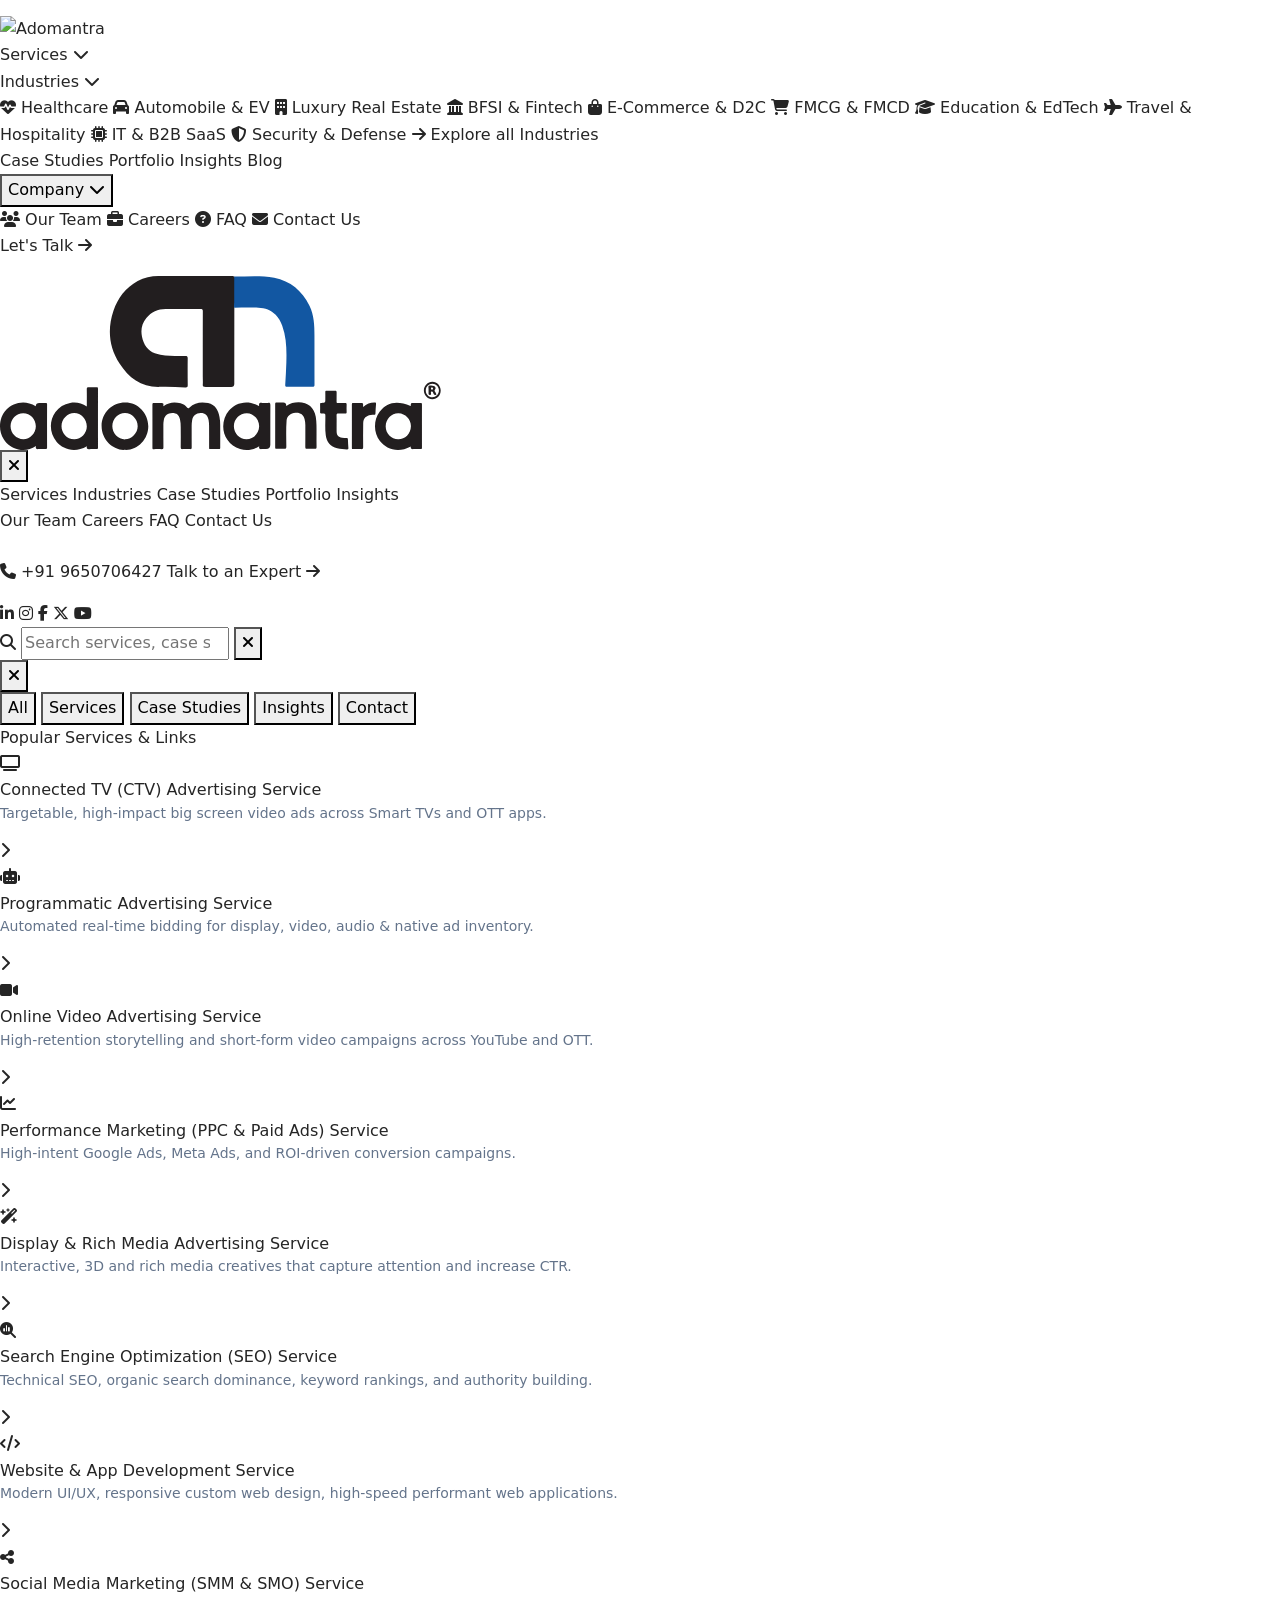
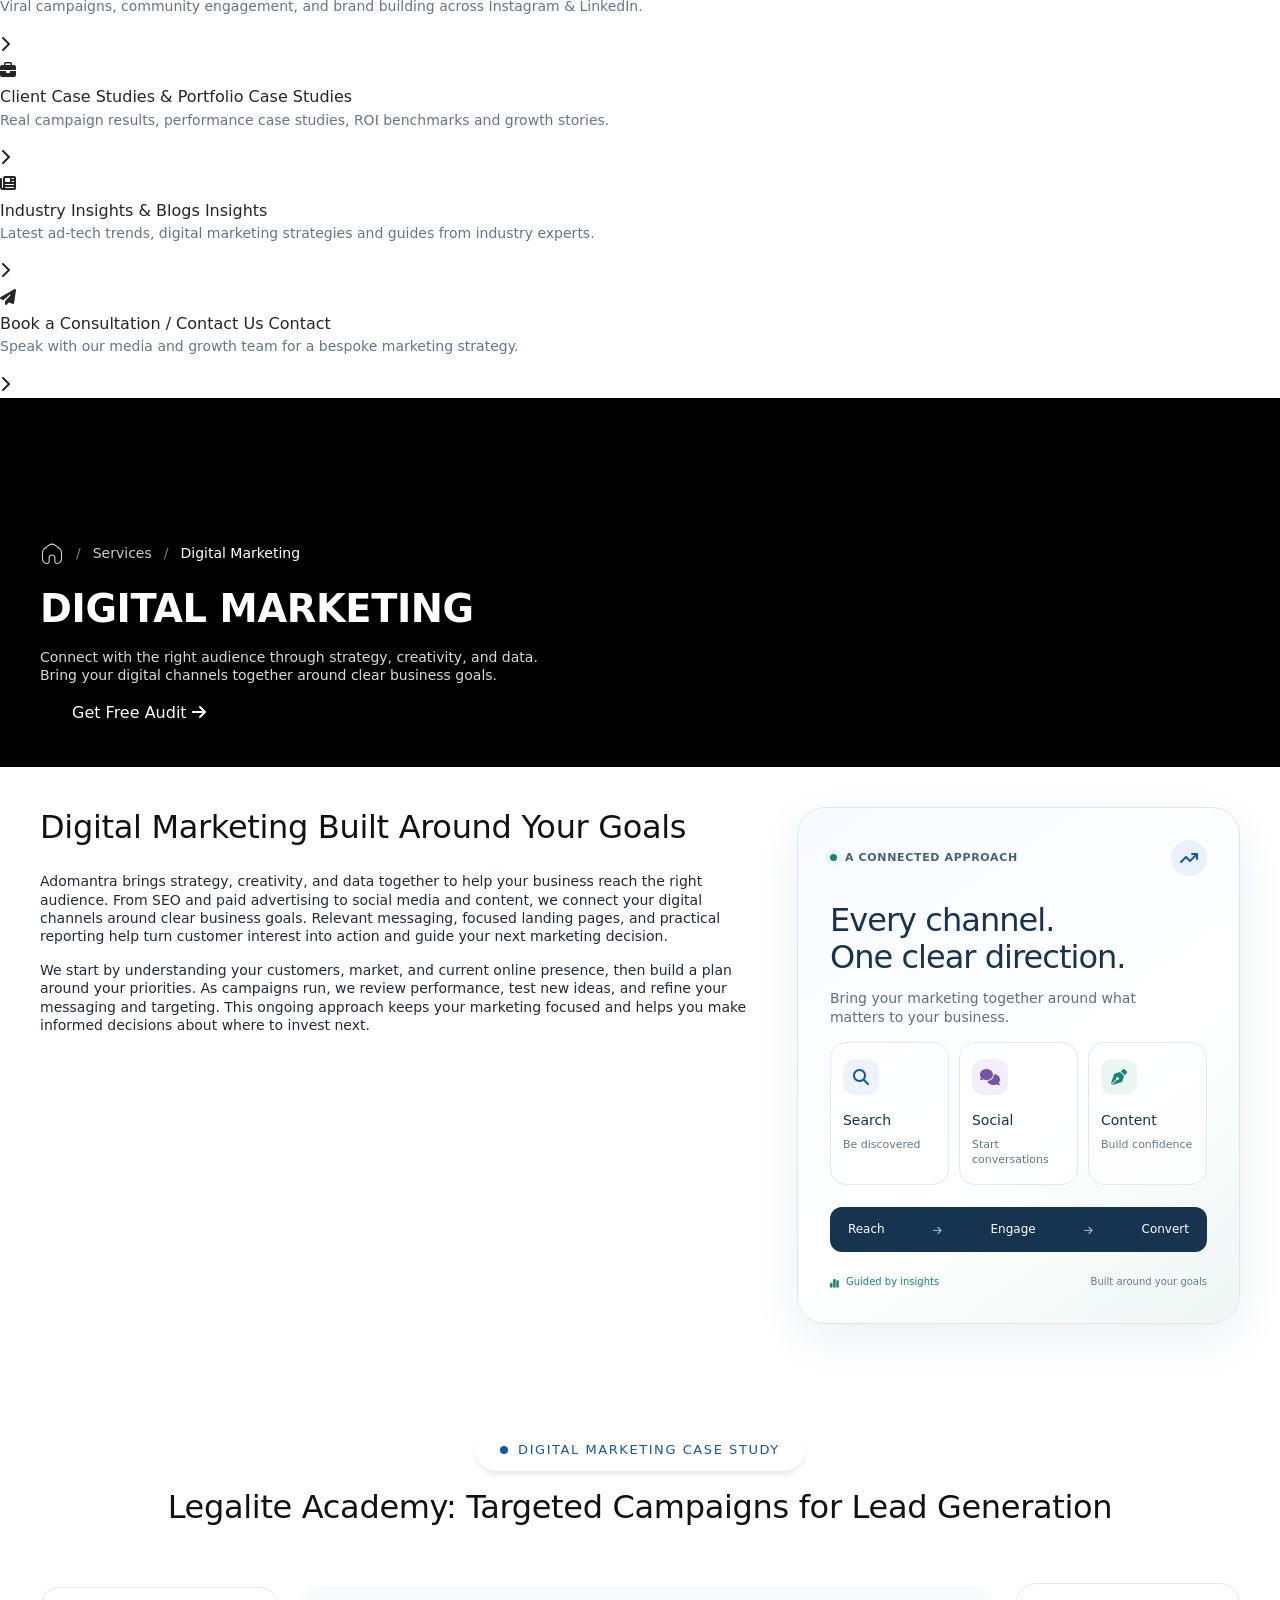
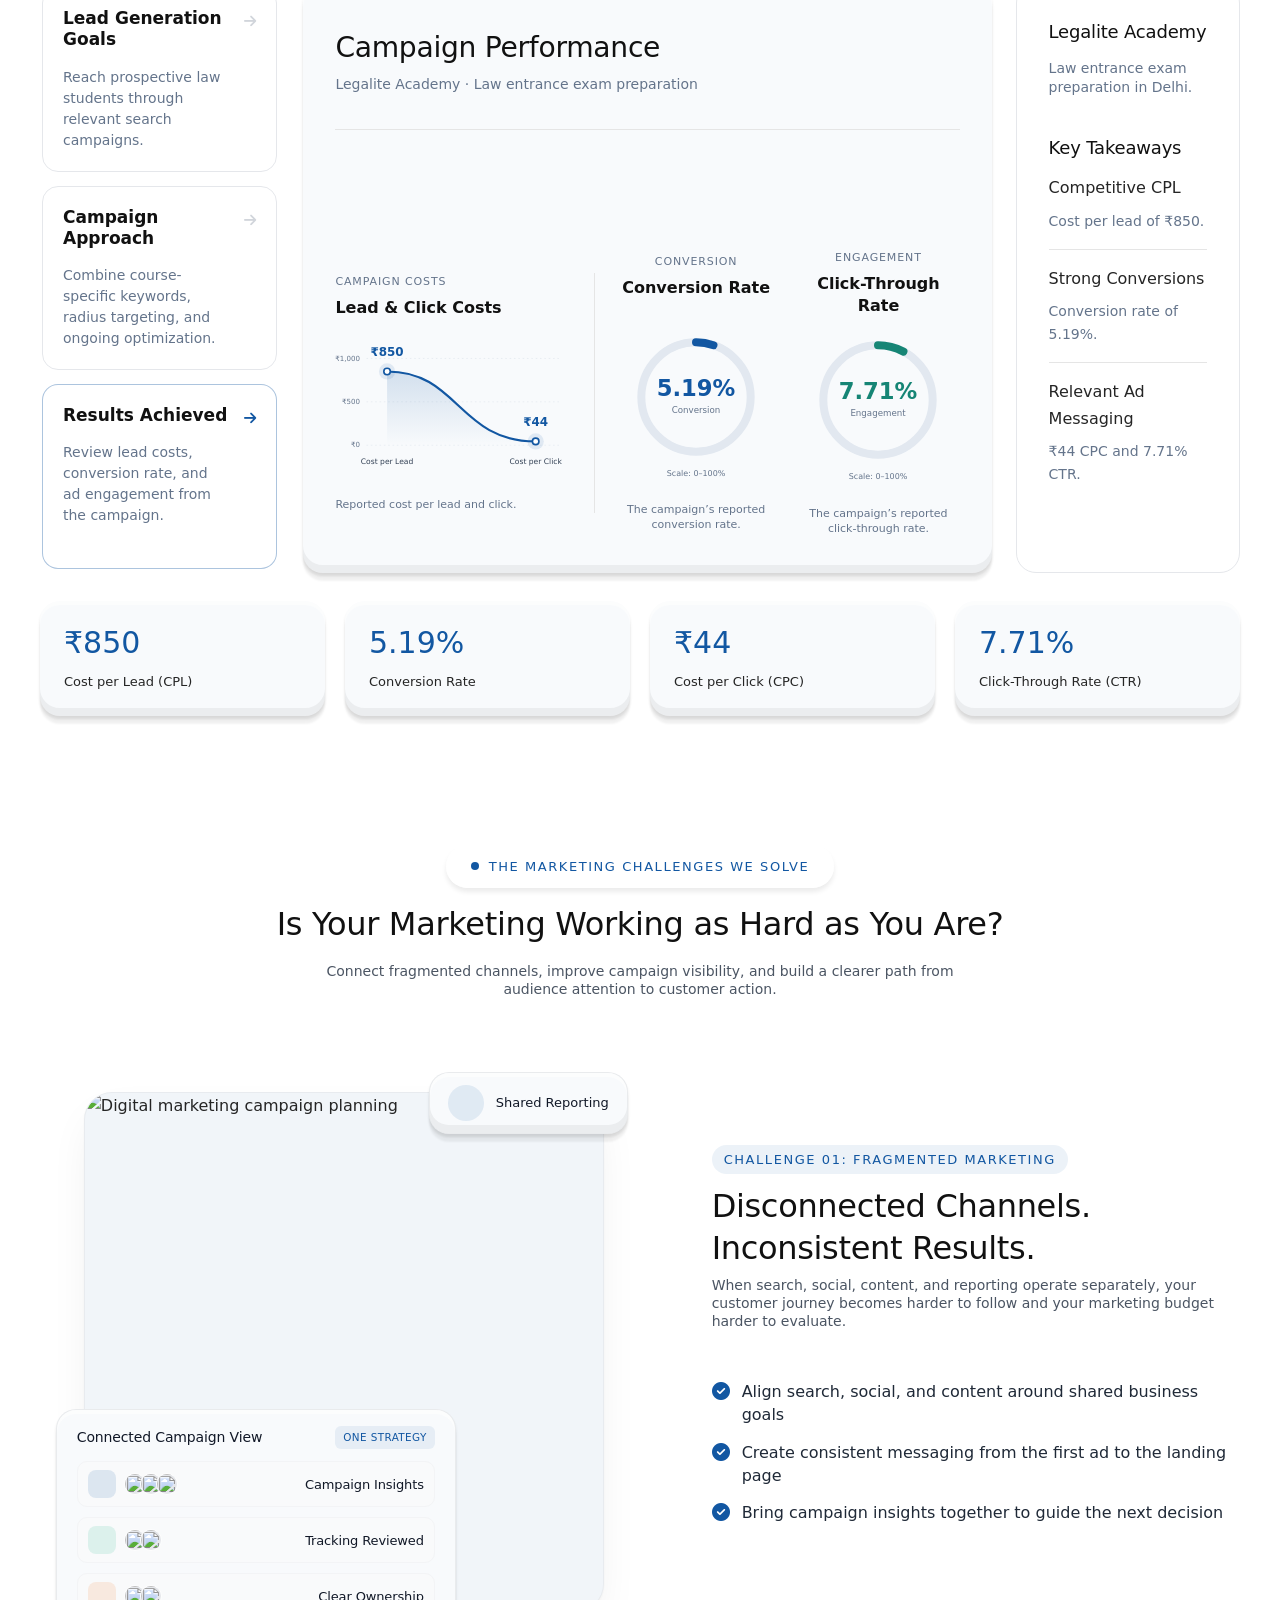
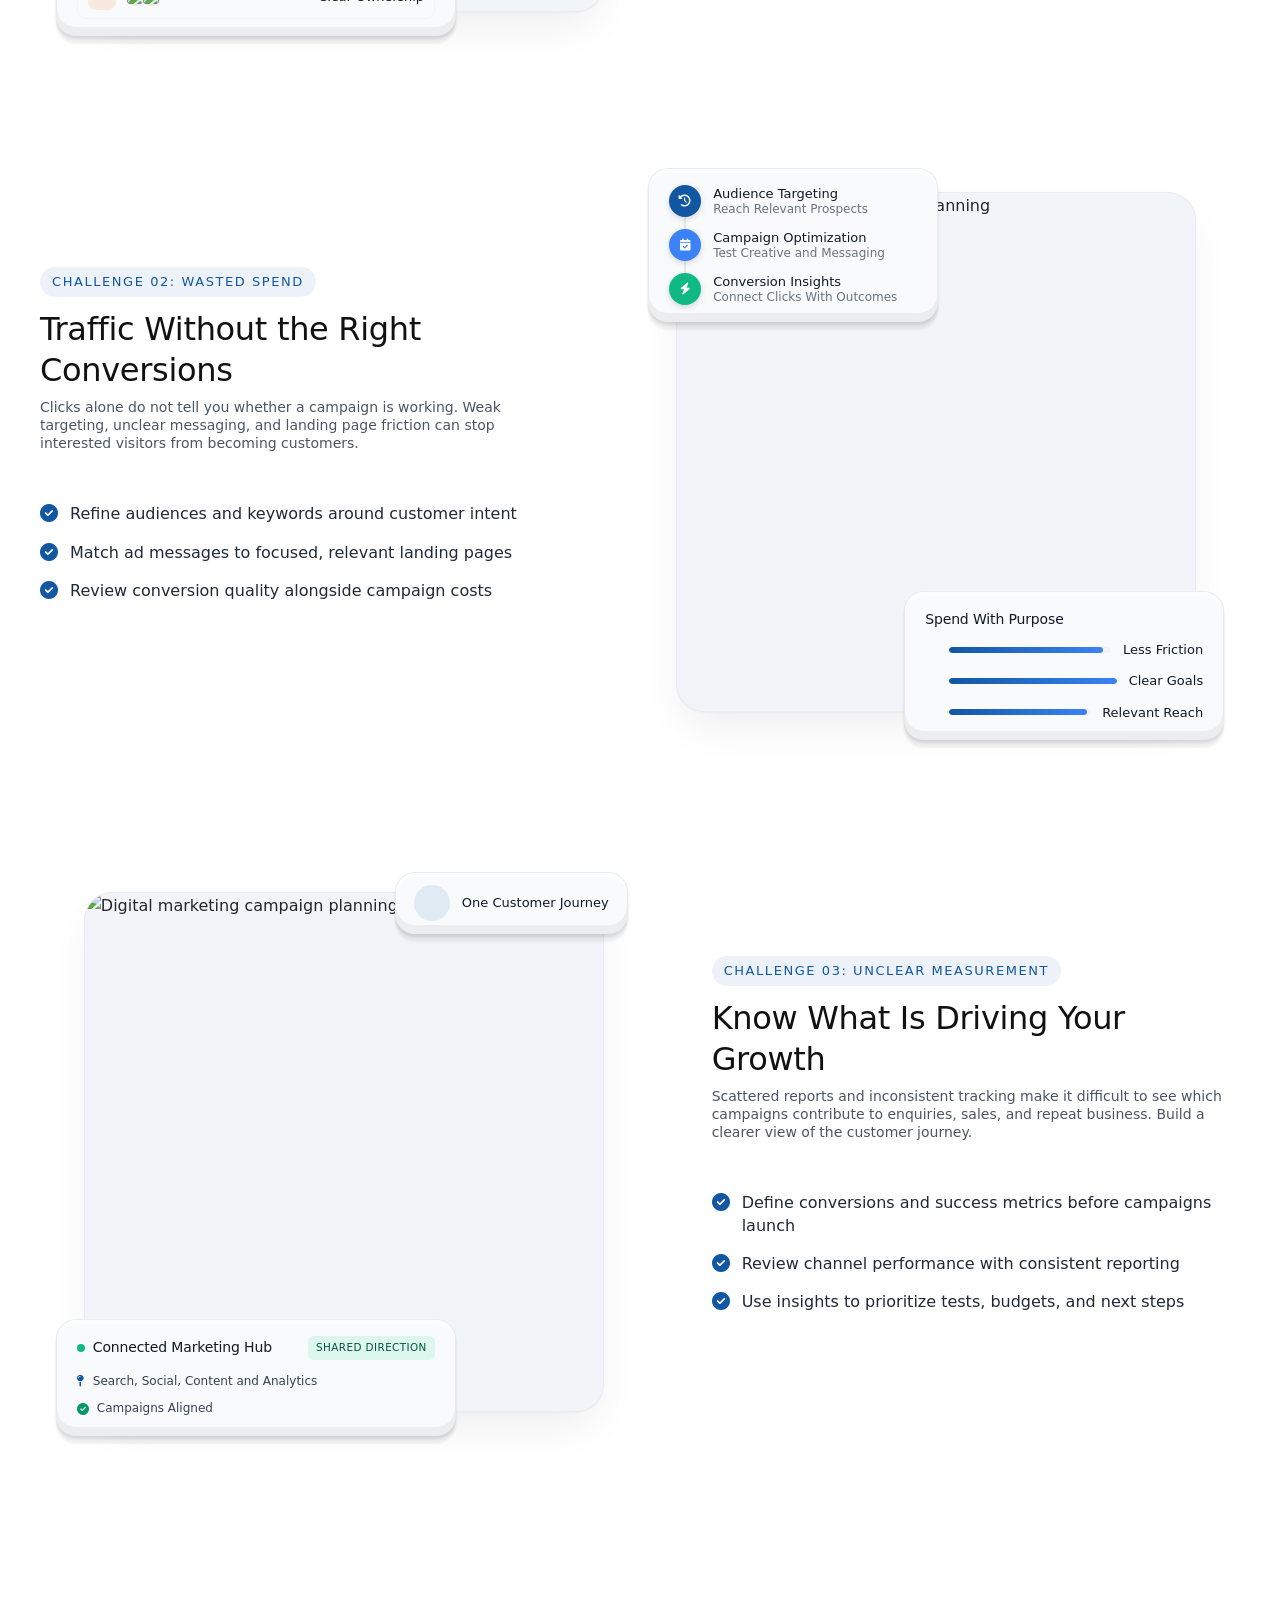
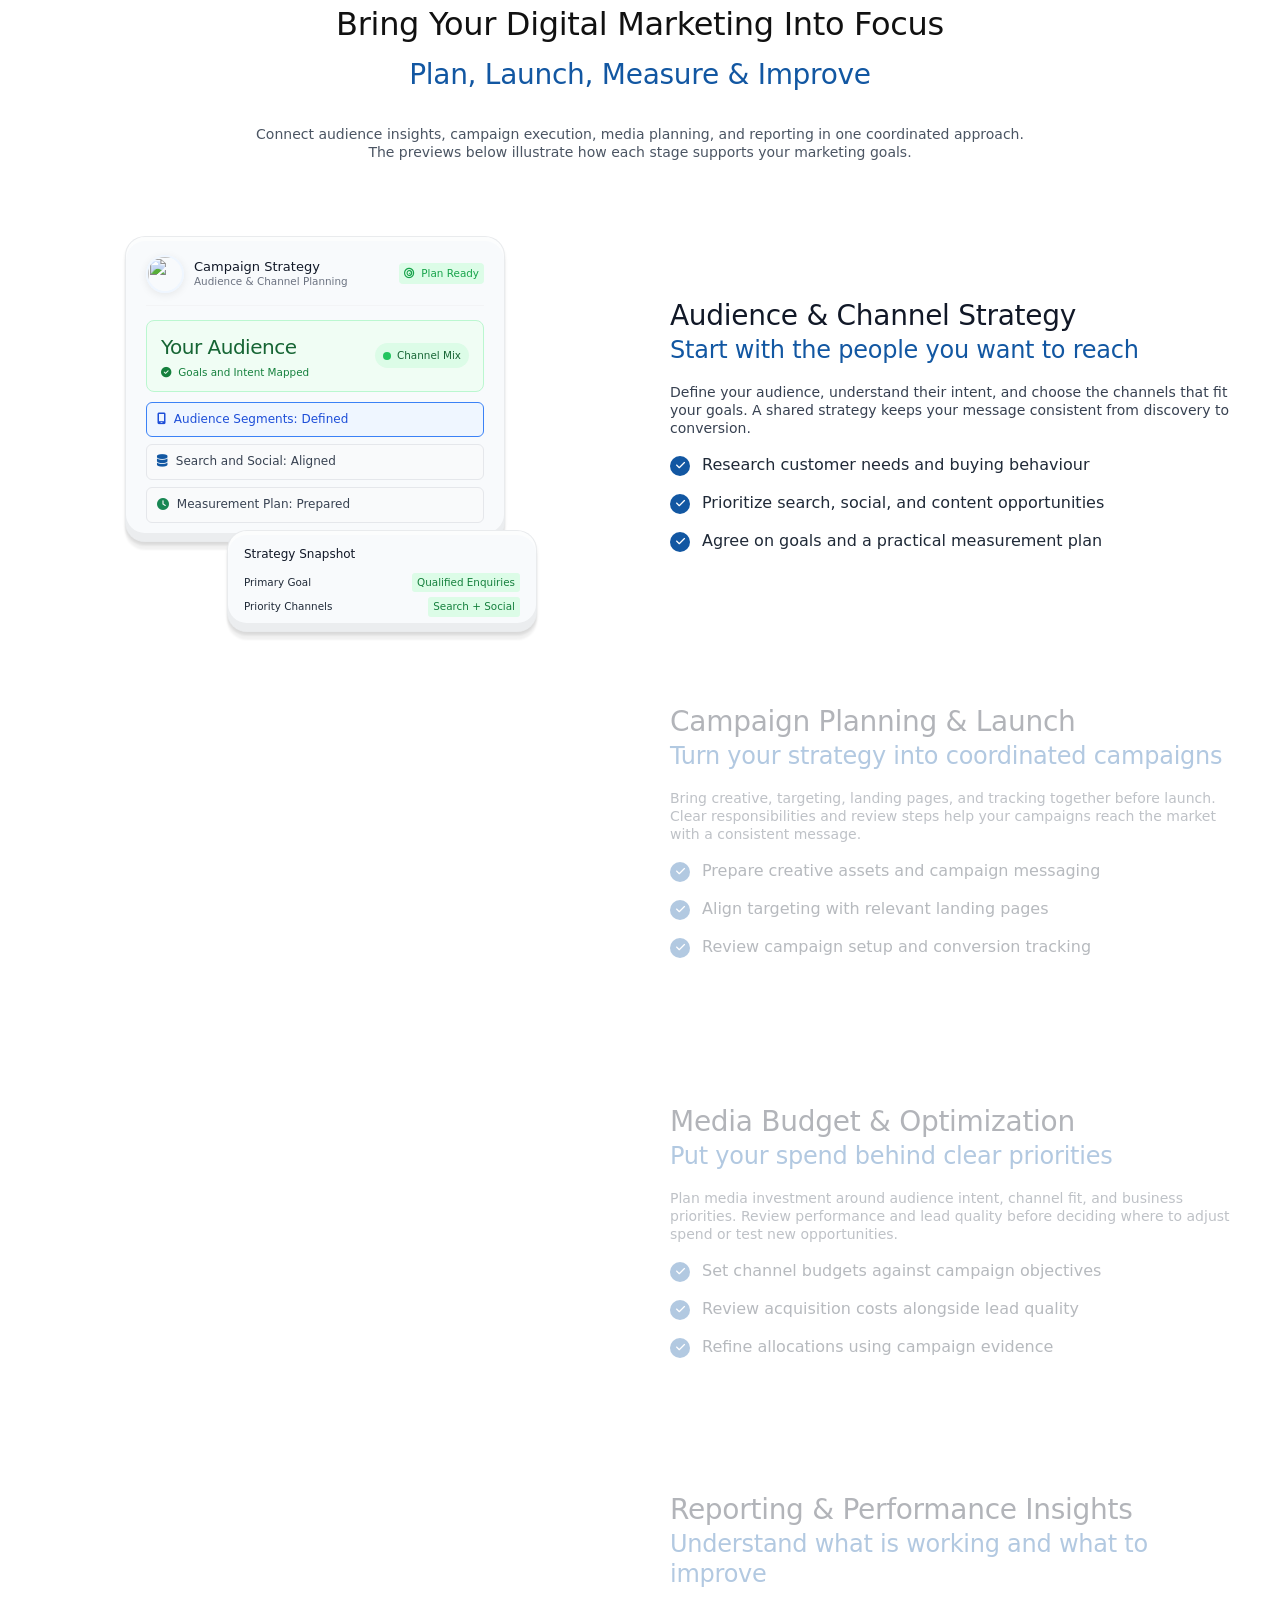
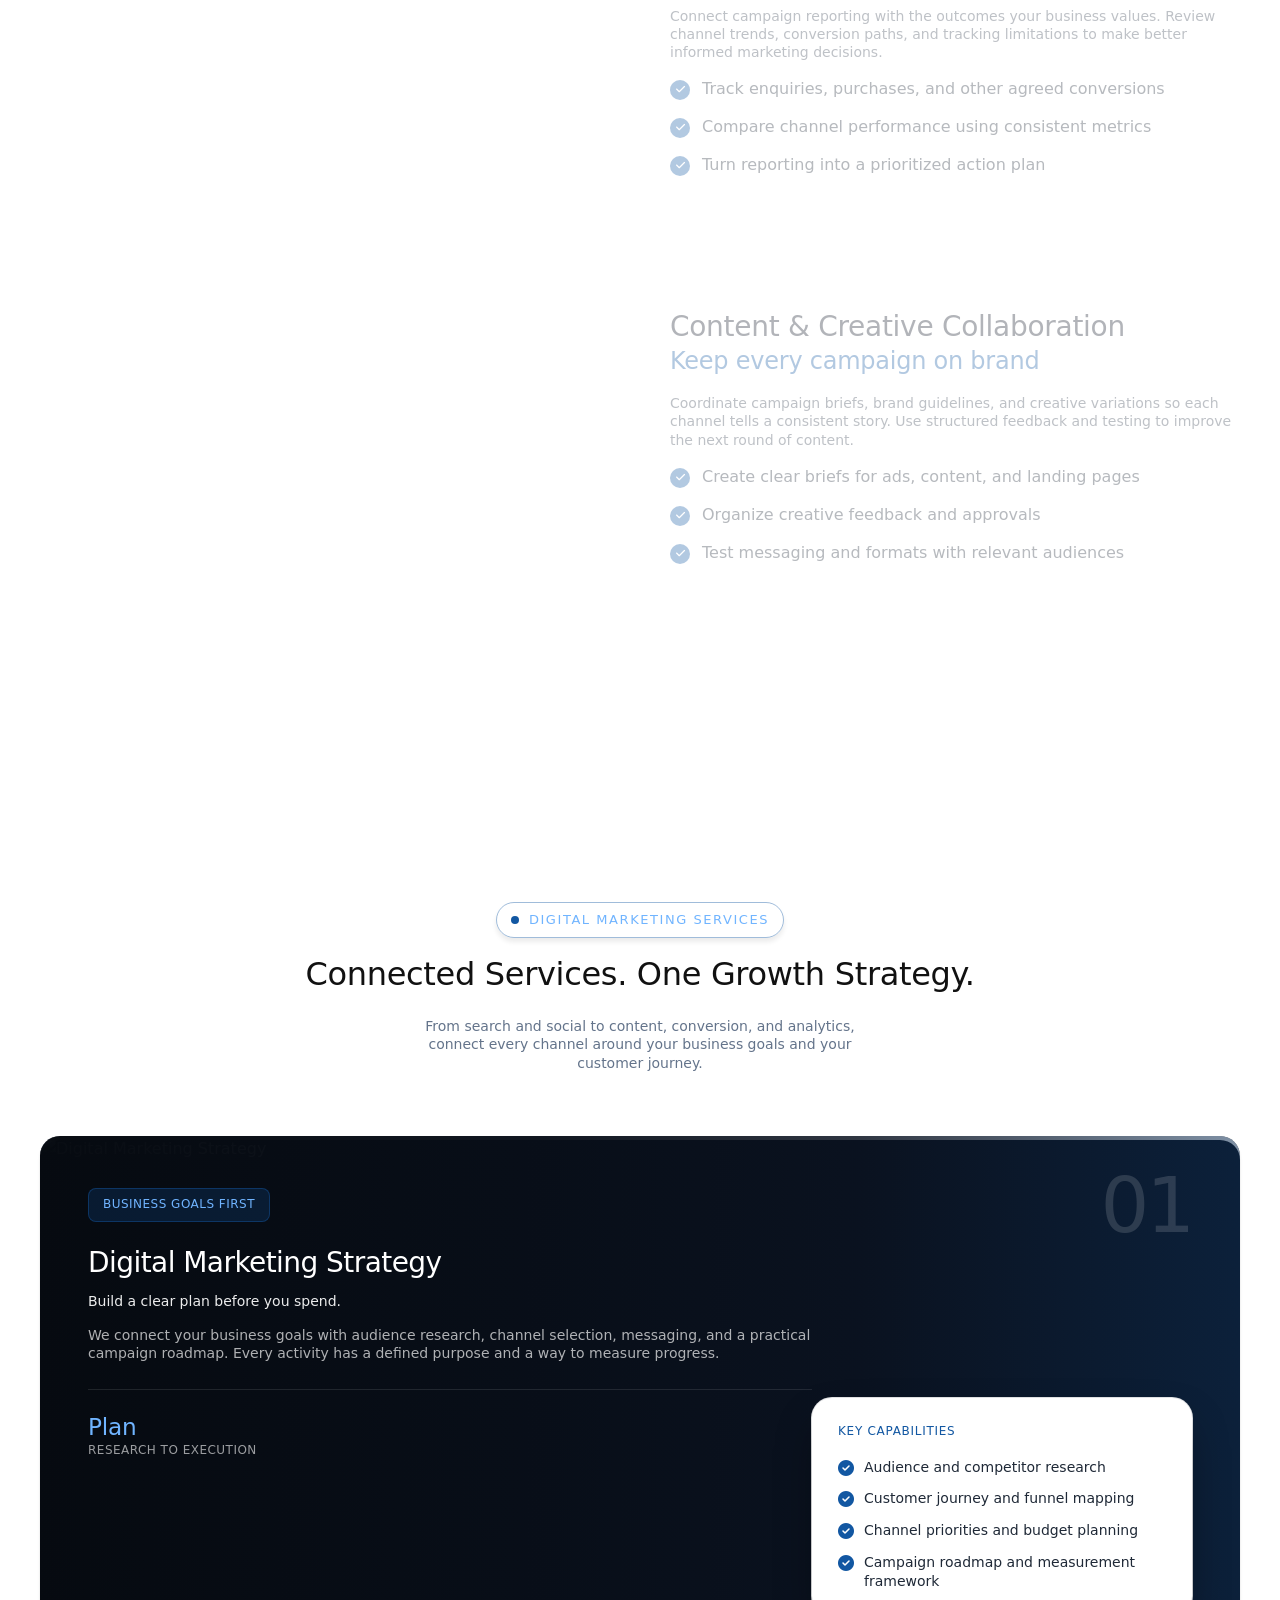
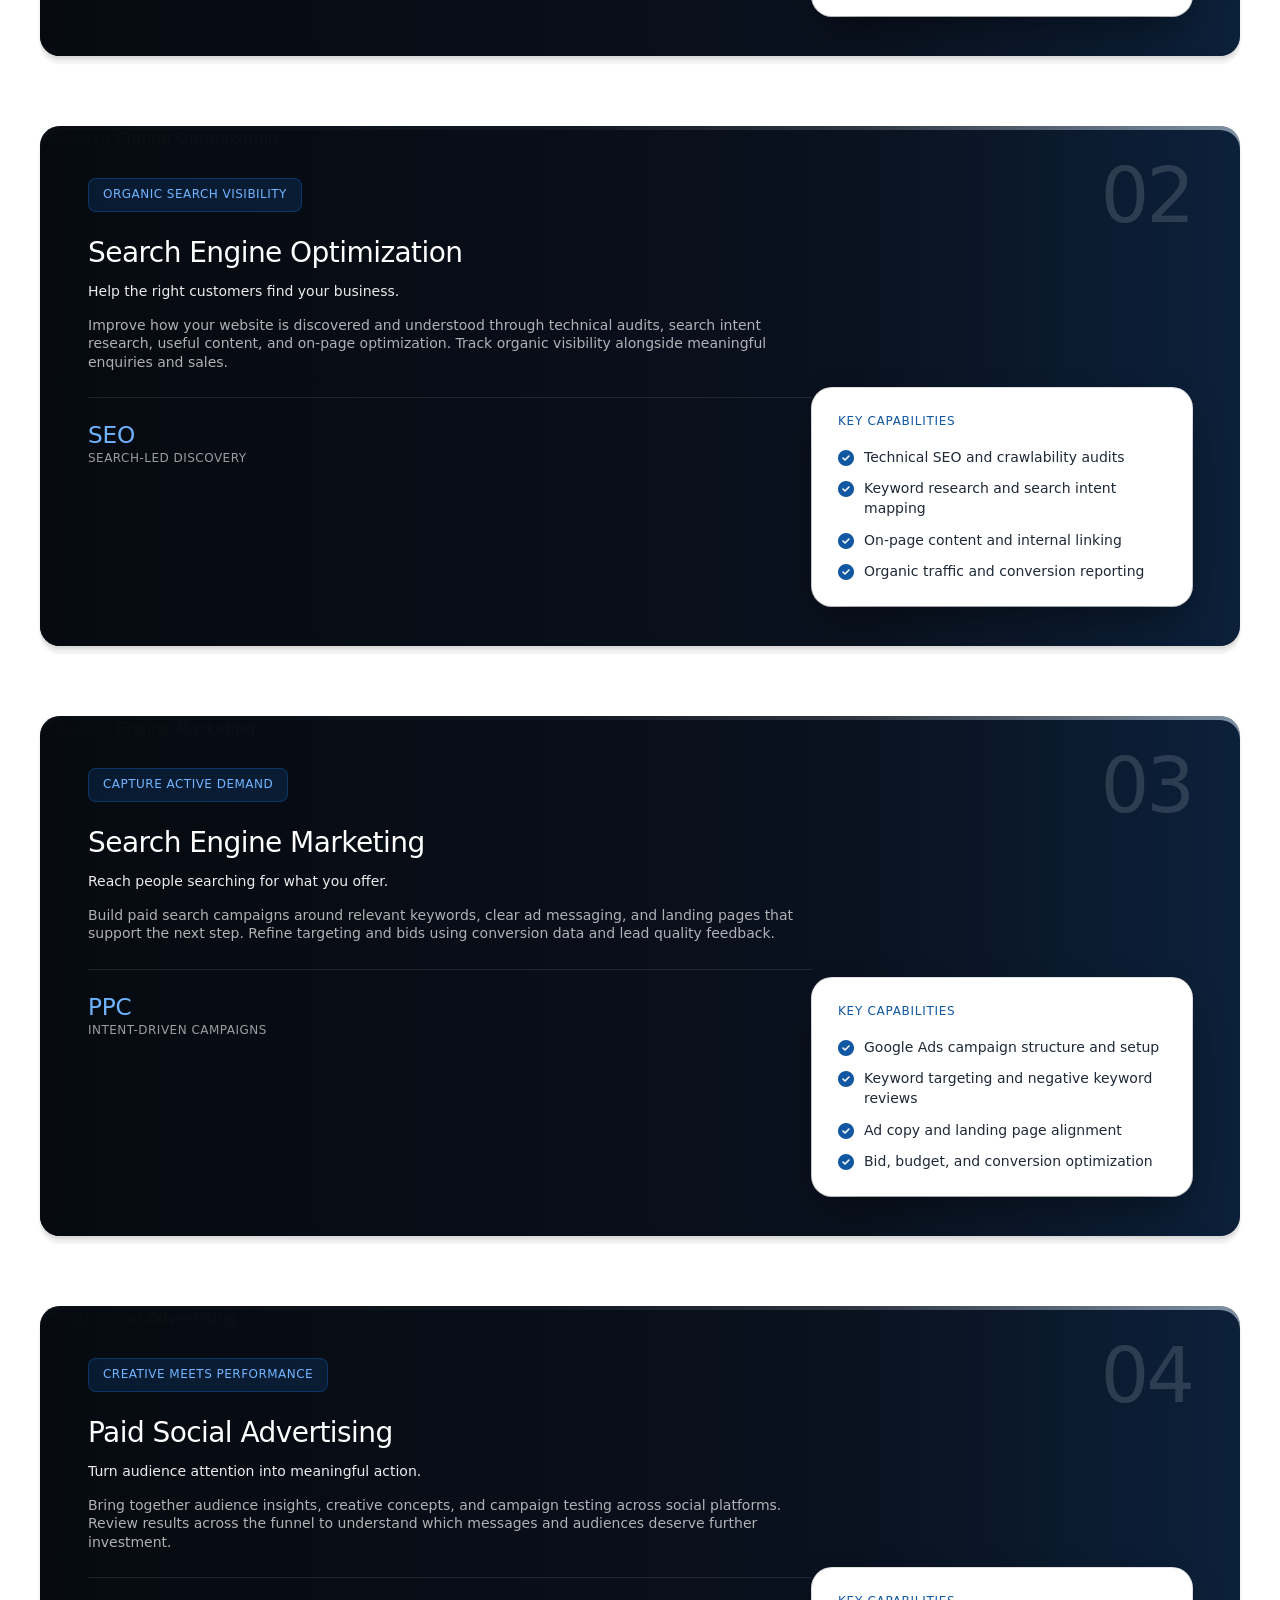
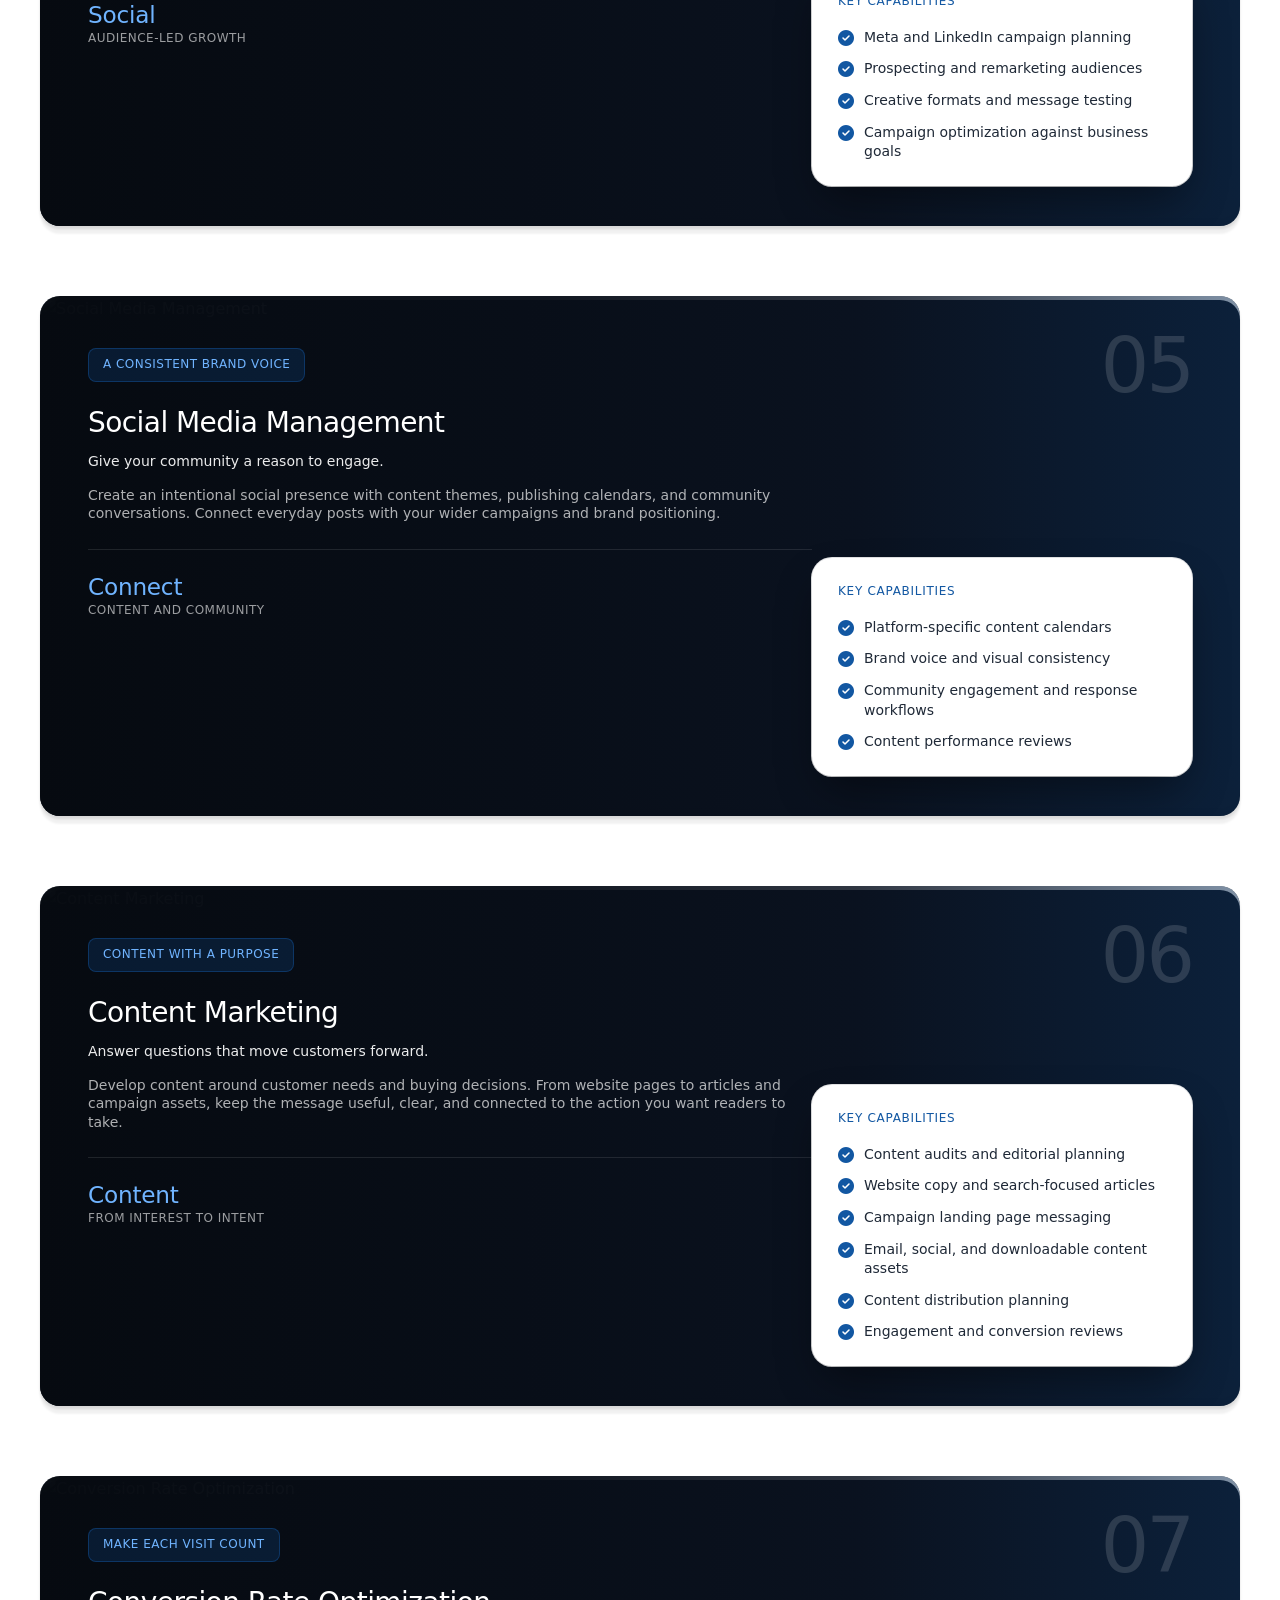
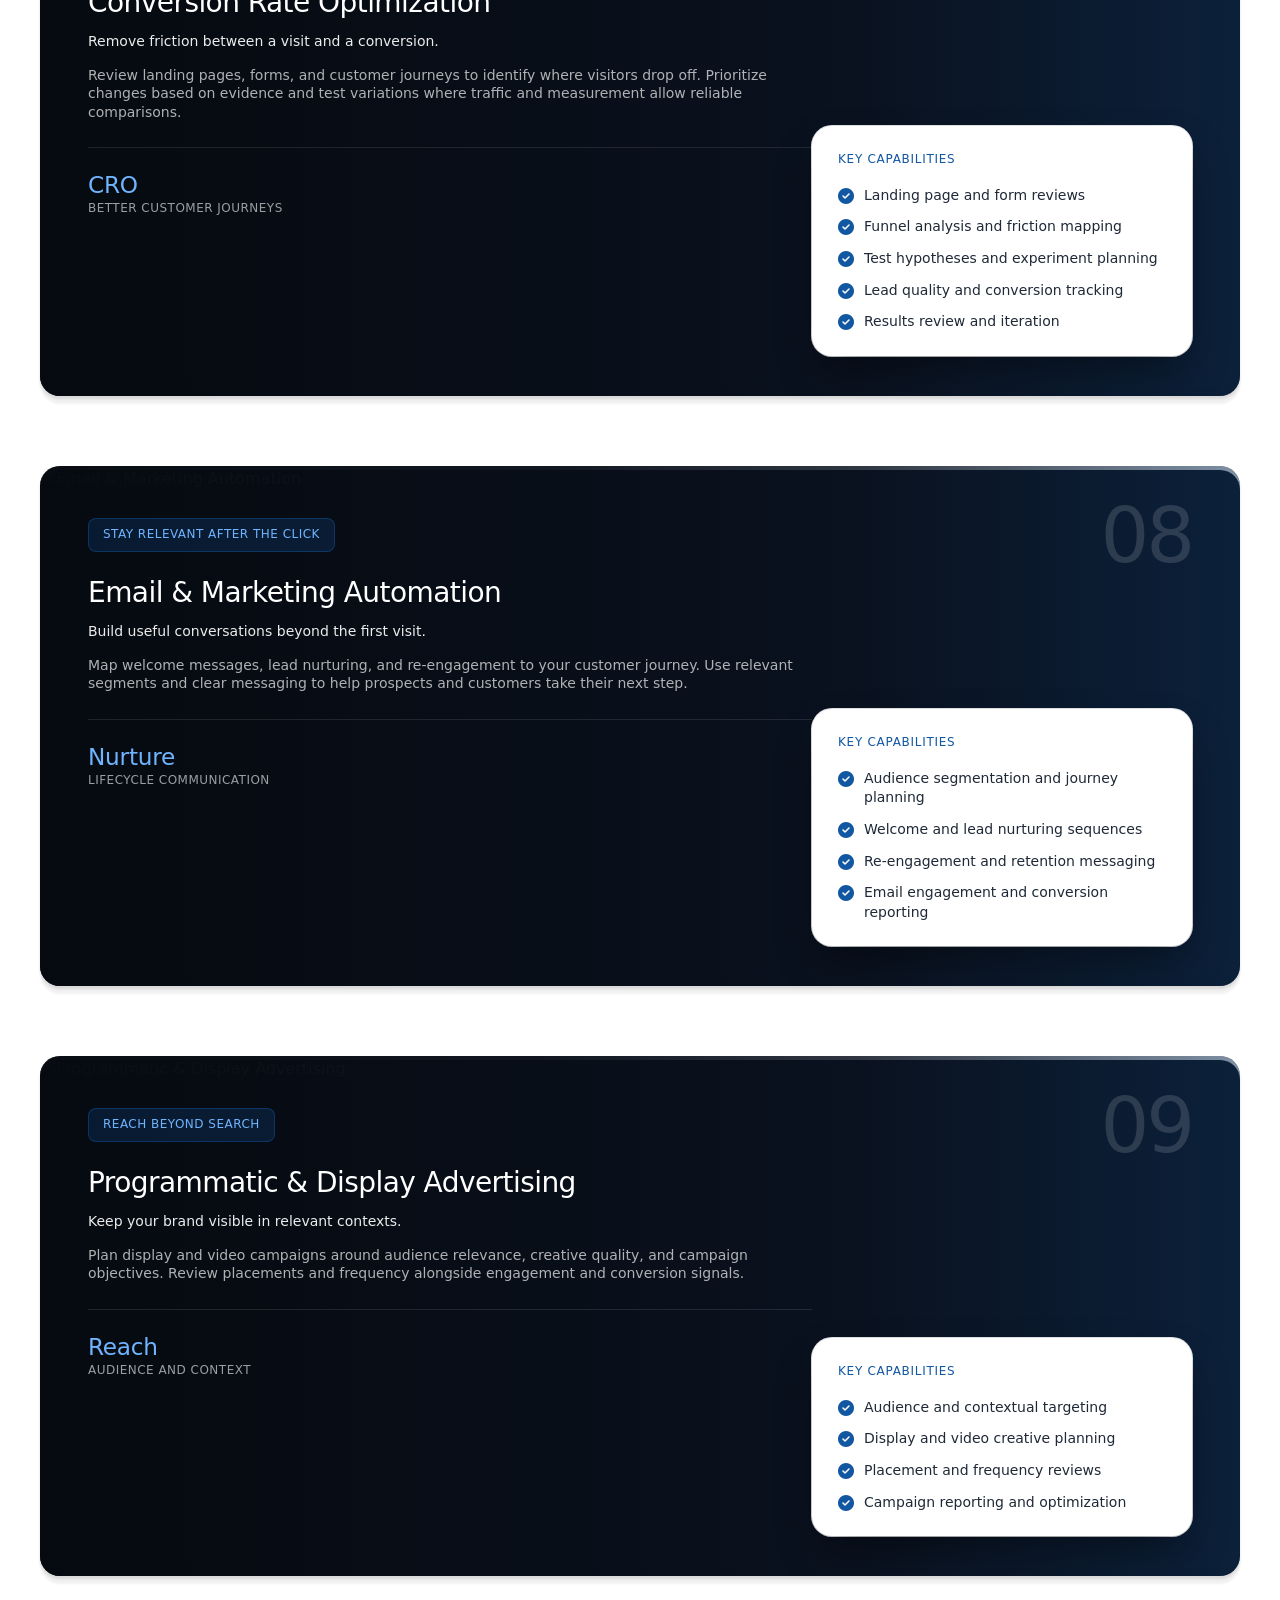
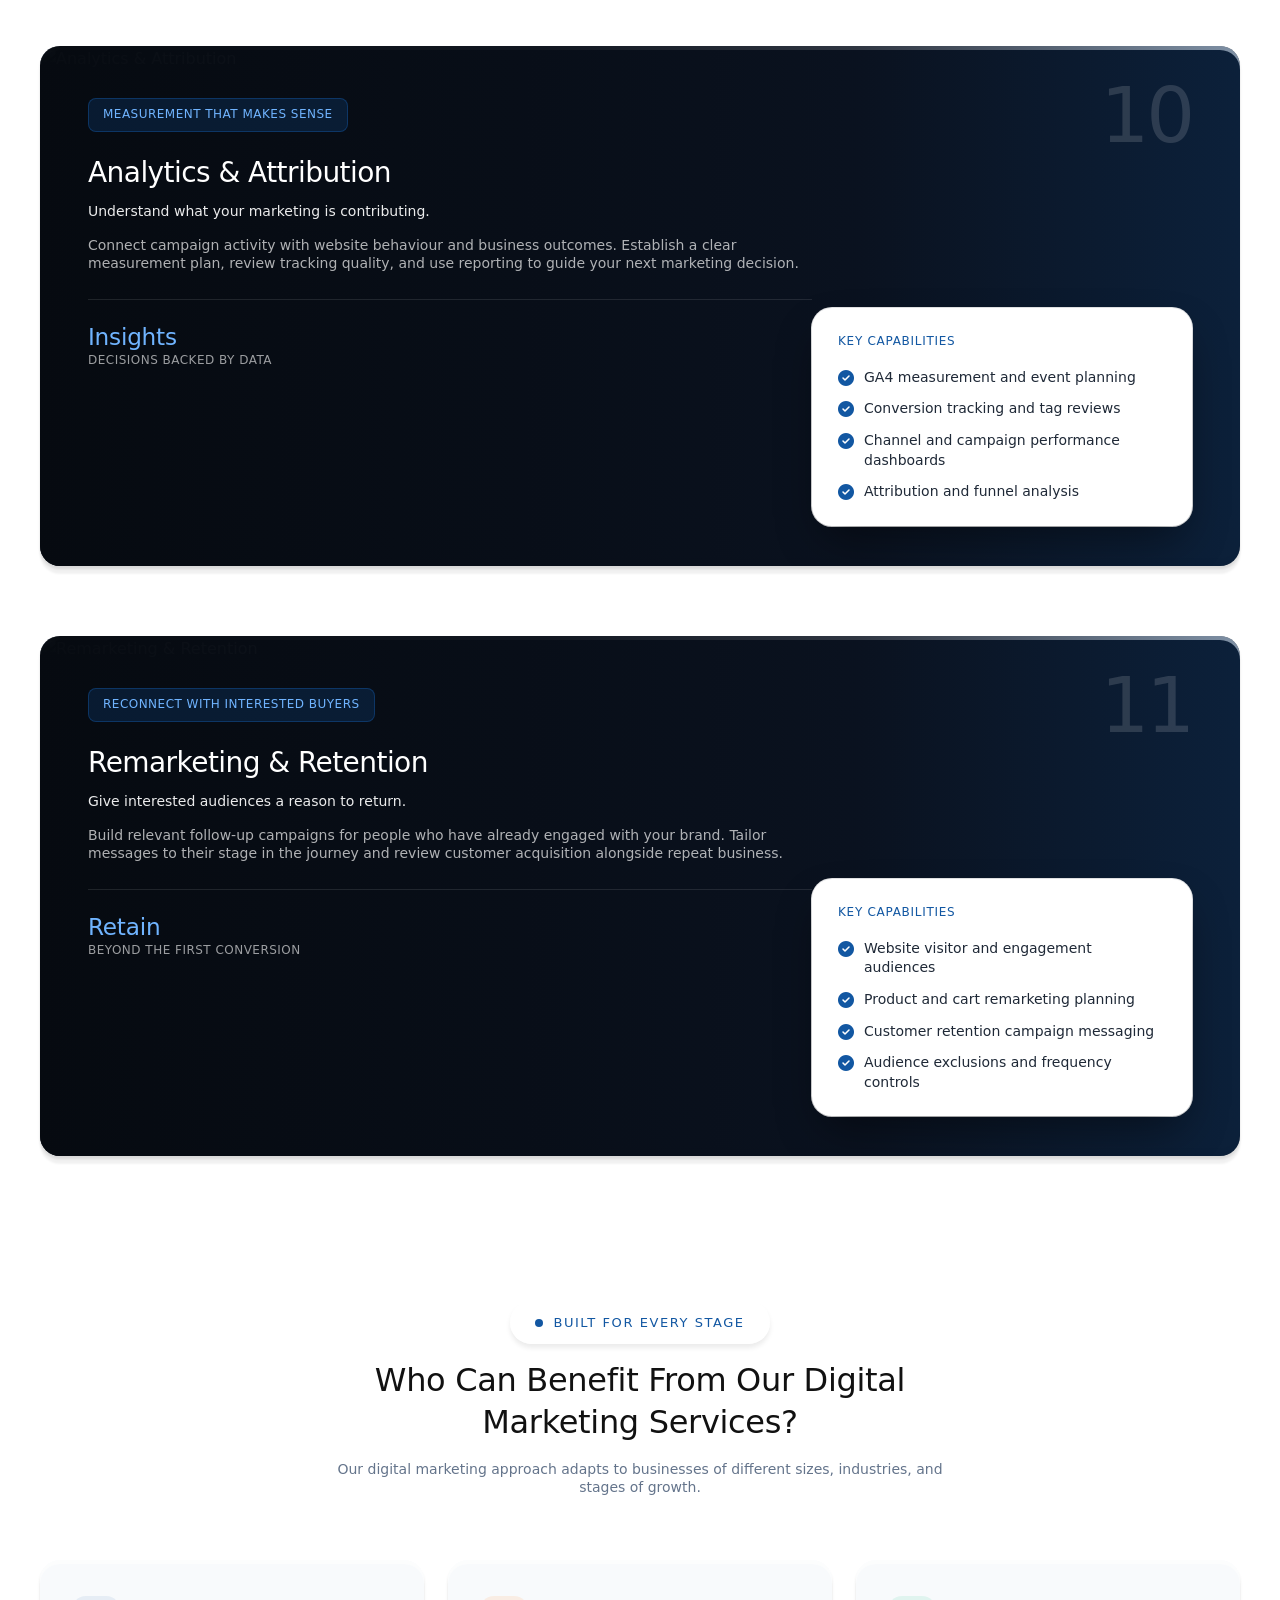
==== index.html @ e4a09dad "Add gratification source viewer and publish project pages" ====
<!DOCTYPE html>
<html lang="en">
<head>
<meta charset="utf-8">
<meta name="viewport" content="width=device-width, initial-scale=1, shrink-to-fit=no">
<meta name="robots" content="index,follow">

<title>Digital Marketing Services | SEO, PPC &amp; Social Media | Adomantra</title>
<meta name="description" content="Connect SEO, PPC, social media, content, and analytics with Adomantra’s digital marketing services, built around your audience and business goals.">
<link rel="canonical" href="https://www.adomantra.com/newadomantra/services/digital-marketing">

<!-- Favicon -->
<link href="https://www.adomantra.com/public/uploads/favicon.png" rel="shortcut icon" type="image/png">
<link href="https://www.adomantra.com/public/uploads/favicon.png" rel="icon" type="image/png">

<!-- Open Graph / Facebook -->
<meta property="og:type" content="website">
<meta property="og:site_name" content="Adomantra">
<meta property="og:locale" content="en-US">
<meta property="og:url" content="https://www.adomantra.com/newadomantra/services/digital-marketing">
<meta property="og:title" content="Digital Marketing Services | SEO, PPC &amp; Social Media | Adomantra">
<meta property="og:description" content="Connect SEO, PPC, social media, content, and analytics with Adomantra’s digital marketing services, built around your audience and business goals.">
<meta property="og:image" content="https://www.adomantra.com/asstes/img/og-logo.jpg">
<meta property="og:image:width" content="400">
<meta property="og:image:height" content="300">

<!-- Twitter Cards -->
<meta name="twitter:card" content="summary_large_image">
<meta name="twitter:site" content="Adomantra">
<meta name="twitter:creator" content="@adomantra">
<meta name="twitter:title" content="Digital Marketing Services | SEO, PPC &amp; Social Media | Adomantra">
<meta name="twitter:description" content="Connect SEO, PPC, social media, content, and analytics with Adomantra’s digital marketing services, built around your audience and business goals.">
<meta name="twitter:image" content="https://www.adomantra.com/asstes/img/og-logo.jpg">

<!-- Fonts -->
<!-- Bootstrap -->
<link href="https://cdn.jsdelivr.net/npm/bootstrap@5.3.8/dist/css/bootstrap.min.css" rel="stylesheet" integrity="sha384-sRIl4kxILFvY47J16cr9ZwB07vP4J8+LH7qKQnuqkuIAvNWLzeN8tE5YBujZqJLB" crossorigin="anonymous">
<!-- Swiper Slider -->
<link rel="stylesheet" href="https://cdn.jsdelivr.net/npm/swiper@11/swiper-bundle.min.css" />
<!-- Font Awesome -->
<link rel="stylesheet" href="https://cdnjs.cloudflare.com/ajax/libs/font-awesome/6.5.2/css/all.min.css">

<!-- Pre-made Design System -->
<!-- Adomantra CDN design system -->
<link rel="stylesheet" href="https://www.adomantra.com/newadomantra/asstes/new-ui/css/main.css?v=2.1.2">
<link rel="stylesheet" href="https://www.adomantra.com/newadomantra/asstes/new-ui/css/variables.css">
<link rel="stylesheet" href="https://www.adomantra.com/newadomantra/asstes/new-ui/css/index-style.css?v=2.1.1">
<!-- HRMS typography and content overrides -->
<link rel="stylesheet" href="css/variables.css">
<link rel="stylesheet" href="css/style.css">
<!-- Shared header, footer, navigation and search styles -->
<link rel="stylesheet" href="https://www.adomantra.com/newadomantra/asstes/new-ui/css/navigation.css?v=1.2.2">
</head>
<body>

<!-- ============ HEADER ============ -->
<header class="site-header is-scrolled scrolled">
				<div class="container-block py-3">
					<a href="https://www.adomantra.com/newadomantra/" class="logo" aria-label="Adomantra">
						<img src="https://www.adomantra.com/newadomantra/asstes/img/logo-new.svg" alt="Adomantra" class="logo-img">
					</a>

					<div class="header-cta">
						<nav class="main-nav me-4">
							<div class="nav-dropdown nav-mega-dropdown">
								<a href="https://www.adomantra.com/newadomantra/services" class="link-underline nav-dropdown-toggle">
									<span>Services</span>
									<i class="fa-solid fa-chevron-down nav-dropdown-icon"></i>
								</a>
								<div class="dropdown-menu is-mega-menu is-mega-services">
									<div class="container-block-fluid px-0">
										<div class="row g-4">
											<div class="col-12 d-flex align-items-center justify-content-between pb-3 border-bottom">
												<div>
													<div class="is-mega-title">Our Solutions</div>
													<div class="is-mega-subtitle">Innovative digital marketing, video advertising, and technology solutions for global brands.</div>
												</div>
												<a href="https://www.adomantra.com/newadomantra/services" class="section__subtitle mb-0 rr-border">
													Explore all Solutions <i class="fa-solid fa-arrow-right ms-1"></i>
												</a>
											</div>
											<div class="col-12">
												<div class="row g-4">
													<div class="col-lg-8">
														<div class="row g-3 is-mega-services-scroll">
																																													<div class="col-md-6">
																<a class="is-mega-service" href="https://www.adomantra.com/newadomantra/services/digital-marketing">
																	<div class="is-icon"><i class="fa-solid fa-bullhorn"></i></div>
																	<div>
																		<div class="is-s-title">Digital Marketing</div>
																																			</div>
																</a>
															</div>
																																													<div class="col-md-6">
																<a class="is-mega-service" href="https://www.adomantra.com/newadomantra/services/content-writing">
																	<div class="is-icon"><i class="fa-solid fa-pen-nib"></i></div>
																	<div>
																		<div class="is-s-title">Content Writing</div>
																																			</div>
																</a>
															</div>
																																													<div class="col-md-6">
																<a class="is-mega-service" href="https://www.adomantra.com/newadomantra/services/email-marketing">
																	<div class="is-icon"><i class="fa-solid fa-envelope"></i></div>
																	<div>
																		<div class="is-s-title">Email Marketing</div>
																																			</div>
																</a>
															</div>
																																													<div class="col-md-6">
																<a class="is-mega-service" href="https://www.adomantra.com/newadomantra/services/affiliate-marketing">
																	<div class="is-icon"><i class="fa-solid fa-link"></i></div>
																	<div>
																		<div class="is-s-title">Affiliate Marketing</div>
																																			</div>
																</a>
															</div>
																																													<div class="col-md-6">
																<a class="is-mega-service" href="https://www.adomantra.com/newadomantra/services/conversion-rate-optimization">
																	<div class="is-icon"><i class="fa-solid fa-chart-line"></i></div>
																	<div>
																		<div class="is-s-title">Conversion Rate Optimization</div>
																																			</div>
																</a>
															</div>
																																													<div class="col-md-6">
																<a class="is-mega-service" href="https://www.adomantra.com/newadomantra/services/ctv-advertising">
																	<div class="is-icon"><i class="fa-solid fa-tv"></i></div>
																	<div>
																		<div class="is-s-title">CTV Advertising</div>
																																			</div>
																</a>
															</div>
																																													<div class="col-md-6">
																<a class="is-mega-service" href="https://www.adomantra.com/newadomantra/services/programmatic-advertising">
																	<div class="is-icon"><i class="fa-solid fa-robot"></i></div>
																	<div>
																		<div class="is-s-title">Programmatic Ads</div>
																																			</div>
																</a>
															</div>
																																													<div class="col-md-6">
																<a class="is-mega-service" href="https://www.adomantra.com/newadomantra/services">
																	<div class="is-icon"><i class="fa-solid fa-video"></i></div>
																	<div>
																		<div class="is-s-title">Video Advertising</div>
																																			</div>
																</a>
															</div>
																																													<div class="col-md-6">
																<a class="is-mega-service" href="https://www.adomantra.com/newadomantra/services/pay-per-click-advertising">
																	<div class="is-icon"><i class="fa-solid fa-circle-check"></i></div>
																	<div>
																		<div class="is-s-title">Pay Per Click Advertising</div>
																																			</div>
																</a>
															</div>
																																													<div class="col-md-6">
																<a class="is-mega-service" href="https://www.adomantra.com/newadomantra/services/search-engine-optimization">
																	<div class="is-icon"><i class="fa-solid fa-magnifying-glass"></i></div>
																	<div>
																		<div class="is-s-title">SEO &amp; AI Search</div>
																																			</div>
																</a>
															</div>
																																													<div class="col-md-6">
																<a class="is-mega-service" href="https://www.adomantra.com/newadomantra/services/rich-media-innovations">
																	<div class="is-icon"><i class="fa-solid fa-wand-magic-sparkles"></i></div>
																	<div>
																		<div class="is-s-title">Rich Media Ads</div>
																																			</div>
																</a>
															</div>
																																													<div class="col-md-6">
																<a class="is-mega-service" href="https://www.adomantra.com/newadomantra/services/website-app-development">
																	<div class="is-icon"><i class="fa-solid fa-code"></i></div>
																	<div>
																		<div class="is-s-title">Web &amp; App Dev</div>
																																			</div>
																</a>
															</div>
																																													<div class="col-md-6">
																<a class="is-mega-service" href="https://www.adomantra.com/newadomantra/services/social-media">
																	<div class="is-icon"><i class="fa-solid fa-share-nodes"></i></div>
																	<div>
																		<div class="is-s-title">Social Media &amp; Viral</div>
																																			</div>
																</a>
															</div>
																																													<div class="col-md-6">
																<a class="is-mega-service" href="https://www.adomantra.com/newadomantra/services/online-reputation-management">
																	<div class="is-icon"><i class="fa-solid fa-shield-halved"></i></div>
																	<div>
																		<div class="is-s-title">Online Reputation Management</div>
																																			</div>
																</a>
															</div>
																																													<div class="col-md-6">
																<a class="is-mega-service" href="https://www.adomantra.com/newadomantra/services/whatsapp-marketing">
																	<div class="is-icon"><i class="fa-brands fa-whatsapp"></i></div>
																	<div>
																		<div class="is-s-title">WhatsApp &amp; AI Chat</div>
																																			</div>
																</a>
															</div>
																													</div>
													</div>
													<div class="col-lg-4">
														<div class="is-mega-panel">
															<div class="is-panel-title">Need a custom plan?</div>
															<div class="is-panel-desc">Get a free website + SEO audit. We’ll send a clear action plan.</div>
															<div class="d-flex flex-column gap-2 mt-3 align-items-start">
																<a href="https://www.adomantra.com/newadomantra/contact-us" class="btn-header-cta">
																	<span>Let's Talk</span>
																	<span class="cta-icon-circle"><i class="fa-solid fa-arrow-right"></i></span>
																</a>
															</div>
															<div class="is-mini-note mt-3">⚡ Avg. response time: under 2 hours</div>
														</div>
													</div>
												</div>
											</div>
										</div>
									</div>
								</div>
							</div>
							<div class="nav-dropdown">
								<a href="https://www.adomantra.com/newadomantra/industries" class="link-underline nav-dropdown-toggle">
									<span>Industries</span>
									<i class="fa-solid fa-chevron-down nav-dropdown-icon"></i>
								</a>
							<div class="nav-dropdown-menu" style="min-width:260px;">
																<a href="https://www.adomantra.com/newadomantra/industries/hospitals-and-healthcare" class="nav-dropdown-item"><i class="fa-solid fa-heart-pulse"></i> Healthcare</a>
																<a href="https://www.adomantra.com/newadomantra/industries/automobile" class="nav-dropdown-item"><i class="fa-solid fa-car"></i> Automobile &amp; EV</a>
																<a href="https://www.adomantra.com/newadomantra/industries/real-state" class="nav-dropdown-item"><i class="fa-solid fa-building"></i> Luxury Real Estate</a>
																<a href="https://www.adomantra.com/newadomantra/industries/banking-service" class="nav-dropdown-item"><i class="fa-solid fa-landmark"></i> BFSI &amp; Fintech</a>
																<a href="https://www.adomantra.com/newadomantra/industries/ecommerce" class="nav-dropdown-item"><i class="fa-solid fa-bag-shopping"></i> E-Commerce &amp; D2C</a>
																<a href="https://www.adomantra.com/newadomantra/industries/fmcg-and-fmcd" class="nav-dropdown-item"><i class="fa-solid fa-cart-shopping"></i> FMCG &amp; FMCD</a>
																<a href="https://www.adomantra.com/newadomantra/industries/education" class="nav-dropdown-item"><i class="fa-solid fa-graduation-cap"></i> Education &amp; EdTech</a>
																<a href="https://www.adomantra.com/newadomantra/industries/travel-and-hospitality" class="nav-dropdown-item"><i class="fa-solid fa-plane"></i> Travel &amp; Hospitality</a>
																<a href="https://www.adomantra.com/newadomantra/industries/information-technology" class="nav-dropdown-item"><i class="fa-solid fa-microchip"></i> IT &amp; B2B SaaS</a>
																<a href="https://www.adomantra.com/newadomantra/industries/security-service" class="nav-dropdown-item"><i class="fa-solid fa-shield-halved"></i> Security &amp; Defense</a>
																<a href="https://www.adomantra.com/newadomantra/industries" class="nav-dropdown-item"><i class="fa-solid fa-arrow-right"></i> Explore all Industries</a>
							</div>
							</div>
							<a href="https://www.adomantra.com/newadomantra/case-study" class="link-underline">Case Studies</a>
							<a href="https://www.adomantra.com/newadomantra/portfolio" class="link-underline">Portfolio</a>
							<a href="https://www.adomantra.com/newadomantra/insights" class="link-underline">Insights</a>
							<a href="https://www.adomantra.com/newadomantra/blog" class="link-underline">Blog</a>
							<div class="nav-dropdown">
								<button type="button" class="nav-dropdown-toggle link-underline" aria-expanded="false" aria-label="More navigation links">
									<span>Company</span>
									<i class="fa-solid fa-chevron-down nav-dropdown-icon"></i>
								</button>
								<div class="nav-dropdown-menu">
									<a href="https://www.adomantra.com/newadomantra/our-team" class="nav-dropdown-item"><i class="fa-solid fa-users"></i> Our Team</a>
									<a href="https://www.adomantra.com/newadomantra/career" class="nav-dropdown-item"><i class="fa-solid fa-briefcase"></i> Careers</a>
									<a href="https://www.adomantra.com/newadomantra/faq" class="nav-dropdown-item"><i class="fa-solid fa-circle-question"></i> FAQ</a>
									<a href="https://www.adomantra.com/newadomantra/contact-us" class="nav-dropdown-item"><i class="fa-solid fa-envelope"></i> Contact Us</a>
								</div>
							</div>
						</nav>
						<!-- <button type="button" class="btn-header-search" id="headerSearchBtn" aria-label="Search site" title="Search (Ctrl + K)">
							<i class="fa-solid fa-magnifying-glass"></i>
						</button> -->
						<a href="#consultationOffcanvas" data-bs-toggle="offcanvas" role="button" aria-controls="consultationOffcanvas" class="btn-header-cta">
							<span>Let's Talk</span>
							<span class="cta-icon-circle"><i class="fa-solid fa-arrow-right"></i></span>
						</a>
					</div>
					<div class="d-flex align-items-center gap-2 d-lg-none">
						<!-- <button type="button" class="btn-header-search d-inline-flex" id="headerMobileSearchBtn" aria-label="Search site">
							<i class="fa-solid fa-magnifying-glass"></i>
						</button> -->
						<button class="hamburger" aria-label="Open menu"><i class="fa-solid fa-bars"></i></button>
					</div>
				</div>
			</header>

<div class="mobile-nav">
  <div class="mobile-nav-header">
    <a href="https://adomantra.com" class="logo" aria-label="Adomantra">
      <img src="assets/logo.svg" alt="Adomantra" class="logo-img" />
    </a>
    <button class="mobile-nav-close" aria-label="Close menu">
      <i class="fa-solid fa-xmark"></i>
    </button>
  </div>
  <div class="mobile-nav-links">
    <a href="https://www.adomantra.com/newadomantra/service.html">Services</a>
    <a href="https://www.adomantra.com/newadomantra/industries.html">Industries</a>
    <a href="https://www.adomantra.com/newadomantra/case-studies.html">Case Studies</a>
    <a href="https://www.adomantra.com/newadomantra/portfolio.html">Portfolio</a>
    <a href="https://www.adomantra.com/newadomantra/blog.html">Insights</a>
    <div class="mobile-nav-divider"></div>
    <a href="https://www.adomantra.com/newadomantra/team.html" class="mobile-nav-sublink">Our Team</a>
    <a href="https://www.adomantra.com/newadomantra/career.html" class="mobile-nav-sublink">Careers</a>
    <a href="https://www.adomantra.com/newadomantra/faq.html" class="mobile-nav-sublink">FAQ</a>
    <a href="https://www.adomantra.com/newadomantra/contact.html" class="mobile-nav-sublink">Contact Us</a>
  </div>
  <div class="header-content">
  <div class="header-cta mt-4">
    <a href="tel:+919650706427" class="btn-phone"><i class="fa-solid fa-phone"></i> +91 9650706427</a>
    <a href="https://www.adomantra.com/newadomantra/contact.html" class="btn-header-cta">
      <span>Talk to an Expert</span>
      <span class="cta-icon-circle"><i class="fa-solid fa-arrow-right"></i></span>
    </a>
  </div>
  <div class="mobile-nav-social mt-3">
    <div class="footer-social">
      <a href="https://www.linkedin.com/company/adomantra/" target="_blank" rel="noopener" aria-label="LinkedIn" title="LinkedIn"><i class="fa-brands fa-linkedin-in"></i></a>
      <a href="https://www.instagram.com/adomantra/" target="_blank" rel="noopener" aria-label="Instagram" title="Instagram"><i class="fa-brands fa-instagram"></i></a>
      <a href="https://www.facebook.com/adomantra/" target="_blank" rel="noopener" aria-label="Facebook" title="Facebook"><i class="fa-brands fa-facebook-f"></i></a>
      <a href="https://twitter.com/adomantra1" target="_blank" rel="noopener" aria-label="X (Twitter)" title="X (Twitter)"><i class="fa-brands fa-x-twitter"></i></a>
      <a href="https://www.youtube.com/@adomantra" target="_blank" rel="noopener" aria-label="YouTube" title="YouTube"><i class="fa-brands fa-youtube"></i></a>
    </div>
  </div>
  </div>
</div>


<!-- ============ SITE SEARCH MODAL ============ -->
<div class="site-search-modal" id="siteSearchModal" role="dialog" aria-modal="true" aria-label="Search Adomantra services" tabindex="-1">
  <div class="search-modal-backdrop" id="searchModalBackdrop"></div>
  <div class="search-modal-dialog">
    <div class="search-modal-header">
      <div class="search-input-wrap">
        <i class="fa-solid fa-magnifying-glass search-input-icon"></i>
        <input type="search" id="siteSearchInput" class="search-modal-input" placeholder="Search services, case studies, insights..." autocomplete="off" autocorrect="off" autocapitalize="off" spellcheck="false" />
        <button type="button" class="search-clear-btn" id="searchClearBtn" aria-label="Clear search input">
          <i class="fa-solid fa-xmark"></i>
        </button>
      </div>
      <button type="button" class="search-modal-close" id="searchModalClose" aria-label="Close search">
        <i class="fa-solid fa-xmark"></i>
      </button>
    </div>

    <div class="search-quick-tags" id="searchQuickTags">
      <button type="button" class="search-tag-chip active" data-filter="all">All</button>
      <button type="button" class="search-tag-chip" data-filter="service">Services</button>
      <button type="button" class="search-tag-chip" data-filter="casestudy">Case Studies</button>
      <button type="button" class="search-tag-chip" data-filter="insights">Insights</button>
      <button type="button" class="search-tag-chip" data-filter="contact">Contact</button>
    </div>

    <div class="search-results-wrapper" id="searchResultsWrapper">
      <div class="search-results-heading" id="searchResultsHeading">Popular Services &amp; Links</div>
      <div class="search-results-list" id="searchResultsList">
        <a href="#services" class="search-result-card" data-category="service" data-is-offcanvas="false">
          <div class="search-result-icon">
            <i class="fa-solid fa-tv"></i>
          </div>
          <div class="search-result-info">
            <div class="search-result-top">
              <span class="search-result-title">Connected TV (CTV) Advertising</span>
              <span class="search-result-badge">Service</span>
            </div>
            <p class="search-result-desc">Targetable, high-impact big screen video ads across Smart TVs and OTT apps.</p>
          </div>
          <i class="fa-solid fa-chevron-right search-result-arrow"></i>
        </a>
        <a href="#services" class="search-result-card" data-category="service" data-is-offcanvas="false">
          <div class="search-result-icon">
            <i class="fa-solid fa-robot"></i>
          </div>
          <div class="search-result-info">
            <div class="search-result-top">
              <span class="search-result-title">Programmatic Advertising</span>
              <span class="search-result-badge">Service</span>
            </div>
            <p class="search-result-desc">Automated real-time bidding for display, video, audio &amp; native ad inventory.</p>
          </div>
          <i class="fa-solid fa-chevron-right search-result-arrow"></i>
        </a>
        <a href="#services" class="search-result-card" data-category="service" data-is-offcanvas="false">
          <div class="search-result-icon">
            <i class="fa-solid fa-video"></i>
          </div>
          <div class="search-result-info">
            <div class="search-result-top">
              <span class="search-result-title">Online Video Advertising</span>
              <span class="search-result-badge">Service</span>
            </div>
            <p class="search-result-desc">High-retention storytelling and short-form video campaigns across YouTube and OTT.</p>
          </div>
          <i class="fa-solid fa-chevron-right search-result-arrow"></i>
        </a>
        <a href="#services" class="search-result-card" data-category="service" data-is-offcanvas="false">
          <div class="search-result-icon">
            <i class="fa-solid fa-chart-line"></i>
          </div>
          <div class="search-result-info">
            <div class="search-result-top">
              <span class="search-result-title">Performance Marketing (PPC &amp; Paid Ads)</span>
              <span class="search-result-badge">Service</span>
            </div>
            <p class="search-result-desc">High-intent Google Ads, Meta Ads, and ROI-driven conversion campaigns.</p>
          </div>
          <i class="fa-solid fa-chevron-right search-result-arrow"></i>
        </a>
        <a href="#services" class="search-result-card" data-category="service" data-is-offcanvas="false">
          <div class="search-result-icon">
            <i class="fa-solid fa-wand-magic-sparkles"></i>
          </div>
          <div class="search-result-info">
            <div class="search-result-top">
              <span class="search-result-title">Display &amp; Rich Media Advertising</span>
              <span class="search-result-badge">Service</span>
            </div>
            <p class="search-result-desc">Interactive, 3D and rich media creatives that capture attention and increase CTR.</p>
          </div>
          <i class="fa-solid fa-chevron-right search-result-arrow"></i>
        </a>
        <a href="#services" class="search-result-card" data-category="service" data-is-offcanvas="false">
          <div class="search-result-icon">
            <i class="fa-solid fa-magnifying-glass-chart"></i>
          </div>
          <div class="search-result-info">
            <div class="search-result-top">
              <span class="search-result-title">Search Engine Optimization (SEO)</span>
              <span class="search-result-badge">Service</span>
            </div>
            <p class="search-result-desc">Technical SEO, organic search dominance, keyword rankings, and authority building.</p>
          </div>
          <i class="fa-solid fa-chevron-right search-result-arrow"></i>
        </a>
        <a href="#services" class="search-result-card" data-category="service" data-is-offcanvas="false">
          <div class="search-result-icon">
            <i class="fa-solid fa-code"></i>
          </div>
          <div class="search-result-info">
            <div class="search-result-top">
              <span class="search-result-title">Website &amp; App Development</span>
              <span class="search-result-badge">Service</span>
            </div>
            <p class="search-result-desc">Modern UI/UX, responsive custom web design, high-speed performant web applications.</p>
          </div>
          <i class="fa-solid fa-chevron-right search-result-arrow"></i>
        </a>
        <a href="#services" class="search-result-card" data-category="service" data-is-offcanvas="false">
          <div class="search-result-icon">
            <i class="fa-solid fa-share-nodes"></i>
          </div>
          <div class="search-result-info">
            <div class="search-result-top">
              <span class="search-result-title">Social Media Marketing (SMM &amp; SMO)</span>
              <span class="search-result-badge">Service</span>
            </div>
            <p class="search-result-desc">Viral campaigns, community engagement, and brand building across Instagram &amp; LinkedIn.</p>
          </div>
          <i class="fa-solid fa-chevron-right search-result-arrow"></i>
        </a>
        <a href="#work" class="search-result-card" data-category="casestudy" data-is-offcanvas="false">
          <div class="search-result-icon">
            <i class="fa-solid fa-briefcase"></i>
          </div>
          <div class="search-result-info">
            <div class="search-result-top">
              <span class="search-result-title">Client Case Studies &amp; Portfolio</span>
              <span class="search-result-badge">Case Studies</span>
            </div>
            <p class="search-result-desc">Real campaign results, performance case studies, ROI benchmarks and growth stories.</p>
          </div>
          <i class="fa-solid fa-chevron-right search-result-arrow"></i>
        </a>
        <a href="#insights" class="search-result-card" data-category="insights" data-is-offcanvas="false">
          <div class="search-result-icon">
            <i class="fa-solid fa-newspaper"></i>
          </div>
          <div class="search-result-info">
            <div class="search-result-top">
              <span class="search-result-title">Industry Insights &amp; Blogs</span>
              <span class="search-result-badge">Insights</span>
            </div>
            <p class="search-result-desc">Latest ad-tech trends, digital marketing strategies and guides from industry experts.</p>
          </div>
          <i class="fa-solid fa-chevron-right search-result-arrow"></i>
        </a>
        <a href="book-a-demo.html" class="search-result-card" data-category="contact" data-is-offcanvas="true">
          <div class="search-result-icon">
            <i class="fa-solid fa-paper-plane"></i>
          </div>
          <div class="search-result-info">
            <div class="search-result-top">
              <span class="search-result-title">Book a Consultation / Contact Us</span>
              <span class="search-result-badge">Contact</span>
            </div>
            <p class="search-result-desc">Speak with our media and growth team for a bespoke marketing strategy.</p>
          </div>
          <i class="fa-solid fa-chevron-right search-result-arrow"></i>
        </a>
      </div>
    </div>
  </div>
</div>


<!-- ============ HERO ============ -->
<section class="hero hero-compact" id="overview">
  <div class="hero-bg-video-wrap">
    <img src="https://images.unsplash.com/photo-1542744173-8e7e53415bb0?auto=format&amp;fit=crop&amp;w=1920&amp;q=80" alt="" class="hero-bg-image" fetchpriority="high" />
    <div class="hero-bg-overlay"></div>
  </div>
  <div class="container hero-grid">
    <div class="title-wrapper">
      <nav class="service-breadcrumb py-3" aria-label="breadcrumb" id="service-breadcrumb">
        <ol class="service-breadcrumb__list fl f-aic f-jcs">
          <li class="service-breadcrumb__item fl">
            <a href="https://www.adomantra.com/newadomantra/" class="service-breadcrumb__link" aria-label="Home" style="width: 24px;">
              <svg class="icon icon-home icon-sm" viewBox="0 0 20 21" stroke="currentColor" fill="none" xmlns="http://www.w3.org/2000/svg" aria-hidden="true">
                <path stroke-linecap="round" stroke-linejoin="round" d="M18.333 14.667v-3.713c0-1.355 0-2.033-.165-2.66a5 5 0 0 0-.818-1.702c-.387-.521-.916-.945-1.974-1.791l-.378-.303h0c-1.784-1.427-2.676-2.14-3.665-2.414a5 5 0 0 0-2.666 0c-.99.274-1.881.987-3.665 2.414h0l-.378.303c-1.058.846-1.587 1.27-1.974 1.79a5 5 0 0 0-.818 1.703c-.165.627-.165 1.305-.165 2.66v3.713a4.167 4.167 0 0 0 4.166 4.166c.92 0 1.667-.746 1.667-1.666v-3.334a2.5 2.5 0 0 1 5 0v3.334c0 .92.746 1.666 1.667 1.666a4.167 4.167 0 0 0 4.166-4.166Z"></path>
              </svg>
            </a>
          </li>
          <li class="service-breadcrumb__item">
            <span class="service-breadcrumb__sep">/</span>
            <a href="https://www.adomantra.com/newadomantra/services" class="service-breadcrumb__link">Services</a>
          </li>
          <li class="service-breadcrumb__item service-breadcrumb__item--active" aria-current="page">
            <span class="service-breadcrumb__sep">/</span>
            <span class="service-breadcrumb__current" id="breadcrumb-current">Digital Marketing</span>
          </li>
        </ol>
      </nav>
      <h2 class="blog-section-title text-uppercase text-start" id="service-title">Digital Marketing</h2>
      <p class="service-hero-description">Connect with the right audience through strategy, creativity, and data.<br>Bring your digital channels together around clear business goals.</p>
      <a href="#consultationOffcanvas" data-bs-toggle="offcanvas" role="button" aria-controls="consultationOffcanvas" class="btn-header-cta think-contact-btn my-3">
        <span>Get Free Audit</span>
        <span class="cta-icon-circle"><i class="fa-solid fa-arrow-right"></i></span>
      </a>
    </div>

  </div>
</section>

<section class="section marketing-introduction" aria-label="Digital marketing overview">
  <div class="container marketing-introduction-grid">
    <div class="marketing-introduction-copy">
      <h2 class="text-start">Digital Marketing Built Around Your Goals</h2>
    <p>Adomantra brings strategy, creativity, and data together to help your business reach the right audience. From SEO and paid advertising to social media and content, we connect your digital channels around clear business goals. Relevant messaging, focused landing pages, and practical reporting help turn customer interest into action and guide your next marketing decision.</p>
      <p>We start by understanding your customers, market, and current online presence, then build a plan around your priorities. As campaigns run, we review performance, test new ideas, and refine your messaging and targeting. This ongoing approach keeps your marketing focused and helps you make informed decisions about where to invest next.</p>
    </div>
    <div class="marketing-introduction-media">
      <div class="marketing-strategy-card">
        <div class="marketing-card-top"><span class="marketing-card-label"><span></span> A connected approach</span><span class="marketing-card-symbol" aria-hidden="true"><i class="fa-solid fa-arrow-trend-up"></i></span></div>
        <h3>Every channel.<br>One clear direction.</h3>
        <p class="marketing-card-caption">Bring your marketing together around what matters to your business.</p>
        <div class="marketing-channel-grid">
          <div><span class="marketing-channel-icon"><i class="fa-solid fa-magnifying-glass" aria-hidden="true"></i></span><strong>Search</strong><span>Be discovered</span></div>
          <div><span class="marketing-channel-icon"><i class="fa-solid fa-comments" aria-hidden="true"></i></span><strong>Social</strong><span>Start conversations</span></div>
          <div><span class="marketing-channel-icon"><i class="fa-solid fa-pen-nib" aria-hidden="true"></i></span><strong>Content</strong><span>Build confidence</span></div>
        </div>
        <div class="marketing-card-journey" aria-label="Marketing journey"><span>Reach</span><i class="fa-solid fa-arrow-right" aria-hidden="true"></i><span>Engage</span><i class="fa-solid fa-arrow-right" aria-hidden="true"></i><span>Convert</span></div>
        <div class="marketing-card-bottom"><span><i class="fa-solid fa-chart-simple" aria-hidden="true"></i> Guided by insights</span><span>Built around your goals</span></div>
      </div>
    </div>
  </div>
</section>

<!-- ============ WORKFORCE PERFORMANCE BENCHMARKS (CLEAN PREMIUM CARD & MINIMALIST GRAPH) ============ -->
<section class="section legalite-case-section" id="benchmarks" data-initial-benchmark="2">
  <div class="container">
    <div class="section-header-row text-center mb-5 d-flex flex-column align-items-center"><div>
      <span class="eyebrow">Digital Marketing Case Study</span>
      <h2 style="margin-top:16px;" class="text-center">Legalite Academy: Targeted Campaigns for Lead Generation</h2>
    </div></div>
    <div class="benchmark-grid">
      <div class="benchmark-tabs-col"><div class="swiper benchmark-swiper"><div class="swiper-wrapper" id="benchmarkTabs"><div class="swiper-slide"><div class="benchmark-step-card"><button type="button" class="clean-tab-item benchmark-card-item is-active" data-index="0" aria-controls="benchmark-panel-goals" aria-pressed="true"><span class="cti-main"><span class="cti-title">Lead Generation Goals</span><span class="benchmark-step-description">Reach prospective law students through relevant search campaigns.</span></span><span class="cti-arrow-wrap"><i class="fa-solid fa-arrow-right cti-arrow"></i></span></button></div></div><div class="swiper-slide"><div class="benchmark-step-card"><button type="button" class="clean-tab-item benchmark-card-item" data-index="1" aria-controls="benchmark-panel-approach" aria-pressed="false"><span class="cti-main"><span class="cti-title">Campaign Approach</span><span class="benchmark-step-description">Combine course-specific keywords, radius targeting, and ongoing optimization.</span></span><span class="cti-arrow-wrap"><i class="fa-solid fa-arrow-right cti-arrow"></i></span></button></div></div><div class="swiper-slide"><div class="benchmark-step-card"><button type="button" class="clean-tab-item benchmark-card-item" data-index="2" aria-controls="benchmark-panel-results" aria-pressed="false"><span class="cti-main"><span class="cti-title">Results Achieved</span><span class="benchmark-step-description">Review lead costs, conversion rate, and ad engagement from the campaign.</span></span><span class="cti-arrow-wrap"><i class="fa-solid fa-arrow-right cti-arrow"></i></span></button></div></div></div></div></div>
      <div class="benchmark-display-col">
        <div class="premium-profile-card benchmark-panel" id="benchmark-panel-goals" hidden>
          <div class="legalite-panel-header">
            <span class="ppc-graph-badge">Campaign Objective</span>
            <h3 class="legalite-panel-title">Connect With Future Law Students</h3>
            <p>Lead generation for Legalite Academy, a law entrance exam preparation institute in Delhi.</p>
          </div>
          <div class="legalite-objective">
            <span class="legalite-objective-icon"><i class="fa-solid fa-bullseye" aria-hidden="true"></i></span>
            <div><span class="legalite-chart-kicker">Primary Goal</span><h4>Generate Relevant Enquiries</h4><p>Reach prospective students looking for law entrance coaching and guide them toward making an enquiry.</p></div>
          </div>
          <dl class="legalite-goal-details">
            <div><dt>Who We Wanted to Reach</dt><dd>Prospective law students searching for entrance exam preparation and course information.</dd></div>
            <div><dt>Where We Focused</dt><dd>Relevant locations around the institute, supported by radius-based campaign targeting.</dd></div>
            <div><dt>What Guided the Campaign</dt><dd>Course-specific search intent, relevant keywords, and clear ad messaging.</dd></div>
          </dl>
          <div class="legalite-goal-footer"><i class="fa-solid fa-arrow-right" aria-hidden="true"></i><span>One focused objective: turn relevant search interest into student enquiries.</span></div>
        </div>
        <div class="premium-profile-card benchmark-panel" id="benchmark-panel-approach" hidden>
          <div class="legalite-panel-header">
            <span class="ppc-graph-badge">Campaign Strategy</span>
            <h3 class="legalite-panel-title">Focused Targeting. Continuous Refinement.</h3>
          </div>
          <ul class="legalite-approach"><li><strong>Specialty-Specific Ad Groups</strong><p>Created course-wise ad groups for a clear campaign structure and a targeted keyword strategy.</p></li><li><strong>Radius Targeting</strong><p>Implemented radius targeting to focus campaigns on relevant locations and support conversions.</p></li><li><strong>Keyword Strategy</strong><p>Used course- and coaching-specific keywords for precise targeting.</p></li><li><strong>Search Term Optimization</strong><p>Added relevant search terms based on performance data and regularly added negative keywords to reduce irrelevant searches.</p></li><li><strong>Competitor Ad Copy Analysis</strong><p>Researched competitor ad copy to benchmark messaging against the market and identify opportunities for differentiation.</p></li></ul>
        </div>
        <div class="premium-profile-card benchmark-panel" id="benchmark-panel-results" hidden>
          <div class="legalite-panel-header">
            <h3 class="legalite-panel-title">Campaign Performance</h3>
            <p>Legalite Academy · Law entrance exam preparation</p>
          </div>
          <!-- Edit the values below together with the matching result cards. -->
          <div class="legalite-line-chart legalite-three-charts">
<figure class="legalite-chart-item legalite-cost-chart">
  <figcaption><span class="legalite-chart-kicker">Campaign Costs</span><strong>Lead &amp; Click Costs</strong></figcaption>
  <svg viewBox="0 0 440 300" role="img" aria-labelledby="legalite-cost-title legalite-cost-desc">
    <title id="legalite-cost-title">Cost per lead and cost per click</title>
    <desc id="legalite-cost-desc">Cost per lead is 850 rupees and cost per click is 44 rupees. The curve compares two different campaign metrics, not changes over time.</desc>
    <defs><linearGradient id="legalite-cost-area" x1="0" y1="0" x2="0" y2="1"><stop offset="0" stop-color="#1257a2" stop-opacity=".16"/><stop offset="1" stop-color="#1257a2" stop-opacity="0"/></linearGradient></defs>
    <g fill="#64748b" font-size="13" font-family="inherit">
      <g fill="none" stroke="#dce3eb" stroke-dasharray="3 5"><path d="M58 58H414 M58 138H414 M58 218H414"/></g>
      <text x="46" y="62" text-anchor="end">₹1,000</text><text x="46" y="142" text-anchor="end">₹500</text><text x="46" y="222" text-anchor="end">₹0</text>
      <path d="M96 82C228 82 228 210.96 370 210.96V218H96Z" fill="url(#legalite-cost-area)"/>
      <path d="M96 82C228 82 228 210.96 370 210.96" fill="none" stroke="#1257a2" stroke-width="4" stroke-linecap="round"/>
      <g fill="#1257a2" opacity=".1"><circle cx="96" cy="82" r="15"/><circle cx="370" cy="210.96" r="15"/></g>
      <g fill="#fff" stroke="#1257a2" stroke-width="3"><circle cx="96" cy="82" r="6"/><circle cx="370" cy="210.96" r="6"/></g>
      <g fill="#1257a2" text-anchor="middle" font-size="22" font-weight="600"><text x="96" y="54">₹850</text><text x="370" y="183">₹44</text></g>
      <g fill="#334155" text-anchor="middle" font-size="14"><text x="96" y="252">Cost per Lead</text><text x="370" y="252">Cost per Click</text></g>
    </g>
  </svg>
  <p class="legalite-chart-note">Reported cost per lead and click.</p>
</figure><figure class="legalite-chart-item legalite-rate-chart">
  <figcaption><span class="legalite-chart-kicker">Conversion</span><strong>Conversion Rate</strong></figcaption>
  <svg viewBox="0 0 240 260" role="img" aria-labelledby="legalite-conversion-title">
    <title id="legalite-conversion-title">Conversion Rate: 5.19% out of 100 percent</title>
    <circle cx="120" cy="120" r="82" fill="none" stroke="#e2e8f0" stroke-width="12"/>
    <circle cx="120" cy="120" r="82" fill="none" stroke="#1257a2" stroke-width="12" stroke-linecap="round" pathLength="100" stroke-dasharray="5.19 94.81" transform="rotate(-90 120 120)"/>
    <text x="120" y="119" text-anchor="middle" fill="#1257a2" font-size="34" font-weight="600" font-family="inherit">5.19%</text>
    <text x="120" y="144" text-anchor="middle" fill="#64748b" font-size="13" font-family="inherit">Conversion</text>
    <text x="120" y="239" text-anchor="middle" fill="#64748b" font-size="12" font-family="inherit">Scale: 0–100%</text>
  </svg>
  <p class="legalite-chart-note">The campaign’s reported conversion rate.</p>
</figure><figure class="legalite-chart-item legalite-rate-chart">
  <figcaption><span class="legalite-chart-kicker">Engagement</span><strong>Click-Through Rate</strong></figcaption>
  <svg viewBox="0 0 240 260" role="img" aria-labelledby="legalite-ctr-title">
    <title id="legalite-ctr-title">Click-Through Rate: 7.71% out of 100 percent</title>
    <circle cx="120" cy="120" r="82" fill="none" stroke="#e2e8f0" stroke-width="12"/>
    <circle cx="120" cy="120" r="82" fill="none" stroke="#168575" stroke-width="12" stroke-linecap="round" pathLength="100" stroke-dasharray="7.71 92.29" transform="rotate(-90 120 120)"/>
    <text x="120" y="119" text-anchor="middle" fill="#168575" font-size="34" font-weight="600" font-family="inherit">7.71%</text>
    <text x="120" y="144" text-anchor="middle" fill="#64748b" font-size="13" font-family="inherit">Engagement</text>
    <text x="120" y="239" text-anchor="middle" fill="#64748b" font-size="12" font-family="inherit">Scale: 0–100%</text>
  </svg>
  <p class="legalite-chart-note">The campaign’s reported click-through rate.</p>
</figure>
          </div>

        </div>
      </div>
      <div class="benchmark-info-col">
        <div class="benchmark-info-card">
          <div><h4 class="legalite-takeaways-title">Legalite Academy</h4><p>Law entrance exam preparation in Delhi.</p></div>
          <div><h4 class="legalite-takeaways-title">Key Takeaways</h4>
            <div class="legalite-takeaways">
              <div class="legalite-takeaway"><strong>Competitive CPL</strong><span>Cost per lead of ₹850.</span></div>
              <div class="legalite-takeaway"><strong>Strong Conversions</strong><span>Conversion rate of 5.19%.</span></div>
              <div class="legalite-takeaway"><strong>Relevant Ad Messaging</strong><span>₹44 CPC and 7.71% CTR.</span></div>
            </div>
          </div>
        </div>
      </div>
    </div>
    <div class="legalite-results-row" aria-label="Campaign results">
          <div class="legalite-metrics"><div class="legalite-metric"><strong>₹850</strong><span>Cost per Lead (CPL)</span></div><div class="legalite-metric"><strong>5.19%</strong><span>Conversion Rate</span></div><div class="legalite-metric"><strong>₹44</strong><span>Cost per Click (CPC)</span></div><div class="legalite-metric"><strong>7.71%</strong><span>Click-Through Rate (CTR)</span></div></div>
    </div>
  </div>
</section>
<!-- ============ THE HR PROBLEMS ADOTEAM SOLVES (SHOWCASE BANNERS) ============ -->
<section class="section showcase-banners-section" id="feature-banners">
  <div class="container">
    <div class="section-header-row text-center mb-5 d-flex flex-column align-items-center">
      <span class="eyebrow" style="color: var(--color-primary); font-weight: var(--weight-semibold); letter-spacing: 0.12em; text-transform: uppercase;">The Marketing Challenges We Solve</span>
      <h2 class="section-title mt-2 text-center">Is Your Marketing Working as Hard as You Are?</h2>
      <p class="section-subtitle mx-auto" style="max-width: 650px; color: #4B5563; font-size: var(--text-base); margin-top: 10px;">Connect fragmented channels, improve campaign visibility, and build a clearer path from audience attention to customer action.</p>
    </div>
    
    <div id="showcaseBannersContainer" class="showcase-banners-list">

        <div class="showcase-banner-item image-left" id="banner-scattered-records">
          <div class="showcase-banner-grid grid-img-left">
            
        <div class="showcase-banner-media-col">
          <div class="showcase-banner-media-wrap">
            <div class="sbc-main-img-frame">
              <img
                src="https://images.unsplash.com/photo-1552664730-d307ca884978?auto=format&amp;fit=crop&amp;w=1200&amp;q=80" 
                alt="Digital marketing campaign planning" 
                class="sbc-main-img" 
                loading="lazy" 
              />
            </div>
            
            <div class="sbc-card sbc-card-table sbc-pos-bottom-left">
              <div class="sbc-card-hdr">
                <span class="sbc-card-title">Connected Campaign View</span>
                <span class="sbc-chip-mini">One Strategy</span>
              </div>
              <div class="sbc-table-body">
                
                  <div class="sbc-table-row">
                    <div class="sbc-tr-left">
                      <span class="sbc-flag sbc-icon-badge" style="background: rgba(18, 87, 162, 0.12); color: #1257A2; width: 28px; height: 28px; border-radius: 8px; display: inline-flex; align-items: center; justify-content: center; flex-shrink: 0;">
                        <i data-lucide="folder-archive"></i>
                      </span>
                      <div class="sbc-avatar-group">
                        <img src="https://images.unsplash.com/photo-1516321318423-f06f85e504b3?auto=format&amp;fit=crop&amp;w=160&amp;q=80&amp;h=160" alt="" class="sbc-avatar" loading="lazy" /><img src="https://images.unsplash.com/photo-1432888622747-4eb9a8efeb07?auto=format&amp;fit=crop&amp;w=160&amp;q=80&amp;h=160" alt="" class="sbc-avatar" loading="lazy" /><img src="https://images.unsplash.com/photo-1454165804606-c3d57bc86b40?auto=format&amp;fit=crop&amp;w=160&amp;q=80&amp;h=160" alt="" class="sbc-avatar" loading="lazy" />
                      </div>
                    </div>
                    <div class="sbc-tr-right">
                      <span class="sbc-amount sbc-marketing-label">Campaign Insights</span>
                    </div>
                  </div>
                
                  <div class="sbc-table-row">
                    <div class="sbc-tr-left">
                      <span class="sbc-flag sbc-icon-badge" style="background: rgba(16, 185, 129, 0.12); color: #059669; width: 28px; height: 28px; border-radius: 8px; display: inline-flex; align-items: center; justify-content: center; flex-shrink: 0;">
                        <i data-lucide="file-check-2"></i>
                      </span>
                      <div class="sbc-avatar-group">
                        <img src="https://images.unsplash.com/photo-1553877522-43269d4ea984?auto=format&amp;fit=crop&amp;w=160&amp;q=80&amp;h=160" alt="" class="sbc-avatar" loading="lazy" /><img src="https://images.unsplash.com/photo-1516321318423-f06f85e504b3?auto=format&amp;fit=crop&amp;w=160&amp;q=80&amp;h=160" alt="" class="sbc-avatar" loading="lazy" />
                      </div>
                    </div>
                    <div class="sbc-tr-right">
                      <span class="sbc-amount sbc-marketing-label">Tracking Reviewed</span>
                    </div>
                  </div>
                
                  <div class="sbc-table-row">
                    <div class="sbc-tr-left">
                      <span class="sbc-flag sbc-icon-badge" style="background: rgba(249, 115, 22, 0.12); color: #EA580C; width: 28px; height: 28px; border-radius: 8px; display: inline-flex; align-items: center; justify-content: center; flex-shrink: 0;">
                        <i data-lucide="shield-alert"></i>
                      </span>
                      <div class="sbc-avatar-group">
                        <img src="https://images.unsplash.com/photo-1432888622747-4eb9a8efeb07?auto=format&amp;fit=crop&amp;w=160&amp;q=80&amp;h=160" alt="" class="sbc-avatar" loading="lazy" /><img src="https://images.unsplash.com/photo-1454165804606-c3d57bc86b40?auto=format&amp;fit=crop&amp;w=160&amp;q=80&amp;h=160" alt="" class="sbc-avatar" loading="lazy" />
                      </div>
                    </div>
                    <div class="sbc-tr-right">
                      <span class="sbc-amount sbc-marketing-label">Clear Ownership</span>
                    </div>
                  </div>
                
              </div>
            </div>
          
            
            <div class="sbc-card sbc-card-chip sbc-pos-top-right">
              <div class="sbc-chip-icon-circle">
                <i data-lucide="folder-check"></i>
              </div>
              <div>
                <div class="sbc-chip-title">Shared Reporting</div>
                
              </div>
            </div>
          
          </div>
        </div>
      
        <div class="showcase-banner-copy-col">
          <span class="sbc-tagline">Challenge 01: Fragmented Marketing</span>
          <h2 class="text-start">Disconnected Channels. Inconsistent Results.</h2>
          <p>When search, social, content, and reporting operate separately, your customer journey becomes harder to follow and your marketing budget harder to evaluate.</p>
          <ul class="sbc-points-list">
            
              <li class="sbc-point-item">
                <span class="sbc-point-icon"><i class="fa-solid fa-circle-check"></i></span>
                <span class="sbc-point-text">Align search, social, and content around shared business goals</span>
              </li>
            
              <li class="sbc-point-item">
                <span class="sbc-point-icon"><i class="fa-solid fa-circle-check"></i></span>
                <span class="sbc-point-text">Create consistent messaging from the first ad to the landing page</span>
              </li>
            
              <li class="sbc-point-item">
                <span class="sbc-point-icon"><i class="fa-solid fa-circle-check"></i></span>
                <span class="sbc-point-text">Bring campaign insights together to guide the next decision</span>
              </li>
            
          </ul>
        </div>
      
          </div>
        </div>
      
        <div class="showcase-banner-item image-right" id="banner-attendance-admin">
          <div class="showcase-banner-grid grid-img-right">
            
        <div class="showcase-banner-copy-col">
          <span class="sbc-tagline">Challenge 02: Wasted Spend</span>
          <h2 class="text-start">Traffic Without the Right Conversions</h2>
          <p>Clicks alone do not tell you whether a campaign is working. Weak targeting, unclear messaging, and landing page friction can stop interested visitors from becoming customers.</p>
          <ul class="sbc-points-list">
            
              <li class="sbc-point-item">
                <span class="sbc-point-icon"><i class="fa-solid fa-circle-check"></i></span>
                <span class="sbc-point-text">Refine audiences and keywords around customer intent</span>
              </li>
            
              <li class="sbc-point-item">
                <span class="sbc-point-icon"><i class="fa-solid fa-circle-check"></i></span>
                <span class="sbc-point-text">Match ad messages to focused, relevant landing pages</span>
              </li>
            
              <li class="sbc-point-item">
                <span class="sbc-point-icon"><i class="fa-solid fa-circle-check"></i></span>
                <span class="sbc-point-text">Review conversion quality alongside campaign costs</span>
              </li>
            
          </ul>
        </div>
      
        <div class="showcase-banner-media-col">
          <div class="showcase-banner-media-wrap">
            <div class="sbc-main-img-frame">
              <img
                src="https://images.unsplash.com/photo-1460925895917-afdab827c52f?auto=format&amp;fit=crop&amp;w=1200&amp;q=80" 
                alt="Digital marketing campaign planning" 
                class="sbc-main-img" 
                loading="lazy" 
              />
            </div>
            
            <div class="sbc-card sbc-card-stepper sbc-pos-top-left">
              <div class="sbc-stepper-list">
                
                  <div class="sbc-step-item">
                    <div class="sbc-step-icon" style="background: #1257A2">
                      <i class="fa-solid fa-clock-rotate-left"></i>
                    </div>
                    <div class="sbc-step-text">
                      <span class="sbc-step-title">Audience Targeting</span>
                      <span class="sbc-step-sub">Reach Relevant Prospects</span>
                    </div>
                  </div>
                
                  <div class="sbc-step-item">
                    <div class="sbc-step-icon" style="background: #3B82F6">
                      <i class="fa-solid fa-calendar-check"></i>
                    </div>
                    <div class="sbc-step-text">
                      <span class="sbc-step-title">Campaign Optimization</span>
                      <span class="sbc-step-sub">Test Creative and Messaging</span>
                    </div>
                  </div>
                
                  <div class="sbc-step-item">
                    <div class="sbc-step-icon" style="background: #10B981">
                      <i class="fa-solid fa-bolt"></i>
                    </div>
                    <div class="sbc-step-text">
                      <span class="sbc-step-title">Conversion Insights</span>
                      <span class="sbc-step-sub">Connect Clicks With Outcomes</span>
                    </div>
                  </div>
                
              </div>
            </div>
          
            
            <div class="sbc-card sbc-card-currency sbc-pos-bottom-right">
              <div class="sbc-card-hdr mb-2">
                <span class="sbc-card-title">Spend With Purpose</span>
              </div>
              <div class="sbc-currency-body">
                
                  <div class="sbc-curr-row">
                    <div class="sbc-curr-left">
                      <span class="sbc-flag sbc-icon-wrap"><i data-lucide="clock"></i></span>
                      <div class="sbc-curr-bar-wrap">
                        <div class="sbc-curr-bar" style="width: 95%"></div>
                      </div>
                    </div>
                    <span class="sbc-curr-val sbc-marketing-label">Less Friction</span>
                  </div>
                
                  <div class="sbc-curr-row">
                    <div class="sbc-curr-left">
                      <span class="sbc-flag sbc-icon-wrap"><i data-lucide="check-circle-2"></i></span>
                      <div class="sbc-curr-bar-wrap">
                        <div class="sbc-curr-bar" style="width: 100%"></div>
                      </div>
                    </div>
                    <span class="sbc-curr-val sbc-marketing-label">Clear Goals</span>
                  </div>
                
                  <div class="sbc-curr-row">
                    <div class="sbc-curr-left">
                      <span class="sbc-flag sbc-icon-wrap"><i data-lucide="shield-check"></i></span>
                      <div class="sbc-curr-bar-wrap">
                        <div class="sbc-curr-bar" style="width: 98%"></div>
                      </div>
                    </div>
                    <span class="sbc-curr-val sbc-marketing-label">Relevant Reach</span>
                  </div>
                
              </div>
            </div>
          
          </div>
        </div>
      
          </div>
        </div>
      
        <div class="showcase-banner-item image-left" id="banner-disconnected-teams">
          <div class="showcase-banner-grid grid-img-left">
            
        <div class="showcase-banner-media-col">
          <div class="showcase-banner-media-wrap">
            <div class="sbc-main-img-frame">
              <img
                src="https://images.unsplash.com/photo-1553877522-43269d4ea984?auto=format&amp;fit=crop&amp;w=1200&amp;q=80" 
                alt="Digital marketing campaign planning" 
                class="sbc-main-img" 
                loading="lazy" 
              />
            </div>
            
            <div class="sbc-card sbc-card-geo sbc-pos-bottom-left">
              <div class="sbc-card-hdr">
                <div class="d-flex align-items-center gap-2">
                  <span class="sbc-pulse-dot"></span>
                  <span class="sbc-card-title">Connected Marketing Hub</span>
                </div>
                <span class="sbc-chip-mini bg-emerald">Shared Direction</span>
              </div>
              <div class="sbc-geo-body">
                <div class="sbc-geo-info">
                  <i class="fa-solid fa-map-pin text-primary"></i>
                  <span>Search, Social, Content and Analytics</span>
                </div>
                <div class="sbc-geo-status">
                  <i class="fa-solid fa-circle-check text-emerald"></i>
                  <span>Campaigns Aligned</span>
                </div>
              </div>
            </div>
          
            
            <div class="sbc-card sbc-card-chip sbc-pos-top-right">
              <div class="sbc-chip-icon-circle">
                <i data-lucide="users"></i>
              </div>
              <div>
                <div class="sbc-chip-title">One Customer Journey</div>
                
              </div>
            </div>
          
          </div>
        </div>
      
        <div class="showcase-banner-copy-col">
          <span class="sbc-tagline">Challenge 03: Unclear Measurement</span>
          <h2 class="text-start">Know What Is Driving Your Growth</h2>
          <p>Scattered reports and inconsistent tracking make it difficult to see which campaigns contribute to enquiries, sales, and repeat business. Build a clearer view of the customer journey.</p>
          <ul class="sbc-points-list">
            
              <li class="sbc-point-item">
                <span class="sbc-point-icon"><i class="fa-solid fa-circle-check"></i></span>
                <span class="sbc-point-text">Define conversions and success metrics before campaigns launch</span>
              </li>
            
              <li class="sbc-point-item">
                <span class="sbc-point-icon"><i class="fa-solid fa-circle-check"></i></span>
                <span class="sbc-point-text">Review channel performance with consistent reporting</span>
              </li>
            
              <li class="sbc-point-item">
                <span class="sbc-point-icon"><i class="fa-solid fa-circle-check"></i></span>
                <span class="sbc-point-text">Use insights to prioritize tests, budgets, and next steps</span>
              </li>
            
          </ul>
        </div>
      
          </div>
        </div>
      
    </div>

  </div>
</section>

<!-- ============ PUT YOUR HR ON AUTOPILOT - WORKFORCE ENGINE ============ -->
<section class="section leave-autopilot-section" id="leave-autopilot">
  <div class="container">
    
    <!-- Top Introduction Header -->
    <div class="leave-auto-header section-header-row text-center mb-5 d-flex flex-column align-items-center" style="margin: 0 auto;">
      <h2 class="leave-main-title text-center">Bring Your Digital Marketing Into Focus</h2>
      <h3 class="leave-sub-title">Plan, Launch, Measure &amp; Improve</h3>
      <p class="leave-intro-p">Connect audience insights, campaign execution, media planning, and reporting in one coordinated approach. The previews below illustrate how each stage supports your marketing goals.</p>
    </div>

    <div class="leave-autopilot-showcase-grid">
      
      <!-- LEFT COLUMN: Sticky UI Design Cards Container (Swaps with GSAP) -->
      <div class="leave-left-visuals-col">
        <div class="leave-mockup-stage">
          
          <!-- Visual 1: Audience and channel strategy -->
          <div class="leave-ui-stack-card is-active" id="leaveUiCard1" data-step="1">
            <div class="ui-window-card main-card">
              <div class="ui-window-header">
                <div class="ui-card-person">
                  <img src="https://images.unsplash.com/photo-1516321318423-f06f85e504b3?auto=format&amp;fit=crop&amp;w=160&amp;q=80&amp;h=160" alt="" class="ui-person-avatar" />
                  <div class="ui-person-info">
                    <span class="ui-person-name">Campaign Strategy</span>
                    <span class="ui-person-role">Audience &amp; Channel Planning</span>
                  </div>
                </div>
                <span class="badge-approved"><i class="fa-solid fa-bullseye me-1"></i> Plan Ready</span>
              </div>
              <div class="ui-window-body">
                <!-- Live Geo Punch Hero Box -->
                <div class="geo-punch-hero">
                  <div>
                    <div class="geo-punch-time">Your Audience</div>
                    <div class="geo-punch-sub"><i class="fa-solid fa-circle-check me-1"></i> Goals and Intent Mapped</div>
                  </div>
                  <div class="geo-radar-badge">
                    <div class="radar-pulse-dot"></div>
                    <span>Channel Mix</span>
                  </div>
                </div>
                <div class="ui-step-list">
                  <div class="ui-step-item highlight"><i class="fa-solid fa-mobile-screen me-1"></i> Audience Segments: Defined</div>
                  <div class="ui-step-item"><i class="fa-solid fa-database text-primary me-1"></i> Search and Social: Aligned</div>
                  <div class="ui-step-item"><i class="fa-solid fa-clock text-success me-1"></i> Measurement Plan: Prepared</div>
                </div>
              </div>
            </div>
            <div class="ui-window-card floating-card">
              <div class="ui-card-mini-title">Strategy Snapshot</div>
              <div class="ui-team-status">
                <div class="ts-row"><span>Primary Goal</span><span class="ts-tag">Qualified Enquiries</span></div>
                <div class="ts-row"><span>Priority Channels</span><span class="ts-tag">Search + Social</span></div>
              </div>
            </div>
          </div>

          <!-- Visual 2: Campaign launch readiness -->
          <div class="leave-ui-stack-card" id="leaveUiCard2" data-step="2">
            <div class="ui-window-card main-card">
              <div class="ui-window-header">
                <div class="ui-card-person">
                  <img src="https://images.unsplash.com/photo-1432888622747-4eb9a8efeb07?auto=format&amp;fit=crop&amp;w=160&amp;q=80&amp;h=160" alt="" class="ui-person-avatar" />
                  <div class="ui-person-info">
                    <span class="ui-person-name">Campaign Execution</span>
                    <span class="ui-person-role">Creative &amp; Launch Planning</span>
                  </div>
                </div>
                <span class="badge-approved"><i class="fa-solid fa-list-check me-1"></i> Launch Checklist</span>
              </div>
              <div class="ui-window-body">
                <p class="ui-card-sub" style="margin-bottom:6px;">Illustrative Campaign Readiness:</p>
                <!-- Visual KRA Progress Bar List -->
                <div class="kra-progress-list">
                  <div class="kra-item">
                    <div class="kra-label-row">
                      <span><i class="fa-solid fa-bullseye text-primary me-1"></i> Creative Preparation</span>
                      <span>85%</span>
                    </div>
                    <div class="kra-bar-track">
                      <div class="kra-bar-fill blue" style="width: 85%;"></div>
                    </div>
                  </div>
                  <div class="kra-item">
                    <div class="kra-label-row">
                      <span><i class="fa-solid fa-list-check text-success me-1"></i> Campaign Setup</span>
                      <span>80%</span>
                    </div>
                    <div class="kra-bar-track">
                      <div class="kra-bar-fill green" style="width: 80%;"></div>
                    </div>
                  </div>
                  <div class="kra-item">
                    <div class="kra-label-row">
                      <span><i class="fa-solid fa-comments text-warning me-1"></i> Tracking Review</span>
                      <span>90%</span>
                    </div>
                    <div class="kra-bar-track">
                      <div class="kra-bar-fill purple" style="width: 90%;"></div>
                    </div>
                  </div>
                </div>
              </div>
            </div>
            
            <div class="ui-window-card floating-card">
              <div class="ui-card-mini-title">Launch Summary</div>
              <div class="ui-team-status">
                <div class="ts-row"><span>Open Checks</span><span class="ts-tag pending">Review in Progress</span></div>
                <div class="ts-row"><span>Launch Status</span><span class="ts-tag">In Preparation</span></div>
              </div>
            </div>
          </div>

          <!-- Visual 3: Illustrative media allocation -->
          <div class="leave-ui-stack-card" id="leaveUiCard3" data-step="3">
            <div class="ui-window-card main-card">
              <div class="ui-window-header">
                <div class="ui-card-person">
                  <img src="https://images.unsplash.com/photo-1454165804606-c3d57bc86b40?auto=format&amp;fit=crop&amp;w=160&amp;q=80&amp;h=160" alt="" class="ui-person-avatar" />
                  <div class="ui-person-info">
                    <span class="ui-person-name">Media Planning</span>
                    <span class="ui-person-role">Budget &amp; Channel Allocation</span>
                  </div>
                </div>
                <span class="badge-approved"><i class="fa-solid fa-chart-pie me-1"></i> Sample Budget</span>
              </div>
              <div class="ui-window-body">
                <!-- Sample channel budget breakdown -->
                <div class="payroll-breakdown-card">
                  <div class="payroll-total-row">
                    <span style="font-size: var(--text-2xs); color:#6B7280; font-weight: var(--weight-semibold);">Illustrative Monthly Media Plan</span>
                    <span class="payroll-total-val">₹60,000</span>
                  </div>
                  <div class="payroll-row-item">
                    <span>Search Advertising</span>
                    <span>₹30,000</span>
                  </div>
                  <div class="payroll-row-item add">
                    <span>Social Advertising</span>
                    <span>₹20,000</span>
                  </div>
                  <div class="payroll-row-item deduct">
                    <span>Remarketing Tests</span>
                    <span>₹10,000</span>
                  </div>
                </div>
              </div>
            </div>
            <div class="ui-window-card floating-card">
              <div class="ui-card-mini-title">Budget Review</div>
              <div class="ui-team-status">
                <div class="ts-row"><span>Allocation</span><span class="ts-tag">Channel-Level</span></div>
                <div class="ts-row"><span>Review Cycle</span><span class="ts-tag">Regular Reviews</span></div>
              </div>
            </div>
          </div>

          <!-- Visual 4: Illustrative campaign reporting -->
          <div class="leave-ui-stack-card" id="leaveUiCard4" data-step="4">
            <div class="ui-window-card main-card">
              <div class="ui-window-header">
                <div class="ui-card-person">
                  <img src="https://images.unsplash.com/photo-1553877522-43269d4ea984?auto=format&amp;fit=crop&amp;w=160&amp;q=80&amp;h=160" alt="" class="ui-person-avatar" />
                  <div class="ui-person-info">
                    <span class="ui-person-name">Performance Insights</span>
                    <span class="ui-person-role">Measurement &amp; Optimization</span>
                  </div>
                </div>
                <span class="badge-approved"><i class="fa-solid fa-chart-simple me-1"></i> Campaign Reports</span>
              </div>
              <div class="ui-window-body">
                <!-- SVG Area & Bar Graph Visualizer -->
                <div class="analytics-chart-container">
                  <div class="chart-header-row">
                    <span>Illustrative Campaign Trend</span>
                    <span class="chart-trend-tag"><i class="fa-solid fa-users me-1"></i>Sample Data</span>
                  </div>
                  <svg role="img" aria-label="Illustrative campaign trend, not actual performance data" class="analytics-svg-graph" viewBox="0 0 280 70" preserveAspectRatio="none">
                    <defs>
                      <linearGradient id="biGradient" x1="0%" y1="0%" x2="0%" y2="100%">
                        <stop offset="0%" stop-color="#1257A2" stop-opacity="0.35"/>
                        <stop offset="100%" stop-color="#1257A2" stop-opacity="0.0"/>
                      </linearGradient>
                    </defs>
                    <!-- Grid horizontal lines -->
                    <line x1="0" y1="15" x2="280" y2="15" stroke="#E5E7EB" stroke-width="1" stroke-dasharray="3,3" />
                    <line x1="0" y1="40" x2="280" y2="40" stroke="#E5E7EB" stroke-width="1" stroke-dasharray="3,3" />
                    <line x1="0" y1="65" x2="280" y2="65" stroke="#E5E7EB" stroke-width="1" stroke-dasharray="3,3" />
                    <!-- Area fill -->
                    <path d="M 0 55 Q 40 45, 80 48 T 160 25 T 220 32 T 280 12 L 280 70 L 0 70 Z" fill="url(#biGradient)"/>
                    <!-- Trend line -->
                    <path d="M 0 55 Q 40 45, 80 48 T 160 25 T 220 32 T 280 12" fill="none" stroke="#1257A2" stroke-width="2.5" stroke-linecap="round"/>
                    <!-- Data points -->
                    <circle cx="80" cy="48" r="3.5" fill="#FFF" stroke="#1257A2" stroke-width="2" />
                    <circle cx="160" cy="25" r="3.5" fill="#FFF" stroke="#1257A2" stroke-width="2" />
                    <circle cx="280" cy="12" r="4" fill="#22C55E" stroke="#FFF" stroke-width="1.5" />
                  </svg>
                </div>
                <div class="bi-kpi-row">
                  <div class="bi-kpi-chip">
                    <span class="chip-num">Channel View</span>
                    <span class="chip-lbl">Compare Performance</span>
                  </div>
                  <div class="bi-kpi-chip">
                    <span class="chip-num" style="color:#16A34A;">Insights</span>
                    <span class="chip-lbl">Guide Next Steps</span>
                  </div>
                </div>
              </div>
            </div>
            <div class="ui-window-card floating-card">
              <div class="ui-card-mini-title">Measurement Summary</div>
              <div class="ui-team-status">
                <div class="ts-row"><span>Success Metrics</span><span class="ts-tag">Agreed With You</span></div>
                <div class="ts-row"><span>Tracking Quality</span><span class="ts-tag">Reviewed Regularly</span></div>
              </div>
            </div>
          </div>

          <!-- Visual 5: Content and creative collaboration -->
          <div class="leave-ui-stack-card" id="leaveUiCard5" data-step="5">
            <div class="ui-window-card main-card">
              <div class="ui-window-header">
                <div class="ui-card-person">
                  <img src="https://images.unsplash.com/photo-1516321318423-f06f85e504b3?auto=format&amp;fit=crop&amp;w=160&amp;q=80&amp;h=160" alt="" class="ui-person-avatar" />
                  <div class="ui-person-info">
                    <span class="ui-person-name">Content &amp; Creative</span>
                    <span class="ui-person-role">Brand &amp; Campaign Assets</span>
                  </div>
                </div>
                <span class="badge-approved"><i class="fa-solid fa-folder-open me-1"></i> Creative Library</span>
              </div>
              <div class="ui-window-body">
                <!-- Vault Document Items -->
                <div class="doc-vault-list">
                  <div class="doc-vault-item">
                    <div class="doc-vault-left">
                      <i class="fa-solid fa-file-lines"></i>
                      <span>Campaign Brief</span>
                    </div>
                    <span class="doc-badge-status"><i class="fa-solid fa-check me-1"></i> Prepared</span>
                  </div>
                  <div class="doc-vault-item">
                    <div class="doc-vault-left">
                      <i class="fa-solid fa-palette"></i>
                      <span>Brand Guidelines</span>
                    </div>
                    <span class="doc-badge-status"><i class="fa-solid fa-check me-1"></i> Reviewed</span>
                  </div>
                  <div class="doc-vault-item">
                    <div class="doc-vault-left">
                      <i class="fa-solid fa-laptop"></i>
                      <span>Ad Creative Variations</span>
                    </div>
                    <span class="doc-badge-status"><i class="fa-solid fa-check me-1"></i> Ready to Test</span>
                  </div>
                </div>
              </div>
            </div>
            <div class="ui-window-card floating-card">
              <div class="ui-card-mini-title">Creative Workflow</div>
              <div class="ui-team-status">
                <div class="ts-row"><span>Asset Library</span><span class="ts-tag">Shared Workspace</span></div>
                <div class="ts-row"><span>Review Process</span><span class="ts-tag">Team Collaboration</span></div>
              </div>
            </div>
          </div>

        </div>
      </div>

      <!-- RIGHT COLUMN: Scrolling Snippet-by-Snippet Content Blocks -->
      <div class="leave-right-snippets-col">
        
        <!-- Snippet 1 -->
        <div class="leave-scroll-snippet is-active" data-step="1">
          <h3 class="snippet-heading">Audience &amp; Channel Strategy</h3>
          <h4 class="snippet-subheading">Start with the people you want to reach</h4>
          <p class="snippet-desc">Define your audience, understand their intent, and choose the channels that fit your goals. A shared strategy keeps your message consistent from discovery to conversion.</p>
          <ul class="snippet-bullets">
            <li><span class="bullet-icon"><i class="fa-solid fa-check"></i></span> Research customer needs and buying behaviour</li>
            <li><span class="bullet-icon"><i class="fa-solid fa-check"></i></span> Prioritize search, social, and content opportunities</li>
            <li><span class="bullet-icon"><i class="fa-solid fa-check"></i></span> Agree on goals and a practical measurement plan</li>
          </ul>
        </div>

        <!-- Snippet 2 -->
        <div class="leave-scroll-snippet" data-step="2">
          <h3 class="snippet-heading">Campaign Planning &amp; Launch</h3>
          <h4 class="snippet-subheading">Turn your strategy into coordinated campaigns</h4>
          <p class="snippet-desc">Bring creative, targeting, landing pages, and tracking together before launch. Clear responsibilities and review steps help your campaigns reach the market with a consistent message.</p>
          <ul class="snippet-bullets">
            <li><span class="bullet-icon"><i class="fa-solid fa-check"></i></span> Prepare creative assets and campaign messaging</li>
            <li><span class="bullet-icon"><i class="fa-solid fa-check"></i></span> Align targeting with relevant landing pages</li>
            <li><span class="bullet-icon"><i class="fa-solid fa-check"></i></span> Review campaign setup and conversion tracking</li>
          </ul>
        </div>

        <!-- Snippet 3 -->
        <div class="leave-scroll-snippet" data-step="3">
          <h3 class="snippet-heading">Media Budget &amp; Optimization</h3>
          <h4 class="snippet-subheading">Put your spend behind clear priorities</h4>
          <p class="snippet-desc">Plan media investment around audience intent, channel fit, and business priorities. Review performance and lead quality before deciding where to adjust spend or test new opportunities.</p>
          <ul class="snippet-bullets">
            <li><span class="bullet-icon"><i class="fa-solid fa-check"></i></span> Set channel budgets against campaign objectives</li>
            <li><span class="bullet-icon"><i class="fa-solid fa-check"></i></span> Review acquisition costs alongside lead quality</li>
            <li><span class="bullet-icon"><i class="fa-solid fa-check"></i></span> Refine allocations using campaign evidence</li>
          </ul>
        </div>

        <!-- Snippet 4 -->
        <div class="leave-scroll-snippet" data-step="4">
          <h3 class="snippet-heading">Reporting &amp; Performance Insights</h3>
          <h4 class="snippet-subheading">Understand what is working and what to improve</h4>
          <p class="snippet-desc">Connect campaign reporting with the outcomes your business values. Review channel trends, conversion paths, and tracking limitations to make better informed marketing decisions.</p>
          <ul class="snippet-bullets">
            <li><span class="bullet-icon"><i class="fa-solid fa-check"></i></span> Track enquiries, purchases, and other agreed conversions</li>
            <li><span class="bullet-icon"><i class="fa-solid fa-check"></i></span> Compare channel performance using consistent metrics</li>
            <li><span class="bullet-icon"><i class="fa-solid fa-check"></i></span> Turn reporting into a prioritized action plan</li>
          </ul>
        </div>

        <!-- Snippet 5 -->
        <div class="leave-scroll-snippet" data-step="5">
          <h3 class="snippet-heading">Content &amp; Creative Collaboration</h3>
          <h4 class="snippet-subheading">Keep every campaign on brand</h4>
          <p class="snippet-desc">Coordinate campaign briefs, brand guidelines, and creative variations so each channel tells a consistent story. Use structured feedback and testing to improve the next round of content.</p>
          <ul class="snippet-bullets">
            <li><span class="bullet-icon"><i class="fa-solid fa-check"></i></span> Create clear briefs for ads, content, and landing pages</li>
            <li><span class="bullet-icon"><i class="fa-solid fa-check"></i></span> Organize creative feedback and approvals</li>
            <li><span class="bullet-icon"><i class="fa-solid fa-check"></i></span> Test messaging and formats with relevant audiences</li>
          </ul>
        </div>

      </div>

    </div>
  </div>
</section>
<!-- ============ CORE HRMS MODULES (GSAP STICKY STACKING SCROLL CARDS 01-09) ============ -->
<section class="section modules-stack-section" id="modules">
  <div class="container">
    <div class="section-header-row text-center mb-5 d-flex flex-column align-items-center">
      <div>
        <span class="eyebrow" style="background: transparent; border: 1px solid rgba(18, 87, 162, 0.4); color: #70B4FF; padding: 6px 14px; border-radius: 100px;">Digital Marketing Services</span>
        <h2 style="margin-top:16px;" class="text-center">Connected Services. One Growth Strategy.</h2>
      </div>
      <p class="section-header-desc">From search and social to content, conversion, and analytics, connect every channel around your business goals and your customer journey.</p>
    </div>
    
    <div class="modules-stack-container" id="hrmsModulesWrapper">
      <div class="module-stack-card" data-module-id="marketing-1" style="z-index: 1;">
        <div class="msc-bg-wrap"><img src="https://images.unsplash.com/photo-1552664730-d307ca884978?auto=format&amp;fit=crop&amp;w=1200&amp;q=80" alt="Digital Marketing Strategy" class="msc-bg-img" /><div class="msc-bg-gradient"></div></div>
        <div class="msc-num">01</div>
        <div class="msc-content-wrap">
          <div class="msc-header"><div class="msc-meta"><span class="msc-badge">Business Goals First</span></div></div>
          <h3 class="msc-title">Digital Marketing Strategy</h3>
          <p class="msc-summary">Build a clear plan before you spend.</p>
          <p class="msc-description">We connect your business goals with audience research, channel selection, messaging, and a practical campaign roadmap. Every activity has a defined purpose and a way to measure progress.</p>
          <div class="msc-footer"><div class="msc-metric-box"><span class="msc-metric-val">Plan</span><span class="msc-metric-lbl">Research to execution</span></div></div>
        </div>
        <div class="msc-feat-grid"><div class="msc-feat-grid-title">Key Capabilities</div>
          <div class="msc-feat-item"><i class="fa-solid fa-circle-check"></i> <span>Audience and competitor research</span></div><div class="msc-feat-item"><i class="fa-solid fa-circle-check"></i> <span>Customer journey and funnel mapping</span></div><div class="msc-feat-item"><i class="fa-solid fa-circle-check"></i> <span>Channel priorities and budget planning</span></div><div class="msc-feat-item"><i class="fa-solid fa-circle-check"></i> <span>Campaign roadmap and measurement framework</span></div>
        </div>
      </div>
      <div class="module-stack-card" data-module-id="marketing-2" style="z-index: 2;">
        <div class="msc-bg-wrap"><img src="https://images.unsplash.com/photo-1460925895917-afdab827c52f?auto=format&amp;fit=crop&amp;w=1200&amp;q=80" alt="Search Engine Optimization" class="msc-bg-img" /><div class="msc-bg-gradient"></div></div>
        <div class="msc-num">02</div>
        <div class="msc-content-wrap">
          <div class="msc-header"><div class="msc-meta"><span class="msc-badge">Organic Search Visibility</span></div></div>
          <h3 class="msc-title">Search Engine Optimization</h3>
          <p class="msc-summary">Help the right customers find your business.</p>
          <p class="msc-description">Improve how your website is discovered and understood through technical audits, search intent research, useful content, and on-page optimization. Track organic visibility alongside meaningful enquiries and sales.</p>
          <div class="msc-footer"><div class="msc-metric-box"><span class="msc-metric-val">SEO</span><span class="msc-metric-lbl">Search-led discovery</span></div></div>
        </div>
        <div class="msc-feat-grid"><div class="msc-feat-grid-title">Key Capabilities</div>
          <div class="msc-feat-item"><i class="fa-solid fa-circle-check"></i> <span>Technical SEO and crawlability audits</span></div><div class="msc-feat-item"><i class="fa-solid fa-circle-check"></i> <span>Keyword research and search intent mapping</span></div><div class="msc-feat-item"><i class="fa-solid fa-circle-check"></i> <span>On-page content and internal linking</span></div><div class="msc-feat-item"><i class="fa-solid fa-circle-check"></i> <span>Organic traffic and conversion reporting</span></div>
        </div>
      </div>
      <div class="module-stack-card" data-module-id="marketing-3" style="z-index: 3;">
        <div class="msc-bg-wrap"><img src="https://images.unsplash.com/photo-1551288049-bebda4e38f71?auto=format&amp;fit=crop&amp;w=1200&amp;q=80" alt="Search Engine Marketing" class="msc-bg-img" /><div class="msc-bg-gradient"></div></div>
        <div class="msc-num">03</div>
        <div class="msc-content-wrap">
          <div class="msc-header"><div class="msc-meta"><span class="msc-badge">Capture Active Demand</span></div></div>
          <h3 class="msc-title">Search Engine Marketing</h3>
          <p class="msc-summary">Reach people searching for what you offer.</p>
          <p class="msc-description">Build paid search campaigns around relevant keywords, clear ad messaging, and landing pages that support the next step. Refine targeting and bids using conversion data and lead quality feedback.</p>
          <div class="msc-footer"><div class="msc-metric-box"><span class="msc-metric-val">PPC</span><span class="msc-metric-lbl">Intent-driven campaigns</span></div></div>
        </div>
        <div class="msc-feat-grid"><div class="msc-feat-grid-title">Key Capabilities</div>
          <div class="msc-feat-item"><i class="fa-solid fa-circle-check"></i> <span>Google Ads campaign structure and setup</span></div><div class="msc-feat-item"><i class="fa-solid fa-circle-check"></i> <span>Keyword targeting and negative keyword reviews</span></div><div class="msc-feat-item"><i class="fa-solid fa-circle-check"></i> <span>Ad copy and landing page alignment</span></div><div class="msc-feat-item"><i class="fa-solid fa-circle-check"></i> <span>Bid, budget, and conversion optimization</span></div>
        </div>
      </div>
      <div class="module-stack-card" data-module-id="marketing-4" style="z-index: 4;">
        <div class="msc-bg-wrap"><img src="https://images.unsplash.com/photo-1516321318423-f06f85e504b3?auto=format&amp;fit=crop&amp;w=1200&amp;q=80" alt="Paid Social Advertising" class="msc-bg-img" /><div class="msc-bg-gradient"></div></div>
        <div class="msc-num">04</div>
        <div class="msc-content-wrap">
          <div class="msc-header"><div class="msc-meta"><span class="msc-badge">Creative Meets Performance</span></div></div>
          <h3 class="msc-title">Paid Social Advertising</h3>
          <p class="msc-summary">Turn audience attention into meaningful action.</p>
          <p class="msc-description">Bring together audience insights, creative concepts, and campaign testing across social platforms. Review results across the funnel to understand which messages and audiences deserve further investment.</p>
          <div class="msc-footer"><div class="msc-metric-box"><span class="msc-metric-val">Social</span><span class="msc-metric-lbl">Audience-led growth</span></div></div>
        </div>
        <div class="msc-feat-grid"><div class="msc-feat-grid-title">Key Capabilities</div>
          <div class="msc-feat-item"><i class="fa-solid fa-circle-check"></i> <span>Meta and LinkedIn campaign planning</span></div><div class="msc-feat-item"><i class="fa-solid fa-circle-check"></i> <span>Prospecting and remarketing audiences</span></div><div class="msc-feat-item"><i class="fa-solid fa-circle-check"></i> <span>Creative formats and message testing</span></div><div class="msc-feat-item"><i class="fa-solid fa-circle-check"></i> <span>Campaign optimization against business goals</span></div>
        </div>
      </div>
      <div class="module-stack-card" data-module-id="marketing-5" style="z-index: 5;">
        <div class="msc-bg-wrap"><img src="https://images.unsplash.com/photo-1553877522-43269d4ea984?auto=format&amp;fit=crop&amp;w=1200&amp;q=80" alt="Social Media Management" class="msc-bg-img" /><div class="msc-bg-gradient"></div></div>
        <div class="msc-num">05</div>
        <div class="msc-content-wrap">
          <div class="msc-header"><div class="msc-meta"><span class="msc-badge">A Consistent Brand Voice</span></div></div>
          <h3 class="msc-title">Social Media Management</h3>
          <p class="msc-summary">Give your community a reason to engage.</p>
          <p class="msc-description">Create an intentional social presence with content themes, publishing calendars, and community conversations. Connect everyday posts with your wider campaigns and brand positioning.</p>
          <div class="msc-footer"><div class="msc-metric-box"><span class="msc-metric-val">Connect</span><span class="msc-metric-lbl">Content and community</span></div></div>
        </div>
        <div class="msc-feat-grid"><div class="msc-feat-grid-title">Key Capabilities</div>
          <div class="msc-feat-item"><i class="fa-solid fa-circle-check"></i> <span>Platform-specific content calendars</span></div><div class="msc-feat-item"><i class="fa-solid fa-circle-check"></i> <span>Brand voice and visual consistency</span></div><div class="msc-feat-item"><i class="fa-solid fa-circle-check"></i> <span>Community engagement and response workflows</span></div><div class="msc-feat-item"><i class="fa-solid fa-circle-check"></i> <span>Content performance reviews</span></div>
        </div>
      </div>
      <div class="module-stack-card" data-module-id="marketing-6" style="z-index: 6;">
        <div class="msc-bg-wrap"><img src="https://images.unsplash.com/photo-1432888622747-4eb9a8efeb07?auto=format&amp;fit=crop&amp;w=1200&amp;q=80" alt="Content Marketing" class="msc-bg-img" /><div class="msc-bg-gradient"></div></div>
        <div class="msc-num">06</div>
        <div class="msc-content-wrap">
          <div class="msc-header"><div class="msc-meta"><span class="msc-badge">Content With a Purpose</span></div></div>
          <h3 class="msc-title">Content Marketing</h3>
          <p class="msc-summary">Answer questions that move customers forward.</p>
          <p class="msc-description">Develop content around customer needs and buying decisions. From website pages to articles and campaign assets, keep the message useful, clear, and connected to the action you want readers to take.</p>
          <div class="msc-footer"><div class="msc-metric-box"><span class="msc-metric-val">Content</span><span class="msc-metric-lbl">From interest to intent</span></div></div>
        </div>
        <div class="msc-feat-grid"><div class="msc-feat-grid-title">Key Capabilities</div>
          <div class="msc-feat-item"><i class="fa-solid fa-circle-check"></i> <span>Content audits and editorial planning</span></div><div class="msc-feat-item"><i class="fa-solid fa-circle-check"></i> <span>Website copy and search-focused articles</span></div><div class="msc-feat-item"><i class="fa-solid fa-circle-check"></i> <span>Campaign landing page messaging</span></div><div class="msc-feat-item"><i class="fa-solid fa-circle-check"></i> <span>Email, social, and downloadable content assets</span></div><div class="msc-feat-item"><i class="fa-solid fa-circle-check"></i> <span>Content distribution planning</span></div><div class="msc-feat-item"><i class="fa-solid fa-circle-check"></i> <span>Engagement and conversion reviews</span></div>
        </div>
      </div>
      <div class="module-stack-card" data-module-id="marketing-7" style="z-index: 7;">
        <div class="msc-bg-wrap"><img src="https://images.unsplash.com/photo-1551288049-bebda4e38f71?auto=format&amp;fit=crop&amp;w=1200&amp;q=80" alt="Conversion Rate Optimization" class="msc-bg-img" /><div class="msc-bg-gradient"></div></div>
        <div class="msc-num">07</div>
        <div class="msc-content-wrap">
          <div class="msc-header"><div class="msc-meta"><span class="msc-badge">Make Each Visit Count</span></div></div>
          <h3 class="msc-title">Conversion Rate Optimization</h3>
          <p class="msc-summary">Remove friction between a visit and a conversion.</p>
          <p class="msc-description">Review landing pages, forms, and customer journeys to identify where visitors drop off. Prioritize changes based on evidence and test variations where traffic and measurement allow reliable comparisons.</p>
          <div class="msc-footer"><div class="msc-metric-box"><span class="msc-metric-val">CRO</span><span class="msc-metric-lbl">Better customer journeys</span></div></div>
        </div>
        <div class="msc-feat-grid"><div class="msc-feat-grid-title">Key Capabilities</div>
          <div class="msc-feat-item"><i class="fa-solid fa-circle-check"></i> <span>Landing page and form reviews</span></div><div class="msc-feat-item"><i class="fa-solid fa-circle-check"></i> <span>Funnel analysis and friction mapping</span></div><div class="msc-feat-item"><i class="fa-solid fa-circle-check"></i> <span>Test hypotheses and experiment planning</span></div><div class="msc-feat-item"><i class="fa-solid fa-circle-check"></i> <span>Lead quality and conversion tracking</span></div><div class="msc-feat-item"><i class="fa-solid fa-circle-check"></i> <span>Results review and iteration</span></div>
        </div>
      </div>
      <div class="module-stack-card" data-module-id="marketing-8" style="z-index: 8;">
        <div class="msc-bg-wrap"><img src="https://images.unsplash.com/photo-1516321318423-f06f85e504b3?auto=format&amp;fit=crop&amp;w=1200&amp;q=80" alt="Email &amp; Marketing Automation" class="msc-bg-img" /><div class="msc-bg-gradient"></div></div>
        <div class="msc-num">08</div>
        <div class="msc-content-wrap">
          <div class="msc-header"><div class="msc-meta"><span class="msc-badge">Stay Relevant After the Click</span></div></div>
          <h3 class="msc-title">Email &amp; Marketing Automation</h3>
          <p class="msc-summary">Build useful conversations beyond the first visit.</p>
          <p class="msc-description">Map welcome messages, lead nurturing, and re-engagement to your customer journey. Use relevant segments and clear messaging to help prospects and customers take their next step.</p>
          <div class="msc-footer"><div class="msc-metric-box"><span class="msc-metric-val">Nurture</span><span class="msc-metric-lbl">Lifecycle communication</span></div></div>
        </div>
        <div class="msc-feat-grid"><div class="msc-feat-grid-title">Key Capabilities</div>
          <div class="msc-feat-item"><i class="fa-solid fa-circle-check"></i> <span>Audience segmentation and journey planning</span></div><div class="msc-feat-item"><i class="fa-solid fa-circle-check"></i> <span>Welcome and lead nurturing sequences</span></div><div class="msc-feat-item"><i class="fa-solid fa-circle-check"></i> <span>Re-engagement and retention messaging</span></div><div class="msc-feat-item"><i class="fa-solid fa-circle-check"></i> <span>Email engagement and conversion reporting</span></div>
        </div>
      </div>
      <div class="module-stack-card" data-module-id="marketing-9" style="z-index: 9;">
        <div class="msc-bg-wrap"><img src="https://images.unsplash.com/photo-1542744173-8e7e53415bb0?auto=format&amp;fit=crop&amp;w=1200&amp;q=80" alt="Programmatic &amp; Display Advertising" class="msc-bg-img" /><div class="msc-bg-gradient"></div></div>
        <div class="msc-num">09</div>
        <div class="msc-content-wrap">
          <div class="msc-header"><div class="msc-meta"><span class="msc-badge">Reach Beyond Search</span></div></div>
          <h3 class="msc-title">Programmatic &amp; Display Advertising</h3>
          <p class="msc-summary">Keep your brand visible in relevant contexts.</p>
          <p class="msc-description">Plan display and video campaigns around audience relevance, creative quality, and campaign objectives. Review placements and frequency alongside engagement and conversion signals.</p>
          <div class="msc-footer"><div class="msc-metric-box"><span class="msc-metric-val">Reach</span><span class="msc-metric-lbl">Audience and context</span></div></div>
        </div>
        <div class="msc-feat-grid"><div class="msc-feat-grid-title">Key Capabilities</div>
          <div class="msc-feat-item"><i class="fa-solid fa-circle-check"></i> <span>Audience and contextual targeting</span></div><div class="msc-feat-item"><i class="fa-solid fa-circle-check"></i> <span>Display and video creative planning</span></div><div class="msc-feat-item"><i class="fa-solid fa-circle-check"></i> <span>Placement and frequency reviews</span></div><div class="msc-feat-item"><i class="fa-solid fa-circle-check"></i> <span>Campaign reporting and optimization</span></div>
        </div>
      </div>
      <div class="module-stack-card" data-module-id="marketing-10" style="z-index: 10;">
        <div class="msc-bg-wrap"><img src="https://images.unsplash.com/photo-1460925895917-afdab827c52f?auto=format&amp;fit=crop&amp;w=1200&amp;q=80" alt="Analytics &amp; Attribution" class="msc-bg-img" /><div class="msc-bg-gradient"></div></div>
        <div class="msc-num">10</div>
        <div class="msc-content-wrap">
          <div class="msc-header"><div class="msc-meta"><span class="msc-badge">Measurement That Makes Sense</span></div></div>
          <h3 class="msc-title">Analytics &amp; Attribution</h3>
          <p class="msc-summary">Understand what your marketing is contributing.</p>
          <p class="msc-description">Connect campaign activity with website behaviour and business outcomes. Establish a clear measurement plan, review tracking quality, and use reporting to guide your next marketing decision.</p>
          <div class="msc-footer"><div class="msc-metric-box"><span class="msc-metric-val">Insights</span><span class="msc-metric-lbl">Decisions backed by data</span></div></div>
        </div>
        <div class="msc-feat-grid"><div class="msc-feat-grid-title">Key Capabilities</div>
          <div class="msc-feat-item"><i class="fa-solid fa-circle-check"></i> <span>GA4 measurement and event planning</span></div><div class="msc-feat-item"><i class="fa-solid fa-circle-check"></i> <span>Conversion tracking and tag reviews</span></div><div class="msc-feat-item"><i class="fa-solid fa-circle-check"></i> <span>Channel and campaign performance dashboards</span></div><div class="msc-feat-item"><i class="fa-solid fa-circle-check"></i> <span>Attribution and funnel analysis</span></div>
        </div>
      </div>
      <div class="module-stack-card" data-module-id="marketing-11" style="z-index: 11;">
        <div class="msc-bg-wrap"><img src="https://images.unsplash.com/photo-1454165804606-c3d57bc86b40?auto=format&amp;fit=crop&amp;w=1200&amp;q=80" alt="Remarketing &amp; Retention" class="msc-bg-img" /><div class="msc-bg-gradient"></div></div>
        <div class="msc-num">11</div>
        <div class="msc-content-wrap">
          <div class="msc-header"><div class="msc-meta"><span class="msc-badge">Reconnect With Interested Buyers</span></div></div>
          <h3 class="msc-title">Remarketing &amp; Retention</h3>
          <p class="msc-summary">Give interested audiences a reason to return.</p>
          <p class="msc-description">Build relevant follow-up campaigns for people who have already engaged with your brand. Tailor messages to their stage in the journey and review customer acquisition alongside repeat business.</p>
          <div class="msc-footer"><div class="msc-metric-box"><span class="msc-metric-val">Retain</span><span class="msc-metric-lbl">Beyond the first conversion</span></div></div>
        </div>
        <div class="msc-feat-grid"><div class="msc-feat-grid-title">Key Capabilities</div>
          <div class="msc-feat-item"><i class="fa-solid fa-circle-check"></i> <span>Website visitor and engagement audiences</span></div><div class="msc-feat-item"><i class="fa-solid fa-circle-check"></i> <span>Product and cart remarketing planning</span></div><div class="msc-feat-item"><i class="fa-solid fa-circle-check"></i> <span>Customer retention campaign messaging</span></div><div class="msc-feat-item"><i class="fa-solid fa-circle-check"></i> <span>Audience exclusions and frequency controls</span></div>
        </div>
      </div>
    </div>
  </div>
</section>
<!-- ============ ONE PLATFORM TO MANAGE ALL YOUR PAYROLL NEEDS (CARDS GRID) ============ -->
<section class="section payroll-features-section" id="payroll-features">
  <div class="container">
    <div class="section-header-row text-center mb-5 d-flex flex-column align-items-center">
      <span class="eyebrow">Built For Every Stage</span>
      <h2 style="margin-top:16px; max-width: 680px;" class="text-center">Who Can Benefit From Our Digital Marketing Services?</h2>
      <p class="section-header-desc" style="max-width: 640px;">Our digital marketing approach adapts to businesses of different sizes, industries, and stages of growth.</p>
    </div>

    <div class="payroll-features-grid">
      <!-- Card 1: Small Businesses -->
      <div class="pfc-card">
        <div class="pfc-icon-wrap" style="background: rgba(18, 87, 162, 0.08); color: var(--primary-color);">
          <i data-lucide="store"></i>
        </div>
        <div class="pfc-body">
          <span class="pfc-tag">Small Businesses</span>
          <h4 class="pfc-title">Build Your Local Presence</h4>
          <p class="pfc-desc">Help nearby customers discover your business through local search, relevant content, and focused advertising built around your priorities.</p>
        </div>
      </div>

      <!-- Card 2: Startups -->
      <div class="pfc-card">
        <div class="pfc-icon-wrap" style="background: rgba(249, 115, 22, 0.1); color: #F97316;">
          <i data-lucide="rocket"></i>
        </div>
        <div class="pfc-body">
          <span class="pfc-tag">Startups</span>
          <h4 class="pfc-title">Turn Your Launch Into Momentum</h4>
          <p class="pfc-desc">Define your audience, test your messaging, and build early demand with campaigns that help you learn where to focus your marketing investment.</p>
        </div>
      </div>

      <!-- Card 3: Growing Companies -->
      <div class="pfc-card">
        <div class="pfc-icon-wrap" style="background: rgba(16, 185, 129, 0.1); color: #10B981;">
          <i data-lucide="trending-up"></i>
        </div>
        <div class="pfc-body">
          <span class="pfc-tag">Growing Companies</span>
          <h4 class="pfc-title">Connect Your Next Stage of Growth</h4>
          <p class="pfc-desc">Bring search, social, content, and reporting together as you expand into new audiences, launch new offers, or enter new markets.</p>
        </div>
      </div>

      <!-- Card 4: SMEs -->
      <div class="pfc-card">
        <div class="pfc-icon-wrap" style="background: rgba(139, 92, 246, 0.1); color: #8B5CF6;">
          <i data-lucide="building-2"></i>
        </div>
        <div class="pfc-body">
          <span class="pfc-tag">E-Commerce &amp; D2C</span>
          <h4 class="pfc-title">Connect Discovery With Purchase</h4>
          <p class="pfc-desc">Align product campaigns, landing pages, and remarketing to support the shopping journey from the first visit to repeat purchases.</p>
        </div>
      </div>

      <!-- Card 5: HR Teams -->
      <div class="pfc-card">
        <div class="pfc-icon-wrap" style="background: rgba(6, 182, 212, 0.1); color: #06B6D4;">
          <i data-lucide="users-round"></i>
        </div>
        <div class="pfc-body">
          <span class="pfc-tag">Marketing Teams</span>
          <h4 class="pfc-title">Extend Your Team’s Capabilities</h4>
          <p class="pfc-desc">Support your in-house team with campaign strategy, creative execution, channel expertise, and reporting aligned with shared goals.</p>
        </div>
      </div>

      <!-- Card 6: Enterprise / Large Teams -->
      <div class="pfc-card">
        <div class="pfc-icon-wrap" style="background: rgba(236, 72, 153, 0.1); color: #EC4899;">
          <i data-lucide="network"></i>
        </div>
        <div class="pfc-body">
          <span class="pfc-tag">Enterprise</span>
          <h4 class="pfc-title">Coordinate Marketing at Scale</h4>
          <p class="pfc-desc">Align campaigns across brands, regions, and business units with consistent messaging, shared measurement, and clear reporting.</p>
        </div>
      </div>
    </div>

  </div>
</section>

<section class="section">
  <div class="container text-center">
    <p class="marketing-outro-copy mb-0">Wherever your business is today, <strong>Adomantra</strong> helps connect your marketing with clear goals, relevant audiences, and practical next steps.</p>
  </div>
</section>

<!-- ============ WHY ADOMANTRA (SERVICE BENEFITS) ============ -->
<section class="section why-multiplier-section" id="why-multiplier">
  <div class="container">
    <div class="why-multiplier-wrapper">
      <div class="why-multiplier-header section-header-row text-center mb-5 d-flex flex-column align-items-center">
        <span class="eyebrow">Built Around Your Business</span>
        <h2 style="margin-top:16px;" class="text-center">Why Adomantra?</h2>
        <p class="section-header-desc" style="max-width: 580px; margin: 12px auto 0;">From understanding your priorities to delivering and refining the work, we bring clear thinking, close collaboration, and practical insights to every service.</p>
      </div>

      <div class="why-multiplier-stats-grid">
        <!-- Service highlight 1 -->
        <div class="wm-stat-card">
          <div class="wm-stat-number-wrap">
            <h3 class="wm-service-title">Strategy</h3>
          </div>
          <p class="wm-stat-desc">A clear approach shaped around your goals and priorities</p>
        </div>

        <!-- Service highlight 2 -->
        <div class="wm-stat-card">
          <div class="wm-stat-number-wrap">
            <h3 class="wm-service-title">Expertise</h3>
          </div>
          <p class="wm-stat-desc">Relevant skills and thoughtful execution at every stage</p>
        </div>

        <!-- Service highlight 3 -->
        <div class="wm-stat-card">
          <div class="wm-stat-number-wrap">
            <h3 class="wm-service-title">Support</h3>
          </div>
          <p class="wm-stat-desc">Clear communication and collaboration throughout your project</p>
        </div>

        <!-- Service highlight 4 -->
        <div class="wm-stat-card">
          <div class="wm-stat-number-wrap">
            <h3 class="wm-service-title">Insights</h3>
          </div>
          <p class="wm-stat-desc">Meaningful reporting to guide decisions and ongoing improvements</p>
        </div>

        <!-- Service highlight 5 -->
        <div class="wm-stat-card">
          <div class="wm-stat-number-wrap">
            <h3 class="wm-service-title">Collaboration</h3>
          </div>
          <p class="wm-stat-desc">A shared process that brings your team, ideas, and feedback together</p>
        </div>

        <!-- Service highlight 6 -->
        <div class="wm-stat-card">
          <div class="wm-stat-number-wrap">
            <h3 class="wm-service-title">Improvement</h3>
          </div>
          <p class="wm-stat-desc">Ongoing reviews and practical refinements as your business evolves</p>
        </div>
      </div>
    </div>
  </div>
</section>

<!-- ============ TESTIMONIALS SLIDER SECTION (HIGHLY RATED BY TEAMS) ============ -->
<section class="section testimonials-carousel-section" id="testimonials">
  <div class="container">
    <div class="testimonials-layout-grid">
      <!-- Left Header & Nav Controls -->
      <div class="testimonials-header-col section-header-row text-start mb-5 d-flex flex-column align-items-start">
        <h2 class="text-start">Good work starts with a great partnership.</h2>
        <p class="testimonials-intro">Clear strategy. Connected campaigns. A team that keeps your goals in focus.</p>
        <div class="testimonials-nav-btns mt-4">
          <button type="button" class="tst-nav-btn tst-prev-btn" aria-label="Previous slide">
            <i class="fa-solid fa-arrow-left"></i>
          </button>
          <button type="button" class="tst-nav-btn tst-next-btn" aria-label="Next slide">
            <i class="fa-solid fa-arrow-right"></i>
          </button>
        </div>
      </div>

      <!-- Right Swiper Carousel Cards -->
      <div class="testimonials-slider-col">
        <div class="swiper testimonials-swiper">
          <div class="swiper-wrapper">
            <!-- Review Card 1 -->
            <div class="swiper-slide">
              <div class="tst-card">
                <div class="tst-card-top"><span class="tst-category">Strategy &amp; Planning</span><i class="fa-solid fa-quote-right" aria-hidden="true"></i></div>
                <h4 class="tst-card-headline">A clearer strategy across every channel</h4>
                <p class="tst-card-text">Our search, social, and content activities now follow one clear plan. We understand who each campaign is for and how it supports our marketing priorities.</p>
                <div class="tst-author-wrap">
                  <div class="tst-author-info">
                    <div class="tst-author-name">– Priya Sharma</div>
                    <span class="tst-author-initials" aria-hidden="true">PS</span>
                  </div>
                </div>
              </div>
            </div>

            <!-- Review Card 2 -->
            <div class="swiper-slide">
              <div class="tst-card">
                <div class="tst-card-top"><span class="tst-category">Paid Media</span><i class="fa-solid fa-quote-right" aria-hidden="true"></i></div>
                <h4 class="tst-card-headline">Paid campaigns with a clear direction</h4>
                <p class="tst-card-text">The campaign planning process connects audience targeting, ad creative, and landing pages. Regular reviews help us decide what to test and where to focus our budget.</p>
                <div class="tst-author-wrap">
                  <div class="tst-author-info">
                    <div class="tst-author-name">– Rahul Mehta</div>
                    <span class="tst-author-initials" aria-hidden="true">RM</span>
                  </div>
                </div>
              </div>
            </div>

            <!-- Review Card 3 -->
            <div class="swiper-slide">
              <div class="tst-card">
                <div class="tst-card-top"><span class="tst-category">Content &amp; Creative</span><i class="fa-solid fa-quote-right" aria-hidden="true"></i></div>
                <h4 class="tst-card-headline">Content that connects with our audience</h4>
                <p class="tst-card-text">Our content calendar gives every piece a purpose. Search topics, social posts, and campaign messaging work together to tell a more consistent brand story.</p>
                <div class="tst-author-wrap">
                  <div class="tst-author-info">
                    <div class="tst-author-name">– Ananya Gupta</div>
                    <span class="tst-author-initials" aria-hidden="true">AG</span>
                  </div>
                </div>
              </div>
            </div>

            <!-- Review Card 4 -->
            <div class="swiper-slide">
              <div class="tst-card">
                <div class="tst-card-top"><span class="tst-category">Analytics &amp; Insights</span><i class="fa-solid fa-quote-right" aria-hidden="true"></i></div>
                <h4 class="tst-card-headline">Reporting that guides our next steps</h4>
                <p class="tst-card-text">We can follow the metrics that matter to our goals and discuss what they mean. Clear reporting and regular communication make the next marketing decisions easier.</p>
                <div class="tst-author-wrap">
                  <div class="tst-author-info">
                    <div class="tst-author-name">– Vikram Rao</div>
                    <span class="tst-author-initials" aria-hidden="true">VR</span>
                  </div>
                </div>
              </div>
            </div>
          </div>
        </div>
      </div>
    </div>
  </div>
</section>
<!-- ============ CLIENT LOGOS ============ -->
<section class="section" id="clients">
  <div class="container text-center mb-5">
    <span class="eyebrow">Enterprise Proof</span>
    <h2 style="margin-top:16px;" class="text-center">Trusted by Industry Leaders</h2>
  </div>
  <div class="container clients-desktop-grid">
    <div class="row gap-3 clients-grid" id="clientsGridContainer">
      <div class="col-6 col-md-4 col-lg-2 border-line">
        <img src="https://www.adomantra.com/public/ourcustomer/ourcustomer-4.webp" title="Narayana" alt="Narayana" loading="lazy" width="100%" height="100%">
      </div>
      <div class="col-6 col-md-4 col-lg-2 border-line">
        <img src="https://www.adomantra.com/public/ourcustomer/ourcustomer-5.webp" title="Saroj Hospital" alt="Saroj Hospital" loading="lazy" width="100%" height="100%">
      </div>
      <div class="col-6 col-md-4 col-lg-2 border-line">
        <img src="https://www.adomantra.com/public/ourcustomer/ourcustomer-6.webp" title="Kaya Clinic" alt="Kaya Clinic" loading="lazy" width="100%" height="100%">
      </div>
      <div class="col-6 col-md-4 col-lg-2 border-line">
        <img src="https://www.adomantra.com/public/ourcustomer/ourcustomer-7.webp" title="MediBuddy" alt="MediBuddy" loading="lazy" width="100%" height="100%">
      </div>
      <div class="col-6 col-md-4 col-lg-2 border-line">
        <img src="https://www.adomantra.com/public/ourcustomer/ourcustomer-8.webp" title="Microsoft" alt="Microsoft" loading="lazy" width="100%" height="100%">
      </div>
      <div class="col-6 col-md-4 col-lg-2 border-line">
        <img src="https://www.adomantra.com/public/ourcustomer/ourcustomer-9.webp" title="Hilton" alt="Hilton" loading="lazy" width="100%" height="100%">
      </div>
      <div class="col-6 col-md-4 col-lg-2 border-line">
        <img src="https://www.adomantra.com/public/ourcustomer/ourcustomer-10.webp" title="Chevrolet" alt="Chevrolet" loading="lazy" width="100%" height="100%">
      </div>
      <div class="col-6 col-md-4 col-lg-2 border-line">
        <img src="https://www.adomantra.com/public/ourcustomer/ourcustomer-11.webp" title="Garnier" alt="Garnier" loading="lazy" width="100%" height="100%">
      </div>
      <div class="col-6 col-md-4 col-lg-2 border-line">
        <img src="https://www.adomantra.com/public/ourcustomer/ourcustomer-12.webp" title="Ola" alt="Ola" loading="lazy" width="100%" height="100%">
      </div>
      <div class="col-6 col-md-4 col-lg-2 border-line">
        <img src="https://www.adomantra.com/public/ourcustomer/ourcustomer-13.webp" title="Punjab National Bank" alt="Punjab National Bank" loading="lazy" width="100%" height="100%">
      </div>
      <div class="col-6 col-md-4 col-lg-2 border-line">
        <img src="https://www.adomantra.com/public/ourcustomer/ourcustomer-14.webp" title="GroupM" alt="GroupM" loading="lazy" width="100%" height="100%">
      </div>
      <div class="col-6 col-md-4 col-lg-2 border-line">
        <img src="https://www.adomantra.com/public/ourcustomer/ourcustomer-16.webp" title="Isobar" alt="Isobar" loading="lazy" width="100%" height="100%">
      </div>
      <div class="col-6 col-md-4 col-lg-2 border-line">
        <img src="https://www.adomantra.com/public/ourcustomer/ourcustomer-17.webp" title="Madhouse" alt="Madhouse" loading="lazy" width="100%" height="100%">
      </div>
      <div class="col-6 col-md-4 col-lg-2 border-line">
        <img src="https://www.adomantra.com/public/ourcustomer/ourcustomer-18.webp" title="Resultrix" alt="Resultrix" loading="lazy" width="100%" height="100%">
      </div>
      <div class="col-6 col-md-4 col-lg-2 border-line">
        <img src="https://www.adomantra.com/public/ourcustomer/ourcustomer-19.webp" title="Havas Media" alt="Havas Media" loading="lazy" width="100%" height="100%">
      </div>
      <div class="col-6 col-md-4 col-lg-2 border-line">
        <img src="https://www.adomantra.com/public/ourcustomer/ourcustomer-20.webp" title="Philips" alt="Philips" loading="lazy" width="100%" height="100%">
      </div>
      <div class="col-6 col-md-4 col-lg-2 border-line">
        <img src="https://www.adomantra.com/public/ourcustomer/ourcustomer-21.webp" title="Snickers" alt="Snickers" loading="lazy" width="100%" height="100%">
      </div>
      <div class="col-6 col-md-4 col-lg-2 border-line">
        <img src="https://www.adomantra.com/public/ourcustomer/ourcustomer-22.webp" title="Honda" alt="Honda" loading="lazy" width="100%" height="100%">
      </div>
      <div class="col-6 col-md-4 col-lg-2 border-line">
        <img src="https://www.adomantra.com/public/ourcustomer/ourcustomer-23.webp" title="Emirates" alt="Emirates" loading="lazy" width="100%" height="100%">
      </div>
      <div class="col-6 col-md-4 col-lg-2 border-line">
        <img src="https://www.adomantra.com/public/ourcustomer/ourcustomer-24.webp" title="Asian Paints" alt="Asian Paints" loading="lazy" width="100%" height="100%">
      </div>
      <div class="col-6 col-md-4 col-lg-2 border-line">
        <img src="https://www.adomantra.com/public/ourcustomer/ourcustomer-25.webp" title="Client Partner" alt="Client Partner" loading="lazy" width="100%" height="100%">
      </div>
      <div class="col-6 col-md-4 col-lg-2 border-line">
        <img src="https://www.adomantra.com/public/ourcustomer/ourcustomer-26.webp" title="Big Trunk" alt="Big Trunk" loading="lazy" width="100%" height="100%">
      </div>
      <div class="col-6 col-md-4 col-lg-2 border-line">
        <img src="https://www.adomantra.com/public/ourcustomer/ourcustomer-27.webp" title="Inox" alt="Inox" loading="lazy" width="100%" height="100%">
      </div>
      <div class="col-6 col-md-4 col-lg-2 border-line">
        <img src="https://www.adomantra.com/public/ourcustomer/ourcustomer-28.webp" title="Maxcure Hospital" alt="Maxcure Hospital" loading="lazy" width="100%" height="100%">
      </div>
    </div>
  </div>
  <!-- Mobile Dual-Row Swiper (< 768px) -->
  <div class="clients-mobile-swipers">
    <div class="swiper clients-swiper-row1">
      <div class="swiper-wrapper" id="clientsSwiperRow1">
        <div class="swiper-slide">
          <div class="border-line">
            <img src="https://www.adomantra.com/public/ourcustomer/ourcustomer-4.webp" title="Narayana" alt="Narayana" loading="lazy">
          </div>
        </div>
        <div class="swiper-slide">
          <div class="border-line">
            <img src="https://www.adomantra.com/public/ourcustomer/ourcustomer-5.webp" title="Saroj Hospital" alt="Saroj Hospital" loading="lazy">
          </div>
        </div>
        <div class="swiper-slide">
          <div class="border-line">
            <img src="https://www.adomantra.com/public/ourcustomer/ourcustomer-6.webp" title="Kaya Clinic" alt="Kaya Clinic" loading="lazy">
          </div>
        </div>
        <div class="swiper-slide">
          <div class="border-line">
            <img src="https://www.adomantra.com/public/ourcustomer/ourcustomer-7.webp" title="MediBuddy" alt="MediBuddy" loading="lazy">
          </div>
        </div>
        <div class="swiper-slide">
          <div class="border-line">
            <img src="https://www.adomantra.com/public/ourcustomer/ourcustomer-8.webp" title="Microsoft" alt="Microsoft" loading="lazy">
          </div>
        </div>
        <div class="swiper-slide">
          <div class="border-line">
            <img src="https://www.adomantra.com/public/ourcustomer/ourcustomer-9.webp" title="Hilton" alt="Hilton" loading="lazy">
          </div>
        </div>
        <div class="swiper-slide">
          <div class="border-line">
            <img src="https://www.adomantra.com/public/ourcustomer/ourcustomer-10.webp" title="Chevrolet" alt="Chevrolet" loading="lazy">
          </div>
        </div>
        <div class="swiper-slide">
          <div class="border-line">
            <img src="https://www.adomantra.com/public/ourcustomer/ourcustomer-11.webp" title="Garnier" alt="Garnier" loading="lazy">
          </div>
        </div>
        <div class="swiper-slide">
          <div class="border-line">
            <img src="https://www.adomantra.com/public/ourcustomer/ourcustomer-12.webp" title="Ola" alt="Ola" loading="lazy">
          </div>
        </div>
        <div class="swiper-slide">
          <div class="border-line">
            <img src="https://www.adomantra.com/public/ourcustomer/ourcustomer-13.webp" title="Punjab National Bank" alt="Punjab National Bank" loading="lazy">
          </div>
        </div>
        <div class="swiper-slide">
          <div class="border-line">
            <img src="https://www.adomantra.com/public/ourcustomer/ourcustomer-14.webp" title="GroupM" alt="GroupM" loading="lazy">
          </div>
        </div>
        <div class="swiper-slide">
          <div class="border-line">
            <img src="https://www.adomantra.com/public/ourcustomer/ourcustomer-16.webp" title="Isobar" alt="Isobar" loading="lazy">
          </div>
        </div>
      </div>
    </div>
    <div class="swiper clients-swiper-row2">
      <div class="swiper-wrapper" id="clientsSwiperRow2">
        <div class="swiper-slide">
          <div class="border-line">
            <img src="https://www.adomantra.com/public/ourcustomer/ourcustomer-17.webp" title="Madhouse" alt="Madhouse" loading="lazy">
          </div>
        </div>
        <div class="swiper-slide">
          <div class="border-line">
            <img src="https://www.adomantra.com/public/ourcustomer/ourcustomer-18.webp" title="Resultrix" alt="Resultrix" loading="lazy">
          </div>
        </div>
        <div class="swiper-slide">
          <div class="border-line">
            <img src="https://www.adomantra.com/public/ourcustomer/ourcustomer-19.webp" title="Havas Media" alt="Havas Media" loading="lazy">
          </div>
        </div>
        <div class="swiper-slide">
          <div class="border-line">
            <img src="https://www.adomantra.com/public/ourcustomer/ourcustomer-20.webp" title="Philips" alt="Philips" loading="lazy">
          </div>
        </div>
        <div class="swiper-slide">
          <div class="border-line">
            <img src="https://www.adomantra.com/public/ourcustomer/ourcustomer-21.webp" title="Snickers" alt="Snickers" loading="lazy">
          </div>
        </div>
        <div class="swiper-slide">
          <div class="border-line">
            <img src="https://www.adomantra.com/public/ourcustomer/ourcustomer-22.webp" title="Honda" alt="Honda" loading="lazy">
          </div>
        </div>
        <div class="swiper-slide">
          <div class="border-line">
            <img src="https://www.adomantra.com/public/ourcustomer/ourcustomer-23.webp" title="Emirates" alt="Emirates" loading="lazy">
          </div>
        </div>
        <div class="swiper-slide">
          <div class="border-line">
            <img src="https://www.adomantra.com/public/ourcustomer/ourcustomer-24.webp" title="Asian Paints" alt="Asian Paints" loading="lazy">
          </div>
        </div>
        <div class="swiper-slide">
          <div class="border-line">
            <img src="https://www.adomantra.com/public/ourcustomer/ourcustomer-25.webp" title="Client Partner" alt="Client Partner" loading="lazy">
          </div>
        </div>
        <div class="swiper-slide">
          <div class="border-line">
            <img src="https://www.adomantra.com/public/ourcustomer/ourcustomer-26.webp" title="Big Trunk" alt="Big Trunk" loading="lazy">
          </div>
        </div>
        <div class="swiper-slide">
          <div class="border-line">
            <img src="https://www.adomantra.com/public/ourcustomer/ourcustomer-27.webp" title="Inox" alt="Inox" loading="lazy">
          </div>
        </div>
        <div class="swiper-slide">
          <div class="border-line">
            <img src="https://www.adomantra.com/public/ourcustomer/ourcustomer-28.webp" title="Maxcure Hospital" alt="Maxcure Hospital" loading="lazy">
          </div>
        </div>
      </div>
    </div>
  </div>
</section>

<!-- ============ FAQ SECTION (2 COL 1/1) ============ -->
<section class="section faq-section" id="faq">
  <div class="container">
    <div class="faq-grid">
      <div class="faq-left text-start">
        <img class="faq-marketing-toon" src="assets/Confused%20Student%20at%20Desk%20with%20Question%20Marks.png" alt="" width="1254" height="1254" loading="lazy">
        <h2 class="faq-title text-start">Your Questions, Answered.</h2>
        <p class="faq-subtitle">Answers to common questions about our digital marketing services, process, and measurement.</p>
        <div class="faq-contact">
          <h3>Still have questions?</h3>
          <a href="#consultationOffcanvas" class="btn-header-cta" data-bs-toggle="offcanvas" role="button" aria-controls="consultationOffcanvas">
            <span>Talk to our team</span>
            <span class="cta-icon-circle"><i class="fa-solid fa-arrow-right" aria-hidden="true"></i></span>
          </a>
        </div>
      </div>
      <div class="faq-right">
        <div class="faq-list">
          <details class="faq-item" open>
            <summary class="faq-header"><h3 class="faq-q">What does your digital marketing service include?</h3><span class="faq-toggle" aria-hidden="true"></span></summary>
            <p class="faq-a">Our services bring together strategy, SEO, paid search, social media, content, conversion optimization, and analytics. The right combination depends on your business goals, audience, and current marketing activity.</p>
          </details>
          <details class="faq-item">
            <summary class="faq-header"><h3 class="faq-q">How do you choose the right channels for my business?</h3><span class="faq-toggle" aria-hidden="true"></span></summary>
            <p class="faq-a">We start with your goals, customer journey, market, and existing performance data. We then prioritize channels based on audience intent, reach, budget, and how results can be measured.</p>
          </details>
          <details class="faq-item">
            <summary class="faq-header"><h3 class="faq-q">How soon can I expect to see results?</h3><span class="faq-toggle" aria-hidden="true"></span></summary>
            <p class="faq-a">Timelines depend on the channel, your starting point, budget, and competition. Paid campaigns can generate early data after launch, while organic search and content generally need sustained work. We agree on realistic milestones before starting.</p>
          </details>
          <details class="faq-item">
            <summary class="faq-header"><h3 class="faq-q">Can you work with our existing website and marketing accounts?</h3><span class="faq-toggle" aria-hidden="true"></span></summary>
            <p class="faq-a">Yes. We can review your current website, campaign accounts, content, and tracking setup, then recommend what to improve or retain. Any account access and implementation work is agreed as part of the project scope.</p>
          </details>
          <details class="faq-item">
            <summary class="faq-header"><h3 class="faq-q">How do you measure campaign performance?</h3><span class="faq-toggle" aria-hidden="true"></span></summary>
            <p class="faq-a">We define meaningful metrics for your goals, such as qualified enquiries, purchases, acquisition cost, or return on ad spend. Reports connect channel activity with conversion data and explain limitations where tracking is incomplete.</p>
          </details>
          <details class="faq-item">
            <summary class="faq-header"><h3 class="faq-q">Is advertising spend included in the service fee?</h3><span class="faq-toggle" aria-hidden="true"></span></summary>
            <p class="faq-a">Media budgets and service fees are discussed separately in the proposal. Your recommended spend depends on campaign goals, audience size, competition, and the channels selected.</p>
          </details>
          <details class="faq-item">
            <summary class="faq-header"><h3 class="faq-q">How do I get started?</h3><span class="faq-toggle" aria-hidden="true"></span></summary>
            <p class="faq-a">Use the Get Free Audit button to contact the Adomantra team. Share your website, business goals, and current marketing challenges so we can discuss priorities and a suitable next step.</p>
          </details>
        </div>
      </div>
    </div>
  </div>
</section>

<section class="section related-carousel-section" id="industries">
  <div class="container">
    <div class="carousel-section-header mb-5">
      <div class="carousel-section-heading text-start">
      <span class="eyebrow">Industries We Serve</span>
      <h2 class="section-title mt-4 text-start">We Speak Your Industry's Language.</h2>
      <p class="section-subtitle mt-3">Every sector plays by a different rulebook. We build customized strategies that respect the difference:</p>
      </div>
    <div class="testimonials-nav-btns carousel-header-controls">
      <button type="button" id="industries-prev" class="tst-nav-btn tst-prev-btn" aria-label="Previous slide">
        <i class="fa-solid fa-arrow-left" aria-hidden="true"></i>
      </button>
      <button type="button" id="industries-next" class="tst-nav-btn tst-next-btn" aria-label="Next slide">
        <i class="fa-solid fa-arrow-right" aria-hidden="true"></i>
      </button>
    </div>
    </div>
    <div id="industries-swiper" class="swiper industries-swiper" aria-label="Industries We Serve">
      <div class="swiper-wrapper">
        <div class="swiper-slide">
          <a href="#" class="related-case-card">
            <div class="related-case-image"><img src="https://images.unsplash.com/photo-1486406146926-c627a92ad1ab?auto=format&amp;fit=crop&amp;w=900&amp;q=80" alt="Modern financial district buildings" loading="lazy"></div>
            <div class="related-case-footer"><h3>BFSI &amp; Fintech</h3></div>
            <p class="industry-summary">Build trust and connect with high-intent customers through focused financial marketing.</p>
            <div class="industry-topics"><span>Lead Quality</span><span>KYC Funnels</span><span>Fintech Scale</span></div>
          </a>
        </div><div class="swiper-slide">
          <a href="#" class="related-case-card">
            <div class="related-case-image"><img src="https://images.unsplash.com/photo-1472851294608-062f824d29cc?auto=format&amp;fit=crop&amp;w=900&amp;q=80" alt="Retail shopping bags" loading="lazy"></div>
            <div class="related-case-footer"><h3>E-Commerce &amp; D2C</h3></div>
            <p class="industry-summary">Multi-channel catalog sales, cart abandonment automated recovery, and performance ad scaling with high ROAS.</p>
            <div class="industry-topics"><span>Catalog Ads</span><span>Cart Recovery</span><span>5x+ ROAS</span></div>
          </a>
        </div><div class="swiper-slide">
          <a href="#" class="related-case-card">
            <div class="related-case-image"><img src="https://images.unsplash.com/photo-1542838132-92c53300491e?auto=format&amp;fit=crop&amp;w=900&amp;q=80" alt="Fresh produce in a grocery market" loading="lazy"></div>
            <div class="related-case-footer"><h3>FMCG &amp; FMCD</h3></div>
            <p class="industry-summary">Connect everyday brands with shoppers across digital channels and retail touchpoints.</p>
            <div class="industry-topics"><span>Quick Commerce</span><span>Brand Recall</span><span>Retail Demand</span></div>
          </a>
        </div><div class="swiper-slide">
          <a href="#" class="related-case-card">
            <div class="related-case-image"><img src="https://images.unsplash.com/photo-1523050854058-8df90110c9f1?auto=format&amp;fit=crop&amp;w=900&amp;q=80" alt="University graduates celebrating" loading="lazy"></div>
            <div class="related-case-footer"><h3>Education &amp; EdTech</h3></div>
            <p class="industry-summary">Reach learners and parents with campaigns built around their education journey.</p>
            <div class="industry-topics"><span>Enrollment Growth</span><span>Parent Trust</span><span>Course Scale</span></div>
          </a>
        </div>
      </div>
    </div>

  </div>
</section>
<section class="section services-cards-section" id="all-services" aria-labelledby="all-services-title">
  <div class="container">
    <div class="carousel-section-header mb-5">
      <div class="carousel-section-heading text-start">
      <span class="eyebrow">Our Services</span>
      <h2 id="all-services-title" class="section-title text-start">Connected Services for Your Next Stage of Growth.</h2>
      <p class="section-subtitle">Explore media, content, technology, and marketing services built around your business goals.</p>
      </div>
    <div class="testimonials-nav-btns carousel-header-controls">
      <button type="button" id="services-prev" class="tst-nav-btn" aria-label="Previous slide"><i class="fa-solid fa-arrow-left" aria-hidden="true"></i></button>
      <button type="button" id="services-next" class="tst-nav-btn" aria-label="Next slide"><i class="fa-solid fa-arrow-right" aria-hidden="true"></i></button>
    </div>
    </div>
    <div id="services-swiper" class="swiper services-swiper" aria-label="Our Services">
      <div class="swiper-wrapper">
      <div class="swiper-slide">
        <a href="#" class="related-case-card service-overview-card">
          <div class="related-case-image"><img src="https://images.unsplash.com/photo-1593359677879-a4bb92f829d1?auto=format&amp;fit=crop&amp;w=900&amp;q=80" alt="CTV Advertising" loading="lazy"></div>
          <div class="related-case-footer"><h3>CTV Advertising</h3></div>
          <p class="service-overview-description">Reach streaming audiences with video campaigns planned around relevant content, viewing habits, and measurable goals.</p>
        </a>
      </div>
      <div class="swiper-slide">
        <a href="#" class="related-case-card service-overview-card">
          <div class="related-case-image"><img src="https://images.unsplash.com/photo-1550745165-9bc0b252726f?auto=format&amp;fit=crop&amp;w=900&amp;q=80" alt="Rich Media Innovation" loading="lazy"></div>
          <div class="related-case-footer"><h3>Rich Media Innovation</h3></div>
          <p class="service-overview-description">Turn campaign ideas into interactive ad experiences that invite audiences to explore, engage, and take action.</p>
        </a>
      </div>
      <div class="swiper-slide">
        <a href="#" class="related-case-card service-overview-card">
          <div class="related-case-image"><img src="https://images.unsplash.com/photo-1460925895917-afdab827c52f?auto=format&amp;fit=crop&amp;w=900&amp;q=80" alt="Media Planning &amp; Buying" loading="lazy"></div>
          <div class="related-case-footer"><h3>Media Planning &amp; Buying</h3></div>
          <p class="service-overview-description">Choose the right channels, placements, and budgets to connect your message with the audiences that matter.</p>
        </a>
      </div>
      <div class="swiper-slide">
        <a href="#" class="related-case-card service-overview-card">
          <div class="related-case-image"><img src="https://images.unsplash.com/photo-1551288049-bebda4e38f71?auto=format&amp;fit=crop&amp;w=900&amp;q=80" alt="Programmatic Advertising" loading="lazy"></div>
          <div class="related-case-footer"><h3>Programmatic Advertising</h3></div>
          <p class="service-overview-description">Bring audience data and automated media buying together to deliver relevant advertising across digital inventory.</p>
        </a>
      </div>
      <div class="swiper-slide">
        <a href="#" class="related-case-card service-overview-card">
          <div class="related-case-image"><img src="https://images.unsplash.com/photo-1432888622747-4eb9a8efeb07?auto=format&amp;fit=crop&amp;w=900&amp;q=80" alt="Pay Per Click (PPC) Advertising" loading="lazy"></div>
          <div class="related-case-footer"><h3>Pay Per Click (PPC) Advertising</h3></div>
          <p class="service-overview-description">Capture active demand with focused search campaigns, relevant ad copy, and landing pages built around clear goals.</p>
        </a>
      </div>
      <div class="swiper-slide">
        <a href="#" class="related-case-card service-overview-card">
          <div class="related-case-image"><img src="https://images.unsplash.com/photo-1455390582262-044cdead277a?auto=format&amp;fit=crop&amp;w=900&amp;q=80" alt="Content Marketing" loading="lazy"></div>
          <div class="related-case-footer"><h3>Content Marketing</h3></div>
          <p class="service-overview-description">Create useful articles, campaign stories, and brand content that answer audience questions and support their next step.</p>
        </a>
      </div>
      <div class="swiper-slide">
        <a href="#" class="related-case-card service-overview-card">
          <div class="related-case-image"><img src="https://images.unsplash.com/photo-1454165804606-c3d57bc86b40?auto=format&amp;fit=crop&amp;w=900&amp;q=80" alt="Search Engine Optimization (SEO)" loading="lazy"></div>
          <div class="related-case-footer"><h3>Search Engine Optimization (SEO)</h3></div>
          <p class="service-overview-description">Improve discoverability through technical foundations, search-focused content, and ongoing performance reviews.</p>
        </a>
      </div>
      <div class="swiper-slide">
        <a href="#" class="related-case-card service-overview-card">
          <div class="related-case-image"><img src="https://images.unsplash.com/photo-1498050108023-c5249f4df085?auto=format&amp;fit=crop&amp;w=900&amp;q=80" alt="Website &amp; App Development" loading="lazy"></div>
          <div class="related-case-footer"><h3>Website &amp; App Development</h3></div>
          <p class="service-overview-description">Build websites and applications that connect your business needs with accessible, intuitive customer experiences.</p>
        </a>
      </div>
      <div class="swiper-slide">
        <a href="#" class="related-case-card service-overview-card">
          <div class="related-case-image"><img src="https://images.unsplash.com/photo-1611162617474-5b21e879e113?auto=format&amp;fit=crop&amp;w=900&amp;q=80" alt="Social Media Marketing (SMM)" loading="lazy"></div>
          <div class="related-case-footer"><h3>Social Media Marketing (SMM)</h3></div>
          <p class="service-overview-description">Connect content, community engagement, and paid distribution around a consistent social media strategy.</p>
        </a>
      </div>
      <div class="swiper-slide">
        <a href="#" class="related-case-card service-overview-card">
          <div class="related-case-image"><img src="https://images.unsplash.com/photo-1556761175-b413da4baf72?auto=format&amp;fit=crop&amp;w=900&amp;q=80" alt="Online Reputation Management (ORM)" loading="lazy"></div>
          <div class="related-case-footer"><h3>Online Reputation Management (ORM)</h3></div>
          <p class="service-overview-description">Monitor brand conversations and develop thoughtful responses that support trust across your digital presence.</p>
        </a>
      </div>
      <div class="swiper-slide">
        <a href="#" class="related-case-card service-overview-card">
          <div class="related-case-image"><img src="https://images.unsplash.com/photo-1516321318423-f06f85e504b3?auto=format&amp;fit=crop&amp;w=900&amp;q=80" alt="Influencer Marketing" loading="lazy"></div>
          <div class="related-case-footer"><h3>Influencer Marketing</h3></div>
          <p class="service-overview-description">Connect with relevant creators and shape collaborations around audience fit, clear briefs, and campaign goals.</p>
        </a>
      </div>
      <div class="swiper-slide">
        <a href="#" class="related-case-card service-overview-card">
          <div class="related-case-image"><img src="https://images.unsplash.com/photo-1596526131083-e8c633c948d2?auto=format&amp;fit=crop&amp;w=900&amp;q=80" alt="Email Marketing" loading="lazy"></div>
          <div class="related-case-footer"><h3>Email Marketing</h3></div>
          <p class="service-overview-description">Plan relevant email journeys with audience segmentation, useful messaging, and ongoing testing.</p>
        </a>
      </div>
      <div class="swiper-slide">
        <a href="#" class="related-case-card service-overview-card">
          <div class="related-case-image"><img src="https://images.unsplash.com/photo-1512428559087-560fa5ceab42?auto=format&amp;fit=crop&amp;w=900&amp;q=80" alt="WhatsApp Marketing" loading="lazy"></div>
          <div class="related-case-footer"><h3>WhatsApp Marketing</h3></div>
          <p class="service-overview-description">Build consent-based messaging journeys that help customers discover offers, receive updates, and stay connected.</p>
        </a>
      </div>
      <div class="swiper-slide">
        <a href="#" class="related-case-card service-overview-card">
          <div class="related-case-image"><img src="https://images.unsplash.com/photo-1492619375914-88005aa9e8fb?auto=format&amp;fit=crop&amp;w=900&amp;q=80" alt="Video Advertising" loading="lazy"></div>
          <div class="related-case-footer"><h3>Video Advertising</h3></div>
          <p class="service-overview-description">Bring your message to life with video creative and placements tailored to each platform and audience.</p>
        </a>
      </div>
      <div class="swiper-slide">
        <a href="#" class="related-case-card service-overview-card">
          <div class="related-case-image"><img src="https://images.unsplash.com/photo-1521791136064-7986c2920216?auto=format&amp;fit=crop&amp;w=900&amp;q=80" alt="Affiliate Marketing" loading="lazy"></div>
          <div class="related-case-footer"><h3>Affiliate Marketing</h3></div>
          <p class="service-overview-description">Develop partner campaigns with clear offers, practical tracking, and performance reviews aligned with your goals.</p>
        </a>
      </div>
      <div class="swiper-slide">
        <a href="#" class="related-case-card service-overview-card">
          <div class="related-case-image"><img src="https://images.unsplash.com/photo-1547658719-da2b51169166?auto=format&amp;fit=crop&amp;w=900&amp;q=80" alt="Web Design &amp; Development" loading="lazy"></div>
          <div class="related-case-footer"><h3>Web Design &amp; Development</h3></div>
          <p class="service-overview-description">Combine clear visual design, responsive layouts, and reliable development to create a useful online presence.</p>
        </a>
      </div>
      <div class="swiper-slide">
        <a href="#" class="related-case-card service-overview-card">
          <div class="related-case-image"><img src="https://images.unsplash.com/photo-1553877522-43269d4ea984?auto=format&amp;fit=crop&amp;w=900&amp;q=80" alt="Conversion Rate Optimization (CRO)" loading="lazy"></div>
          <div class="related-case-footer"><h3>Conversion Rate Optimization (CRO)</h3></div>
          <p class="service-overview-description">Identify friction in the customer journey and test improvements to messaging, page design, and conversion paths.</p>
        </a>
      </div>
      <div class="swiper-slide">
        <a href="#" class="related-case-card service-overview-card">
          <div class="related-case-image"><img src="https://images.unsplash.com/photo-1524661135-423995f22d0b?auto=format&amp;fit=crop&amp;w=900&amp;q=80" alt="Geo Agency" loading="lazy"></div>
          <div class="related-case-footer"><h3>Geo Agency</h3></div>
          <p class="service-overview-description">Plan location-focused campaigns that connect your brand with relevant audiences in the areas you serve.</p>
        </a>
      </div>
      </div>
    </div>

  </div>
</section>

<section class="multiplier-brand-banner section">
  <div class="container mbb-container">
    <div class="mbb-grid">
      <!-- Left Content Column -->
      <div class="mbb-left-content">
        <h2 class="mbb-heading text-start">Reach the Right Audience. Make Every Campaign Count.</h2>
        <p class="mbb-intro">Connect search, social, content, and paid media with a digital marketing strategy built around your business goals.</p>
        
        <div class="mbb-cta-wrap">
          <a href="book-a-demo.html" target="_blank" class="mbb-cta-btn">
            <span>Get Free Audit</span>
          </a>
        </div>


      </div>
      <!-- Right Image Frame Column -->
      <div class="mbb-right-media">
        <div class="mbb-cutout-frame">
          <img class="mbb-image" src="assets/cta-banner.png" alt="" loading="lazy">
        </div>
        <!-- 3 Stats Row -->
        <div class="mbb-stats-row">
          <div class="mbb-stat-item">
            <div class="mbb-stat-val"><i class="fa-solid fa-bullseye" aria-hidden="true"></i><span>Strategy</span></div>
            <div class="mbb-stat-desc">Campaigns aligned with your business goals</div>
          </div>
          <div class="mbb-stat-item">
            <div class="mbb-stat-val"><i class="fa-solid fa-tower-broadcast" aria-hidden="true"></i><span>Reach</span></div>
            <div class="mbb-stat-desc">Connect with relevant audiences across channels</div>
          </div>
          <div class="mbb-stat-item">
            <div class="mbb-stat-val"><i class="fa-solid fa-chart-line" aria-hidden="true"></i><span>Insights</span></div>
            <div class="mbb-stat-desc">Clear reporting to guide your next decision</div>
          </div>
        </div>
      </div>
    </div>
  </div>
</section>

<section class="section related-carousel-section" id="case-studies">
  <div class="container">
    <div class="carousel-section-header mb-5">
      <div class="carousel-section-heading text-start">
      <span class="eyebrow">Case Study</span>
      <h2 class="section-title mt-4 text-start">The Proof Is in the Numbers.</h2>
      <p class="section-subtitle mt-3">We don't just talk strategy. We deliver results you can measure. Here's what growth looked like for some of our clients:</p>
      </div>
    <div class="testimonials-nav-btns carousel-header-controls">
      <button type="button" id="case-studies-prev" class="tst-nav-btn" aria-label="Previous slide"><i class="fa-solid fa-arrow-left" aria-hidden="true"></i></button>
      <button type="button" id="case-studies-next" class="tst-nav-btn" aria-label="Next slide"><i class="fa-solid fa-arrow-right" aria-hidden="true"></i></button>
    </div>
    </div>
    <div id="case-studies-swiper" class="swiper case-studies-swiper" aria-label="Case Study">
      <div class="swiper-wrapper">
        <div class="swiper-slide">
          <a href="#" class="related-case-card">
            <div class="related-case-image"><img src="assets/real-estate.png" alt="Real Estate" loading="lazy"></div>
            <div class="related-case-footer"><h3>Real Estate</h3></div>
            <div class="case-study-metric">
              <div class="case-study-metric-value"><i class="fa-solid fa-chart-line" aria-hidden="true"></i><span class="case-study-odometer" data-value="410" data-prefix="+" aria-label="+410%">+410%</span></div>
              <span class="case-study-metric-label">Increase in HNI site visits</span>
            </div>
            <p class="case-study-summary">Explore how location-focused campaigns and relevant messaging connect property brands with prospective buyers.</p>
          </a>
        </div><div class="swiper-slide">
          <a href="#" class="related-case-card">
            <div class="related-case-image"><img src="assets/ola-app-play.png" alt="Ola App &amp; Play" loading="lazy"></div>
            <div class="related-case-footer"><h3>Ola App &amp; Play</h3></div>
            <div class="case-study-metric">
              <div class="case-study-metric-value"><i class="fa-solid fa-chart-line" aria-hidden="true"></i><span class="case-study-odometer" data-value="192" data-prefix="+" aria-label="+192%">+192%</span></div>
              <span class="case-study-metric-label">Increase in screen interactions</span>
            </div>
            <p class="case-study-summary">Discover a connected campaign approach across in-cab screens and mobile experiences to engage audiences on the move.</p>
          </a>
        </div><div class="swiper-slide">
          <a href="#" class="related-case-card">
            <div class="related-case-image"><img src="assets/malabar-jewellery.png" alt="Malabar Jewellery" loading="lazy"></div>
            <div class="related-case-footer"><h3>Malabar Jewellery</h3></div>
            <div class="case-study-metric">
              <div class="case-study-metric-value"><i class="fa-solid fa-chart-line" aria-hidden="true"></i><span class="case-study-odometer" data-value="340" data-prefix="+" aria-label="+340%">+340%</span></div>
              <span class="case-study-metric-label">Increase in consultation leads</span>
            </div>
            <p class="case-study-summary">See how coordinated digital campaigns bring festive collections to relevant audiences across channels.</p>
          </a>
        </div><div class="swiper-slide">
          <a href="#" class="related-case-card">
            <div class="related-case-image"><img src="assets/food-delivery.png" alt="Food Delivery" loading="lazy"></div>
            <div class="related-case-footer"><h3>Food Delivery</h3></div>
            <div class="case-study-metric">
              <div class="case-study-metric-value"><i class="fa-solid fa-chart-line" aria-hidden="true"></i><span class="case-study-odometer" data-value="38" data-prefix="−" aria-label="−38%">−38%</span></div>
              <span class="case-study-metric-label">Reduction in first-order acquisition cost</span>
            </div>
            <p class="case-study-summary">Explore app-focused advertising and audience strategies designed around food discovery, ordering, and repeat engagement.</p>
          </a>
        </div>
      </div>
    </div>

  </div>
</section>


<!-- ============ PARTNER LOGOS (SWIPER) ============ -->
<div class="brand-area6-wrapper my-5">
  <div class="container">
    <div class="swiper brand-slider6">
      <div class="swiper-wrapper">
        <div class="swiper-slide"><div class="brand-area6__image"><img src="https://mkdd07.github.io/Final-Adomantra-2026/assets/images/official-partners/brand-thumb1_1.png" alt="Official Partner 1"></div></div>
        <div class="swiper-slide"><div class="brand-area6__image"><img src="https://mkdd07.github.io/Final-Adomantra-2026/assets/images/official-partners/brand-thumb1_2.png" alt="Official Partner 2"></div></div>
        <div class="swiper-slide"><div class="brand-area6__image"><img src="https://mkdd07.github.io/Final-Adomantra-2026/assets/images/official-partners/brand-thumb1_3.png" alt="Official Partner 3"></div></div>
        <div class="swiper-slide"><div class="brand-area6__image"><img src="https://mkdd07.github.io/Final-Adomantra-2026/assets/images/official-partners/brand-thumb1_4.png" alt="Official Partner 4"></div></div>
        <div class="swiper-slide"><div class="brand-area6__image"><img src="https://mkdd07.github.io/Final-Adomantra-2026/assets/images/official-partners/brand-thumb1_5.png" alt="Official Partner 5"></div></div>
        <div class="swiper-slide"><div class="brand-area6__image"><img src="https://mkdd07.github.io/Final-Adomantra-2026/assets/images/official-partners/brand-thumb1_6.png" alt="Official Partner 6"></div></div>
        <div class="swiper-slide"><div class="brand-area6__image"><img src="https://mkdd07.github.io/Final-Adomantra-2026/assets/images/official-partners/brand-thumb1_7.png" alt="Official Partner 7"></div></div>
        <div class="swiper-slide"><div class="brand-area6__image"><img src="https://mkdd07.github.io/Final-Adomantra-2026/assets/images/official-partners/brand-thumb1_8.png" alt="Official Partner 8"></div></div>
      </div>
    </div>
  </div>
</div>

<!-- ============ THEME BRAND HERO BANNER (MULTIPLIER STYLE) ============ -->


<div class="newsletter-section py-3">
  <div class="container rr-container-1600">
    <div class="newsletter-card">
      <div class="row align-items-center g-5">
        <div class="col-lg-7">
          <div class="newsletter-card__content">
            <span class="newsletter-card__badge"><i class="fa-solid fa-paper-plane me-2" aria-hidden="true"></i>Newsletter</span>
            <h2 class="newsletter-card__title">Stay Ahead of the Curve. Join <span class="highlight">Our Newsletter</span></h2>
            <p class="newsletter-card__desc">Receive fresh articles, marketing guides, and industry news straight to your inbox every Friday morning. We curate only high-value insights.</p>
          </div>
        </div>
        <div class="col-lg-5">
          <form class="newsletter-card__form" id="newsletterForm">
            <div class="newsletter-card__input-group">
              <input type="email" class="newsletter-card__input" name="subs_email" placeholder="Enter your email address" aria-label="Email address" autocomplete="email" required>
              <button type="submit" class="newsletter-card__submit" aria-label="Subscribe">Subscribe <i class="fa-solid fa-arrow-right" aria-hidden="true"></i></button>
            </div>
            <div class="newsletter-card__consent form-check mt-3">
              <input class="form-check-input" type="checkbox" id="newsletterConsentCheck" required>
              <label class="form-check-label" for="newsletterConsentCheck">I agree to opt-in to Adomantra's mailing list.*</label>
            </div>
            <div class="newsletter-card__legal">By subscribing, you agree to our <a href="#">TOS</a> and <a href="#">Privacy Policy</a>.</div>
          </form>
        </div>
      </div>
    </div>
  </div>
</div>

<!-- ============ FOOTER ============ -->
<footer class="site-footer">
    <div class="container-block footer-top">
        <div class="footer-brand">
            <a href="https://www.adomantra.com/newadomantra/" class="logo" aria-label="Adomantra">
                <img src="https://www.adomantra.com/newadomantra/asstes/img/logo-new.svg" alt="Adomantra" class="logo-img logo-img--footer">
            </a>
            <p>We are the leading digital advertising company that turns bold ideas into powerful results. Since our inception in 2012, innovation has been at the heart of what we do. At Adomantra, we’re not just redefining digital marketing; we’re reaching the unimaginable.</p>
            <div class="footer-trust-badges footer-white-bg mt-4">
               <div class="container">
    <div class="row g-3 align-items-center text-center">

        <!-- First row: Google, AWC, ISO -->
        <div class="col-4">
            <a href="https://g.co/kgs/dFHdk43" target="_blank" rel="noopener" title="Google Rating">
                <img src="https://www.adomantra.com/newadomantra/asstes/img/img-g.webp" alt="Google Rating" class="img-fluid" loading="lazy">
            </a>
        </div>

        <div class="col-4">
            <div title="AWC Certified">
                <img src="https://www.adomantra.com/newadomantra/asstes/img/A-W-C-Logo.webp" alt="AWC Logo" class="img-fluid" loading="lazy">
            </div>
        </div>

        <div class="col-4">
            <a href="./iso-certificate" target="_blank" rel="noopener" title="ISO Certification">
                <img src="https://www.adomantra.com/newadomantra/asstes/img/iso-certified.png" alt="ISO Certified" class="img-fluid" loading="lazy">
            </a>
        </div>

        <!-- Second row: Glassdoor full width -->
        <div class="col-12">
            <a href="https://g.co/kgs/dFHdk43" target="_blank" rel="noopener" title="Glassdoor Rating">
                <img style="height:75px;margin:auto;" src="https://www.adomantra.com/newadomantra/asstes/img/Glassdoor.webp" alt="Glassdoor Rating" class="img-fluid" loading="lazy">
            </a>
        </div>

    </div>
</div>
            </div>
        </div>
        <div class="footer-col">
            <h4>Services</h4>
            <ul>
                <li><a href="https://www.adomantra.com/newadomantra/services/ctv-advertising">CTV Advertising</a></li>
                <li><a href="https://www.adomantra.com/newadomantra/services/rich-media-innovations">Rich Media</a></li>
                <li><a href="https://www.adomantra.com/newadomantra/services/media-planning-buying">Media Planning &amp; Buying</a></li>
                <li><a href="https://www.adomantra.com/newadomantra/services/programmatic-advertising">Programmatic Advertising</a></li>
                <li><a href="https://www.adomantra.com/newadomantra/services/pay-per-click-advertising">Pay Per Click (PPC)</a></li>
                <li><a href="https://www.adomantra.com/newadomantra/services/search-engine-optimization">SEO Services</a></li>
                <li><a href="https://www.adomantra.com/newadomantra/services/website-app-development">Web &amp; App Dev</a></li>
            </ul>
        </div>
        <div class="footer-col">
            <h4>Industries</h4>
            <ul>
                                <li><a href="https://www.adomantra.com/newadomantra/industries/hospitals-and-healthcare">Healthcare</a></li>
                                <li><a href="https://www.adomantra.com/newadomantra/industries/automobile">Automobile &amp; EV</a></li>
                                <li><a href="https://www.adomantra.com/newadomantra/industries/real-state">Luxury Real Estate</a></li>
                                <li><a href="https://www.adomantra.com/newadomantra/industries/banking-service">BFSI &amp; Fintech</a></li>
                                <li><a href="https://www.adomantra.com/newadomantra/industries/ecommerce">E-Commerce &amp; D2C</a></li>
                                <li><a href="https://www.adomantra.com/newadomantra/industries/fmcg-and-fmcd">FMCG &amp; FMCD</a></li>
                                <li><a href="https://www.adomantra.com/newadomantra/industries/education">Education &amp; EdTech</a></li>
                                <li><a href="https://www.adomantra.com/newadomantra/industries/travel-and-hospitality">Travel &amp; Hospitality</a></li>
                                <li><a href="https://www.adomantra.com/newadomantra/industries/information-technology">IT &amp; B2B SaaS</a></li>
                                <li><a href="https://www.adomantra.com/newadomantra/industries/security-service">Security &amp; Defense</a></li>
                            </ul>
        </div>
        <div class="footer-col">
            <h4>Company</h4>
            <ul>
                <li><a href="https://www.adomantra.com/newadomantra/about-us">About Us</a></li>
                <li><a href="https://www.adomantra.com/newadomantra/services">All Services</a></li>
                <li><a href="https://www.adomantra.com/newadomantra/portfolio">Portfolio</a></li>
                <li><a href="https://www.adomantra.com/newadomantra/case-study">Case Studies</a></li>
                <li><a href="https://www.adomantra.com/newadomantra/our-team">Our Team</a></li>
                <li><a href="https://www.adomantra.com/newadomantra/career">Careers</a></li>
                <li><a href="https://www.adomantra.com/newadomantra/insights">Insights</a></li>
                <li><a href="https://www.adomantra.com/newadomantra/blog">Blog</a></li>
                <li><a href="https://www.adomantra.com/newadomantra/faq">FAQ</a></li>
                <li><a href="https://www.adomantra.com/newadomantra/contact-us">Contact Us</a></li>
            </ul>
        </div>
        <div class="footer-col footer-connect">
            <h4>Connect</h4>
            <div class="footer-contact-list">
                <a href="tel:+919650706427" class="footer-contact-item" title="Call +91 9650706427">
                    <span class="fci-icon"><i class="fa-solid fa-phone"></i></span>
                    <span class="fci-val">+91 9650706427</span>
                </a>
                <a href="mailto:info@adomantra.com" class="footer-contact-item" title="Email Adomantra">
                    <span class="fci-icon"><i class="fa-solid fa-envelope"></i></span>
                    <span class="fci-val">info@adomantra.com</span>
                </a>
                <a href="https://www.adomantra.com" target="_blank" rel="noopener" class="footer-contact-item" title="Visit Website">
                    <span class="fci-icon"><i class="fa-solid fa-globe"></i></span>
                    <span class="fci-val">adomantra.com</span>
                </a>
                <div class="footer-contact-item fci-static">
                    <span class="fci-icon"><i class="fa-solid fa-location-dot"></i></span>
                    <span class="fci-val">Rama Road, New Delhi 110015</span>
                </div>
            </div>
            <div class="footer-social-wrap mt-3 pt-2">
                <span class="footer-social-label">Follow Us</span>
                <div class="footer-social mt-2">
                    <a href="https://www.linkedin.com/company/adomantra/" target="_blank" rel="noopener" aria-label="LinkedIn" title="LinkedIn"><i class="fa-brands fa-linkedin-in"></i></a>
                    <a href="https://www.instagram.com/adomantra/" target="_blank" rel="noopener" aria-label="Instagram" title="Instagram"><i class="fa-brands fa-instagram"></i></a>
                    <a href="https://www.facebook.com/adomantra/" target="_blank" rel="noopener" aria-label="Facebook" title="Facebook"><i class="fa-brands fa-facebook-f"></i></a>
                    <a href="https://twitter.com/adomantra1" target="_blank" rel="noopener" aria-label="X (Twitter)" title="X (Twitter)"><i class="fa-brands fa-x-twitter"></i></a>
                    <a href="https://www.youtube.com/@adomantra" target="_blank" rel="noopener" aria-label="YouTube" title="YouTube"><i class="fa-brands fa-youtube"></i></a>
                </div>
            </div>
        </div>
    </div>
    <div class="container-block footer-bottom">
        <span>Copyright © 2026 Adomantra. All rights reserved.</span>
        <div class="d-flex align-items-center gap-3">
            <a href="https://www.adomantra.com/newadomantra/privacy-policy" class="text-decoration-none">Privacy Policy</a>
            <span class="text-white-50">|</span>
            <a href="https://www.adomantra.com/newadomantra/term-conditions" class="text-decoration-none">Terms &amp; Conditions</a>
        </div>
    </div>
</footer>

<div class="modal fade cs-modal" id="hrms-case-retail" tabindex="-1" aria-labelledby="hrms-case-retail-title" aria-hidden="true"><div class="modal-dialog modal-dialog-centered modal-lg"><div class="modal-content"><div class="modal-header"><div><span class="badge bg-warning text-dark">Enterprise Retail (1,200+ Staff)</span><h4 class="modal-title mt-2" id="hrms-case-retail-title">Eliminated Buddy Punching Across 65 Retail Showrooms Nationwide</h4></div><button type="button" class="btn-close" data-bs-dismiss="modal" aria-label="Close"></button></div><div class="modal-body"><img src="https://images.unsplash.com/photo-1552664730-d307ca884978?auto=format&amp;fit=crop&amp;w=1200&amp;q=80" alt="Eliminated Buddy Punching Across 65 Retail Showrooms Nationwide" class="cs-modal-img" loading="lazy"><div class="row g-3 mb-4"><div class="col-md-6"><div class="cs-modal-stat-card"><div class="val">99.8%</div><div class="lbl">Attendance Veracity</div></div></div><div class="col-md-6"><div class="cs-modal-stat-card"><div class="val">0%</div><div class="lbl">Proxy Clock-Ins</div></div></div></div><h5 class="cs-modal-section-title">Overview</h5><p class="text-muted mb-4">A prominent lifestyle retail brand with 65 flagship stores across 18 tier-1 and tier-2 cities struggled with untracked split shifts, buddy punch disputes, and manual paper attendance registers.</p><h5 class="cs-modal-section-title">Solution</h5><p class="text-muted mb-4">Deployed AdoTeam with mobile GPS geo-fenced clock-in (50m store radius perimeter) synchronized with biometric cloud terminals and real-time shift alerts.</p><h5 class="cs-modal-section-title">Impact</h5><p class="text-muted mb-4">Reduced monthly attendance regularization disputes by 94%, saved 45 admin hours per store, and guaranteed 100% on-time payroll delivery.</p><div class="mt-4 pt-3 border-top d-flex justify-content-between"><button type="button" class="btn btn-outline-secondary" data-bs-dismiss="modal">Close</button><a class="btn btn-primary" href="book-a-demo.html">Schedule Demo</a></div></div></div></div></div>
<div class="modal fade cs-modal" id="hrms-case-fintech" tabindex="-1" aria-labelledby="hrms-case-fintech-title" aria-hidden="true"><div class="modal-dialog modal-dialog-centered modal-lg"><div class="modal-content"><div class="modal-header"><div><span class="badge bg-warning text-dark">FinTech Enterprise</span><h4 class="modal-title mt-2" id="hrms-case-fintech-title">Automated Multi-State Statutory Payroll for 850 High-Growth Employees</h4></div><button type="button" class="btn-close" data-bs-dismiss="modal" aria-label="Close"></button></div><div class="modal-body"><img src="https://images.unsplash.com/photo-1460925895917-afdab827c52f?auto=format&amp;fit=crop&amp;w=1200&amp;q=80" alt="Automated Multi-State Statutory Payroll for 850 High-Growth Employees" class="cs-modal-img" loading="lazy"><div class="row g-3 mb-4"><div class="col-md-6"><div class="cs-modal-stat-card"><div class="val">3.5 Hrs</div><div class="lbl">Payroll Cycle (Was 5 Days)</div></div></div><div class="col-md-6"><div class="cs-modal-stat-card"><div class="val">100%</div><div class="lbl">Statutory Compliance</div></div></div></div><h5 class="cs-modal-section-title">Overview</h5><p class="text-muted mb-4">Operating across 6 Indian states, the client faced complex state-specific Professional Tax (PT) slabs, fluctuating variable sales incentives, and monthly PF/ESI submission delays.</p><h5 class="cs-modal-section-title">Solution</h5><p class="text-muted mb-4">Integrated Adomantra Automated Statutory Payroll engine with customized multi-state tax rules, direct bank disbursement file exports, and password-protected encrypted digital salary slips.</p><h5 class="cs-modal-section-title">Impact</h5><p class="text-muted mb-4">Reduced payroll processing time from 5 business days to 3.5 hours with zero tax calculation discrepancy.</p><div class="mt-4 pt-3 border-top d-flex justify-content-between"><button type="button" class="btn btn-outline-secondary" data-bs-dismiss="modal">Close</button><a class="btn btn-primary" href="book-a-demo.html">Schedule Demo</a></div></div></div></div></div>
<div class="modal fade cs-modal" id="hrms-case-logistics" tabindex="-1" aria-labelledby="hrms-case-logistics-title" aria-hidden="true"><div class="modal-dialog modal-dialog-centered modal-lg"><div class="modal-content"><div class="modal-header"><div><span class="badge bg-warning text-dark">Supply Chain &amp; Logistics</span><h4 class="modal-title mt-2" id="hrms-case-logistics-title">Real-Time Location Attendance for 2,400+ On-Field Delivery Executives</h4></div><button type="button" class="btn-close" data-bs-dismiss="modal" aria-label="Close"></button></div><div class="modal-body"><img src="https://images.unsplash.com/photo-1553877522-43269d4ea984?auto=format&amp;fit=crop&amp;w=1200&amp;q=80" alt="Real-Time Location Attendance for 2,400+ On-Field Delivery Executives" class="cs-modal-img" loading="lazy"><div class="row g-3 mb-4"><div class="col-md-6"><div class="cs-modal-stat-card"><div class="val">2,400+</div><div class="lbl">Field Drivers Tracked</div></div></div><div class="col-md-6"><div class="cs-modal-stat-card"><div class="val">1-Click</div><div class="lbl">Client Site Regularization</div></div></div></div><h5 class="cs-modal-section-title">Overview</h5><p class="text-muted mb-4">A nationwide logistics and last-mile delivery fleet needed an automated way to verify attendance at multiple hub locations, customer depots, and transit routes without physical hardware.</p><h5 class="cs-modal-section-title">Solution</h5><p class="text-muted mb-4">Implemented Adomantra Mobile Geo-Attendance with dynamic polygon geo-fencing, offline punch caching with cryptographic timestamp validation, and automated distance allowance calculations.</p><h5 class="cs-modal-section-title">Impact</h5><p class="text-muted mb-4">Eliminated fraudulent travel allowance claims by 38% and boosted verified field delivery on-time arrival to 98.4%.</p><div class="mt-4 pt-3 border-top d-flex justify-content-between"><button type="button" class="btn btn-outline-secondary" data-bs-dismiss="modal">Close</button><a class="btn btn-primary" href="book-a-demo.html">Schedule Demo</a></div></div></div></div></div>
<div class="modal fade cs-modal" id="case-malabar-jewellery" tabindex="-1" aria-labelledby="case-malabar-jewellery-title" aria-hidden="true"><div class="modal-dialog modal-dialog-centered modal-lg"><div class="modal-content"><div class="modal-header"><div><span class="badge bg-warning text-dark">Jewellery &amp; Luxury Retail</span><h4 class="modal-title mt-2" id="case-malabar-jewellery-title">Malabar Jewellery: Turning Festive Buzz Into Sales: How Malabar Jewellery Scaled Sales Across Every Channel</h4></div><button type="button" class="btn-close" data-bs-dismiss="modal" aria-label="Close"></button></div><div class="modal-body"><img src="assets/malabar-jewellery.png" alt="Malabar Jewellery: Turning Festive Buzz Into Sales: How Malabar Jewellery Scaled Sales Across Every Channel" class="cs-modal-img" loading="lazy"><div class="row g-3 mb-4"><div class="col-md-6"><div class="cs-modal-stat-card"><div class="val">+340%</div><div class="lbl">High-Intent Consultation Leads</div></div></div><div class="col-md-6"><div class="cs-modal-stat-card"><div class="val">4.8x</div><div class="lbl">Blended Festive Campaign ROAS</div></div></div></div><h5 class="cs-modal-section-title">Overview</h5><p class="text-muted mb-4">Malabar Gold &amp; Diamonds partnered with Adomantra to scale footfall across 300+ showrooms and accelerate high-ticket bridal jewellery inquiries nationwide.</p><h5 class="cs-modal-section-title">Challenge</h5><p class="text-muted mb-4">High regional competition during peak bridal and festive seasons, along with the complexity of tracking digital media impressions to verified offline showroom visits.</p><h5 class="cs-modal-section-title">Strategy</h5><p class="text-muted mb-4">Deployed localized programmatic geo-fencing around competing jewellery hubs, dynamic rich video creatives featuring real-time gold rates, and hyper-targeted Google search intent campaigns.</p><h5 class="cs-modal-section-title">Impact</h5><p class="text-muted mb-4">Delivered +340% uplift in high-intent bridal consultation leads, achieved a 4.8x blended ROAS during festive seasons, and boosted regional store walk-ins by 42%.</p><div class="mt-4 pt-3 border-top d-flex justify-content-between"><button type="button" class="btn btn-outline-secondary" data-bs-dismiss="modal">Close</button><a class="btn btn-primary" href="https://www.adomantra.com/case-study-detail/malabar-jewellery">Read Full Case Study</a></div></div></div></div></div>
<div class="modal fade cs-modal" id="case-food-delivery" tabindex="-1" aria-labelledby="case-food-delivery-title" aria-hidden="true"><div class="modal-dialog modal-dialog-centered modal-lg"><div class="modal-content"><div class="modal-header"><div><span class="badge bg-warning text-dark">FoodTech &amp; Quick Commerce</span><h4 class="modal-title mt-2" id="case-food-delivery-title">Food Delivery App: From Unknown to Unmissable: Scaling a Food Delivery App to 2.4M+ Installs</h4></div><button type="button" class="btn-close" data-bs-dismiss="modal" aria-label="Close"></button></div><div class="modal-body"><img src="assets/food-delivery.png" alt="Food Delivery App: From Unknown to Unmissable: Scaling a Food Delivery App to 2.4M+ Installs" class="cs-modal-img" loading="lazy"><div class="row g-3 mb-4"><div class="col-md-6"><div class="cs-modal-stat-card"><div class="val">2.4M+</div><div class="lbl">Verified App Installations</div></div></div><div class="col-md-6"><div class="cs-modal-stat-card"><div class="val">-38%</div><div class="lbl">First-Order CAC Reduction</div></div></div></div><h5 class="cs-modal-section-title">Overview</h5><p class="text-muted mb-4">A top-tier on-demand food delivery app engaged Adomantra to engineer explosive user acquisition, drive meal-time app orders, and increase active user retention.</p><h5 class="cs-modal-section-title">Challenge</h5><p class="text-muted mb-4">Saturated metropolitan food delivery landscape, soaring app acquisition costs (CAC), and user churn after first installation.</p><h5 class="cs-modal-section-title">Strategy</h5><p class="text-muted mb-4">Executed real-time meal-time contextual push advertising, dynamic video banners tailored to current weather and food craving triggers, paired with automated programmatic CPI/CPA bidding algorithms.</p><h5 class="cs-modal-section-title">Impact</h5><p class="text-muted mb-4">Generated over 2.4 Million verified app installations, decreased first-order CAC by 38%, and elevated 30-day user re-order rates by 2.6x.</p><div class="mt-4 pt-3 border-top d-flex justify-content-between"><button type="button" class="btn btn-outline-secondary" data-bs-dismiss="modal">Close</button><a class="btn btn-primary" href="https://www.adomantra.com/case-study-detail/food-delivery">Read Full Case Study</a></div></div></div></div></div>
<div class="modal fade cs-modal" id="case-ola-app-amp-play" tabindex="-1" aria-labelledby="case-ola-app-amp-play-title" aria-hidden="true"><div class="modal-dialog modal-dialog-centered modal-lg"><div class="modal-content"><div class="modal-header"><div><span class="badge bg-warning text-dark">Mobility &amp; Ride Hailing</span><h4 class="modal-title mt-2" id="case-ola-app-amp-play-title">Ola App &amp; Play: Driving Millions of Riders to Engage, Not Just Install</h4></div><button type="button" class="btn-close" data-bs-dismiss="modal" aria-label="Close"></button></div><div class="modal-body"><img src="assets/ola-app-play.png" alt="Ola App &amp; Play: Driving Millions of Riders to Engage, Not Just Install" class="cs-modal-img" loading="lazy"><div class="row g-3 mb-4"><div class="col-md-6"><div class="cs-modal-stat-card"><div class="val">5.8M+</div><div class="lbl">Active In-Transit Riders Reached</div></div></div><div class="col-md-6"><div class="cs-modal-stat-card"><div class="val">+192%</div><div class="lbl">Play Screen Interaction Surge</div></div></div></div><h5 class="cs-modal-section-title">Overview</h5><p class="text-muted mb-4">Adomantra conceptualized and rolled out a high-impact synchronized digital media strategy across Ola's in-cab interactive screen ecosystem (Ola Play) and mobile app network.</p><h5 class="cs-modal-section-title">Challenge</h5><p class="text-muted mb-4">Capturing commuter attention during rides and converting passive screen impressions into verified ecosystem app installations and brand actions.</p><h5 class="cs-modal-section-title">Strategy</h5><p class="text-muted mb-4">Engineered interactive micro-game display units, contextual city-guide video campaigns, and frictionless 1-tap ecosystem app installation incentives directly on in-vehicle tablets.</p><h5 class="cs-modal-section-title">Impact</h5><p class="text-muted mb-4">Engaged 5.8M+ active riders across 12 major metropolitan areas, achieving a 192% surge in screen engagement and driving over 850k cross-app ecosystem downloads.</p><div class="mt-4 pt-3 border-top d-flex justify-content-between"><button type="button" class="btn btn-outline-secondary" data-bs-dismiss="modal">Close</button><a class="btn btn-primary" href="https://www.adomantra.com/case-study-detail/ola-app-amp-play">Read Full Case Study</a></div></div></div></div></div>
<div class="modal fade cs-modal" id="case-real-estate" tabindex="-1" aria-labelledby="case-real-estate-title" aria-hidden="true"><div class="modal-dialog modal-dialog-centered modal-lg"><div class="modal-content"><div class="modal-header"><div><span class="badge bg-warning text-dark">Luxury Real Estate</span><h4 class="modal-title mt-2" id="case-real-estate-title">Real Estate (Luxury): How We Turned HNI Interest Into Verified Site Visits</h4></div><button type="button" class="btn-close" data-bs-dismiss="modal" aria-label="Close"></button></div><div class="modal-body"><img src="assets/real-estate.png" alt="Real Estate (Luxury): How We Turned HNI Interest Into Verified Site Visits" class="cs-modal-img" loading="lazy"><div class="row g-3 mb-4"><div class="col-md-6"><div class="cs-modal-stat-card"><div class="val">₹65Cr+</div><div class="lbl">Closed Property Inventory</div></div></div><div class="col-md-6"><div class="cs-modal-stat-card"><div class="val">+410%</div><div class="lbl">Verified HNI Site Visits</div></div></div></div><h5 class="cs-modal-section-title">Overview</h5><p class="text-muted mb-4">A luxury property conglomerate partnered with Adomantra to capture high-net-worth investor demand and accelerate sales of ultra-luxury residential towers.</p><h5 class="cs-modal-section-title">Challenge</h5><p class="text-muted mb-4">Generic real estate lead generation generated low-intent inquiries, overburdened sales teams, and resulted in prolonged deal closing cycles.</p><h5 class="cs-modal-section-title">Strategy</h5><p class="text-muted mb-4">Implemented interactive 3D virtual tour video units, Google search high-intent keyword exclusivity, and multi-tier algorithmic lead qualification prior to sales escalation.</p><h5 class="cs-modal-section-title">Impact</h5><p class="text-muted mb-4">Directly facilitated ₹65Cr+ in verified residential property sales, increased qualified HNI physical site tours by 410%, and reduced cost-per-booking by 44%.</p><div class="mt-4 pt-3 border-top d-flex justify-content-between"><button type="button" class="btn btn-outline-secondary" data-bs-dismiss="modal">Close</button><a class="btn btn-primary" href="https://www.adomantra.com/case-study-detail/real-estate">Read Full Case Study</a></div></div></div></div></div>

<!-- Mobile Bottom Sheet (< 768px) -->
<div class="mobile-bottom-sheet" id="mobileBottomSheet" aria-hidden="true">
  <div class="mbs-backdrop" id="mbsBackdrop"></div>
  <div class="mbs-dialog">
    <div class="mbs-handle"></div>
    <div class="mbs-header">
      <div class="mbs-title-wrap">
        <h3 class="mbs-title">Book HRMS Demo</h3>
        <p class="mbs-subtitle">Speak with an HR solutions architect in &lt; 24h.</p>
      </div>
      <button type="button" class="mbs-close-btn" id="closeMobileModalBtn" aria-label="Close form">
        <i class="fa-solid fa-xmark"></i>
      </button>
    </div>
    <div class="mbs-body">
      <form id="mobileBottomSheetForm" class="hero-contact-form" novalidate>
        <div class="hero-form-row">
          <div class="form-group required">
            <input type="text" id="mbsFullName" placeholder=" " required />
            <label for="mbsFullName">Full Name</label>
            <div class="invalid-feedback">Please enter your name.</div>
          </div>
          <div class="form-group required">
            <input type="email" id="mbsWorkEmail" placeholder=" " required />
            <label for="mbsWorkEmail">Work Email</label>
            <div class="invalid-feedback">Please enter a valid work email.</div>
          </div>
        </div>
        <div class="hero-form-row">
          <div class="form-group required">
            <input type="tel" id="mbsPhone" placeholder=" " required />
            <label for="mbsPhone">Phone Number</label>
            <div class="invalid-feedback">Please enter your phone number.</div>
          </div>
          <div class="form-group required">
            <input type="text" id="mbsCompany" placeholder=" " required />
            <label for="mbsCompany">Company Name</label>
            <div class="invalid-feedback">Please enter company name.</div>
          </div>
        </div>
        <div class="form-group required">
          <textarea id="mbsRequirement" rows="2" placeholder=" " required></textarea>
          <label for="mbsRequirement">Headcount &amp; HR Requirements</label>
          <div class="invalid-feedback">Please tell us about your requirements.</div>
        </div>
        <div class="form-submit mt-2">
          <button type="submit" class="btn-header-cta" style="width:100%; justify-content:center;">
            <span>Schedule Demo</span>
          </button>
        </div>
      </form>
    </div>
  </div>
</div>

<!-- Scripts -->
<script src="https://cdn.jsdelivr.net/npm/bootstrap@5.3.3/dist/js/bootstrap.bundle.min.js"></script>
<script src="https://cdn.jsdelivr.net/npm/swiper@11/swiper-bundle.min.js"></script>
<script src="https://cdn.jsdelivr.net/npm/gsap@3.15/dist/gsap.min.js"></script>
<script src="https://cdn.jsdelivr.net/npm/gsap@3.15/dist/ScrollTrigger.min.js"></script>
<script src="https://unpkg.com/@studio-freight/lenis@1.0.42/dist/lenis.min.js"></script>
<script src="https://unpkg.com/lucide@latest"></script>
<script src="https://www.adomantra.com/newadomantra/asstes/new-ui/js/navigation.js"></script>
<script src="https://www.adomantra.com/newadomantra/asstes/new-ui/js/app.js?v=2.0.0"></script>
<script src="js/app.js?v=2.1.0"></script>
<script src="js/hrms.js?v=2.1.0"></script>
</body>
</html>
---- css/variables.css ----
:root {
  /* Brand */
  --primary-color: #1257A2;
  --primary-hover: #0D3F76;
  --color-primary: #1257A2;
  --color-primary-dark: #0D3F76;
  --color-accent: #F4C400;

  /* Vibrant Accents */
  --sunset: #FF8427;
  --fire: #EF4444;
  --ocean: #0EA5E9;
  --purple: #8B5CF6;

  /* Neutrals & Greys */
  --neutral-50: #F8FAFC;
  --neutral-100: #F1F5F9;
  --neutral-200: #E2E8F0;
  --neutral-300: #CBD5E1;
  --neutral-400: #94A3B8;
  --neutral-500: #64748B;
  --neutral-600: #475569;
  --neutral-700: #334155;
  --neutral-800: #1E293B;
  --neutral-900: #0F172A;

  --color-black: #111111;
  --color-text: #252525;
  --color-muted: #64748B;

  --color-white: #FFFFFF;
  --color-surface: #F7F7F5;
  --color-surface-dark: #0D3F76;
  --color-border: #E5E5E5;
  --color-border-dark: rgba(255,255,255,0.18);

  /* Typography */
  --font-primary: system-ui, -apple-system, BlinkMacSystemFont, 'Segoe UI', sans-serif;
  --font_google_sans_flex: 'Google Sans Text', 'Google Sans', 'Inter', -apple-system, BlinkMacSystemFont, 'Segoe UI', sans-serif;

  --font-normal: 400;
  --font-medium: 450;
  --weight-regular: 400;
  --weight-medium: 450;
  --weight-semibold: 500;

  /* Font Sizes */
  --text-2xs: 0.65rem;
  --text-xs: 0.75rem;
  --text-2sm: 0.8125rem;
  --text-sm: 0.875rem;
  --text-base: 1rem;
  --text-lg: 1.125rem;
  --text-xl: 1.25rem;

  --h1: calc(1.375rem + 1.5vw);
  --h2: calc(1.325rem + .9vw);
  --h3: calc(1.3rem + .6vw);
  --h4: calc(1.275rem + .3vw);
  --h5: 1.25rem;
  --h6: 1rem;

  --h1-size: var(--h1);
  --h2-size: var(--h2);
  --h3-size: var(--h3);
  --p-size: clamp(1rem, 1.1vw, 1.1875rem);
  --eyebrow-size: 0.8125rem;

  /* Spacings */
  --sp-1: 4px;
  --sp-2: 8px;
  --sp-3: 12px;
  --sp-4: 16px;
  --sp-5: 20px;
  --sp-6: 24px;
  --sp-8: 32px;
  --sp-10: 40px;
  --sp-12: 48px;
  --sp-16: 64px;
  --sp-20: 80px;
  --sp-24: 96px;
  --sp-28: 112px;

  /* Layout */
  --page-width: 1800px;
  --page-padding: 24px;
  --section-padding: 80px;
  --section-padding-y: 60px;

  --container-width: 1800px;
  --gutter: 40px;

  /* Radii */
  --radius-sm: 6px;
  --radius-md: 12px;
  --radius-lg: 20px;
  --rounded-input: 12px;
  --rounded-card: 20px;
  --rounded-button: 100px;

  --section-space: 64px;
  --section-space-mobile: 48px;

  /* Transitions & Animations */
  --animation-fast: 0.25s ease;
  --transition-fast: 0.25s ease;
  --transition-smooth: 0.6s cubic-bezier(.22,1,.36,1);

  --header-h: 92px;
  --header-h-scrolled: 72px;
}

/* Bootstrap RFS caps heading sizes at the 1200px breakpoint. */
@media (min-width: 1200px) {
  :root {
    --h1: 2.5rem;
    --h2: 2rem;
    --h3: 1.75rem;
    --h4: 1.5rem;
  }
}
---- css/style.css ----
/* ============ RESET / BASE ============ */
*, *::before, *::after { box-sizing: border-box; }
html { scroll-behavior: smooth; }
body {
  margin: 0;
  font-family: var(--font-primary);
  font-weight: var(--weight-medium);
  color: var(--color-text);
  background: var(--color-white);
  -webkit-font-smoothing: antialiased;
  overflow-x: clip;
}
img, video { max-width: 100%; display: block; }
a { color: inherit; text-decoration: none; }
ul { list-style: none; margin: 0; padding: 0; }
button { font-family: inherit; }

h1, h2, h3, h4, h5, h6, .h1, .h2, .h3, .h4, .h5, .h6 {
  font-weight: var(--weight-semibold);
  color: var(--color-black);
  line-height: 1.3;
  margin: 0;
  letter-spacing: -0.01em;
}
.h1, h1 { font-size: var(--h1-size); }
.h2, h2 { font-size: var(--h2-size); margin-bottom: 6px; }
.h3, h3 { font-size: var(--h3-size); }
.h4, h4 { font-size: var(--h4); }
.h5, h5 { font-size: var(--h5); }
.h6, h6 { font-size: var(--h6); }
body { font-size: var(--text-base); line-height: 1.65; }
input, select, textarea, button { font-family: var(--font-primary); }
strong, b { font-weight: var(--weight-semibold); }
p { font-size: var(--p-size); font-weight: var(--weight-medium); line-height: 1.65; color: var(--color-muted); margin: 0; }

.eyebrow {
  font-size: var(--eyebrow-size);
  font-weight: var(--weight-semibold);
  letter-spacing: 0.12em;
  text-transform: uppercase;
  color: var(--color-primary);
  display: inline-flex;
  align-items: center;
  gap: 10px;
  backdrop-filter: blur(12px);
  -webkit-backdrop-filter: blur(12px);
  box-shadow: rgba(0, 0, 0, 0.08) 0px 4px 5px, rgba(255, 255, 255, 0.1) 0px 1px 0px inset;
  padding: 10px 24px;
  border-radius: 500px;
  background: rgba(255, 255, 255, 0.55);
  border: 1px solid rgba(255, 255, 255, 0.45);
}
.eyebrow::before {
  content: "";
  width: 8px; 
  height: 8px;
  border-radius: 50%;
  background: var(--color-primary);
}

.container { max-width: var(--container-width); margin: 0 auto; padding: 0 var(--gutter); }
.section { padding: var(--section-space) 0; }
.section--tight { padding: calc(var(--section-space) * 0.6) 0; }
.section-dark { background: var(--color-black); color: var(--color-white); }
.section-dark h1, .section-dark h2, .section-dark h3 { color: var(--color-white); }
.section-dark p { color: rgba(255,255,255,0.65); }
.section-surface { background: var(--color-surface); }

.num { font-variant-numeric: tabular-nums; font-weight: var(--weight-semibold); color: var(--color-primary); }
.text-primary { color: var(--color-primary); }

/* Buttons / links */
.btn-arrow {
  display: inline-flex;
  align-items: center;
  gap: 10px;
  font-weight: var(--weight-semibold);
  font-size: var(--text-base);
  color: var(--color-black);
  padding-bottom: 4px;
  border-bottom: 1.5px solid var(--color-black);
  transition: gap var(--transition-fast), border-color var(--transition-fast), color var(--transition-fast);
}
.btn-arrow i { transition: transform var(--transition-fast); font-size: 0.85em; }
.btn-arrow:hover { gap: 16px; color: var(--color-primary); border-color: var(--color-primary); }
.btn-arrow:hover i { transform: translateX(3px); }
.btn-arrow--light { color: var(--color-white); border-color: rgba(255,255,255,0.5); }
.btn-arrow--light:hover { color: var(--color-accent); border-color: var(--color-accent); }

.btn-pill {
  display: inline-flex;
  align-items: center;
  gap: 8px;
  padding: 11px 26px;
  border: 1px solid currentColor;
  border-radius: 100px;
  font-size: var(--text-sm);
  font-weight: var(--weight-semibold);
  letter-spacing: 0.02em;
  transition: background var(--transition-fast), color var(--transition-fast);
}
.btn-pill:hover { background: var(--color-black); color: var(--color-white); }

.link-underline { position: relative; }
.link-underline::after {
  content: "";
  position: absolute; left: 0; right: 0; bottom: -3px;
  height: 1px; background: currentColor;
  transform: scaleX(0); transform-origin: right;
  transition: transform var(--transition-fast);
}
.link-underline:hover::after { transform: scaleX(1); transform-origin: left; }
.showcase-banner-copy-col h2
{
  max-width: 400px;
}
.showcase-banner-grid.grid-img-left .showcase-banner-copy-col h2, .showcase-banner-grid.grid-img-right .showcase-banner-copy-col h2
{
  width: 100%;
  max-width: 100%;
}
/* ============ LENIS SMOOTH SCROLL ============ */
html.lenis, html.lenis body {
  height: auto;
}
.lenis.lenis-smooth {
  scroll-behavior: auto !important;
}
.lenis.lenis-smooth [data-lenis-prevent] {
  overscroll-behavior: contain;
}
.lenis.lenis-stopped {
  overflow: hidden;
}
.lenis.lenis-smooth iframe {
  pointer-events: none;
}

/* ============ HERO ============ */
.hero {
  position: relative;
  max-height: 800px;
  display: flex; align-items: center;
  padding-top: calc(var(--header-h) + 40px);
  padding-bottom: 48px;
  background: #000000;
  overflow: hidden;
}

/* Background video */
.hero-bg-video-wrap {
  position: absolute;
  inset: 0;
  width: 100%;
  height: 100%;
  overflow: hidden;
  z-index: 0;
}
.hero-bg-video-wrap .hero-bg-image {
  position: absolute;
  top: 50%;
  left: 50%;
  min-width: 100%;
  min-height: 100%;
  width: auto;
  height: auto;
  transform: translate(-50%, -50%);
  object-fit: cover;
  filter: brightness(0.42) contrast(1.1);
}
.hero-bg-overlay {
  position: absolute;
  inset: 0;
  z-index: 1;
}

.hero-grid {
  position: relative;
  z-index: 2;
  display: grid; 
  grid-template-columns: 1.15fr 0.75fr; 
  gap: 80px; 
  align-items: center;
  width: 100%;
  max-width: 1800px;
  margin: 0 auto;
}
.hero-copy { color: var(--color-white); padding: 20px 0; display: block;}
@media (max-width: 576px) {
  /* Trigger button connected/docked on right edge, visible only in hero section */
  .hero-mobile-contact-trigger {
    display: inline-flex !important;
    align-items: center;
    justify-content: center;
    gap: 6px;
    position: fixed;
    top: calc(var(--header-h) + 16px);
    right: 0;
    z-index: 998;
    padding: 8px 14px 8px 16px;
    border-top-left-radius: 30px;
    border-bottom-left-radius: 30px;
    border-top-right-radius: 0;
    border-bottom-right-radius: 0;
    background: var(--color-primary);
    color: #ffffff;
    font-size: var(--text-2sm);
    font-weight: var(--weight-semibold);
    letter-spacing: 0.02em;
    border: 1.5px solid rgba(255, 255, 255, 0.5);
    border-right: none;
    box-shadow: -4px 6px 18px rgba(18, 87, 162, 0.45);
    cursor: pointer;
    transition: transform 0.3s cubic-bezier(0.16, 1, 0.3, 1), background 0.3s ease, box-shadow 0.3s ease, opacity 0.3s ease, visibility 0.3s ease;
    opacity: 1;
    visibility: visible;
  }
  .hero-mobile-contact-trigger:hover {
    transform: translateX(-4px);
    background: #0d4684;
    box-shadow: -6px 8px 24px rgba(18, 87, 162, 0.6), 0 0 12px rgba(255, 255, 255, 0.3);
  }
  .hero-mobile-contact-trigger:hover i {
    transform: rotate(-12deg) scale(1.18);
    transition: transform 0.3s cubic-bezier(0.34, 1.56, 0.64, 1);
  }
  .hero-mobile-contact-trigger.is-hidden {
    opacity: 0 !important;
    visibility: hidden !important;
    transform: translateX(110%) !important;
    pointer-events: none !important;
  }
  .hero-mobile-contact-trigger:active {
    transform: translateX(-2px) scale(0.95);
  }
  .hero-mobile-contact-trigger i {
    font-size: var(--text-sm);
    transition: transform 0.25s ease;
  }

  /* Fixed Backdrop Overlay set to 999 */
  .hero-modal-backdrop {
    display: block !important;
    position: fixed !important;
    inset: 0 !important;
    width: 100vw !important;
    height: 100vh !important;
    background: rgba(10, 15, 30, 0.72) !important;
    backdrop-filter: blur(6px) !important;
    -webkit-backdrop-filter: blur(6px) !important;
    z-index: 999 !important;
    opacity: 0;
    visibility: hidden;
    pointer-events: none;
    transition: opacity 0.35s ease, visibility 0.35s ease;
  }
  .hero-modal-backdrop.is-active {
    opacity: 1 !important;
    visibility: visible !important;
    pointer-events: auto !important;
  }

  /* Fixed Hero Form Card Popup on top of overlay (z-index: 1000) */
  .hero-media.hero-form-card {
    position: fixed !important;
    left: 12px !important;
    right: 12px !important;
    bottom: 12px !important;
    max-height: 86vh !important;
    width: auto !important;
    overflow-y: auto !important;
    -webkit-overflow-scrolling: touch;
    z-index: 1000 !important;
    padding: 24px 20px 28px !important;
    border-radius: 24px !important;
    box-shadow: 0 20px 60px rgba(0, 0, 0, 0.5) !important;
    transform: translateY(115%);
    opacity: 0;
    pointer-events: none;
    transition: transform 0.42s cubic-bezier(0.16, 1, 0.3, 1), opacity 0.35s ease;
  }

  .hero-media.hero-form-card.is-popup-open {
    transform: translateY(0) !important;
    opacity: 1 !important;
    pointer-events: auto !important;
  }

  /* Close button on top corner */
  .hero-form-close-btn {
    display: flex !important;
    position: absolute;
    top: 16px;
    right: 16px;
    width: 36px;
    height: 36px;
    border-radius: 50%;
    background: #f1f5f9;
    border: none;
    align-items: center;
    justify-content: center;
    font-size: var(--text-base);
    color: #475569;
    cursor: pointer;
    z-index: 10;
    transition: background 0.2s, color 0.2s;
  }
  .hero-form-close-btn:hover {
    background: var(--color-primary);
    color: #fff;
  }
}

/* Default state for desktop (> 576px) */
.hero-mobile-contact-trigger,
.hero-modal-backdrop,
.hero-form-close-btn {
  display: none;
}



.hero-copy .eyebrow.banner { all: unset; color: var(--color-accent); margin-bottom: 24px; font-weight: var(--weight-semibold); letter-spacing: 0.14em; }
.hero-copy .eyebrow::before { background: var(--color-accent); }

.hero-title { 
  color: #ffffff; 
  overflow: hidden; 
  font-size: var(--h1-size);
  font-weight: var(--weight-semibold);
  line-height: 1.06;
  letter-spacing: -0.02em;
}
@media (max-width: 576px)
{
  .hero-title
  {
    font-size: var(--h1-size);
  }
  .hero
  {
    padding-block: 60px;
  }
  .hero-copy
  {
    padding: 160px 0 60px 0;
  }
}
.hero-title .line { display: block; overflow: hidden; }
.hero-title .line span { display: inline-block; }

.hero-copy p.lede {
  color: rgba(255, 255, 255, 0.82); 
  font-size: var(--p-size); 
  max-width: 580px;
  margin-top: 28px;
  line-height: 1.65;
  font-weight: var(--weight-regular);
}
.hero-actions { display: flex; align-items: center; gap: 36px; margin-top: 44px; }
.hero-actions .btn-arrow--light {
  font-size: var(--text-base);
  color: #ffffff;
  border-bottom: 1.5px solid rgba(255, 255, 255, 0.6);
}
.hero-actions .btn-arrow--light:hover {
  color: var(--color-accent);
  border-color: var(--color-accent);
}

/* ============ HERO FORM CARD (Minimal White Premium) ============ */
.hero-media.hero-form-card {
  position: relative;
  height: auto;
  min-height: auto;
  background: #ffffff;
  border-radius: 16px;
  box-shadow: 0px 7.77px 2.21px 0px rgba(0, 0, 0, 0.0588235294), 0px 3px 3px 0px rgba(0, 0, 0, 0.1019607843), 0px -8px 0px 0px rgba(0, 0, 0, 0.0509803922) inset, 0px 4px 0px 0px rgba(255, 255, 255, 0.6) inset;
  padding: 44px 44px;
  overflow: visible;
}
.hero-media.hero-form-card::after {
  display: none;
}

.hero-form-header {
  margin-bottom: 28px;
}
.hero-form-eyebrow {
  font-size: var(--text-xs);
  font-weight: var(--weight-semibold);
  letter-spacing: 0.14em;
  text-transform: uppercase;
  color: var(--color-primary);
  display: block;
  margin-bottom: 8px;
}
.hero-form-title {
  color: #111111;
  font-size: var(--h3-size);
  font-weight: var(--weight-semibold);
  letter-spacing: -0.02em;
  margin-bottom: 8px;
}
.hero-form-desc {
  font-size: var(--text-sm);
  color: #666666;
  line-height: 1.5;
}

.hero-contact-form .hero-form-row {
  display: grid;
  grid-template-columns: 1fr 1fr;
  gap: 20px;
}
@media (max-width: 576px){
.hero-contact-form .hero-form-row 
{
gap: 0;
}
}
.hero-contact-form .form-group {
  position: relative;
  margin-bottom: 22px;
}
.hero-contact-form .form-group label {
  position: absolute;
  top: 12px;
  left: 0;
  font-size: var(--text-sm);
  color: #777777;
  pointer-events: none;
  transition: all var(--transition-fast);
}
.hero-contact-form .form-group input,
.hero-contact-form .form-group select,
.hero-contact-form .form-group textarea {
  width: 100%;
  border: none;
  border-bottom: 1.5px solid #e0e0e0;
  padding: 12px 0 10px;
  font-size: var(--text-base);
  font-family: var(--font-primary);
  background: transparent;
  color: #111111;
  outline: none;
  transition: border-color var(--transition-fast);
}
.hero-contact-form .form-group select {
  cursor: pointer;
  appearance: auto;
  color: #111111;
}
.hero-contact-form .form-group select option {
  background: #ffffff;
  color: #111111;
}
.hero-contact-form .form-group textarea {
  resize: vertical;
  min-height: 70px;
}

.hero-contact-form .form-group input:focus,
.hero-contact-form .form-group select:focus,
.hero-contact-form .form-group textarea:focus {
  border-color: var(--color-primary);
}

.hero-contact-form .form-group input:focus ~ label,
.hero-contact-form .form-group input:not(:placeholder-shown) ~ label,
.hero-contact-form .form-group textarea:focus ~ label,
.hero-contact-form .form-group textarea:not(:placeholder-shown) ~ label,
.hero-contact-form .form-group select:focus ~ label,
.hero-contact-form .form-group.has-value label {
  top: -14px;
  font-size: var(--text-xs);
  letter-spacing: 0.06em;
  text-transform: uppercase;
  color: var(--color-primary);
  font-weight: var(--weight-semibold);
}
.hero-contact-form .form-group.required label::after {
  content: " *";
  color: var(--color-primary);
}

.hero-contact-form .form-submit {
  margin-top: 14px;
}
.hero-contact-form .btn-hero-submit {
  display: inline-flex;
  align-items: center;
  justify-content: center;
  gap: 12px;
  width: 100%;
  padding: 15px 30px;
  border-radius: 8px;
  font-size: var(--text-base);
  font-weight: var(--weight-semibold);
  letter-spacing: 0.01em;
  color: #ffffff;
  background: var(--color-primary);
  border: 1px solid var(--color-primary);
  cursor: pointer;
  transition: all var(--transition-fast);
}
.hero-contact-form .btn-hero-submit i {
  font-size: 0.9em;
  transition: transform var(--transition-fast);
}
.hero-contact-form .btn-hero-submit:hover {
  background: #0d3f76;
  border-color: #0d3f76;
  color: #ffffff;
}
.hero-contact-form .btn-hero-submit:hover i {
  transform: translateX(4px);
}

/* ============ OFFICIAL PARTNERS (SWIPER) ============ */
.brand-area6-wrapper {
  overflow: hidden;
}
.brand-slider6 {
  width: 100%;
  padding: 10px 0;
}
.brand-slider6 .swiper-slide {
  display: flex;
  align-items: center;
  justify-content: center;
  height: 80px;
}
.brand-area6__image {
  display: flex;
  align-items: center;
  justify-content: center;
  padding: 10px 20px;
  transition: all 0.35s ease;
}
.brand-area6__image img {
  max-height: 48px;
  max-width: 160px;
  width: auto;
  height: auto;
  object-fit: contain;
  transition: transform 0.3s ease;
}
.brand-area6__image:hover {
  filter: grayscale(0%) opacity(1);
  transform: translateY(-2px);
}
.brand-area6__image:hover img {
  transform: scale(1.05);
}

/* ============ MICRO METRICS & WORKFORCE BENCHMARK ENGINE (PREMIUM CARD DESIGN) ============ */
#benchmarks {
  overflow: hidden;
}

.benchmark-grid {
  display: grid;
  grid-template-columns: minmax(240px, 310px) minmax(360px, 1fr) minmax(240px, 300px);
  gap: 24px;
  align-items: stretch;
  width: 100%;
  max-width: 100%;
}

.benchmark-tabs-col {
  display: flex;
  flex-direction: column;
  height: 100%;
  min-width: 0;
  max-width: 100%;
}

/* 3rd Column: Benchmark Summary / Comparison Text Card */
.benchmark-info-col {
  display: flex;
  flex-direction: column;
  height: 100%;
  min-width: 0;
}

.benchmark-info-card {
  padding: 26px 24px;
  display: flex;
  flex-direction: column;
  justify-content: space-between;
  gap: 20px;
}

.benchmark-info-pill {
  display: inline-flex;
  align-items: center;
  gap: 8px;
  background: rgba(18, 87, 162, 0.08);
  color: var(--color-primary);
  font-size: var(--text-xs);
  font-weight: var(--weight-semibold);
  padding: 6px 14px;
  border-radius: 100px;
  width: fit-content;
  letter-spacing: 0.02em;
  text-transform: uppercase;
}

.benchmark-info-text {
  font-size: var(--text-lg);
  font-weight: var(--weight-semibold);
  line-height: 1.45;
  color: #111827;
  letter-spacing: -0.015em;
  margin: 0;
}

.benchmark-info-metrics {
  display: flex;
  flex-direction: column;
  gap: 14px;
  padding-top: 16px;
  border-top: 1px solid #F3F4F6;
}

.bim-row {
  display: flex;
  align-items: flex-start;
  gap: 12px;
}

.bim-indicator {
  width: 10px;
  height: 10px;
  border-radius: 50%;
  margin-top: 5px;
  flex-shrink: 0;
}

.bim-adoteam {
  background: var(--color-primary);
  box-shadow: 0 0 0 3px rgba(18, 87, 162, 0.2);
}

.bim-legacy {
  background: #EF4444;
  box-shadow: 0 0 0 3px rgba(239, 68, 68, 0.2);
}

.bim-row strong {
  display: block;
  font-size: var(--text-sm);
  font-weight: var(--weight-semibold);
  color: #1F2937;
  line-height: 1.25;
}

.bim-row p {
  font-size: var(--text-2sm);
  color: #6B7280;
  line-height: 1.35;
  margin: 2px 0 0;
}

.benchmark-swiper {
  width: 100%;
  max-width: 100%;
  height: 380px;
  overflow: hidden;
  padding: 4px 2px;
}

.benchmark-swiper .swiper-slide {
  height: auto;
  display: flex;
}

.clean-tab-item {
  position: relative;
  background: #ffffff;
  border: 1px solid #E5E7EB;
  border-radius: 16px;
  padding: 16px 22px;
  cursor: pointer;
  transition: all 0.25s cubic-bezier(0.16, 1, 0.3, 1);
  text-align: left;
  display: flex;
  align-items: center;
  justify-content: space-between;
  width: 100%;
}

.clean-tab-item:hover {
  border-color: rgba(18, 87, 162, 0.35);
  transform: translateX(4px);
}

.clean-tab-item.is-active {
  background: #ffffff;
  color: #111111;
  transform: translateX(6px);
}

.cti-main {
  display: flex;  
  flex-direction: column;
  gap: 4px;
}
.clean-tab-item.is-active .cti-main
{
  color: var(--color-white);
}
.cti-metric {
  font-size: 1.9rem;
  font-weight: var(--weight-semibold);
  letter-spacing: -0.03em;
  line-height: 1;
}

.clean-tab-item.is-active .cti-metric {
  color: var(--color-primary);
}

.cti-title {
  font-size: var(--text-base);
  font-weight: var(--weight-semibold);
  color: #4B5563;
  line-height: 1.25;
}

.clean-tab-item.is-active .cti-title {
  color: #111827;
  font-weight: var(--weight-semibold);
}

.cti-arrow {
  color: #D1D5DB;
  font-size: var(--text-sm);
  transition: all 0.2s;
}

.clean-tab-item.is-active .cti-arrow {
  color: var(--color-primary);
  transform: translateX(3px);
}

/* ============ EXACT REPLICA: PREMIUM CARD DESIGN ============ */
.benchmark-display-col {
  height: 100%;
  width: 100%;
  max-width: 100%;
  display: flex;
  flex-direction: column;
}

.premium-profile-card {
  background: #ffffff;
  border: 1px solid #E5E7EB;
  border-radius: 20px;
  padding: 24px 28px;
  box-shadow: 0 10px 30px -5px rgba(0, 0, 0, 0.04), 0 2px 6px rgba(0, 0, 0, 0.02);
  display: flex;
  flex-direction: column;
  height: 100%;
  min-height: 380px;
  justify-content: space-between;
}

/* Card Header (Avatar, Name, Role, More Button) */
.ppc-header {
  display: flex;
  align-items: center;
  justify-content: space-between;
}

.ppc-profile {
  display: flex;
  align-items: center;
  gap: 14px;
}

.ppc-icon {
  width: 44px;
  height: 44px;
  border-radius: 12px;
  background: linear-gradient(135deg, var(--color-primary) 0%, #0D3E75 100%);
  color: #ffffff;
  display: flex;
  align-items: center;
  justify-content: center;
  font-size: var(--text-lg);
  box-shadow: 0 4px 12px rgba(18, 87, 162, 0.22);
  flex-shrink: 0;
}

.ppc-avatar {
  width: 46px;
  height: 46px;
  border-radius: 10px;
  object-fit: cover;
  flex-shrink: 0;
  border: 1px solid #E5E7EB;
}

.ppc-info {
  display: flex;
  flex-direction: column;
}

.ppc-name {
  font-size: var(--text-base);
  font-weight: var(--weight-semibold);
  color: #111827;
  margin: 0;
  line-height: 1.2;
}

.ppc-role {
  font-size: var(--text-2sm);
  color: #6B7280;
  margin: 3px 0 0 0;
  line-height: 1.2;
}

.ppc-header-right {
  display: flex;
  align-items: center;
  gap: 12px;
}

.ppc-status-chip {
  font-size: var(--text-xs);
  font-weight: var(--weight-semibold);
  padding: 4px 10px;
  border-radius: 6px;
  background: #DEF7EC;
  color: #03543F;
  display: inline-flex;
  align-items: center;
}

.ppc-more-btn {
  color: #9CA3AF;
  font-size: var(--text-lg);
  cursor: pointer;
  padding: 6px;
  border-radius: 6px;
  transition: color 0.15s ease;
}

.ppc-more-btn:hover {
  color: var(--color-primary);
}

/* Premium Minimalist Benchmark Graph */
.ppc-graph-section {
  padding: 18px 22px 14px;
}

.ppc-graph-meta {
  display: flex;
  justify-content: space-between;
  align-items: center;
  margin-bottom: 14px;
  flex-wrap: wrap;
  gap: 10px;
}

.ppc-graph-title-wrap {
  display: flex;
  align-items: flex-start;
  flex-direction: column;
  gap: 10px;
}

.ppc-graph-badge {
  display: inline-block;
  font-size: var(--text-xs);
  font-weight: var(--weight-semibold);
  letter-spacing: 0.02em;
  padding: 3px 10px;
  border-radius: 6px;
  background: var(--color-primary);
  color: #ffffff;
}

.ppc-graph-headline {
  font-size: var(--h5);
  font-weight: var(--weight-semibold);
  color: #111827;
  margin: 0;
}

.ppc-graph-legend {
  display: flex;
  align-items: center;
  gap: 16px;
  font-size: var(--text-2sm);
  font-weight: var(--weight-semibold);
  color: #6B7280;
}

.legend-item {
  display: flex;
  align-items: center;
  gap: 6px;
}

.legend-dot {
  width: 8px;
  height: 8px;
  border-radius: 50%;
  display: inline-block;
}

.dot-other {
  background-color: #EF4444;
}

.dot-us {
  background-color: var(--color-primary);
}

.ppc-chart-container {
  position: relative;
  width: 100%;
  height: 310px;
}

/* Minimalist Benchmark Comparison Rows */
.ppc-comparison-strip {
  display: flex;
  flex-direction: column;
  gap: 10px;
}

.ppc-strip-item {
  display: flex;
  justify-content: space-between;
  align-items: center;
  padding: 12px 16px;
  background: #FAFAFA;
  border: 1px solid #F3F4F6;
  border-radius: 12px;
  transition: all 0.2s ease;
}

.ppc-strip-item:hover {
  background: #F3F4F6;
  border-color: #E5E7EB;
}

.psi-left {
  display: flex;
  align-items: center;
  gap: 12px;
}

.psi-dot {
  width: 10px;
  height: 10px;
  border-radius: 50%;
  flex-shrink: 0;
}

.psi-label {
  font-size: var(--text-xs);
  color: #6B7280;
  font-weight: var(--weight-semibold);
  display: block;
  line-height: 1.2;
}

.psi-val {
  font-size: var(--text-base);
  font-weight: var(--weight-semibold);
  color: #111827;
  margin: 2px 0 0 0;
  line-height: 1.2;
}

.psi-val.text-primary {
  color: var(--color-primary) !important;
}
@media (max-width: 576px) {
  .ppc-graph-section {
    padding: 8px 4px 16px !important;
  }
  .ppc-chart-container {
    height: 250px !important;
    margin-top: 14px;
    margin-bottom: 16px;
  }
  .ppc-graph-meta {
    margin-bottom: 16px;
    gap: 12px;
  }
}
/* Status Badges Matching Exact Mockup */
.status-pill {
  font-size: var(--text-xs);
  font-weight: var(--weight-semibold);
  padding: 4px 12px;
  border-radius: 6px;
  letter-spacing: 0.01em;
  white-space: nowrap;
}

.status-signed {
  background-color: #DEF7EC;
  color: #03543F;
}

.status-pending {
  background-color: #FEF3C7;
  color: #92400E;
}

.status-action {
  background-color: #FDE8E8;
  color: #9B1C1C;
}

@media (max-width: 1024px) {
  .benchmark-grid {
    grid-template-columns: 1fr;
    gap: 24px;
  }
  .benchmark-swiper {
    height: auto;
    max-height: none;
    overflow: hidden;
  }
  .clean-tab-item.is-active {
    transform: none;
  }
}

@media (max-width: 640px) {
  .benchmark-swiper {
    height: auto;
    overflow: hidden;
  }
}

/* ============================================================
   3 FEATURE SHOWCASE BANNERS (MULTIPLIER-STYLE ROW LAYOUT)
   Alternating Left/Right layout, layered floating card badges,
   subtle shadows, brand orange/blue accents & crisp typography.
   ============================================================ */
.showcase-banners-section {
  padding-top: calc(var(--section-space) * 0.7);
  padding-bottom: var(--section-space);
  background: #ffffff;
  overflow: hidden;
}

.showcase-banners-list {
  display: flex;
  flex-direction: column;
  gap: 120px;
}

.showcase-banner-item {
  position: relative;
  width: 100%;
}

.showcase-banner-grid {
  display: grid;
  grid-template-columns: 1.15fr 1fr;
  gap: 64px;
  align-items: center;
}

.showcase-banner-grid.grid-img-right {
  grid-template-columns: 1fr 1.15fr;
}

/* Media Column & Main Image Frame */
.showcase-banner-media-col {
  position: relative;
  display: flex;
  justify-content: center;
  align-items: center;
  padding: 30px 20px;
}

.showcase-banner-media-wrap {
  position: relative;
  width: 100%;
  max-width: 520px;
  min-height: 440px;
  display: flex;
  align-items: center;
  justify-content: center;
}

.sbc-main-img-frame {
  width: 100%;
  border-radius: 28px;
  overflow: hidden;
  background: #f1f5f9;
  aspect-ratio: 1/1;
  box-shadow: 0 20px 45px -10px rgba(0, 0, 0, 0.08), 0 1px 3px rgba(0, 0, 0, 0.04);
  position: relative;
  border: 1px solid rgba(0, 0, 0, 0.04);
}

.sbc-main-img {
  width: 100%;
  height: 100%;
  object-fit: cover;
  object-position: center 20%;
  transition: transform 0.6s cubic-bezier(0.16, 1, 0.3, 1);
}

.showcase-banner-item:hover .sbc-main-img {
  transform: scale(1.03);
}

/* Floating UI Cards */
.sbc-card {
  position: absolute;
  background: #ffffff;
  border-radius: 18px;
  padding: 16px 20px;
  box-shadow: 0 20px 40px -10px rgba(15, 23, 42, 0.12), 0 2px 8px rgba(0, 0, 0, 0.04);
  border: 1px solid rgba(0, 0, 0, 0.06);
  z-index: 3;
  backdrop-filter: blur(16px);
  -webkit-backdrop-filter: blur(16px);
  transition: transform 0.35s cubic-bezier(0.16, 1, 0.3, 1), box-shadow 0.35s ease;
}

.sbc-card:hover {
  transform: translateY(-4px);
  box-shadow: 0 25px 50px -8px rgba(15, 23, 42, 0.18), 0 4px 12px rgba(0, 0, 0, 0.06);
}

/* Positions */
.sbc-pos-bottom-left {
  bottom: -24px;
  left: -28px;
  width: min(400px, 92%);
}

.sbc-pos-top-right {
  top: -20px;
  right: -24px;
}

.sbc-pos-top-left {
  top: -24px;
  left: -28px;
  width: min(290px, 90%);
}

.sbc-pos-bottom-right {
  bottom: -28px;
  right: -28px;
  width: min(320px, 92%);
}

/* Card Headers & Components */
.sbc-card-hdr {
  display: flex;
  align-items: center;
  justify-content: space-between;
  margin-bottom: 12px;
}

.sbc-card-title {
  font-size: var(--text-sm);
  font-weight: var(--weight-semibold);
  color: #111827;
  letter-spacing: -0.01em;
}

.sbc-chip-mini {
  font-size: var(--text-2xs);
  font-weight: var(--weight-semibold);
  padding: 3px 8px;
  border-radius: 6px;
  background: rgba(18, 87, 162, 0.08);
  color: var(--color-primary);
  text-transform: uppercase;
  letter-spacing: 0.04em;
}

.sbc-chip-mini.bg-emerald {
  background: #DEF7EC;
  color: #03543F;
}

/* Payroll Table Card */
.sbc-table-body {
  display: flex;
  flex-direction: column;
  gap: 10px;
}

.sbc-table-row {
  display: flex;
  align-items: center;
  justify-content: space-between;
  padding: 8px 10px;
  background: #F9FAFB;
  border-radius: 10px;
  border: 1px solid #F3F4F6;
}

.sbc-tr-left {
  display: flex;
  align-items: center;
  gap: 8px;
}

.sbc-flag {
  font-size: var(--text-lg);
  line-height: 1;
  display: inline-flex;
  align-items: center;
  justify-content: center;
}

.sbc-flag svg,
.sbc-flag i {
  width: 16px;
  height: 16px;
  color: var(--color-primary);
  stroke-width: 2.2px;
}

.sbc-avatar-group {
  display: flex;
  align-items: center;
}

.sbc-avatar {
  width: 22px;
  height: 22px;
  border-radius: 50%;
  border: 1.5px solid #ffffff;
  margin-left: -6px;
  object-fit: cover;
  background: #E5E7EB;
}

.sbc-avatar:first-child {
  margin-left: 0;
}

.sbc-amount {
  font-size: var(--text-2sm);
  font-weight: var(--weight-semibold);
  color: #111827;
  letter-spacing: -0.01em;
}

/* Stat Chip Card */
.sbc-card-chip {
  display: flex;
  align-items: center;
  gap: 12px;
  padding: 12px 18px;
  border-radius: 500px;
}

.sbc-chip-icon-circle {
  width: 36px;
  height: 36px;
  border-radius: 50%;
  background: rgba(18, 87, 162, 0.1);
  color: var(--color-primary);
  display: flex;
  align-items: center;
  justify-content: center;
  font-size: var(--text-base);
  flex-shrink: 0;
}

.sbc-chip-icon-circle svg,
.sbc-chip-icon-circle i {
  width: 18px;
  height: 18px;
  stroke-width: 2.2px;
}

.sbc-chip-title {
  font-size: var(--text-2sm);
  font-weight: var(--weight-semibold);
  color: #111827;
  line-height: 1.2;
  white-space: nowrap;
}

.sbc-chip-sub {
  font-size: var(--text-xs);
  font-weight: var(--weight-semibold);
  color: #6B7280;
  line-height: 1.2;
}

/* Stepper Card */
.sbc-stepper-list {
  display: flex;
  flex-direction: column;
  gap: 12px;
  position: relative;
}

.sbc-stepper-list::before {
  content: "";
  position: absolute;
  left: 15px;
  top: 14px;
  bottom: 14px;
  width: 2px;
  background: #E5E7EB;
  z-index: 0;
}

.sbc-step-item {
  display: flex;
  align-items: center;
  gap: 12px;
  position: relative;
  z-index: 1;
}

.sbc-step-icon {
  width: 32px;
  height: 32px;
  border-radius: 50%;
  color: #ffffff;
  display: flex;
  align-items: center;
  justify-content: center;
  font-size: var(--text-xs);
  box-shadow: 0 2px 6px rgba(0, 0, 0, 0.15);
  flex-shrink: 0;
}

.sbc-step-text {
  display: flex;
  flex-direction: column;
}

.sbc-step-title {
  font-size: var(--text-2sm);
  font-weight: var(--weight-semibold);
  color: #111827;
  line-height: 1.2;
}

.sbc-step-sub {
  font-size: var(--text-xs);
  color: #6B7280;
  line-height: 1.2;
}

/* Multi-Currency Progress Card */
.sbc-currency-body {
  display: flex;
  flex-direction: column;
  gap: 10px;
}

.sbc-curr-row {
  display: flex;
  align-items: center;
  justify-content: space-between;
  gap: 12px;
}

.sbc-curr-left {
  display: flex;
  align-items: center;
  gap: 8px;
  flex: 1;
}

.sbc-curr-bar-wrap {
  flex: 1;
  height: 6px;
  background: #F3F4F6;
  border-radius: 100px;
  overflow: hidden;
}

.sbc-curr-bar {
  height: 100%;
  background: linear-gradient(90deg, var(--color-primary) 0%, #3B82F6 100%);
  border-radius: 100px;
}

.sbc-curr-val {
  font-size: var(--text-2sm);
  font-weight: var(--weight-semibold);
  color: #111827;
  white-space: nowrap;
}

/* Geo-Tracker Card */
.sbc-geo-body {
  display: flex;
  flex-direction: column;
  gap: 8px;
}

.sbc-pulse-dot {
  width: 8px;
  height: 8px;
  border-radius: 50%;
  background: #10B981;
  box-shadow: 0 0 0 0 rgba(16, 185, 129, 0.7);
  animation: sbcPulse 2s infinite;
}

@keyframes sbcPulse {
  0% { transform: scale(0.95); box-shadow: 0 0 0 0 rgba(16, 185, 129, 0.7); }
  70% { transform: scale(1); box-shadow: 0 0 0 6px rgba(16, 185, 129, 0); }
  100% { transform: scale(0.95); box-shadow: 0 0 0 0 rgba(16, 185, 129, 0); }
}

.sbc-geo-info, .sbc-geo-status {
  display: flex;
  align-items: center;
  gap: 8px;
  font-size: var(--text-xs);
  font-weight: var(--weight-semibold);
  color: #374151;
}

.text-emerald {
  color: #059669;
}

/* Copy Column Typography & Elements */
.showcase-banner-copy-col {
  text-align: left;
  display: flex;
  flex-direction: column;
  align-items: flex-start;
  padding: 10px 0;
}

.sbc-tagline {
  display: inline-block;
  font-size: var(--text-2sm);
  font-weight: var(--weight-semibold);
  letter-spacing: 0.12em;
  text-transform: uppercase;
  color: var(--color-primary);
  background: rgba(18, 87, 162, 0.08);
  padding: 4px 12px;
  border-radius: 100px;
  margin-bottom: 12px;
} 

.showcase-banner-copy-col p {
  font-size: var(--text-base);
  line-height: 1.65;
  color: #4B5563;
  margin-bottom: 0;
}

.closing-callout-pill {
  transition: transform 0.3s ease, box-shadow 0.3s ease;
}
.closing-callout-pill:hover {
  transform: translateY(-2px);
  box-shadow: 0 10px 25px rgba(18, 87, 162, 0.12);
}

/* Points List with Vibrant Checkmark Badge */
.sbc-points-list {
  display: flex;
  flex-direction: column;
  gap: 14px;
  margin-block: 34px;
  padding: 0;
  list-style: none;
}

.sbc-point-item {
  display: flex;
  align-items: flex-start;
  gap: 12px;
}

.sbc-point-icon {
  color: var(--color-primary);
  font-size: var(--text-lg);
  line-height: 1.35;
  flex-shrink: 0;
}

.sbc-point-text {
  font-size: var(--text-base);
  font-weight: var(--weight-semibold);
  color: #1F2937;
  line-height: 1.45;
}

/* Multiplier Orange CTA Button */
.btn-sbc-cta {
  display: inline-flex;
  align-items: center;
  gap: 10px;
  padding: 14px 32px;
  background: #F97316;
  color: #ffffff !important;
  font-weight: var(--weight-semibold);
  font-size: var(--text-base);
  border-radius: 12px;
  box-shadow: 0 4px 14px rgba(249, 115, 22, 0.35);
  transition: all 0.25s cubic-bezier(0.16, 1, 0.3, 1);
  text-decoration: none;
}

.btn-sbc-cta:hover {
  background: #EA580C;
  transform: translateY(-2px);
  box-shadow: 0 8px 20px rgba(249, 115, 22, 0.45);
  color: #ffffff !important;
}

.btn-sbc-cta i {
  font-size: 0.88em;
  transition: transform 0.2s ease;
}

.btn-sbc-cta:hover i {
  transform: translateX(4px);
}

/* Responsive Breakpoints for Banners */
@media (max-width: 991px) {
  .showcase-banners-list {
    gap: 80px;
  }

  .showcase-banner-grid,
  .showcase-banner-grid.grid-img-right {
    grid-template-columns: 1fr;
    gap: 48px;
  }

  /* Keep media on top on mobile/tablet for consistent visual flow */
  .showcase-banner-grid.grid-img-right .showcase-banner-media-col {
    order: -1;
  }

  .showcase-banner-media-wrap {
    max-width: 480px;
  }

  .sbc-pos-bottom-left {
    left: -10px;
    bottom: -16px;
  }

  .sbc-pos-top-right {
    right: -10px;
    top: -14px;
  }

  .sbc-pos-top-left {
    left: -10px;
    top: -14px;
  }

  .sbc-pos-bottom-right {
    right: -10px;
    bottom: -16px;
  }
}

@media (max-width: 576px) {
  .showcase-banner-media-wrap {
    min-height: 360px;
  }

  .sbc-pos-bottom-left,
  .sbc-pos-bottom-right,
  .sbc-pos-top-left {
    width: 90%;
    left: 5%;
    right: auto;
  }
.sbc-pos-top-left

{
  top: -100px;
}
  .sbc-pos-bottom-left {
    bottom: -18px;
  }

  .sbc-pos-bottom-right {
    bottom: -18px;
  }

  .sbc-pos-top-right {
    display: none;
  }
}

/* ============================================================
   ONE PLATFORM TO MANAGE ALL YOUR PAYROLL NEEDS (CARDS GRID)
   Clean 3x3 responsive grid, refined typography, hover micro-lift,
   soft colorful icon circles & elegant border radiuses.
   ============================================================ */
.payroll-features-section {
  padding: calc(var(--section-space) * 0.8) 0 var(--section-space);
  position: relative;
}

.payroll-features-grid {
  display: grid;
  grid-template-columns: repeat(3, 1fr);
  gap: 24px;
}

/* Section outro — closing statement below the card grid */
.pfc-outro {
  margin-top: 48px;
  text-align: center;
  padding: 28px 32px;
  border-radius: 16px;
  max-width: 680px;
  margin-left: auto;
  margin-right: auto;
}

.pfc-outro p {
  font-size: var(--p-size);
  color: #374151;
  line-height: 1.7;
  margin: 0;
}

.pfc-outro strong {
  color: var(--primary-color);
  font-weight: var(--weight-semibold);
}

.pfc-card {
  background: #ffffff;
  border: 1px solid #E5E7EB;
  border-radius: 20px;
  padding: 32px 28px;
  display: flex;
  flex-direction: column;
  gap: 20px;
  transition: all 0.3s cubic-bezier(0.16, 1, 0.3, 1);
  box-shadow: 0 2px 6px rgba(0, 0, 0, 0.02);
  position: relative;
  overflow: hidden;
}

.pfc-card::before {
  content: "";
  position: absolute;
  top: 0;
  left: 0;
  right: 0;
  height: 3px;
  background: var(--color-primary);
  opacity: 0;
  transition: opacity 0.3s ease;
}

.pfc-card:hover {
  transform: translateY(-5px);
  border-color: rgba(18, 87, 162, 0.25);
  box-shadow: 0 16px 32px -6px rgba(18, 87, 162, 0.08), 0 2px 8px rgba(0, 0, 0, 0.03);
}

.pfc-card:hover::before {
  opacity: 1;
}

.pfc-icon-wrap {
  width: 48px;
  height: 48px;
  border-radius: 14px;
  display: flex;
  align-items: center;
  justify-content: center;
  flex-shrink: 0;
  transition: transform 0.3s ease;
}

.pfc-icon-wrap svg,
.pfc-icon-wrap i {
  width: 24px;
  height: 24px;
  stroke-width: 2.2px;
}

.pfc-card:hover .pfc-icon-wrap {
  transform: scale(1.08);
}

.pfc-body {
  display: flex;
  flex-direction: column;
}

.pfc-tag {
  font-size: var(--text-xs);
  font-weight: var(--weight-semibold);
  text-transform: uppercase;
  letter-spacing: 0.08em;
  color: var(--color-primary);
  margin-bottom: 8px;
  display: inline-block;
}

.pfc-title {
  font-size: var(--h4);
  font-weight: var(--weight-semibold);
  color: #111827;
  letter-spacing: -0.015em;
  line-height: 1.3;
  margin: 0 0 10px 0;
}

.pfc-desc {
  font-size: var(--text-sm);
  line-height: 1.6;
  color: #4B5563;
  margin: 0;
  font-weight: var(--weight-medium);
}

@media (max-width: 991px) {
  .payroll-features-grid {
    grid-template-columns: repeat(2, 1fr);
    gap: 20px;
  }
}

@media (max-width: 640px) {
  .payroll-features-grid {
    grid-template-columns: 1fr;
    gap: 16px;
  }
  .pfc-card {
    padding: 24px 20px;
  }
}

/* ============================================================
   WHY MULTIPLIER (ODOMETER STATS GRID)
   4-Card high-impact metric showcase with large bold numbers,
   subtle borders, clean gradients & responsive flex-wrapping.
   ============================================================ */
.why-multiplier-section {
  padding: calc(var(--section-space) * 0.9) 0;
  background: #ffffff;
}

.why-multiplier-wrapper {
  max-width: 1140px;
  margin: 0 auto;
}

.why-multiplier-stats-grid {
  display: grid;
  grid-template-columns: repeat(3, minmax(0, 1fr));
  gap: 24px;
}

.wm-stat-card {
  position: relative;
  background: #ffffff;
  border-radius: 20px;
  padding: 36px 24px;
  text-align: center;
  display: flex;
  flex-direction: column;
  align-items: center;
  justify-content: center;
  gap: 12px;
  transition: transform 0.35s cubic-bezier(0.16, 1, 0.3, 1), box-shadow 0.35s ease;
  box-shadow: 0 4px 16px rgba(0, 0, 0, 0.03);
  z-index: 1;
  overflow: hidden;
}

/* Animated Gradient Stroke Outline */
.wm-stat-card::before {
  content: "";
  position: absolute;
  inset: 0;
  border-radius: 20px;
  padding: 2px; /* Stroke Width */
  background: linear-gradient(
    135deg,
    rgba(18, 87, 162, 0.2) 0%,
    rgba(249, 115, 22, 0.4) 30%,
    rgba(59, 130, 246, 0.6) 50%,
    rgba(16, 185, 129, 0.4) 75%,
    rgba(18, 87, 162, 0.2) 100%
  );
  background-size: 300% 300%;
  animation: wmGradientStroke 5s linear infinite;
  -webkit-mask: linear-gradient(#fff 0 0) content-box, linear-gradient(#fff 0 0);
  -webkit-mask-composite: xor;
  mask: linear-gradient(#fff 0 0) content-box, linear-gradient(#fff 0 0);
  mask-composite: exclude;
  pointer-events: none;
  transition: opacity 0.3s ease;
}

.wm-stat-card:hover {
  transform: translateY(-6px);
  box-shadow: 0 20px 40px -8px rgba(18, 87, 162, 0.12), 0 0 20px -4px rgba(249, 115, 22, 0.15);
}

.wm-stat-card:hover::before {
  animation: wmGradientStroke 2.5s linear infinite;
  padding: 2.5px;
}

@keyframes wmGradientStroke {
  0% {
    background-position: 0% 50%;
  }
  50% {
    background-position: 100% 50%;
  }
  100% {
    background-position: 0% 50%;
  }
}

.wm-stat-number-wrap {
  display: flex;
  align-items: baseline;
  justify-content: center;
}

.wm-stat-num {
  font-size: clamp(2.4rem, 3.8vw, 3.4rem);
  font-weight: var(--weight-semibold);
  color: var(--color-primary);
  line-height: 1;
  letter-spacing: -0.03em;
  font-variant-numeric: tabular-nums;
}

.wm-stat-text-num {
  color: #F97316; /* Multiplier orange accent for 24x7 support */
}

.wm-service-title {
  margin: 0;
  font-weight: var(--weight-semibold);
  line-height: 1.3;
  color: var(--color-primary);
  text-align: center;
}

.wm-stat-desc {
  font-size: var(--text-base);
  font-weight: var(--weight-semibold);
  color: #374151;
  line-height: 1.45;
  margin: 0;
  max-width: 220px;
}

@media (max-width: 991px) {
  .why-multiplier-stats-grid {
    grid-template-columns: repeat(2, 1fr);
    gap: 20px;
  }
}

@media (max-width: 576px) {
  .why-multiplier-stats-grid {
    grid-template-columns: 1fr;
    gap: 16px;
  }
  .wm-stat-card {
    padding: 28px 20px;
  }
}

/* ============================================================
   TESTIMONIALS SLIDER SECTION (MULTIPLIER EXACT REPLICA)
   Warm cream rounded cards (#FDFBF7), 5 golden stars, clean 
   typography, circular arrow nav buttons, responsive Swiper.
   ============================================================ */
.testimonials-carousel-section {
  padding: calc(var(--section-space) * 0.9) 0;
  background: #ffffff;
  overflow: hidden;
}

.testimonials-layout-grid {
  display: grid;
  grid-template-columns: 320px 1fr;
  gap: 48px;
  align-items: center;
}

.testimonials-nav-btns {
  display: flex;
  align-items: center;
  gap: 14px;
}

.tst-nav-btn {
  width: 48px;
  height: 48px;
  border-radius: 50%;
  border: 1.5px solid var(--primary-color);
  background: #ffffff;
  color: #111827;
  display: flex;
  align-items: center;
  justify-content: center;
  font-size: var(--text-base);
  cursor: pointer;
  transition: all 0.25s cubic-bezier(0.16, 1, 0.3, 1);
  box-shadow: 0 2px 6px rgba(0, 0, 0, 0.04);
}

.tst-nav-btn:hover {
  background: var(--primary-color);
  color: #ffffff;
  transform: scale(1.05);
}

.tst-nav-btn:active {
  transform: scale(0.95);
}

.tst-nav-btn.swiper-button-disabled {
  opacity: 0.35;
  cursor: not-allowed;
  pointer-events: none;
}

/* Testimonial Cards & Slider */
.testimonials-slider-col {
  min-width: 0;
  width: 100%;
  overflow: hidden;
}

.testimonials-swiper {
  width: 100%;
  padding: 10px 4px;
}

.testimonials-swiper .swiper-slide {
  height: auto;
  display: flex;
}

.tst-card {
  background: #FAF7F2; /* Warm Cream Tone matching Multiplier mockup */
  border-radius: 28px;
  padding: 40px 36px 36px;
  display: flex;
  flex-direction: column;
  justify-content: space-between;
  width: 100%;
  min-height: 380px;
  transition: transform 0.3s cubic-bezier(0.16, 1, 0.3, 1), box-shadow 0.3s ease;
  border: 1px solid rgba(0, 0, 0, 0.03);
}

.tst-card:hover {
  transform: translateY(-4px);
  box-shadow: 0 16px 32px -8px rgba(0, 0, 0, 0.06);
}

.tst-stars {
  display: flex;
  align-items: center;
  gap: 6px;
  color: #FBBF24; /* Golden 5 stars */
  font-size: var(--text-sm);
  margin-bottom: 24px;
}

.tst-card-headline {
  font-size: var(--h4);
  font-weight: var(--weight-semibold);
  color: #111827;
  line-height: 1.3;
  letter-spacing: -0.015em;
  margin: 0 0 16px 0;
}

.tst-card-text {
  font-size: var(--text-base);
  line-height: 1.65;
  color: #4B5563;
  margin: 0 0 32px 0;
  font-weight: var(--weight-medium);
  flex-grow: 1;
}

.tst-author-wrap {
  margin-top: auto;
  display: flex;
  align-items: center;
  gap: 14px;
}

.tst-avatar {
  width: 48px;
  height: 48px;
  border-radius: 50%;
  object-fit: cover;
  flex-shrink: 0;
  border: 2px solid #ffffff;
  box-shadow: 0 4px 12px rgba(0, 0, 0, 0.08);
  background: #E5E7EB;
}

.tst-author-info {
  display: flex;
  flex-direction: column;
}

.tst-author-name {
  font-size: var(--text-base);
  font-weight: var(--weight-semibold);
  color: #111827;
  line-height: 1.25;
  margin-bottom: 2px;
}

.tst-author-role {
  font-size: var(--text-sm);
  color: #6B7280;
  font-weight: var(--weight-medium);
  line-height: 1.35;
}

@media (max-width: 991px) {
  .testimonials-layout-grid {
    grid-template-columns: 1fr;
    gap: 32px;
  }
  .testimonials-header-col {
    display: flex;
    justify-content: space-between;
    align-items: flex-end;
  }
  .testimonials-header-col h2 {
    max-width: 420px;
  }
}

@media (max-width: 640px) {
  .testimonials-header-col {
    flex-direction: column;
    align-items: flex-start;
    gap: 16px;
  }
  .tst-card {
    padding: 28px 24px;
    min-height: 340px;
  }
}


@media (max-width: 768px) {
  .benchmark-tabs-col {
    grid-template-columns: 1fr;
  }
  .premium-profile-card {
    padding: 22px 20px;
    min-height: 300px;
  }
  .ppc-subnav {
    overflow-x: auto;
    gap: 18px;
  }
  .ppc-tab-btn {
    white-space: nowrap;
  }
  .ppc-graph-meta {
    flex-direction: column;
    align-items: flex-start;
  }
  .ppc-chart-container {
    height: 150px;
  }
}

/* ============ MICRO METRICS (ODOMETER) ============ */
.metrics-bar {
  padding: 40px 0;
}
.metrics-row { 
  display: grid; 
  grid-template-columns: repeat(5, 1fr); 
  align-items: stretch; 
  gap: 20px; 
}
.metrics-row .m-item { 
  display: flex;
  flex-direction: column;
  align-items: center;
  justify-content: center;
  text-align: center;
  background: var(--color-primary);
  color: #ffffff;
  padding: 28px 18px;
  border-radius: 18px;
  border: none;
  box-shadow: 0 4px 14px rgba(18, 87, 162, 0.14);
      box-shadow: 0px 7.77px 16px 0px rgba(0, 0, 0, 0.05), 0px 3px 3px 0px rgba(0, 0, 0, 0.1), 0px -8px 0px 0px rgba(0, 0, 0, 0.05) inset, 0px 0px 0px 0px rgba(255, 255, 255, 0.6) inset;
  transition: transform 0.3s cubic-bezier(0.4, 0, 0.2, 1), box-shadow 0.3s ease;
}
.metrics-row .m-item:hover {
  transform: translateY(-4px);
  box-shadow: 0 8px 22px rgba(18, 87, 162, 0.22);
}
.metrics-row .m-value {
  font-size: clamp(2.1rem, 2.5vw, 2.75rem);
  font-weight: var(--weight-semibold);
  color: #ffffff;
  letter-spacing: -0.03em;
  line-height: 1.1;
  font-variant-numeric: tabular-nums;
  margin-bottom: 8px;
}
.metrics-row .m-label {
  font-size: var(--text-base);
  font-weight: var(--weight-semibold);
  color: #ffffff;
  margin-top: 0;
  line-height: 1.35;
}
.metrics-row .m-label span { 
  color: rgba(255, 255, 255, 0.75); 
  font-weight: var(--weight-semibold); 
  font-size: var(--text-xs); 
  display: block; 
  letter-spacing: 0.04em; 
  text-transform: uppercase; 
  margin-top: 4px;
}

@media (max-width: 1200px) {
  .metrics-row {
    grid-template-columns: repeat(3, 1fr);
  }
}
@media (max-width: 768px) {
  .metrics-row {
    grid-template-columns: repeat(2, 1fr);
    gap: 14px;
  }
  .metrics-row .m-item {
    padding: 22px 14px;
  }
}
@media (max-width: 480px) {
  .metrics-row {
    grid-template-columns: 1fr;
  }
}

/* ============ PROBLEM ============ */
.problem-grid { display: grid; grid-template-columns: 1.05fr 1fr; gap: 80px; align-items: flex-start; }
.problem-statement h2 { max-width: 520px; }
.problem-statement {
  position: sticky;
  top: 120px;
}
.problem-subtext {
  margin-top: 24px;
  font-size: var(--text-lg);
  line-height: 1.6;
  color: var(--color-muted);
  max-width: 480px;
}
.problem-stat-badge {
  display: inline-flex;
  align-items: center;
  gap: 16px;
  margin-top: 36px;
  padding: 16px 24px;
  border-radius: 16px;
  background: #ffffff;
  border: 1.5px solid rgba(18, 87, 162, 0.12);
  box-shadow: 0 4px 15px rgba(0, 0, 0, 0.04);
}
.problem-stat-badge .stat-num {
  font-size: 2rem;
  font-weight: var(--weight-semibold);
  color: var(--color-primary);
  line-height: 1;
}
.problem-stat-badge .stat-desc {
  font-size: var(--text-sm);
  line-height: 1.45;
  color: #444444;
  max-width: 260px;
}

.problem-list-wrap {
  position: relative;
  overflow: hidden;
  height: 480px;
  mask-image: linear-gradient(to bottom, transparent 0%, black 10%, black 90%, transparent 100%);
  -webkit-mask-image: linear-gradient(to bottom, transparent 0%, black 10%, black 90%, transparent 100%);
  padding: 12px 6px;
}

.problem-list {
  display: flex;
  flex-direction: column;
  gap: 16px;
  margin: 0;
  padding: 0;
  list-style: none;
  position: relative;
  will-change: transform;
}
.problem-pill {
  display: flex; 
  align-items: center; 
  justify-content: space-between;
  gap: 20px;
  min-height: 76px;
  box-sizing: border-box;
  backdrop-filter: blur(12px);
  -webkit-backdrop-filter: blur(12px);
  box-shadow: rgba(0, 0, 0, 0.08) 0px 4px 5px, rgba(255, 255, 255, 0.1) 0px 1px 0px inset;
  padding: 16px 28px;
  border-radius: 500px;
  background: rgba(255, 255, 255, 0.7);
  border: 1px solid rgba(0, 0, 0, 0.06);
  transition: transform 0.35s cubic-bezier(0.4, 0, 0.2, 1), background 0.35s ease, box-shadow 0.35s ease, border-color 0.35s ease;
  cursor: pointer;
  position: relative;
  overflow: hidden;
}
.problem-pill::before {
  content: "";
  position: absolute;
  inset: 0;
  background: linear-gradient(90deg, rgba(18, 87, 162, 0.04), transparent);
  opacity: 0;
  transition: opacity 0.3s ease;
}
.problem-pill:hover::before {
  opacity: 1;
}
.problem-pill:hover {
  background: rgba(255, 255, 255, 0.98);
  transform: translateX(10px);
  box-shadow: rgba(18, 87, 162, 0.16) 0px 10px 25px, rgba(255, 255, 255, 0.8) 0px 1px 0px inset;
  border-color: rgba(18, 87, 162, 0.25);
}
.problem-pill .pill-left {
  display: flex;
  align-items: center;
  gap: 16px;
}
.problem-pill .pill-icon {
  width: 44px;
  height: 44px;
  border-radius: 50%;
  background: rgba(18, 87, 162, 0.08);
  color: var(--color-primary);
  display: flex;
  align-items: center;
  justify-content: center;
  font-size: var(--text-base);
  flex-shrink: 0;
  transition: all 0.35s cubic-bezier(0.34, 1.56, 0.64, 1);
}
.problem-pill:hover .pill-icon {
  background: var(--color-primary);
  color: #ffffff;
  transform: rotate(360deg) scale(1.1);
}
.problem-pill .txt { 
  font-size: var(--text-base); 
  font-weight: var(--weight-semibold); 
  color: var(--color-black); 
  display: block;
}
.problem-pill .pill-sub {
  display: block;
  font-size: var(--text-2sm);
  color: var(--color-muted);
  font-weight: var(--weight-regular);
  margin-top: 2px;
}
.problem-pill .num { 
  font-size: var(--text-sm); 
  font-weight: var(--weight-semibold);
  color: var(--color-primary); 
  opacity: 0.6;
  transition: opacity 0.3s ease, transform 0.3s ease;
}
.problem-pill:hover .num {
  opacity: 1;
  transform: scale(1.1);
}

/* ============ SERVICES CARDS GRID ============ */
.section-header-row {
  display: flex;
  justify-content: space-between;
  align-items: flex-end;
  gap: 40px;
  flex-wrap: wrap;
}
/* Consistent spacing for centered, stacked section headers. */
.section-header-row.flex-column {
  gap: 16px;
}
.section-header-row.flex-column > .eyebrow,
.section-header-row.flex-column > h2,
.section-header-row.flex-column > .section-subtitle,
.section-header-row.flex-column > .section-header-desc {
  margin-top: 0 !important;
  margin-bottom: 0 !important;
}

.section-header-desc {
  max-width: 440px;
  font-size: var(--text-lg);
  color: var(--color-muted);
  margin-bottom: 8px;
}
/* ============ MODULES GSAP STICKY STACKING CARDS ============ */
.modules-stack-section {
  position: relative;
  padding: calc(var(--section-space) * 0.8) 0 var(--section-space);
  color: #ffffff;
  overflow: visible;
}

.modules-stack-container {
  position: relative;
  display: flex;
  flex-direction: column;
  gap: 40px;
  width: 100%;
  margin-top: 40px;
}

.module-stack-card {
  position: sticky;
  top: 96px;
  width: 100%;
  min-height: 520px;
  border-radius: 32px;
  overflow: hidden;
  background: #0A111D;
  margin-bottom: 30px;
  cursor: default;
  transform-origin: center top;
  will-change: transform, opacity;
  transition: border-color 0.35s ease, box-shadow 0.35s ease;
}

.module-stack-card:hover {
  box-shadow: 0 32px 80px -16px rgba(0, 0, 0, 0.85), 0 0 35px rgba(18, 87, 162, 0.25);
}

/* Full-bleed background image & Left-to-Right Black to Light Gradient */
.msc-bg-wrap {
  position: absolute;
  inset: 0;
  width: 100%;
  height: 100%;
  z-index: 0;
}

.msc-bg-img {
  width: 100%;
  height: 100%;
  object-fit: cover;
  object-position: right center;
  opacity: 0.55;
  transition: transform 0.9s cubic-bezier(0.16, 1, 0.3, 1), opacity 0.5s ease;
}

.module-stack-card:hover .msc-bg-img {
  transform: scale(1.04);
  opacity: 0.68;
}

/* Left-to-right black-to-light gradient overlay for pristine text readability */
.msc-bg-gradient {
  position: absolute;
  inset: 0;
  background: linear-gradient(
    90deg,
    rgba(6, 10, 16, 0.98) 0%,
    rgba(8, 14, 24, 0.94) 42%,
    rgba(10, 18, 32, 0.75) 68%,
    rgba(18, 87, 162, 0.22) 100%
  );
  z-index: 1;
}

/* Foreground Content */
.msc-content-wrap {
  position: relative;
  z-index: 2;
  padding: 52px 48px;
  display: flex;
  flex-direction: column;
  max-width: 820px;
}

.msc-header {
  display: flex;
  align-items: center;
  justify-content: space-between;
  margin-bottom: 24px;
}

.msc-meta {
  display: flex;
  align-items: center;
  gap: 12px;
}

.msc-badge {
  font-size: var(--text-xs);
  font-weight: var(--weight-semibold);
  letter-spacing: 0.04em;
  padding: 6px 14px;
  border-radius: 8px;
  background: rgba(18, 87, 162, 0.22);
  color: #70B4FF;
  border: 1px solid rgba(18, 87, 162, 0.45);
  text-transform: uppercase;
}

.msc-num {
  position: absolute;
  top: 32px;
  right: 48px;
  font-size: clamp(3.5rem, 6vw, 5.5rem);
  font-weight: var(--weight-semibold);
  color: rgba(255, 255, 255, 0.14);
  font-family: var(--font-primary);
  line-height: 1;
  letter-spacing: -0.04em;
  z-index: 2;
  user-select: none;
  pointer-events: none;
  transition: color 0.4s ease, transform 0.4s ease;
}

.module-stack-card:hover .msc-num {
  color: rgba(112, 180, 255, 0.28);
  transform: translateY(-2px);
}

.msc-title {
  font-size: var(--h3-size);
  font-weight: var(--weight-semibold);
  color: #ffffff;
  margin-bottom: 12px;
  line-height: 1.22;
  letter-spacing: -0.02em;
}

.msc-summary {
  font-size: var(--text-base);
  color: rgba(255, 255, 255, 0.92);
  line-height: 1.5;
  font-weight: var(--weight-semibold);
  margin-bottom: 12px;
}

.msc-description {
  font-size: var(--text-base);
  color: rgba(255, 255, 255, 0.68);
  line-height: 1.62;
  margin-bottom: 24px;
}

/* Floating White Feature Grid (Right Bottom) */
.msc-feat-grid {
  position: absolute;
  bottom: 40px;
  right: 48px;
  width: 380px;
  padding: 24px 26px;
  border-radius: 20px;
  background: #ffffff;
  color: #111827;
  box-shadow: 0 20px 45px -10px rgba(0, 0, 0, 0.45), 0 0 0 1px rgba(255, 255, 255, 0.9);
  z-index: 3;
  display: flex;
  flex-direction: column;
  gap: 12px;
  animation: floatCard 4s ease-in-out infinite alternate;
  will-change: transform;
}

@keyframes floatCard {
  0% {
    transform: translateY(0px);
  }
  100% {
    transform: translateY(-8px);
  }
}

.msc-feat-grid-title {
  font-size: var(--text-xs);
  font-weight: var(--weight-semibold);
  text-transform: uppercase;
  letter-spacing: 0.06em;
  color: var(--primary-color);
  margin-bottom: 4px;
}

.msc-feat-item {
  display: flex;
  align-items: flex-start;
  gap: 10px;
  font-size: var(--text-sm);
  font-weight: var(--weight-semibold);
  color: #1F2937;
  line-height: 1.4;
}

.msc-feat-item i {
  color: var(--primary-color);
  font-size: var(--text-base);
  margin-top: 2px;
  flex-shrink: 0;
}

.msc-footer {
  display: flex;
  align-items: center;
  justify-content: flex-start;
  padding-top: 24px;
  border-top: 1px solid rgba(255, 255, 255, 0.1);
  margin-top: 10px;
}

.msc-metric-box {
  display: flex;
  flex-direction: column;
}

.msc-metric-val {
  font-size: 1.45rem;
  font-weight: var(--weight-semibold);
  color: #70B4FF;
  line-height: 1.1;
  letter-spacing: -0.01em;
}

.msc-metric-lbl {
  font-size: var(--text-xs);
  color: rgba(255, 255, 255, 0.6);
  font-weight: var(--weight-semibold);
  text-transform: uppercase;
  letter-spacing: 0.04em;
  margin-top: 2px;
}

/* Responsive Sticky Stack Layout */
@media (max-width: 991px) {
  .msc-content-wrap {
    padding: 36px 28px;
    max-width: 100%;
  }
  .module-stack-card {
    top: 80px;
    min-height: auto;
  }
  .msc-feat-grid {
    position: relative;
    bottom: auto;
    right: auto;
    width: 100%;
    margin: 0 28px 28px;
    animation: none;
  }
}

@media (max-width: 640px) {
  .msc-content-wrap {
    padding: 26px 20px;
  }
  .msc-feat-grid {
    margin: 0 20px 24px;
    padding: 20px;
  }
  .module-stack-card {
    border-radius: 20px;
  }
  .msc-title {
    font-size: var(--h3-size);
  }
  .msc-footer {
    flex-direction: column;
    align-items: flex-start;
    gap: 16px;
  }
}

.services-swiper-controls .swiper-btn {
  width: 48px;
  height: 48px;
  border-radius: 50%;
  border: 1px solid #e5e9f0;
  display: flex;
  align-items: center;
  justify-content: center;
  cursor: pointer;
  transition: all 0.3s;
  color: var(--color-black);
}
.services-swiper-controls .swiper-btn:hover {
  background: var(--color-primary);
  color: white;
  border-color: var(--color-primary);
}
.services-swiper-pagination {
  display: flex;
  align-items: center;
  gap: 8px;
  width: auto !important;
}
.services-swiper-pagination .swiper-pagination-bullet {
  width: 32px;
  height: 3px;
  border-radius: 2px;
  background: #cbd5e1;
  opacity: 0.6;
  margin: 0 !important;
  transition: all 0.3s cubic-bezier(0.4, 0, 0.2, 1);
  cursor: pointer;
}
.services-swiper-pagination .swiper-pagination-bullet:hover {
  opacity: 1;
  background: var(--color-primary);
}
.services-swiper-pagination .swiper-pagination-bullet-active {
  background: var(--color-primary);
  width: 48px;
  opacity: 1;
}

@media (max-width: 767px) {
  .services-swiper-controls {
    display: none !important;
  }
}

/* ============ OUR CLIENTS ============ */
#clients {
  position: relative;
  animation: none !important;
  opacity: 1 !important;
  transform: none !important;
}

#clients * {
  animation: none !important;
}

.clients-grid {
  justify-content: center;
  row-gap: 16px;
  opacity: 1 !important;
  transform: none !important;
}

.clients-grid .client-item,
.clients-grid .border-line {
  display: flex;
  align-items: stretch;
  justify-content: center;
  padding: 8px;
}

.clients-grid .client-logo-card,
.clients-grid .border-line {
  height: 84px;
  border-radius: 12px;
  display: flex;
  align-items: center;
  justify-content: center;
  padding: 14px 20px;
  transition: none !important;
  transform: none !important;
}


.clients-grid img {
  max-width: 120px;
  max-height: 48px;
  width: auto;
  height: auto;
  object-fit: contain;
  transition: none !important;
  transform: none !important;
}


/* Desktop Grid (> 768px) */
.clients-desktop-grid {
  display: block;
}
.clients-mobile-swipers {
  display: none;
}

@media (max-width: 767px) {
  .clients-desktop-grid {
    display: none !important;
  }
  .clients-mobile-swipers {
    display: flex;
    flex-direction: column;
    gap: 14px;
    width: 100%;
    overflow: hidden;
    padding: 6px 0;
  }
  .clients-swiper-row1,
  .clients-swiper-row2 {
    width: 100%;
    overflow: hidden;
  }
  .clients-swiper-row1 .swiper-wrapper,
  .clients-swiper-row2 .swiper-wrapper {
    transition-timing-function: linear !important;
  }
  .clients-mobile-swipers .swiper-slide {
    height: auto;
    width: auto;
    flex-shrink: 0;
  }
  .clients-mobile-swipers .border-line {
    height: 70px;
    min-width: 140px;
    background: #ffffff;
    border: 1px solid rgba(18, 87, 162, 0.08);
    border-radius: 12px;
    display: flex;
    align-items: center;
    justify-content: center;
    padding: 10px 18px;
    box-shadow: 0 2px 8px rgba(0, 0, 0, 0.03);
  }
  .clients-mobile-swipers img {
    max-width: 100px;
    max-height: 38px;
    width: auto;
    height: auto;
    object-fit: contain;
    filter: grayscale(100%) opacity(75%);
  }
}

/* ============ CASE STUDY SWIPER ============ */
.case-study-swiper {
  width: 100%;
  overflow: hidden;
  padding-bottom: 8px;
}
.case-study-swiper .swiper-wrapper {
  align-items: stretch;
}
.case-study-swiper .swiper-slide {
  height: auto;
  display: flex;
}
.case-study-card {
  background: #ffffff;
  border-radius: 20px;
  overflow: hidden;
  border: 1px solid #eef2f6;
      box-shadow: 0px 7.77px 2.21px 0px rgba(0, 0, 0, 0.0588235294), 0px 3px 3px 0px rgba(0, 0, 0, 0.1019607843), 0px -8px 0px 0px rgba(0, 0, 0, 0.0509803922) inset, 0px 4px 0px 0px rgba(255, 255, 255, 0.6) inset;
  transition: all 0.4s cubic-bezier(0.4, 0, 0.2, 1);
  display: flex;
  flex-direction: column;
  position: relative;
  width: 100%;
  height: 100%;
}
.case-study-card:hover {
  transform: translateY(-6px);
  box-shadow: 0 25px 50px rgba(18, 87, 162, 0.12);
  border-color: rgba(18, 87, 162, 0.25);
}
.case-study-card .csc-media {
  position: relative;
  height: 210px;
  overflow: hidden;
  background: #0f172a;
}
.case-study-card .csc-media img {
  width: 100%;
  height: 100%;
  object-fit: cover;
  transition: transform 0.8s cubic-bezier(0.25, 1, 0.5, 1);
}
.case-study-card:hover .csc-media img {
  transform: scale(1.06);
}
.case-study-card .csc-badge {
  position: absolute;
  top: 14px;
  left: 14px;
  background: rgba(10, 25, 47, 0.82);
  backdrop-filter: blur(10px);
  -webkit-backdrop-filter: blur(10px);
  color: #ffffff;
  padding: 5px 12px;
  border-radius: 100px;
  font-size: var(--text-xs);
  font-weight: var(--weight-semibold);
  letter-spacing: 0.04em;
  text-transform: uppercase;
  border: 1px solid rgba(255, 255, 255, 0.15);
  box-shadow: 0 4px 12px rgba(0, 0, 0, 0.2);
  z-index: 2;
}
.case-study-card .csc-content {
  padding: 22px 20px;
  display: flex;
  flex-direction: column;
  flex-grow: 1;
}
.case-study-card .csc-stats-row {
  display: flex;
  align-items: stretch;
  gap: 12px;
  margin-bottom: 14px;
  padding-bottom: 14px;
  border-bottom: 1px solid #f1f5f9;
}
.case-study-card .csc-stat-box {
  flex: 1;
}
.case-study-card .csc-stat-val {
  font-size: 1.45rem;
  font-weight: var(--weight-semibold);
  color: var(--color-primary);
  line-height: 1.1;
  letter-spacing: -0.02em;
}
.case-study-card .csc-stat-lbl {
  font-size: var(--text-xs);
  font-weight: var(--weight-semibold);
  text-transform: uppercase;
  letter-spacing: 0.03em;
  color: var(--color-muted);
  margin-top: 3px;
}
.case-study-card h3 {
  font-size: var(--h3-size);
  line-height: 1.35;
  color: var(--color-black);
  margin-bottom: 20px;
  flex-grow: 1;
}
.csc-actions {
  display: flex;
  align-items: center;
  margin-top: auto;
  width: 100%;
}
.csc-actions i
{
margin-right: 12px;
}
.btn-csc-modal {
  width: 100%;
  display: inline-flex;
  align-items: center;
  justify-content: center;
  gap: 8px;
  background: var(--color-primary);
  color: #ffffff;
  padding: 11px 20px;
  border-radius: 100px;
  font-size: var(--text-sm);
  font-weight: var(--weight-semibold);
  text-decoration: none;
  border: none;
  cursor: pointer;
  transition: all 0.3s ease;
}
.btn-csc-modal:hover {
  background: #0d4682;
  color: #ffffff;
  transform: translateY(-2px);
  box-shadow: 0 6px 16px rgba(18, 87, 162, 0.25);
}

/* Modal Custom Styling */
.cs-modal .modal-content {
  border-radius: 24px;
  border: 1px solid rgba(255, 255, 255, 0.2);
  overflow: hidden;
  box-shadow: 0 30px 60px rgba(0, 0, 0, 0.2);
}
.cs-modal .modal-header {
  background: linear-gradient(135deg, #0b55a6 0%, #063468 100%);
  color: #ffffff;
  padding: 24px 28px;
  border-bottom: none;
}
.cs-modal .modal-title {
  font-weight: var(--weight-semibold);
  font-size: var(--h4);
  color: #ffffff;
}
.cs-modal .btn-close-white {
  background: rgba(255, 255, 255, 0.2);
  border-radius: 50%;
  opacity: 1;
  padding: 8px;
  color: #fff;
  border: none;
}
.cs-modal .modal-body {
  padding: 32px 28px;
}
.cs-modal-img {
  width: 100%;
  height: 240px;
  object-fit: cover;
  border-radius: 16px;
  margin-bottom: 24px;
  box-shadow: 0 8px 24px rgba(0,0,0,0.08);
}
.cs-modal-stat-card {
  background: #f8fafc;
  border: 1px solid #e2e8f0;
  border-radius: 14px;
  padding: 16px 20px;
  text-align: center;
}
.cs-modal-stat-card .val {
  font-size: 1.8rem;
  font-weight: var(--weight-semibold);
  color: var(--color-primary);
}
.cs-modal-stat-card .lbl {
  font-size: var(--text-2sm);
  color: var(--color-muted);
  font-weight: var(--weight-semibold);
  text-transform: uppercase;
}
.cs-modal-section-title {
  font-size: var(--h5);
  font-weight: var(--weight-semibold);
  color: #0f172a;
  margin-top: 20px;
  margin-bottom: 8px;
  display: flex;
  align-items: center;
  gap: 8px;
}
.cs-modal-section-title i {
  color: var(--color-primary);
}

/* ============ INQUIRY HIGHLIGHTS ============ */
.inquiry-highlights {
  display: flex;
  flex-direction: column;
  gap: 16px;
}
.ih-item {
  display: flex;
  align-items: center;
  gap: 14px;
  font-size: var(--text-base);
  font-weight: var(--weight-semibold);
  color: #333333;
}
.ih-item i {
  color: var(--color-primary);
  font-size: var(--text-lg);
  flex-shrink: 0;
}

/* ============ HOW WE THINK (cinematic split pinned showcase) ============ */
.think-section { 
  position: relative; 
  color: #111827; 
  overflow: hidden; 
  width: 100%;
  height: 100vh;
  min-height: 720px;
  display: flex;
  align-items: center;
  justify-content: center;
  background: #ffffff;
}
.think-split-layer {
  position: absolute;
  top: 0;
  bottom: 0;
  width: 50%;
  height: 100%;
  overflow: hidden;
  z-index: 10;
  pointer-events: none;
  border: none;
  will-change: transform;
}
.think-split-left {
  left: 0;
  border: none;
}
.think-split-right {
  right: 0;
  border: none;
}
.think-split-left .think-media {
  position: absolute;
  top: 0;
  left: 0;
  width: 200%;
  height: 100%;
  background-size: cover;
  background-position: center center;
}
.think-split-right .think-media {
  position: absolute;
  top: 0;
  right: 0;
  width: 200%;
  height: 100%;
  background-size: cover;
  background-position: center center;
}

/* Full-Screen Revealed Showcase (Clean Pure White Background, No Borders, No Gradients) */
.think-fullscreen-showcase {
  position: absolute;
  inset: 0;
  width: 100%;
  height: 100%;
  z-index: 5;
  display: flex;
  align-items: center;
  justify-content: center;
  padding: 40px 32px;
  background: #ffffff;
  border: none;
}
.think-cta-card {
  width: 100%;
  max-width: 1360px;
  height: 100%;
  background: #ffffff;
  border-radius: 0;
  padding: 30px 20px;
  box-shadow: none;
  border: none;
  display: flex;
  flex-direction: column;
  justify-content: center;
  position: relative;
}
.think-cta-card::before {
  display: none;
}
.think-card-inner {
  width: 100%;
  display: flex;
  flex-direction: column;
  height: 100%;
  justify-content: space-between;
}
.think-card-header {
  max-width: 900px;
  margin: 0 auto;
}
.think-card-header .eyebrow {
  display: inline-block;
  margin-bottom: 12px;
  font-weight: var(--weight-semibold);
}
.think-cta-title {
  font-size: var(--h2-size);
  color: #0f172a;
  line-height: 1.2;
  letter-spacing: -0.025em;
  margin-bottom: 14px;
}
.think-cta-desc {
  font-size: var(--text-lg);
  color: #475569;
  line-height: 1.6;
  max-width: 760px;
  margin: 0 auto;
}

/* 3 Pillars Grid (Clean, Flat, Borderless) */
.think-pillars-grid {
  display: grid;
  grid-template-columns: repeat(3, 1fr);
  gap: 28px;
  margin: 28px 0;
}
.tp-card {
  background: #f8fafc;
  border-radius: 20px;
  padding: 32px 28px;
  border: none;
  transition: all 0.3s ease;
  text-align: left;
}
.tp-card:hover {
  background: #f1f5f9;
  transform: translateY(-3px);
}
.tp-card-icon {
  width: 52px;
  height: 52px;
  border-radius: 14px;
  color: var(--color-primary);
  display: flex;
  align-items: center;
  justify-content: center;
  font-size: 1.35rem;
  margin-bottom: 18px;
}
.tp-card h4 {
  font-size: var(--h4);
  font-weight: var(--weight-semibold);
  color: #0f172a;
  margin-bottom: 10px;
}
.tp-card p {
  font-size: var(--text-base);
  color: #64748b;
  line-height: 1.6;
  margin-bottom: 0;
}

/* CTA Actions */
.think-cta-actions {
  display: flex;
  align-items: center;
  justify-content: center;
  gap: 20px;
  flex-wrap: wrap;
}
.think-contact-btn {
  font-size: var(--text-base);
  padding: 14px 32px;
}
.think-phone-btn {
  background: #f8fafc;
  border: none;
  padding: 12px 28px;
  font-size: var(--text-base);
  min-height: 63px;
}
.think-phone-btn:hover {
  background: var(--color-primary);
  color: #ffffff;
}

/* Trust Badges Bar */
.think-cta-badges {
  display: flex;
  align-items: center;
  justify-content: center;
  gap: 36px;
  flex-wrap: wrap;
  padding-top: 20px;
  border: none;
}
.tc-badge {
  font-size: var(--text-sm);
  font-weight: var(--weight-semibold);
  color: #334155;
  display: flex;
  align-items: center;
  gap: 10px;
}
.tc-badge i {
  color: var(--color-primary);
  font-size: var(--text-base);
}

/* Responsive adjustments */
@media (max-width: 1024px) {
  .think-section {
    height: auto;
    min-height: auto;
    padding: 60px 0;
  }
  .think-fullscreen-showcase {
    position: relative;
    padding: 0 16px;
  }
  .think-cta-card {
    height: auto;
    max-height: none;
    padding: 36px 24px;
  }
  .think-pillars-grid {
    grid-template-columns: 1fr;
    gap: 16px;
  }
}
@media (max-width: 767px) {
  .think-section {
    height: auto !important;
    min-height: auto !important;
    padding: 60px 0 !important;
    background: #f8fafc !important;
    display: block !important;
  }
  .think-split-layer {
    display: none !important;
  }
  .think-fullscreen-showcase {
    position: relative !important;
    inset: auto !important;
    width: 100% !important;
    height: auto !important;
    padding: 0 16px !important;
    opacity: 1 !important;
    transform: none !important;
  }
  .think-cta-card {
    opacity: 1 !important;
    transform: none !important;
    scale: 1 !important;
    height: auto !important;
    max-height: none !important;
    padding: 32px 18px !important;
    background: #ffffff !important;
    border: 1px solid rgba(18, 87, 162, 0.12) !important;
    border-radius: 20px !important;
    box-shadow: 0 10px 30px rgba(0, 0, 0, 0.05) !important;
  }
  .think-pillars-grid {
    grid-template-columns: 1fr;
    gap: 14px;
  }
  .think-pillars-grid .tp-card {
    opacity: 1 !important;
    transform: none !important;
  }
  .think-cta-actions {
    flex-direction: column;
    width: 100%;
  }
  .think-cta-actions a {
    width: 100%;
    justify-content: center;
  }
  .think-cta-badges {
    flex-direction: column;
    gap: 10px;
    align-items: flex-start;
  }
}

/* ============ GROWTH JOURNEY (Clean Grid with Background & 75% Overlay) ============ */
.journey-section { 
  position: relative; 
  background-color: var(--color-black); 
  background-size: cover; 
  background-position: center; 
  background-repeat: no-repeat; 
  color: var(--color-white); 
  overflow: hidden; 
  padding: var(--section-space) 0; 
  isolation: isolate;
}
.journey-section::before {
  content: "";
  position: absolute;
  inset: 0;
  background: rgba(8, 14, 28, 0.75);
  z-index: 1;
  pointer-events: none;
}
.journey-heading,
.journey-track-wrap { 
  position: relative; 
  z-index: 2; 
}
.journey-heading { padding: 0 var(--gutter); max-width: var(--container-width); margin: 0 auto; }
.journey-heading .eyebrow { color: var(--color-primary); background: #fff;}
.journey-heading .eyebrow::before { background: var(--color-primary); }
.journey-heading h2 { color: var(--color-white); margin-top: 18px; }
.journey-track-wrap { 
  margin-top: 60px; 
  padding: 0 var(--gutter);
  max-width: var(--container-width);
  margin-left: auto;
  margin-right: auto;
}
.journey-track {
  display: grid;
  grid-template-columns: repeat(auto-fit, minmax(260px, 1fr));
  gap: 30px;
  width: 100%;
}
.journey-stage {
  width: 100%;
  padding: 32px 26px;
  border-radius: 16px;
  background: #ffffff;
  box-shadow: 0px 7.77px 2.21px 0px rgba(0, 0, 0, 0.0588235294), 0px 3px 3px 0px rgba(0, 0, 0, 0.1019607843), 0px -8px 0px 0px rgba(0, 0, 0, 0.0509803922) inset, 0px 4px 0px 0px rgba(255, 255, 255, 0.6) inset;
  transition: all 0.35s cubic-bezier(0.4, 0, 0.2, 1);
  color: #0f172a;
}
.journey-stage:hover {
  background: #ffffff;
  transform: translateY(-6px);
  box-shadow: 0 15px 35px rgba(0, 0, 0, 0.15), 0px -8px 0px 0px rgba(0, 0, 0, 0.05) inset;
}
.journey-stage i { font-size: 1.6rem; color: var(--color-primary); }
.journey-stage .js-title { font-size: var(--h4); font-weight: var(--weight-semibold); color: #0f172a; margin-top: 18px; letter-spacing: -0.01em; }
.journey-stage .js-desc { margin-top: 10px; color: #475569; font-size: var(--text-sm); line-height: 1.6; }
.journey-stage .js-channels { margin-top: 18px; font-size: var(--text-xs); letter-spacing: 0.05em; text-transform: uppercase; color: var(--color-primary); font-weight: var(--weight-semibold); }
.journey-arrow { display: none; }

/* ============ FEATURED CAPABILITY ============ */
.capability-grid { display: grid; grid-template-columns: 1fr 1fr; gap: 70px; align-items: center; }
.capability-copy .eyebrow { margin-bottom: 20px; }
.capability-copy h2 { margin-top: 0; }
.capability-copy p { margin-top: 24px; max-width: 480px; }
.capability-labels { display: flex; flex-wrap: wrap; gap: 12px; margin-top: 34px; }
.capability-labels span {
  font-size: var(--text-xs); font-weight: var(--weight-semibold); letter-spacing: 0.08em;
  padding: 8px 16px; border: 1px solid var(--color-border); border-radius: 100px; color: var(--color-muted);
}
.capability-media { position: relative; border-radius: var(--radius-md); overflow: hidden; height: 520px; }
.capability-media img,
.capability-media video { position: absolute; inset: 0; width: 100%; height: 100%; object-fit: cover; }
.capability-media .cm-tag {
  position: absolute; left: 20px; bottom: 20px; z-index: 2;
  background: rgba(255,255,255,0.92); padding: 10px 16px; border-radius: var(--radius-sm);
  font-size: var(--text-xs); font-weight: var(--weight-semibold); letter-spacing: 0.06em; color: var(--color-black);
}

/* ============ CASE STUDIES ============ */
.case-study { display: grid; grid-template-columns: 1.1fr 0.9fr; gap: 60px; align-items: center; padding: 64px 0; border-top: 1px solid var(--color-border); }
.case-study:last-child { border-bottom: 1px solid var(--color-border); }
.case-study:nth-child(even) { direction: rtl; }
.case-study:nth-child(even) > * { direction: ltr; }
.cs-media { position: relative; height: 420px; border-radius: var(--radius-md); overflow: hidden; }
.cs-media img { position: absolute; inset: 0; width: 100%; height: 100%; object-fit: cover; transition: transform 0.7s cubic-bezier(.22,1,.36,1); }
.case-study:hover .cs-media img { transform: scale(1.04); }
.cs-media .cs-overlay {
  position: absolute; inset: 0; background: rgba(0,0,0,0.15);
  display: flex; align-items: flex-end; justify-content: flex-end; padding: 20px;
  opacity: 0; transition: opacity var(--transition-fast);
}
.case-study:hover .cs-media .cs-overlay { opacity: 1; }
.cs-media .cs-overlay i {
  width: 46px; height: 46px; border-radius: 50%; background: var(--color-white);
  display: flex; align-items: center; justify-content: center; color: var(--color-black);
  transform: translate(0,0); transition: transform var(--transition-fast);
}
.case-study:hover .cs-media .cs-overlay i { transform: translate(4px,-4px); }
.cs-body .eyebrow { margin-bottom: 18px; }
.cs-body h3 { margin-top: 8px; }
.cs-meta { display: flex; flex-direction: column; gap: 18px; margin-top: 26px; }
.cs-meta div span.k { display: block; font-size: var(--text-xs); letter-spacing: 0.1em; text-transform: uppercase; color: var(--color-muted); margin-bottom: 6px; }
.cs-meta div p { color: var(--color-text); font-size: var(--text-base); }
.cs-body .btn-arrow { margin-top: 30px; }

/* ============ INSIGHTS ============ */
.insights-grid { display: grid; grid-template-columns: 1.4fr 1fr; gap: 40px; }
.insight-featured, .insight-small { position: relative; overflow: hidden; border-radius: var(--radius-md); }
.insight-featured { height: 520px; }
.insight-small { height: 240px; margin-bottom: 40px; }
.insight-small:last-child { margin-bottom: 0; }
.insight-featured img, .insight-small img {
  position: absolute; inset: 0; width: 100%; height: 100%; object-fit: cover; transition: transform 0.7s cubic-bezier(.22,1,.36,1);
}
.insight-featured:hover img, .insight-small:hover img { transform: scale(1.05); }
.insight-overlay {
  position: absolute; inset: 0; background: linear-gradient(to top, rgba(0,0,0,0.68), rgba(0,0,0,0) 55%);
  display: flex; flex-direction: column; justify-content: flex-end; padding: 30px;
}
.insight-overlay .eyebrow { color: var(--color-accent); margin-bottom: 12px; }
.insight-overlay .eyebrow::before { background: var(--color-accent); }
.insight-overlay h3, .insight-overlay h4 { color: var(--color-white); }
.insight-small .insight-overlay h4 { font-size: var(--h4); font-weight: var(--weight-semibold); }

/* ============ INQUIRY & FAQ MERGED GRID ============ */
.inquiry-faq-grid {
  display: grid;
  grid-template-columns: 0.8fr 0.7fr;
  gap: 60px;
  align-items: center;
}
@media (max-width: 991px) {
  .inquiry-faq-grid {
    grid-template-columns: 1fr;
    gap: 48px;
  }
}
.inquiry-form-card {
  background: #ffffff;
  border-radius: 20px;
  padding: 36px 32px;
  border: 1px solid #eef2f6;
  box-shadow: 0px 7.77px 2.21px 0px rgba(0, 0, 0, 0.0588235294), 0px 3px 3px 0px rgba(0, 0, 0, 0.1019607843), 0px -8px 0px 0px rgba(0, 0, 0, 0.0509803922) inset, 0px 4px 0px 0px rgba(255, 255, 255, 0.6) inset;
}
@media (max-width: 575px) {
  .inquiry-form-card {
    padding: 24px 18px;
  }
}

/* ============ INQUIRY FORM ============ */
.inquiry-grid { display: grid; grid-template-columns: 0.9fr 1.1fr; gap: 70px; }
.inquiry-copy h2 { max-width: 420px; }
.inquiry-copy p { margin-top: 22px; max-width: 400px; }
.form-group { position: relative; margin-bottom: 30px; }
.form-group label {
  position: absolute; left: 0; top: 14px; font-size: var(--text-base); color: var(--color-muted);
  transition: all var(--transition-fast); pointer-events: none; font-weight: var(--weight-regular);
}
.form-group input, .form-group select, .form-group textarea {
  width: 100%; border: none; border-bottom: 1px solid var(--color-border);
  padding: 14px 0 10px; font-size: var(--text-base); font-family: var(--font-primary);
  background: transparent; color: var(--color-black); outline: none;
  transition: border-color var(--transition-fast);
}
.form-group textarea { resize: vertical; min-height: 90px; }
.form-group input:focus, .form-group select:focus, .form-group textarea:focus { border-color: var(--color-primary); }
.form-group input:focus ~ label,
.form-group input:not(:placeholder-shown) ~ label,
.form-group textarea:focus ~ label,
.form-group textarea:not(:placeholder-shown) ~ label,
.form-group select:focus ~ label,
.form-group.has-value label {
  top: -14px; font-size: var(--text-xs); letter-spacing: 0.06em; text-transform: uppercase; color: var(--color-primary);
}
.form-group.required label::after { content: " *"; color: var(--color-primary); }
.form-row { display: grid; grid-template-columns: 1fr 1fr; gap: 30px; }
.form-privacy { font-size: var(--text-2sm); color: var(--color-muted); margin-top: 6px; }
.form-submit { display: flex; align-items: center; gap: 24px; margin-top: 12px; }
.invalid-feedback { display: none; font-size: var(--text-xs); color: #B3261E; margin-top: 6px; }
.was-validated .form-group input:invalid ~ .invalid-feedback,
.was-validated .form-group select:invalid ~ .invalid-feedback,
.was-validated .form-group textarea:invalid ~ .invalid-feedback { display: block; }
.was-validated .form-group input:invalid, .was-validated .form-group textarea:invalid, .was-validated .form-group select:invalid { border-color: #B3261E; }

/* ============ CONTACT EXPERIENCE ============ */
.contact-huge { text-align: left; }
.contact-huge h2 { font-size: var(--h2-size); max-width: 900px; }
.contact-details { display: flex; flex-wrap: wrap; gap: 50px; margin-top: 46px; align-items: center; }
.contact-details a { font-size: 1.5rem; font-weight: var(--weight-semibold); color: var(--color-black); }
.contact-social { display: flex; gap: 18px; margin-top: 46px; }
.contact-social a {
  width: 44px; height: 44px; border-radius: 50%; border: 1px solid var(--color-border);
  display: flex; align-items: center; justify-content: center; color: var(--color-black);
  transition: background var(--transition-fast), color var(--transition-fast);
}
.contact-social a:hover { background: var(--color-black); color: var(--color-white); }

/* ============ FAQ (2 COL 1/1 NOT DARK, CSS VARIABLES) ============ */
.faq-section {
  background: var(--color-white);
  padding: var(--section-space) 0;
}

.faq-grid {
  display: grid;
  grid-template-columns: 1fr 1fr;
  gap: var(--gutter);
  align-items: start;
}

.faq-left {
  position: sticky;
  top: calc(var(--header-h) + 24px);
  align-self: start;
  z-index: 2;
}

.faq-title {
  font-size: var(--h2-size);
  color: var(--color-black);
  margin-top: 12px;
  line-height: 1.2;
}

.faq-subtitle {
  font-size: var(--p-size);
  color: var(--color-muted);
  margin-top: 16px;
  max-width: 300px;
  line-height: 1.6;
}

.faq-list {
  display: flex;
  flex-direction: column;
}

.faq-item {
  padding: 20px 0;
  border-bottom: 1px solid var(--color-border);
}

.faq-item:first-child {
  padding-top: 0;
}

.faq-header {
  display: flex;
  justify-content: space-between;
  align-items: center;
  cursor: pointer;
  list-style: none;
  gap: 16px;
  user-select: none;
}

.faq-header::-webkit-details-marker {
  display: none;
}

.faq-q {
  font-size: clamp(var(--text-sm), 1.052vw, var(--text-base));
  font-weight: var(--weight-semibold);
  color: var(--color-black);
  margin: 0;
  line-height: 1.35;
  transition: color var(--transition-fast);
}

.faq-header:hover .faq-q {
  color: var(--primary-color);
}

.faq-toggle {
  width: 20px;
  height: 20px;
  border-radius: 50%;
  display: flex;
  align-items: center;
  justify-content: center;
  flex-shrink: 0;
  position: relative;
  transition: transform var(--transition-fast), border-color var(--transition-fast), background-color var(--transition-fast);
}

.faq-toggle::before,
.faq-toggle::after {
  content: "";
  position: absolute;
  background: var(--color-black);
  transition: transform var(--transition-fast);
}

/* Horizontal line */
.faq-toggle::before {
  width: 10px;
  height: 1.5px;
}

/* Vertical line */
.faq-toggle::after {
  width: 1.5px;
  height: 10px;
}

/* When expanded, collapse the vertical line to make it a minus (-) */
.faq-item[open] .faq-toggle::after {
  transform: rotate(90deg);
  opacity: 0;
}

.faq-item[open] .faq-toggle {
  border-color: var(--primary-color);
  background: rgba(18, 87, 162, 0.06);
}

.faq-item[open] .faq-toggle::before {
  background: var(--primary-color);
}

.faq-a {
  font-size: var(--p-size);
  color: var(--color-muted);
  line-height: 1.65;
  margin: 12px 0 0 0;
  padding-right: 36px;
}

@media (max-width: 991px) {
  .faq-grid {
    grid-template-columns: 1fr;
    gap: 32px;
  }
  .faq-left {
    position: sticky;
    top: var(--header-h);
    padding: 12px 0;
    background: var(--color-white);
  }
}

/* ============ THEME BRAND HERO BANNER (MULTIPLIER REPLICA) ============ */
.multiplier-brand-banner {
  position: relative;
  background: var(--primary-color); /* Theme color background */
  width: 100%;
  overflow: hidden;
  padding: 80px 0;
  color: #ffffff;
  border-bottom-left-radius: 24px;
  border-bottom-right-radius: 24px;
}

.mbb-container {
  display: flex;
      justify-content: space-between;
      flex-direction: row;
}

.mbb-grid {
  display: grid;
  gap: 56px;
  align-items: center;
}

/* Left Content */
.mbb-left-content {
  display: flex;
  flex-direction: column;
  z-index: 2;
}

.mbb-heading {
  color: #ffffff;
  line-height: 1.12;
  letter-spacing: -0.03em;
  margin: 0 0 36px 0;
  max-width: 620px;
}

.mbb-cta-btn {
  display: inline-flex;
  align-items: center;
  justify-content: center;
  background: #ffffff;
  color: var(--primary-color);
  font-weight: var(--weight-semibold);
  font-size: var(--text-base);
  letter-spacing: 0.01em;
  padding: 16px 36px;
  border-radius: 100px;
  text-decoration: none;
  box-shadow: 0 4px 20px rgba(0, 0, 0, 0.15);
  transition: transform 0.25s cubic-bezier(0.16, 1, 0.3, 1), box-shadow 0.25s ease, background 0.25s ease;
}

.mbb-cta-btn:hover {
  transform: translateY(-3px) scale(1.02);
  box-shadow: 0 10px 28px rgba(0, 0, 0, 0.25);
  background: #f8fafc;
  color: #0d386b;
}

.mbb-stats-row {
  display: grid;
  grid-template-columns: repeat(3, 1fr);
  gap: 28px;
  padding-top: 36px;
}

.mbb-stat-item {
  display: flex;
  flex-direction: column;
}

.mbb-stat-val {
  font-size: clamp(1.8rem, 2.6vw, 2.5rem);
  font-weight: var(--weight-semibold);
  color: #ffffff;
  line-height: 1.1;
  letter-spacing: -0.02em;
  margin-bottom: 8px;
}

.mbb-stat-desc {
  font-size: var(--text-sm);
  color: rgba(255, 255, 255, 0.85);
  line-height: 1.4;
  font-weight: var(--weight-medium);
}

/* Right Media Column with Cutout Frame */
.mbb-right-media {
  position: relative;
  display: flex;
  justify-content: center;
  align-items: center;
  z-index: 1;
}

.mbb-cutout-frame {
  position: relative;
  width: 100%;
  max-width: 700px;
  border-radius: 28px;
  overflow: hidden;
}

.mbb-image {
  width: 100%;
  height: 100%;
  object-fit: cover;
  object-position: center top;
  transition: transform 0.8s cubic-bezier(0.16, 1, 0.3, 1);
}

.mbb-cutout-frame:hover .mbb-image {
  transform: scale(1.05);
}

/* Responsive Breakpoints */
@media (max-width: 1024px) {
  .mbb-grid {
    grid-template-columns: 1fr;
    gap: 48px;
  }
  .mbb-cutout-frame {
    max-width: 100%;
    clip-path: none;
    border-radius: 24px;
  }
  .mbb-stats-row {
    gap: 20px;
  }
}

@media (max-width: 640px) {
  .multiplier-brand-banner {
    padding: 60px 0;
  }
  .mbb-container {
    padding: 0 24px;
    flex-direction: column-reverse;
    max-height: fit-content;
  }
  .mbb-heading {
    margin-bottom: 28px;
  }
  .mbb-cta-btn {
    width: 100%;
  }
  .mbb-stats-row {
    grid-template-columns: 1fr;
    gap: 24px;
  }
}

.btn-gradient-animated {
  position: relative;
  display: inline-flex;
  align-items: center;
  gap: 14px;
  padding: 12px 24px 12px 28px;
  border-radius: 100px;
  background: linear-gradient(135deg, #ffffff 0%, #f0f7ff 100%);
  color: var(--color-primary) !important;
  font-size: var(--text-base);
  font-weight: var(--weight-semibold);
  text-decoration: none;
  border: 1px solid rgba(255, 255, 255, 0.8);
  box-shadow: 0 10px 30px rgba(0, 0, 0, 0.25), 0 0 0 1px rgba(255, 255, 255, 0.4) inset;
  transition: all 0.4s cubic-bezier(0.4, 0, 0.2, 1);
  overflow: hidden;
  z-index: 2;
}

.btn-gradient-animated::before {
  content: "";
  position: absolute;
  inset: -3px;
  border-radius: 100px;
  background: linear-gradient(90deg, #E63946, #00A6FB, #1257A2, #E63946);
  background-size: 300% 100%;
  animation: gradientFlow 4s linear infinite;
  z-index: -1;
}

.btn-gradient-animated::after {
  content: "";
  position: absolute;
  inset: 2px;
  background: #ffffff;
  border-radius: 100px;
  z-index: -1;
  transition: background 0.3s ease;
}

@keyframes gradientFlow {
  0% { background-position: 0% 50%; }
  50% { background-position: 100% 50%; }
  100% { background-position: 0% 50%; }
}

.btn-gradient-animated:hover {
  transform: translateY(-3px) scale(1.03);
  box-shadow: 0 16px 40px rgba(0, 0, 0, 0.3), 0 0 25px rgba(230, 57, 70, 0.4);
}

.btn-gradient-animated:hover::after {
  background: #f8fafc;
}

.btn-gradient-animated .cta-icon-circle {
  width: 38px;
  height: 38px;
  border-radius: 50%;
  background: var(--color-primary);
  display: flex;
  align-items: center;
  justify-content: center;
  transition: all 0.35s cubic-bezier(0.34, 1.56, 0.64, 1);
  flex-shrink: 0;
}

.btn-gradient-animated .cta-icon-circle i {
  font-size: var(--text-base);
  color: #ffffff;
  transform: rotate(330deg);
  transition: all 0.35s ease;
}

.btn-gradient-animated:hover .cta-icon-circle {
  transform: scale(1.08);
  background: #E63946;
}

.btn-gradient-animated:hover .cta-icon-circle i {
  transform: rotate(360deg);
}

@media (max-width: 768px) {
  .final-cta {
    padding: 40px 0 60px;
  }
  .final-cta-card {
    padding: 50px 24px;
    border-radius: 20px;
  }
}

/* ============ REVEAL UTILS (GSAP targets) ============ */
.reveal-up { opacity: 0; transform: translateY(36px); }
.reveal-clip { clip-path: inset(0 0 100% 0); }

/* ============ MOBILE SLIDE-UP BOTTOM SHEET MODAL ============ */
.mobile-bottom-sheet {
  position: fixed;
  inset: 0;
  z-index: 2000;
  display: flex;
  flex-direction: column;
  justify-content: flex-end;
  align-items: center;
  visibility: hidden;
  opacity: 0;
  transition: visibility 0.35s, opacity 0.35s ease;
}
.mobile-bottom-sheet.is-active {
  visibility: visible;
  opacity: 1;
}
.mbs-backdrop {
  position: absolute;
  inset: 0;
  background: rgba(8, 14, 28, 0.65);
  backdrop-filter: blur(5px);
  -webkit-backdrop-filter: blur(5px);
}
.mbs-dialog {
  position: relative;
  z-index: 1;
  width: 100%;
  max-width: 600px;
  margin: 0 auto;
  background: #ffffff;
  border-top-left-radius: 28px;
  border-top-right-radius: 28px;
  padding: 16px 24px 32px;
  max-height: 85vh;
  overflow-y: auto;
  box-shadow: 0 -12px 36px rgba(0, 0, 0, 0.25);
  transform: translateY(100%);
  transition: transform 0.38s cubic-bezier(0.32, 0.72, 0, 1);
  display: flex;
  flex-direction: column;
  gap: 16px;
}
.mobile-bottom-sheet.is-active .mbs-dialog {
  transform: translateY(0);
}
.mbs-handle {
  width: 48px;
  height: 5px;
  background: #cbd5e1;
  border-radius: 10px;
  margin: 2px auto 6px;
  flex-shrink: 0;
}
.mbs-header {
  display: flex;
  align-items: flex-start;
  justify-content: space-between;
  gap: 16px;
  padding-bottom: 14px;
  border-bottom: 1px solid #f1f5f9;
}
.mbs-title {
  font-size: var(--h3-size);
  font-weight: var(--weight-semibold);
  color: #0f172a;
  margin: 0;
  letter-spacing: -0.02em;
}
.mbs-subtitle {
  font-size: var(--text-sm);
  color: #64748b;
  margin: 4px 0 0;
}
.mbs-close-btn {
  width: 36px;
  height: 36px;
  border-radius: 50%;
  background: #f1f5f9;
  border: none;
  display: flex;
  align-items: center;
  justify-content: center;
  color: #475569;
  font-size: var(--text-lg);
  cursor: pointer;
  flex-shrink: 0;
  transition: background 0.2s, color 0.2s;
}
.mbs-close-btn:hover {
  background: #e2e8f0;
  color: #0f172a;
}
.mbs-body .hero-contact-form {
  margin-top: 4px;
}
.mbs-body .hero-contact-form .form-group {
  margin-bottom: 20px;
}
.mbs-body .hero-contact-form .hero-form-row {
  margin-bottom: 0;
}

/* ============ RESPONSIVE ============ */
@media (max-width: 991px) {
  :root { --section-space: var(--section-space-mobile); --gutter: 16px; }
  .hero-grid, .problem-grid, .services-wrap, .capability-grid, .inquiry-grid { grid-template-columns: 1fr; }
  .hero-media.hero-form-card { height: auto; padding: 24px 20px; order: 0; }
  .hero-form-row { grid-template-columns: 1fr !important; }
  .insights-grid { grid-template-columns: 1fr; }
  .insight-featured { height: 380px; }
  .case-study, .case-study:nth-child(even) { grid-template-columns: 1fr; direction: ltr; }
  .form-row { grid-template-columns: 1fr; }
  .service-preview { display: none; }
  .contact-details a { font-size: var(--text-lg); }
  .final-cta { padding: 100px 0; }
}
@media (max-width: 576px) {
  .hero-actions { flex-direction: column; align-items: flex-start; gap: 18px; }
  .hero-media.hero-form-card { padding: 20px 16px; }
  .think-principles { gap: 30px; }
}

@media (prefers-reduced-motion: reduce) {
  * { animation: none !important; transition: none !important; }
  .reveal-up, .reveal-clip { opacity: 1 !important; transform: none !important; clip-path: none !important; }
}

/* ============ BOOK A DEMO PAGE STYLES ============ */
.demo-body {
  background: var(--color-surface);
  min-height: 100vh;
  display: flex;
  flex-direction: column;
}

.demo-page-wrapper {
  flex: 1 0 auto;
  padding: 40px 0 70px;
}

.demo-container-1200 {
  max-width: 1200px;
  margin: 0 auto;
  padding: 0 20px;
  width: 100%;
}

/* Page Top Header */
.demo-page-header {
  text-align: center;
  max-width: 800px;
  margin: 0 auto 36px;
}

.demo-page-title {
  font-size: var(--h1-size);
  font-weight: var(--weight-semibold);
  letter-spacing: -0.03em;
  color: var(--color-black);
  margin-bottom: 10px;
  line-height: 1.15;
}

.demo-page-desc {
  font-size: var(--p-size);
  color: var(--color-muted);
  margin: 0 auto;
  line-height: 1.5;
}

.demo-layout-grid {
  display: grid;
  grid-template-columns: 1.05fr 1fr;
  gap: var(--gutter);
  align-items: start;
}

/* Left Side Presentation Card */
.demo-info-panel {
  background: linear-gradient(145deg, var(--color-primary-dark) 0%, var(--color-primary) 55%, #1968bf 100%);
  border-radius: var(--radius-lg);
  padding: 48px 40px;
  color: var(--color-white);
  box-shadow: 0 20px 50px rgba(18, 87, 162, 0.22);
  position: relative;
  overflow: hidden;
}

.demo-info-panel::before {
  content: "";
  position: absolute;
  top: -120px;
  right: -120px;
  width: 320px;
  height: 320px;
  border-radius: 50%;
  background: radial-gradient(circle, rgba(255,255,255,0.15) 0%, rgba(255,255,255,0) 70%);
  pointer-events: none;
}

.demo-brand-bar {
  display: flex;
  align-items: center;
  justify-content: space-between;
  margin-bottom: 32px;
}

.demo-logo-img {
  height: 36px;
  width: auto;
  filter: brightness(0) invert(1);
}

.demo-badge {
  display: inline-flex;
  align-items: center;
  gap: 6px;
  background: rgba(255, 255, 255, 0.15);
  border: 1px solid var(--color-border-dark);
  padding: 6px 14px;
  border-radius: 100px;
  font-size: var(--eyebrow-size);
  font-weight: var(--weight-medium);
  letter-spacing: 0.02em;
  color: var(--color-white);
  backdrop-filter: blur(8px);
}

.demo-heading-main {
  font-size: var(--h2-size);
  font-weight: var(--weight-semibold);
  line-height: 1.18;
  letter-spacing: -0.025em;
  color: var(--color-white);
  margin-bottom: 12px;
}

.demo-subheading-main {
  font-size: var(--p-size);
  color: rgba(255, 255, 255, 0.88);
  margin-bottom: 24px;
  line-height: 1.45;
}

.demo-platform-badge {
  background: rgba(255, 255, 255, 0.12);
  border-left: 3px solid #60a5fa;
  padding: 10px 16px;
  border-radius: 0 var(--radius-md) var(--radius-md) 0;
  font-weight: var(--weight-medium);
  font-size: var(--p-size);
  margin-bottom: 32px;
}

.demo-feature-list {
  display: flex;
  flex-direction: column;
  gap: 20px;
}

.demo-feature-item {
  display: flex;
  align-items: flex-start;
  gap: 16px;
}

.demo-feature-icon {
  width: 42px;
  height: 42px;
  border-radius: var(--radius-md);
  display: flex;
  align-items: center;
  justify-content: center;
  font-size: var(--p-size);
  color: var(--color-white);
  flex-shrink: 0;
}

.demo-feature-text h4 {
  font-size: var(--h4);
  font-weight: var(--weight-semibold);
  color: var(--color-white);
  margin: 0 0 2px 0;
}

.demo-feature-text p {
  font-size: var(--eyebrow-size);
  color: rgba(255, 255, 255, 0.78);
  margin: 0;
  line-height: 1.4;
}

/* Right Side Form Card */
.demo-form-panel {
  background: var(--color-white);
  border-radius: var(--radius-lg);
  padding: 32px 32px 36px;
  border: 1px solid var(--color-border);
  box-shadow: 0 16px 40px rgba(15, 23, 42, 0.06);
  position: relative;
  overflow: hidden;
}

.demo-form-grid {
  display: grid;
  grid-template-columns: 1fr 1fr;
  gap: 18px 16px;
}

.demo-form-full {
  grid-column: 1 / -1;
}

.form-control-custom,
.form-select-custom {
  width: 100%;
  height: 48px;
  padding: 10px 16px;
  font-size: var(--p-size);
  font-family: var(--font-primary);
  border: 1.5px solid var(--color-border);
  border-radius: var(--radius-md);
  background-color: var(--color-white);
  color: var(--color-black);
  transition: var(--transition-fast);
}

.form-control-custom::placeholder {
  color: var(--color-muted);
  font-weight: var(--weight-regular);
}

.form-control-custom:focus,
.form-select-custom:focus {
  outline: none;
  border-color: var(--primary-color);
  box-shadow: 0 0 0 3px rgba(18, 87, 162, 0.15);
}

.form-label-custom {
  display: block;
  font-size: var(--p-size);
  font-weight: var(--weight-medium);
  color: var(--color-text);
  margin-bottom: 8px;
}

.form-label-custom .req {
  color: #ef4444;
  font-weight: var(--weight-semibold);
}

.phone-input-group {
  display: flex;
  border: 1.5px solid var(--color-border);
  border-radius: var(--radius-md);
  overflow: hidden;
  background: var(--color-white);
  transition: var(--transition-fast);
}

.phone-input-group:focus-within {
  border-color: var(--primary-color);
  box-shadow: 0 0 0 3px rgba(18, 87, 162, 0.15);
}

.phone-country-btn {
  display: flex;
  align-items: center;
  gap: 8px;
  padding: 0 14px;
  background: var(--color-surface);
  border-right: 1.5px solid var(--color-border);
  color: var(--color-text);
  font-size: var(--p-size);
  cursor: pointer;
  flex-shrink: 0;
}

.phone-flag-icon {
  font-size: var(--h3-size);
  line-height: 1;
}

.phone-input-group .form-control-custom {
  border: none;
  border-radius: 0;
  padding-left: 12px;
}

.phone-input-group .form-control-custom:focus {
  box-shadow: none;
}

.consent-checkbox-wrap {
  margin-top: 14px;
  display: flex;
  align-items: flex-start;
  gap: 12px;
  font-size: var(--eyebrow-size);
  color: var(--color-muted);
  line-height: 1.45;
}

.consent-checkbox-wrap input[type="checkbox"] {
  margin-top: 3px;
  width: 18px;
  height: 18px;
  border-radius: var(--radius-sm);
  accent-color: var(--primary-color);
  cursor: pointer;
  flex-shrink: 0;
}

.consent-checkbox-wrap a {
  color: var(--primary-color);
  text-decoration: underline;
  font-weight: var(--weight-medium);
}

.demo-form-submit-row {
  margin-top: 28px;
  display: flex;
  justify-content: center;
}

/* Centered Soft Pill Button (No icon) */
.btn-schedule-demo {
  display: inline-flex;
  align-items: center;
  justify-content: center;
  padding: 14px 44px;
  border-radius: 100px;
  font-size: var(--p-size);
  font-weight: var(--weight-medium);
  color: var(--color-white);
  background: linear-gradient(135deg, var(--color-primary), #1868c2);
  border: none;
  cursor: pointer;
  transition: var(--transition-fast);
  box-shadow: 0 4px 14px rgba(18, 87, 162, 0.3);
  min-width: 240px;
}

.btn-schedule-demo:hover {
  background: linear-gradient(135deg, var(--color-primary-dark), var(--color-primary));
  transform: translateY(-1px);
  box-shadow: 0 6px 20px rgba(18, 87, 162, 0.4);
}

.btn-schedule-demo:active {
  transform: translateY(0);
}

/* Circular Loading Screen Overlay */
.demo-loading-overlay {
  position: absolute;
  inset: 0;
  background: rgba(255, 255, 255, 0.94);
  backdrop-filter: blur(6px);
  display: none;
  flex-direction: column;
  align-items: center;
  justify-content: center;
  z-index: 20;
  border-radius: var(--radius-lg);
  padding: 24px;
  text-align: center;
}

.demo-loading-overlay.is-active {
  display: flex;
  animation: fadeInLoader 0.25s ease-out;
}

@keyframes fadeInLoader {
  from { opacity: 0; }
  to { opacity: 1; }
}

.circular-spinner {
  width: 54px;
  height: 54px;
  border: 4px solid var(--color-border);
  border-top: 4px solid var(--primary-color);
  border-radius: 50%;
  animation: spinCircle 0.85s linear infinite;
  margin-bottom: 20px;
}

@keyframes spinCircle {
  0% { transform: rotate(0deg); }
  100% { transform: rotate(360deg); }
}

.loading-title {
  font-size: var(--h3-size);
  font-weight: var(--weight-semibold);
  color: var(--color-black);
  margin: 0 0 6px 0;
}

.loading-desc {
  font-size: var(--p-size);
  color: var(--color-muted);
  margin: 0;
}

/* Thank You State Inside Form Card */
.demo-thankyou-state {
  display: none;
  text-align: center;
  padding: 36px 16px 24px;
}

.demo-thankyou-state.is-active {
  display: block;
  animation: fadeInThankYou 0.4s cubic-bezier(0.16, 1, 0.3, 1);
}

@keyframes fadeInThankYou {
  from { opacity: 0; transform: translateY(14px) scale(0.98); }
  to { opacity: 1; transform: translateY(0) scale(1); }
}

.thankyou-icon-circle {
  width: 72px;
  height: 72px;
  border-radius: 50%;
  background: #ecfdf5;
  border: 2px solid #a7f3d0;
  color: #059669;
  display: inline-flex;
  align-items: center;
  justify-content: center;
  font-size: var(--h2-size);
  margin-bottom: 20px;
  box-shadow: 0 8px 24px rgba(16, 185, 129, 0.18);
}

.thankyou-title {
  font-size: var(--h2-size);
  font-weight: var(--weight-semibold);
  color: var(--color-black);
  margin-bottom: 10px;
  letter-spacing: -0.02em;
}

.thankyou-desc {
  font-size: var(--p-size);
  color: var(--color-muted);
  max-width: 420px;
  margin: 0 auto 24px;
  line-height: 1.55;
}

.thankyou-detail-card {
  background: var(--color-surface);
  border: 1px solid var(--color-border);
  border-radius: var(--radius-md);
  padding: 16px 20px;
  text-align: left;
  margin-bottom: 28px;
}

.thankyou-detail-item {
  display: flex;
  align-items: center;
  gap: 12px;
  font-size: var(--p-size);
  color: var(--color-text);
  margin-bottom: 8px;
}

.thankyou-detail-item:last-child {
  margin-bottom: 0;
}

.thankyou-detail-item i {
  color: var(--primary-color);
  width: 16px;
}

.btn-thankyou-return {
  display: inline-flex;
  align-items: center;
  justify-content: center;
  gap: 8px;
  padding: 12px 28px;
  border-radius: 100px;
  font-size: var(--p-size);
  font-weight: var(--weight-medium);
  color: var(--primary-color);
  background: rgba(18, 87, 162, 0.08);
  border: 1px solid rgba(18, 87, 162, 0.2);
  text-decoration: none;
  transition: var(--transition-fast);
}

.btn-thankyou-return:hover {
  background: var(--primary-color);
  color: var(--color-white);
  transform: translateY(-1px);
}

.demo-footer {
  background: var(--color-white);
  border-top: 1px solid var(--color-border);
  padding: 24px 0;
  margin-top: auto;
  font-size: var(--eyebrow-size);
  color: var(--color-muted);
}

@media (max-width: 991px) {
  .demo-layout-grid {
    display: flex;
    flex-direction: column-reverse;
    gap: 32px;
  }
  .demo-info-panel {
    padding: 36px 24px;
  }
  .demo-form-panel {
    padding: 32px 20px;
  }
}

@media (max-width: 576px) {
  .demo-form-grid {
    grid-template-columns: 1fr;
  }
  .phone-input-group select {
    max-width: 100%;
  }
}

/* ============ PUT YOUR HR ON AUTOPILOT - LEAVE MANAGEMENT (EXACT SCREENSHOT STYLES) ============ */
.leave-autopilot-section {
  position: relative;
  padding: 100px 0 120px;
  color: #1E293B;
  overflow: visible;
}

.leave-auto-header {
  max-width: 860px;
  margin-bottom: 50px;
}

.leave-main-title {
  font-size: var(--h2-size);
  line-height: 1.15;
  margin-bottom: 4px;
}

.leave-sub-title {
  font-size: var(--h3-size);
  font-weight: var(--weight-semibold);
  color: var(--primary-color); /* Vibrant purple accent as in screenshot */
  line-height: 1.15;
  margin-bottom: 18px;
}

.leave-intro-p {
  font-size: var(--p-size);
  color: #4B5563;
  line-height: 1.65;
  max-width: 780px;
}

/* 2-Column Grid (Equal col-6 / 50% split) */
.leave-autopilot-showcase-grid {
  display: grid;
  grid-template-columns: 1fr 1fr;
  gap: 60px;
  align-items: flex-start;
  position: relative;
  overflow: visible;
}

/* Keep the visual column below the fixed header while its snippets scroll. */
.leave-left-visuals-col {
  position: -webkit-sticky;
  position: sticky;
  top: calc(var(--header-h) + 24px);
  align-self: start;
  width: 100%;
  display: flex;
  align-items: center;
  justify-content: center;
  height: 440px;
  z-index: 2;
  /* No transform here — translateY breaks sticky in some browsers */
}

.leave-mockup-stage {
  position: relative;
  width: 100%;
  max-width: 400px;
  height: 420px;
  margin: 0 auto;
}

.leave-ui-stack-card {
  position: absolute;
  top: 50%;
  left: 50%;
  transform: translate(-50%, -50%) scale(0.96);
  width: 100%;
  max-width: 400px;
  height: 100%;
  opacity: 0;
  visibility: hidden;
  transition: opacity 0.4s cubic-bezier(0.16, 1, 0.3, 1), transform 0.4s cubic-bezier(0.16, 1, 0.3, 1), visibility 0.4s;
  pointer-events: none;
}

.leave-ui-stack-card.is-active {
  opacity: 1;
  visibility: visible;
  transform: translate(-50%, -50%) scale(1);
  pointer-events: auto;
}

.ui-window-card {
  background: var(--card-background);
  border-radius: var(--card-radius);
  box-shadow: var(--card-shadow);
  border: 1px solid rgba(0, 0, 0, 0.06);
  padding: 18px 20px;
  color: #1F2937;
  width: 100%;
  max-width: 380px;
}

.ui-window-header {
  display: flex;
  justify-content: space-between;
  align-items: center;
  padding-bottom: 12px;
  margin-bottom: 14px;
  border-bottom: 1px solid #F3F4F6;
  gap: 12px;
}

.ui-card-person {
  display: flex;
  align-items: center;
  gap: 10px;
}

.ui-person-avatar {
  width: 38px;
  height: 38px;
  border-radius: 50%;
  object-fit: cover;
  border: 2px solid #EFF6FF;
  box-shadow: 0 2px 8px rgba(0, 0, 0, 0.08);
  flex-shrink: 0;
}

.ui-person-info {
  display: flex;
  flex-direction: column;
}

.ui-person-name {
  font-size: var(--text-2sm);
  font-weight: var(--weight-semibold);
  color: #111827;
  line-height: 1.25;
}

.ui-person-role {
  font-size: var(--text-2xs);
  color: #6B7280;
  line-height: 1.3;
}

.ui-window-title {
  font-size: var(--text-sm);
  font-weight: var(--weight-semibold);
  color: #111827;
}

.ui-badge-online {
  display: inline-flex;
  align-items: center;
  justify-content: center;
  width: 10px;
  height: 10px;
  border-radius: 50%;
  background: #22C55E;
  box-shadow: 0 0 0 0 rgba(34, 197, 94, 0.6);
  animation: blink-dot 1.4s ease-in-out infinite;
  flex-shrink: 0;
}

@keyframes blink-dot {
  0%   { box-shadow: 0 0 0 0 rgba(34, 197, 94, 0.6); }
  60%  { box-shadow: 0 0 0 6px rgba(34, 197, 94, 0); }
  100% { box-shadow: 0 0 0 0 rgba(34, 197, 94, 0); }
}

.ui-card-sub {
  font-size: var(--text-xs);
  color: #4B5563;
  margin-bottom: 10px;
}

.ui-step-list {
  display: flex;
  flex-direction: column;
  gap: 7px;
}

.ui-step-item {
  font-size: var(--text-xs);
  padding: 7px 10px;
  border: 1px solid #E5E7EB;
  border-radius: 6px;
  color: #374151;
  background: #F9FAFB;
}

.ui-step-item.highlight {
  border-color: #3B82F6;
  color: #1D4ED8;
  font-weight: var(--weight-semibold);
  background: #EFF6FF;
}

/* Floating overlay cards (Screenshot exact look) */
.floating-card-top {
  position: absolute;
  top: 75px;
  right: -12px;
  width: 90%;
  max-width: 320px;
  z-index: 2;
  padding: 14px 16px;
}

.floating-card-bottom {
  position: absolute;
  bottom: 12px;
  right: -12px;
  width: 92%;
  max-width: 330px;
  z-index: 3;
  padding: 14px 16px;
}

.floating-card {
  position: absolute;
  bottom: 24px;
  right: -12px;
  width: 88%;
  max-width: 310px;
  z-index: 2;
  padding: 14px 16px;
}

.ui-card-mini-title {
  font-size: var(--text-xs);
  font-weight: var(--weight-semibold);
  color: #111827;
  margin-bottom: 8px;
}

.ui-encash-row {
  display: flex;
  gap: 8px;
  align-items: center;
  font-size: var(--text-2xs);
  margin-bottom: 10px;
}

.ui-encash-row .lbl { color: #6B7280; }
.ui-encash-row .val { font-weight: var(--weight-semibold); color: #111827; }

.ui-encash-btn-row {
  display: flex;
  gap: 6px;
  justify-content: center;
}

.ui-mini-btn {
  font-size: var(--text-2xs);
  padding: 4px 12px;
  border-radius: 6px;
  font-weight: var(--weight-semibold);
  border: none;
  cursor: pointer;
}

.ui-mini-btn.blue { background: #3B82F6; color: #FFF; }
.ui-mini-btn.outline { background: #FFF; border: 1px solid #D1D5DB; color: #4B5563; }

.ui-table-mini {
  width: 100%;
  font-size: var(--text-2xs);
}

.ui-table-header, .ui-table-row {
  display: grid;
  grid-template-columns: 1.2fr 1.2fr 1fr 1fr;
  padding: 4px 0;
  align-items: center;
}

.ui-table-header {
  border-bottom: 1px solid #E5E7EB;
  color: #6B7280;
  font-weight: var(--weight-semibold);
}

.badge-approved {
  background: #DCFCE7;
  color: #16A34A;
  padding: 2px 5px;
  border-radius: 4px;
  font-size: var(--text-2xs);
  font-weight: var(--weight-semibold);
  text-align: center;
}

/* Schemes & Mini Calendar widgets */
.ui-tag-row {
  display: flex;
  gap: 5px;
  flex-wrap: wrap;
  margin-top: 5px;
}

.ui-tag {
  font-size: var(--text-2xs);
  padding: 3px 6px;
  border-radius: 4px;
  background: #F3F4F6;
  color: #4B5563;
}

.ui-tag.active {
  background: #EFF6FF;
  color: #1D4ED8;
  font-weight: var(--weight-semibold);
}

.ui-param-list {
  display: flex;
  flex-direction: column;
  gap: 6px;
  margin-top: 10px;
}

.ui-param-row {
  display: flex;
  justify-content: space-between;
  font-size: var(--text-2xs);
  color: #374151;
}

.badge-pill {
  font-size: var(--text-2xs);
  background: #E0E7FF;
  color: #4338CA;
  padding: 1px 6px;
  border-radius: 10px;
  font-weight: var(--weight-semibold);
}

.ui-leave-types {
  display: flex;
  flex-direction: column;
  gap: 5px;
}

.lt-pill {
  font-size: var(--text-2xs);
  padding: 6px 10px;
  border-radius: 6px;
  font-weight: var(--weight-semibold);
  display: flex;
  justify-content: space-between;
  align-items: center;
  gap: 12px;
}
.lt-pill strong {
  font-weight: var(--weight-semibold);
}
.lt-pill.pl { background: #EFF6FF; color: #1D4ED8; }
.lt-pill.sl { background: #FEF3C7; color: #B45309; }
.lt-pill.ml { background: #FCE7F3; color: #BE185D; }

.ui-calendar-mini {
  background: #F9FAFB;
  border-radius: 8px;
  padding: 10px;
}

.cal-title-bar {
  display: flex;
  justify-content: space-between;
  font-size: var(--text-xs);
  margin-bottom: 6px;
}

.cal-badge {
  font-size: var(--text-2xs);
  color: #16A34A;
  font-weight: var(--weight-semibold);
}

.cal-grid-mini {
  display: grid;
  grid-template-columns: repeat(7, 1fr);
  gap: 3px;
  font-size: var(--text-2xs);
  text-align: center;
}

.cal-grid-mini > * {
  aspect-ratio: 1 / 1;
  display: flex;
  align-items: center;
  justify-content: center;
}

.cal-grid-mini .ch { font-weight: var(--weight-semibold); color: #9CA3AF; }
.cal-grid-mini .c-leave { background: #90a955; color: #FFF; border-radius: 3px; }
.cal-grid-mini .c-hol { background: #3B82F6; color: #FFF; border-radius: 3px; }

.ui-team-status {
  display: flex;
  flex-direction: column;
  gap: 5px;
}

.ts-row {
  display: flex;
  justify-content: space-between;
  align-items: center;
  font-size: var(--text-2xs);
}

.ts-tag {
  font-size: var(--text-2xs);
  background: #DCFCE7;
  color: #15803D;
  padding: 1px 5px;
  border-radius: 3px;
}

.ts-tag.pending {
  background: #FEF3C7;
  color: #B45309;
}

.ui-statutory-list {
  display: flex;
  flex-direction: column;
  gap: 10px;
  font-size: var(--text-xs);
  color: #374151;
}

.analytics-metrics-grid {
  display: grid;
  grid-template-columns: 1fr 1fr;
  gap: 10px;
  margin-bottom: 10px;
}

.am-box {
  background: #F9FAFB;
  padding: 10px;
  border-radius: 6px;
  text-align: center;
}

.am-box .val {
  display: block;
  font-size: var(--text-lg);
  font-weight: var(--weight-semibold);
  color: #111827;
}

.am-box .lbl {
  font-size: var(--text-2xs);
  color: #6B7280;
}

.ui-wellness-notice {
  display: flex;
  align-items: flex-start;
  gap: 6px;
  font-size: var(--text-2xs);
  color: #991B1B;
  background: #FEF2F2;
  padding: 8px;
  border-radius: 6px;
}

/* Distinct Card Designs */
/* 1. Real-Time Attendance & Geo-Lock */
.geo-punch-hero {
  display: flex;
  align-items: center;
  justify-content: space-between;
  background: #F0FDF4;
  border: 1px solid #BBF7D0;
  border-radius: 8px;
  padding: 10px 14px;
  margin-bottom: 10px;
}
.geo-punch-time {
  font-size: var(--text-xl);
  font-weight: var(--weight-semibold);
  color: #166534;
  letter-spacing: -0.5px;
}
.geo-punch-sub {
  font-size: var(--text-2xs);
  color: #15803D;
  font-weight: var(--weight-semibold);
}
.geo-radar-badge {
  display: flex;
  align-items: center;
  gap: 6px;
  background: #DCFCE7;
  color: #166534;
  padding: 4px 8px;
  border-radius: 20px;
  font-size: var(--text-2xs);
  font-weight: var(--weight-semibold);
}
.radar-pulse-dot {
  width: 8px;
  height: 8px;
  border-radius: 50%;
  background: #22C55E;
  box-shadow: 0 0 0 0 rgba(34, 197, 94, 0.7);
  animation: radarPulse 1.8s infinite;
}
@keyframes radarPulse {
  0% { transform: scale(0.95); box-shadow: 0 0 0 0 rgba(34, 197, 94, 0.7); }
  70% { transform: scale(1); box-shadow: 0 0 0 6px rgba(34, 197, 94, 0); }
  100% { transform: scale(0.95); box-shadow: 0 0 0 0 rgba(34, 197, 94, 0); }
}

/* 2. KRA, KPI & Task Progress Bars */
.kra-progress-list {
  display: flex;
  flex-direction: column;
  gap: 10px;
  margin-top: 6px;
}
.kra-item {
  display: flex;
  flex-direction: column;
  gap: 4px;
}
.kra-label-row {
  display: flex;
  justify-content: space-between;
  font-size: var(--text-2xs);
  font-weight: var(--weight-semibold);
  color: #374151;
}
.kra-bar-track {
  width: 100%;
  height: 6px;
  background: #E5E7EB;
  border-radius: 100px;
  overflow: hidden;
}
.kra-bar-fill {
  height: 100%;
  border-radius: 100px;
}
.kra-bar-fill.blue { background: #2563EB; }
.kra-bar-fill.purple { background: var(--primary-color); }
.kra-bar-fill.green { background: #16A34A; }

/* 3. Payroll Ledger Breakdown */
.payroll-breakdown-card {
  background: #F9FAFB;
  border-radius: 8px;
  padding: 10px 12px;
  border: 1px solid #E5E7EB;
}
.payroll-total-row {
  display: flex;
  justify-content: space-between;
  align-items: baseline;
  border-bottom: 1px dashed #D1D5DB;
  padding-bottom: 8px;
  margin-bottom: 8px;
}
.payroll-total-val {
  font-size: var(--text-lg);
  font-weight: var(--weight-semibold);
  color: #111827;
}
.payroll-row-item {
  display: flex;
  justify-content: space-between;
  font-size: var(--text-2xs);
  padding: 3px 0;
  color: #4B5563;
}
.payroll-row-item.deduct { color: #DC2626; font-weight: var(--weight-semibold); }
.payroll-row-item.add { color: #16A34A; font-weight: var(--weight-semibold); }

/* 4. Analytics Real SVG Graph & BI Metrics */
.analytics-chart-container {
  background: #F9FAFB;
  border: 1px solid #E5E7EB;
  border-radius: 8px;
  padding: 10px;
  margin-bottom: 8px;
}
.chart-header-row {
  display: flex;
  justify-content: space-between;
  align-items: center;
  font-size: var(--text-2xs);
  font-weight: var(--weight-semibold);
  color: #111827;
  margin-bottom: 6px;
}
.chart-trend-tag {
  font-size: var(--text-2xs);
  color: #16A34A;
  background: #DCFCE7;
  padding: 2px 6px;
  border-radius: 4px;
  font-weight: var(--weight-semibold);
}
.analytics-svg-graph {
  width: 100%;
  height: 70px;
  display: block;
}
.bi-kpi-row {
  display: grid;
  grid-template-columns: 1fr 1fr;
  gap: 8px;
}
.bi-kpi-chip {
  background: #FFF;
  border: 1px solid #E5E7EB;
  border-radius: 6px;
  padding: 6px 8px;
  text-align: left;
}
.bi-kpi-chip .chip-num {
  font-size: var(--text-sm);
  font-weight: var(--weight-semibold);
  color: var(--primary-color);
  display: block;
}
.bi-kpi-chip .chip-lbl {
  font-size: var(--text-2xs);
  color: #6B7280;
}

/* 5. Document Locker Vault */
.doc-vault-list {
  display: flex;
  flex-direction: column;
  gap: 6px;
}
.doc-vault-item {
  display: flex;
  align-items: center;
  justify-content: space-between;
  background: #F9FAFB;
  border: 1px solid #E5E7EB;
  border-radius: 6px;
  padding: 7px 10px;
  font-size: var(--text-2xs);
}
.doc-vault-left {
  display: flex;
  align-items: center;
  gap: 8px;
  color: #1F2937;
  font-weight: var(--weight-semibold);
}
.doc-vault-left i {
  color: var(--primary-color);
}
.doc-badge-status {
  font-size: var(--text-2xs);
  font-weight: var(--weight-semibold);
  padding: 2px 6px;
  border-radius: 4px;
  background: #DCFCE7;
  color: #15803D;
}

/* RIGHT COLUMN: Scrolling Snippets */
.leave-right-snippets-col {
  display: flex;
  flex-direction: column;
  gap: 120px;
  padding: 60px 0 160px;
}

.leave-scroll-snippet {
  min-height: 280px;
  display: flex;
  flex-direction: column;
  justify-content: center;
  transition: opacity 0.4s ease, transform 0.4s ease;
}

.snippet-heading {
  font-size: var(--h3-size);
  color: #111827;
  margin: 0 0 2px 0;
  line-height: 1.25;
}

.snippet-subheading {
  font-size: var(--h4);
  color: var(--primary-color); /* Purple highlight as shown in screenshot */
  margin: 0 0 18px 0;
  line-height: 1.25;
}

.snippet-desc {
  font-size: var(--p-size);
  color: #374151;
  line-height: 1.65;
  margin-bottom: 22px;
}

.snippet-desc .text-link {
  color: var(--primary-color);
  text-decoration: underline;
  font-weight: var(--weight-semibold);
}

.snippet-bullets {
  list-style: none;
  padding: 0;
  margin: 0;
  display: flex;
  flex-direction: column;
  gap: 14px;
}

.snippet-bullets li {
  display: flex;
  align-items: flex-start;
  gap: 12px;
  font-size: var(--p-size);
  color: #1F2937;
  line-height: 1.5;
  font-weight: var(--weight-semibold);
}

.bullet-icon {
  width: 20px;
  height: 20px;
  background: var(--primary-color); /* Purple rounded checkmark pill as in screenshot */
  color: #FFFFFF;
  border-radius: 50%;
  display: inline-flex;
  align-items: center;
  justify-content: center;
  font-size: var(--text-2xs);
  flex-shrink: 0;
  margin-top: 3px;
}

@media (max-width: 991px) {
  .leave-autopilot-showcase-grid {
    grid-template-columns: 1fr;
    gap: 40px;
  }
  .leave-left-visuals-col {
    position: sticky;
    top: calc(var(--header-h) + 16px);
    transform: none;
    height: 440px;
    background: var(--color-white);
    max-width: 100%;
  }
  .leave-mockup-stage {
    height: 420px;
    max-width: 400px;
  }
  .leave-ui-stack-card {
    position: absolute;
    opacity: 0;
    visibility: hidden;
    transform: translate(-50%, -50%) scale(0.96);
    pointer-events: none;
    display: block;
    margin-bottom: 0;
    max-width: 400px;
  }
  .leave-ui-stack-card.is-active {
    opacity: 1;
    visibility: visible;
    transform: translate(-50%, -50%) scale(1);
    pointer-events: auto;
  }
  .floating-card-top, .floating-card-bottom, .floating-card {
    position: static;
    width: 100%;
    max-width: 100%;
    margin-top: 14px;
  }
  .ui-window-card.main-card {
    width: 100%;
    max-width: 100%;
  }
  .leave-right-snippets-col {
    gap: 60px;
    padding: 20px 0;
  }
}

@media (max-width: 576px) {
  .msc-description {
    display: none !important;
  }

  /* Split screen for Leave Autopilot on mobile (<576px):
     Left card stays sticky at top half with background, right snippets scroll on bottom half */
  .leave-autopilot-section {
    position: relative;
    padding-top: 24px;
    padding-bottom: 40px;
  }

  .leave-autopilot-showcase-grid {
    display: flex;
    flex-direction: column;
    position: relative;
    gap: 0;
  }

  /* Size the sticky preview from its cards so shorter screens do not clip it. */
  .leave-left-visuals-col {
    position: sticky !important;
    top: var(--header-h) !important;
    flex-shrink: 0;
    align-self: stretch;
    z-index: 10 !important;
    height: auto !important;
    width: 100% !important;
    margin: 0 !important;
    padding: 12px 0 20px !important;
    background: var(--color-white);
    display: block !important;
  }

  .leave-mockup-stage {
    display: grid;
    width: 100%;
    max-width: 360px;
    height: auto;
    max-height: none;
    margin: 0 auto;
  }

  .leave-ui-stack-card {
    position: relative !important;
    grid-area: 1 / 1;
    align-self: start;
    top: auto !important;
    left: auto !important;
    transform: none !important;
    width: 100% !important;
    max-width: 360px !important;
    height: auto !important;
    margin: 0 !important;
    opacity: 0 !important;
    visibility: hidden !important;
    pointer-events: none !important;
    display: block !important;
  }

  .leave-ui-stack-card.is-active {
    opacity: 1 !important;
    visibility: visible !important;
    pointer-events: auto !important;
    z-index: 2 !important;
  }

  .ui-window-card {
    padding: 14px 16px;
    border-radius: var(--card-radius);
    width: 100%;
  }

  .floating-card-top,
  .floating-card-bottom,
  .floating-card {
    display: none !important;
  }

  /* Bottom Half: Scrollable snippet triggers that drive the top card transitions */
  .leave-right-snippets-col {
    display: flex;
    flex-direction: column;
    gap: 0;
    width: 100%;
    min-width: 0;
    padding: 10px 4px 60px;
  }

  .leave-scroll-snippet {
    min-height: 52svh;
    display: flex;
    flex-direction: column;
    justify-content: center;
    padding: 24px 8px;
    border-bottom: 1px dashed rgba(0, 0, 0, 0.08);
    opacity: 1 !important;
    transform: none !important;
  }

  .snippet-heading {
    font-size: var(--h3-size);
    line-height: 1.3;
  }

  .snippet-subheading {
    font-size: var(--h4);
    margin-bottom: 12px;
    line-height: 1.3;
  }

  .snippet-bullets {
    gap: 10px;
  }

  .snippet-bullets li {
    font-size: var(--text-sm);
    line-height: 1.45;
  }

  /* Sticky stacking cards for payroll-features-grid (<576px) */
  .payroll-features-section {
    position: relative;
    overflow: visible;
  }

  .payroll-features-grid {
    display: flex !important;
    flex-direction: column !important;
    gap: 0;
    position: relative !important;
  }

  .pfc-card {
    position: -webkit-sticky !important;
    position: sticky !important;
    top: 80px !important;
    width: 100% !important;
    background: #FFFFFF !important;
    border-radius: 20px !important;
    transform-origin: center top !important;
    will-change: transform, opacity !important;
    margin-bottom: 24px !important;
  }
} 





/* Static benchmark panels preserve their full content before JavaScript runs. */
.benchmark-panel[hidden] { display: none !important; }
.benchmark-static-summary { font-size: var(--text-sm); color: #475569; margin-top: 16px; }
.benchmark-static-summary p { margin-bottom: 8px; }
.benchmark-static-summary strong { display: block; }
.clean-tab-item { font: inherit; }

/* Shared type and layout tokens across the landing and demo pages. */
:root {
  --bs-body-font-family: var(--font-primary);
  --bs-body-font-size: var(--text-base);
  --bs-body-font-weight: var(--weight-medium);
  --bs-body-color: var(--color-text);
  --bs-heading-color: var(--color-black);
  --bs-border-color: var(--color-border);
  --bs-primary: var(--color-primary);
  --bs-primary-rgb: 18, 87, 162;
}
.hero-copy .hero-title { font-size: var(--h1-size); font-weight: var(--weight-semibold); }
.hero-copy .eyebrow.banner { font-family: var(--font-primary); font-size: var(--eyebrow-size); font-weight: var(--weight-semibold); }
.hero-copy p.lede, .section-header-desc, .section-subtitle,
.showcase-banner-copy-col p, .demo-page-desc { font-size: var(--p-size); }
.section .eyebrow { font-size: var(--eyebrow-size); }
.form-control, .form-select, .hero-contact-form input,
.hero-contact-form select, .hero-contact-form textarea { font-size: var(--text-base); }
.btn-primary {
  --bs-btn-bg: var(--color-primary);
  --bs-btn-border-color: var(--color-primary);
  --bs-btn-hover-bg: var(--primary-hover);
  --bs-btn-hover-border-color: var(--primary-hover);
  --bs-btn-active-bg: var(--primary-hover);
  --bs-btn-active-border-color: var(--primary-hover);
}
.btn, .btn-header-cta, .btn-pill { border-radius: var(--rounded-button); font-weight: var(--weight-semibold); }
@media (max-width: 767px) {
  .hero-contact-form input, .hero-contact-form select, .hero-contact-form textarea,
  .form-control, .form-select { font-size: var(--text-base); }
}

/* Shared paragraph style, including component and Bootstrap utility overrides. */
p:not(.h1):not(.h2):not(.h3):not(.h4):not(.h5):not(.h6) {
  font-size: clamp(var(--text-sm), 1.052vw, var(--text-base)) !important;
  line-height: 1.3 !important;
  font-weight: 400 !important;
  margin-bottom: var(--sp-4) !important;
}

/* Shared card surface for FAQs, forms, testimonials, and feature cards. */
:root {
  --card-background: var(--neutral-50);
  --card-radius: 20px;
  --card-padding: 36px 32px;
  --card-shadow: 0px 7.77px 2.21px 0px rgba(0, 0, 0, 0.0588235294),
    0px 3px 3px 0px rgba(0, 0, 0, 0.1019607843),
    0px -8px 0px 0px rgba(0, 0, 0, 0.0509803922) inset,
    0px 4px 0px 0px rgba(255, 255, 255, 0.6) inset;
}
.shadow-card,
.faq-list,
.hero-media.hero-form-card,
.benchmark-info-card, .premium-profile-card,
.pfc-card, .wm-stat-card, .tst-card,
.demo-form-panel, .thankyou-detail-card,
.inquiry-form-card {
  background: var(--card-background);
  border: 0;
  border-radius: var(--card-radius);
  padding: var(--card-padding);
  box-shadow: var(--card-shadow);
}
.faq-list { gap: 0; }
.faq-item:last-child { border-bottom: 0; padding-bottom: 0; }
.faq-a { padding-right: 0; }
/* Compact embedded cards keep the spacing needed by their UI layouts. */
.sbc-card, .cs-modal-stat-card {
  background: var(--card-background);
  border-radius: var(--card-radius);
  box-shadow: var(--card-shadow);
}
/* Image-backed module cards retain their high-contrast content treatment. */
.module-stack-card {
  border-radius: var(--card-radius);
  box-shadow: var(--card-shadow);
}
@media (max-width: 575px) {
  .shadow-card,
  .faq-list,
  .hero-media.hero-form-card,
  .benchmark-info-card, .premium-profile-card,
  .pfc-card, .wm-stat-card, .tst-card,
  .demo-form-panel, .thankyou-detail-card,
  .inquiry-form-card { padding: 24px 20px; }
}

/* Keep the demo content below the shared fixed Adomantra header. */
.demo-body .demo-page-wrapper {
  padding-top: calc(var(--header-h) + var(--sp-10));
}

/* Compact HRMS breadcrumb banner. */
.hero.hero-compact {
  min-height: 0;
  max-height: none;
  padding: calc(var(--header-h) + 36px) 0 40px;
}
.hero-compact .hero-grid { grid-template-columns: 1fr; gap: 0; }
.hero-compact .hero-copy { padding: 0; }
.hero-compact .hero-copy .hero-title {
  max-width: 900px;
  margin: 16px 0 0;
  font-size: clamp(26px, 3vw, 40px);
  line-height: 1.2;
  letter-spacing: -0.025em;
}
@media (max-width: 575px) {
  .hero.hero-compact { padding-top: calc(var(--header-h) + 24px); padding-bottom: 28px; }
  .hero-compact .hero-copy .hero-title { margin-top: 12px; }
}

.hero-compact .title-wrapper {
  color: #fff;
  width: 100%;
  text-align: left;
  justify-self: start;
  align-items: flex-start;
}
.hero-compact .title-wrapper .service-breadcrumb__list { justify-content: flex-start; }
.service-breadcrumb__list {
  display: flex;
  flex-wrap: wrap;
  align-items: center;
  gap: 12px;
  margin: 0;
  padding: 0;
  list-style: none;
  font-size: 14px;
  line-height: 1.5;
}
.service-breadcrumb__item { display: inline-flex; align-items: center; gap: 12px; }
.service-breadcrumb__link { display: inline-flex; align-items: center; color: rgba(255,255,255,.8); text-decoration: none; }
.service-breadcrumb__link:hover { color: #fff; }
.service-breadcrumb__link:focus-visible { outline: 2px solid currentColor; outline-offset: 4px; }
.service-breadcrumb__link .icon-home { width: 24px; height: 24px; }
.service-breadcrumb__sep { color: rgba(255,255,255,.5); }
.service-breadcrumb__current { color: #fff; }
.hero-compact .blog-section-title {
  margin: 4px 0 0;
  color: #fff;
  font-size: clamp(28px, 3vw, 40px);
  line-height: 1.2;
  font-weight: 600;
}

/* Centered introduction above workforce benchmarks. */
.benchmarks-intro {
  width: 100%;
  max-width: 800px;
  margin: 0 auto;
  padding-top: 40px;
  text-align: center;
}
.benchmarks-intro p { margin: 0 !important; }
@media (max-width: 575px) {
  .benchmarks-intro { padding-top: 28px; }
}

/* Related industries and case studies share responsive carousel spacing. */
.related-content-swiper { padding: 8px 2px 16px; }
.related-content-swiper .swiper-wrapper { align-items: stretch; }
.related-content-swiper .swiper-slide { height: auto; }
.related-carousel-controls { display: flex; justify-content: flex-end; gap: 16px; margin-top: 12px; }
.related-carousel-controls button {
  display: inline-flex; align-items: center; justify-content: center;
  width: 52px; height: 52px; border: 1px solid var(--color-border);
  border-radius: 50%; background: #fff; color: var(--color-black); cursor: pointer;
}
.related-carousel-controls button:hover { background: var(--card-background); }
.related-carousel-controls .swiper-button-disabled { opacity: .4; cursor: default; }
.related-carousel-controls button:focus-visible { outline: 2px solid var(--color-primary); outline-offset: 3px; }
#industries .service-feature-card.with-image { position: relative; display: flex; align-items: flex-end; min-height: 420px; height: 100%; overflow: hidden; border-radius: var(--card-radius); color: #fff; text-decoration: none; }
#industries .sfc-image-wrap, #industries .sfc-overlay { position: absolute; inset: 0; }
#industries .sfc-bg-img { width: 100%; height: 100%; object-fit: cover; }
#industries .sfc-overlay { background: linear-gradient(180deg, rgba(15,23,42,.08), rgba(15,23,42,.92)); }
#industries .sfc-content { position: relative; z-index: 1; width: 100%; padding: 24px; }
#industries .sfc-title { color: #fff; font-size: 24px; margin: 0 0 12px; }
#industries .sfc-desc { color: rgba(255,255,255,.85); }
#industries .sfc-tags { display: flex; flex-wrap: wrap; gap: 8px; margin-bottom: 20px; }
#industries .sfc-tags span { padding: 7px 12px; border: 1px solid rgba(255,255,255,.35); border-radius: 30px; background: rgba(255,255,255,.12); font-size: 12px; }
#industries .sfc-link-btn { display: inline-flex; align-items: center; gap: 10px; color: #fff; font-weight: 600; }
.related-case-card { display: flex; flex-direction: column; height: 100%; padding: 16px; background: var(--card-background); border-radius: var(--card-radius); box-shadow: var(--card-shadow); color: var(--color-black); text-decoration: none; }
.related-case-image { aspect-ratio: 1; overflow: hidden; border-radius: var(--card-radius); background: #fff; }
.related-case-image img { width: 100%; height: 100%; object-fit: cover; transition: transform .3s; }
.related-case-card:hover img { transform: scale(1.04); }
.related-case-footer { display: flex; align-items: center; justify-content: space-between; gap: 12px; padding: 24px 0 12px; }
.related-case-footer h3 { font-size: 16px; line-height: 1.4; margin: 0; }
.related-case-arrow { display: inline-flex; align-items: center; justify-content: center; flex-shrink: 0; width: 44px; height: 44px; border-radius: 50%; color: #fff; background: var(--color-primary); }
@media (max-width: 575px) {
  #industries .service-feature-card.with-image { min-height: 380px; }
}

@media (max-width: 576px) {
  #leave-autopilot .ui-window-header { gap: 8px; margin-bottom: 10px; padding-bottom: 10px; }
  #leave-autopilot .ui-card-person { min-width: 0; }
  #leave-autopilot .ui-person-name { overflow-wrap: anywhere; }
  #leave-autopilot .badge-approved { flex-shrink: 0; font-size: 10px; }
  #leave-autopilot .geo-punch-hero { padding: 12px; gap: 8px; flex-wrap: wrap; }
  #leave-autopilot .geo-punch-time { font-size: 24px; }
  #leave-autopilot .ui-step-item { padding: 8px; font-size: 12px; }
}

/* Legalite Academy campaign case study. */
.legalite-panel-title { font-size: clamp(22px, 2vw, 28px); margin: 20px 0 16px; }
.legalite-case-section .ppc-graph-badge { align-self: flex-start; }
.legalite-case-section .benchmark-panel { min-width: 0; }
.legalite-goal { display: flex; align-items: center; gap: 20px; margin-top: 24px; padding: 24px; border-radius: 16px; background: rgba(18,87,162,.07); }
.legalite-goal > i { font-size: 36px; color: var(--color-primary); }
.legalite-goal strong, .legalite-goal span { display: block; }
.legalite-goal span { margin-top: 6px; }
.legalite-approach { display: grid; gap: 16px; padding: 0; margin: 0; }
.legalite-approach li { padding-left: 16px; border-left: 3px solid var(--color-primary); }
.legalite-approach p { margin-top: 6px; margin-bottom: 0 !important; }
.legalite-metrics { display: grid; grid-template-columns: repeat(2, minmax(0, 1fr)); gap: 16px; margin: 16px 0 24px; }
.legalite-metric { padding: 24px 16px; border: 1px solid var(--color-border); border-radius: 16px; }
.legalite-metric strong { display: block; color: var(--color-primary); font-size: clamp(26px, 3vw, 36px); line-height: 1.2; }
.legalite-metric span { display: block; font-size: 13px; margin-top: 10px; }
.legalite-client-title { font-size: 22px; margin-bottom: 12px; }
.legalite-takeaways-title { font-size: 18px; margin-bottom: 16px; }
.legalite-takeaways { display: flex; flex-direction: column; gap: 16px; }
.legalite-takeaway { display: flex; flex-direction: column; gap: 8px; padding-bottom: 16px; border-bottom: 1px solid var(--color-border); }
.legalite-takeaway:last-child { border-bottom: 0; padding-bottom: 0; }
.legalite-takeaway span { font-size: 14px; color: var(--color-muted); }
.legalite-case-section .benchmark-info-card { justify-content: flex-start; gap: 24px; }
@media (max-width: 400px) {
  .legalite-metrics { gap: 10px; }
  .legalite-metric { padding: 16px 12px; }
}

.legalite-line-chart { width: 100%; max-width: 560px; min-width: 0; margin: 8px auto 16px; }
.legalite-line-chart svg { display: block; width: 100%; height: auto; }

.legalite-case-section .legalite-metrics { gap: 12px; margin: 12px 0 16px; }
.legalite-case-section .legalite-metric { padding: 16px 12px; }
.legalite-case-section .legalite-metric strong { font-size: clamp(24px, 2.4vw, 30px); }

/* Independent campaign result cards span the full section width. */
.legalite-results-row { margin-top: 28px; }
.legalite-case-section .legalite-results-row .legalite-metrics {
  grid-template-columns: repeat(4, minmax(0, 1fr));
  gap: 20px;
  margin: 0 0 20px;
}
.legalite-results-row .legalite-metric {
  background: var(--card-background);
  border: 0;
  border-radius: var(--card-radius);
  padding: 24px;
  box-shadow: var(--card-shadow);
}
.legalite-case-section .legalite-results-row .legalite-metric { padding: 24px; }
@media (max-width: 767px) {
  .legalite-case-section .legalite-results-row .legalite-metrics { grid-template-columns: repeat(2, minmax(0, 1fr)); gap: 16px; }
}
@media (max-width: 375px) {
  .legalite-case-section .legalite-results-row .legalite-metrics { grid-template-columns: 1fr; }
}

.legalite-case-section .cti-metric { font-size: clamp(22px, 2vw, 28px); }

.legalite-case-section .benchmark-step-heading { display: flex; width: 100%; margin: 0; }
.legalite-case-section .benchmark-step-heading .cti-title { font-size: clamp(18px, 1.5vw, 22px); font-weight: 600; line-height: 1.3; color: var(--color-black); }
.legalite-case-section .benchmark-step-heading .clean-tab-item { min-height: 100px; }
.legalite-case-section .benchmark-step-heading .clean-tab-item.is-active { border-color: var(--color-primary); background: rgba(18,87,162,.06); }
.legalite-line-chart svg { padding: 4px; }

/* Wider results column with plain charts and descriptive navigation cards. */
@media (min-width: 1025px) {
  .legalite-case-section .benchmark-grid { grid-template-columns: minmax(210px, .8fr) minmax(0, 2.3fr) minmax(200px, .75fr); gap: 24px; }
}
.legalite-case-section .benchmark-step-card { display: flex; width: 100%; }
.legalite-case-section .benchmark-step-card .clean-tab-item { align-items: flex-start; padding: 20px; }
.legalite-case-section .benchmark-step-card .cti-title { font-size: 17px; line-height: 1.25; font-weight: 600; color: var(--color-black); }
.legalite-case-section .benchmark-step-description { display: block; margin-top: 12px; color: var(--color-muted); font-size: 14px; line-height: 1.5; font-weight: 400; }
.legalite-case-section .benchmark-step-card .cti-main { color: inherit; }
.legalite-case-section .premium-profile-card.benchmark-panel {
  background: var(--card-background);
  border: 0;
  border-radius: var(--card-radius);
  padding: var(--card-padding);
  box-shadow: var(--card-shadow);
}
.legalite-line-chart.legalite-three-charts { display: grid; grid-template-columns: repeat(3, minmax(0, 1fr)); gap: 20px; width: 100%; max-width: none; margin: 24px 0 0; background: transparent; }
.legalite-chart-item { min-width: 0; margin: 0; background: transparent; }
.legalite-chart-item figcaption { min-height: 44px; color: var(--color-black); font-size: 16px; font-weight: 600; text-align: center; }
.legalite-chart-item svg { width: 100%; height: auto; padding: 0; }
.legalite-chart-caption { color: var(--color-muted); }
@media (max-width: 767px) {
  .legalite-line-chart.legalite-three-charts { grid-template-columns: 1fr; gap: 24px; }
  .legalite-chart-item { width: 100%; max-width: 400px; margin: 0 auto; }
}

/* Readable campaign charts with proportional rate gauges. */
.legalite-line-chart.legalite-three-charts { grid-template-columns: minmax(0, 1.7fr) repeat(2, minmax(0, 1fr)); align-items: start; gap: 24px; margin-top: 28px; }
.legalite-chart-item figcaption { display: flex; flex-direction: column; gap: 6px; min-height: 64px; text-align: left; }
.legalite-chart-kicker { font-size: 11px; font-weight: 500; letter-spacing: .08em; text-transform: uppercase; color: var(--color-muted); }
.legalite-chart-item figcaption strong { font-size: 16px; line-height: 1.35; font-weight: 600; }
.legalite-chart-item svg { display: block; width: 100%; height: 250px; }
.legalite-chart-note { font-size: 12px !important; line-height: 1.5 !important; color: var(--color-muted); margin-top: 8px; }
.legalite-chart-caption { padding-top: 16px; margin-top: 16px; border-top: 1px solid var(--color-border); font-size: 12px !important; }
@media (min-width: 1025px) and (max-width: 1399px), (max-width: 767px) {
  .legalite-line-chart.legalite-three-charts { grid-template-columns: repeat(2, minmax(0, 1fr)); gap: 24px 16px; }
  .legalite-cost-chart { grid-column: 1 / -1; }
  .legalite-chart-item { max-width: none; }
  .legalite-chart-item svg { height: auto; }
  .legalite-cost-chart svg { max-height: 300px; }
  .legalite-rate-chart figcaption { min-height: 64px; }
}

/* Benchmark panel: clear header, one primary chart, two supporting metrics. */
.legalite-case-section .premium-profile-card.benchmark-panel {
  padding: var(--card-padding);
  border-radius: var(--card-radius);
  background: var(--card-background);
  box-shadow: var(--card-shadow);
  gap: 0;
}
.legalite-panel-header { padding-bottom: 20px; margin-bottom: 24px; border-bottom: 1px solid var(--color-border); }
.legalite-panel-header .ppc-graph-badge { display: inline-flex; width: fit-content; padding: 0; border: 0; border-radius: 0; background: transparent; color: var(--color-primary); font-size: 12px; font-weight: 600; letter-spacing: .06em; text-transform: uppercase; }
.legalite-panel-header .legalite-panel-title { margin: 12px 0 10px; font-size: clamp(24px, 2.2vw, 32px); line-height: 1.2; }
.legalite-panel-header p { margin: 0 !important; color: var(--color-muted); }
.legalite-case-section .legalite-line-chart.legalite-three-charts {
  grid-template-columns: repeat(2, minmax(0, 1fr));
  gap: 24px;
  margin: 0;
}
.legalite-case-section .legalite-cost-chart { grid-column: 1 / -1; padding-bottom: 20px; border-bottom: 1px solid var(--color-border); }
.legalite-case-section .legalite-cost-chart figcaption { min-height: 0; }
.legalite-case-section .legalite-cost-chart svg { width: 100%; height: auto; max-height: 290px; margin: 8px auto 0; }
.legalite-case-section .legalite-rate-chart { display: grid; grid-template-columns: minmax(0, 1fr) 100px; align-items: center; gap: 4px 12px; }
.legalite-case-section .legalite-rate-chart figcaption { min-height: 0; }
.legalite-case-section .legalite-rate-chart svg { grid-column: 2; grid-row: 1 / 3; width: 100%; height: auto; }
.legalite-case-section .legalite-rate-chart .legalite-chart-note { grid-column: 1; margin: 4px 0 0 !important; }
.legalite-case-section .legalite-chart-caption { margin-bottom: 0 !important; padding-top: 18px; }
.legalite-case-section .legalite-approach { gap: 0; }
.legalite-case-section .legalite-approach li { border-left: 0; border-bottom: 1px solid var(--color-border); padding: 18px 0; }
.legalite-case-section .legalite-approach li:first-child { padding-top: 0; }
.legalite-case-section .legalite-approach li:last-child { border-bottom: 0; padding-bottom: 0; }
@media (max-width: 767px) {
  .legalite-case-section .premium-profile-card.benchmark-panel { padding: 24px 20px; }
  .legalite-case-section .legalite-line-chart.legalite-three-charts { gap: 20px; }
  .legalite-case-section .legalite-rate-chart { grid-template-columns: 1fr; gap: 8px; align-content: start; }
  .legalite-case-section .legalite-rate-chart svg { grid-column: 1; grid-row: 2; max-width: 150px; justify-self: center; }
  .legalite-case-section .legalite-rate-chart figcaption { min-height: 66px; }
  .legalite-case-section .legalite-rate-chart .legalite-chart-note { grid-row: 3; }
}

/* Goals panel follows the same header and spacing as campaign results. */
.legalite-objective { display: flex; align-items: flex-start; gap: 18px; padding-bottom: 24px; }
.legalite-objective-icon { display: inline-flex; align-items: center; justify-content: center; flex-shrink: 0; width: 56px; height: 56px; border: 1px solid var(--color-border); border-radius: 16px; color: var(--color-primary); font-size: 26px; }
.legalite-objective h4 { font-size: 22px; line-height: 1.3; margin: 8px 0 10px; }
.legalite-objective p { margin-bottom: 0 !important; }
.legalite-goal-details { margin: 0; }
.legalite-goal-details > div { padding: 18px 0; border-top: 1px solid var(--color-border); }
.legalite-goal-details dt { color: var(--color-black); font-size: 15px; font-weight: 600; margin-bottom: 8px; }
.legalite-goal-details dd { margin: 0; color: var(--color-muted); font-size: 14px; line-height: 1.5; }
.legalite-goal-footer { display: flex; align-items: flex-start; gap: 12px; padding-top: 20px; margin-top: 4px; border-top: 1px solid var(--color-border); color: var(--color-primary); font-size: 14px; line-height: 1.5; }
.legalite-goal-footer i { margin-top: 3px; }
@media (max-width: 575px) {
  .legalite-objective { gap: 12px; }
  .legalite-objective-icon { width: 44px; height: 44px; font-size: 22px; }
  .legalite-objective h4 { font-size: 20px; }
}

/* Campaign performance charts share one horizontal row. */
#benchmark-panel-results .legalite-three-charts {
  grid-template-columns: minmax(240px, 1.6fr) repeat(2, minmax(150px, 1fr));
  grid-template-rows: auto;
  align-items: center;
  gap: 20px;
  overflow-x: auto;
}
#benchmark-panel-results .legalite-cost-chart {
  grid-column: auto;
  grid-row: auto;
  padding: 0 20px 0 0;
  border-bottom: 0;
  border-right: 1px solid var(--color-border);
}
#benchmark-panel-results .legalite-cost-chart svg { max-height: none; }
#benchmark-panel-results .legalite-rate-chart {
  grid-column: auto;
  grid-row: auto;
  display: flex;
  flex-direction: column;
  align-items: center;
  gap: 4px;
}
#benchmark-panel-results .legalite-rate-chart figcaption { min-height: 60px; text-align: center; }
#benchmark-panel-results .legalite-rate-chart svg { width: 100%; max-width: 160px; height: auto; }
#benchmark-panel-results .legalite-rate-chart .legalite-chart-note { text-align: center; }

/* Keep the mobile tab slider constrained to the viewport. */
.legalite-case-section .benchmark-display-col { min-width: 0; }
.benchmark-mobile-controls { display: none; }
@media (max-width: 1024px) {
  .legalite-case-section .benchmark-grid { min-width: 0; grid-template-columns: minmax(0, 1fr); }
  .legalite-case-section .benchmark-tabs-col { min-width: 0; width: 100%; height: auto; }
  .legalite-case-section .benchmark-swiper { min-width: 0; width: 100%; height: auto; touch-action: pan-y; }
  .legalite-case-section .benchmark-swiper .swiper-wrapper { align-items: stretch; }
  .legalite-case-section .benchmark-swiper .swiper-slide { height: auto; }
  .legalite-case-section .benchmark-step-card .clean-tab-item { transform: none; min-height: 140px; }
  .benchmark-mobile-controls { display: flex; align-items: center; justify-content: space-between; gap: 16px; margin-top: 12px; }
  .benchmark-mobile-controls button { display: inline-flex; align-items: center; justify-content: center; width: 36px; height: 36px; border-radius: 50%; border: 1px solid var(--color-border); background: var(--card-background); color: var(--color-primary); flex-shrink: 0; }
  .benchmark-mobile-controls .swiper-button-disabled { opacity: .35; }
  .benchmark-pagination { display: flex; justify-content: center; width: auto; gap: 6px; }
  .benchmark-pagination .swiper-pagination-bullet { margin: 0; }
  .benchmark-pagination .swiper-pagination-bullet-active { background: var(--color-primary); }
}
@media (max-width: 767px) {
  #benchmark-panel-results { min-width: 0; }
  #benchmark-panel-results .legalite-three-charts { grid-template-columns: repeat(2, minmax(0, 1fr)); gap: 20px 12px; overflow: visible; }
  #benchmark-panel-results .legalite-cost-chart { grid-column: 1 / -1; grid-row: 1; border-right: 0; border-bottom: 1px solid var(--color-border); padding: 0 0 16px; width: 100%; }
  #benchmark-panel-results .legalite-cost-chart svg { width: 100%; height: auto; }
  #benchmark-panel-results .legalite-rate-chart { grid-row: 2; grid-column: auto; width: 100%; min-width: 0; }
  #benchmark-panel-results .legalite-rate-chart figcaption { min-height: 64px; }
  #benchmark-panel-results .legalite-rate-chart figcaption strong { font-size: 14px; }
  #benchmark-panel-results .legalite-rate-chart svg { max-width: 160px; }
  #benchmark-panel-results .legalite-chart-note { overflow-wrap: anywhere; }
}

.marketing-introduction { padding: 40px 0; }

.marketing-introduction-copy > p { color: #1e293b; max-width: none; margin: 0 auto !important; font-size: clamp(16px, 1.2vw, 18px) !important; line-height: 1.75 !important; }
@media (max-width: 575px) { .marketing-introduction { padding: 28px 0; } }

.marketing-introduction-grid { display: grid; grid-template-columns: minmax(0, 1.6fr) minmax(0, 1fr); align-items: center; gap: 48px; }
.marketing-introduction-copy h2 { margin-bottom: 24px; }
.marketing-introduction-media { min-width: 0; }
.marketing-introduction-media img { width: 100%; aspect-ratio: 4 / 5; object-fit: cover; border-radius: var(--card-radius); }
@media (max-width: 991px) {
  .marketing-introduction-grid { grid-template-columns: 1fr; gap: 28px; }
  .marketing-introduction-media img { aspect-ratio: 16 / 9; }
}

/* HTML marketing illustration for the introduction. */
.marketing-strategy-card { position: relative; overflow: hidden; padding: 32px; border: 1px solid #dce6f1; border-radius: 28px; background: linear-gradient(145deg, #f7faff 0%, #fff 58%, #eef7f5 100%); box-shadow: 0 16px 48px rgba(27,65,105,.08); }
.marketing-card-top { display: flex; align-items: center; justify-content: space-between; gap: 16px; margin-bottom: 26px; }
.marketing-card-label { display: inline-flex; align-items: center; gap: 8px; color: #45617b; font-size: 11px; letter-spacing: .06em; text-transform: uppercase; font-weight: 600; }
.marketing-card-label > span { width: 7px; height: 7px; border-radius: 50%; background: #168575; box-shadow: 0 0 0 4px #16857512; }
.marketing-card-symbol { display: inline-flex; align-items: center; justify-content: center; width: 36px; height: 36px; border-radius: 50%; background: #e9f1fb; color: #1257a2; }
.marketing-strategy-card h3 { font-size: clamp(26px, 2.5vw, 36px); line-height: 1.15; letter-spacing: -.03em; color: #163350; margin-bottom: 14px; }
.marketing-strategy-card .marketing-card-caption { font-size: 14px !important; line-height: 1.5 !important; max-width: 350px; color: #597087; margin-bottom: 24px !important; }
.marketing-channel-grid { display: grid; grid-template-columns: repeat(3, minmax(0, 1fr)); gap: 10px; }
.marketing-channel-grid > div { display: flex; flex-direction: column; align-items: flex-start; padding: 16px 12px; border: 1px solid #e1e9f2; border-radius: 16px; background: rgba(255,255,255,.8); }
.marketing-channel-icon { display: inline-flex; align-items: center; justify-content: center; width: 36px; height: 36px; border-radius: 12px; color: #1257a2; background: #edf3fb; margin-bottom: 14px; }
.marketing-channel-grid > div:nth-child(2) .marketing-channel-icon { color: #7653a4; background: #f3eef9; }
.marketing-channel-grid > div:nth-child(3) .marketing-channel-icon { color: #168575; background: #eaf6f2; }
.marketing-channel-grid strong { color: #163350; font-size: 14px; margin-bottom: 5px; }
.marketing-channel-grid > div > span:last-child { color: #64788b; font-size: 11px; line-height: 1.4; }
.marketing-card-journey { display: flex; align-items: center; justify-content: space-between; gap: 8px; margin: 22px 0; padding: 13px 18px; background: #163350; border-radius: 12px; color: #fff; font-size: 12px; font-weight: 500; }
.marketing-card-journey i { font-size: 10px; color: #8fb2ce; }
.marketing-card-bottom { display: flex; justify-content: space-between; align-items: center; flex-wrap: wrap; gap: 10px; font-size: 10px; color: #64788b; }
.marketing-card-bottom > span:first-child { display: inline-flex; align-items: center; gap: 7px; color: #168575; }
@media (max-width: 575px) {
  .marketing-strategy-card { padding: 24px 20px; border-radius: 22px; }
  .marketing-channel-grid { gap: 7px; }
  .marketing-channel-grid > div { padding: 14px 9px; }
}

/* Keep campaign descriptions visible and let cards grow with their content. */
.legalite-case-section .benchmark-step-card .clean-tab-item {
  height: auto;
  min-height: 0;
  gap: 16px;
  transform: none;
  transition: border-color .2s, background-color .2s;
}
.legalite-case-section .benchmark-step-card .clean-tab-item:hover,
.legalite-case-section .benchmark-step-card .clean-tab-item.is-active {
  transform: none;
  border-color: rgba(18, 87, 162, .35);
}
.legalite-case-section .benchmark-step-card .cti-main { min-width: 0; flex: 1; }
.legalite-case-section .benchmark-step-description { display: block; }
.legalite-case-section .cti-arrow-wrap { flex: 0 0 auto; }
.legalite-case-section .clean-tab-item.is-active .cti-arrow { transform: none; }
@media (min-width: 1025px) {
  .legalite-case-section .benchmark-swiper { height: auto; }
  .legalite-case-section .benchmark-swiper .swiper-wrapper {
    flex-direction: column;
    gap: 14px;
    height: auto;
    transform: none !important;
  }
  .legalite-case-section .benchmark-swiper .swiper-slide {
    height: auto !important;
    margin: 0 !important;
  }
}

.faq-section, .faq-section > .container, .faq-grid { overflow: visible; }

.marketing-introduction-copy > p + p { margin-top: 16px !important; }

@media (min-width: 992px) {
  .marketing-introduction-grid { align-items: start; }
  .marketing-introduction-copy {
    position: sticky;
    top: calc(var(--header-h) + 24px);
    align-self: start;
  }
}
.marketing-introduction, .marketing-introduction-grid { overflow: visible; }

.showcase-closing-paragraph { color: #111827; text-align: center; margin: 0 auto !important; line-height: 1.65 !important; }

.marketing-introduction-copy { min-width: 0; height: auto; padding-top: 0; text-align: left; }

/* Show every marketing preview in normal document flow on mobile. */
@media (max-width: 576px) {
  #leave-autopilot .leave-left-visuals-col {
    position: static !important;
    top: auto !important;
    height: auto !important;
    padding: 0 !important;
    z-index: auto !important;
  }
  #leave-autopilot .leave-mockup-stage {
    display: flex;
    flex-direction: column;
    gap: 24px;
    height: auto;
    max-height: none;
  }
  #leave-autopilot .leave-ui-stack-card {
    position: static !important;
    transform: none !important;
    display: block !important;
    opacity: 1 !important;
    visibility: visible !important;
    pointer-events: auto !important;
    height: auto !important;
    margin: 0 !important;
  }
  #leave-autopilot .floating-card-top,
  #leave-autopilot .floating-card-bottom,
  #leave-autopilot .floating-card {
    display: block !important;
    position: static;
    width: 100%;
    max-width: 100%;
    margin-top: 14px;
  }
}

/* Mobile: each text step is followed by its matching preview. */
@media (max-width: 576px) {
  #leave-autopilot .leave-left-visuals-col { display: none !important; }
  #leave-autopilot .leave-right-snippets-col { padding: 0; }
  #leave-autopilot .leave-scroll-snippet {
    min-height: 0;
    padding: 28px 0;
  }
  #leave-autopilot .leave-scroll-snippet:first-child { padding-top: 0; }
  #leave-autopilot .leave-scroll-snippet > .leave-ui-stack-card {
    width: 100% !important;
    max-width: 400px !important;
    margin: 24px auto 0 !important;
  }
}

@media (max-width: 576px) {
  #leave-autopilot .leave-right-snippets-col { gap: 32px; }
  #leave-autopilot .leave-scroll-snippet { padding: 32px 0; }
}

/* Compact chart notes and equal-height desktop case-study columns. */
#benchmark-panel-results .legalite-chart-note {
  font-size: 11px !important;
  line-height: 1.4 !important;
  margin: 8px 0 0 !important;
}
@media (min-width: 1025px) {
  .legalite-case-section .benchmark-grid { align-items: stretch; }
  .legalite-case-section .benchmark-tabs-col,
  .legalite-case-section .benchmark-display-col,
  .legalite-case-section .benchmark-info-col { height: auto; }
  .legalite-case-section .benchmark-swiper {
    display: flex;
    flex: 1;
    height: 100%;
  }
  .legalite-case-section .benchmark-swiper .swiper-wrapper {
    display: grid;
    grid-template-rows: repeat(3, minmax(min-content, 1fr));
    height: auto;
    align-self: stretch;
  }
  .legalite-case-section .benchmark-step-card,
  .legalite-case-section .benchmark-step-card .clean-tab-item,
  .legalite-case-section .benchmark-info-card { height: 100%; }
  .legalite-case-section .benchmark-info-card { flex: 1; }
}

/* Let the right case-study summary blend into the section background. */
.legalite-case-section .benchmark-info-card {
  background: transparent;
  box-shadow: none;
  border: 0;
}

/* Industry cards share the testimonial cards' clean surface and arrow controls. */
#industries .swiper-wrapper { align-items: stretch; }
#industries .swiper-slide { height: auto; display: flex; }
#industries .industry-service-card {
  display: flex;
  flex-direction: column;
  width: 100%;
  height: 100%;
  padding: 28px;
  border: 1px solid var(--color-border);
  border-radius: var(--card-radius);
  background: var(--card-background);
  box-shadow: var(--card-shadow);
  text-decoration: none;
  transition: border-color .2s, box-shadow .2s;
}
#industries .industry-service-card:hover,
#industries .industry-service-card:focus-visible { border-color: var(--color-primary); box-shadow: 0 12px 28px rgba(18,87,162,.12); }
#industries .industry-card-icon {
  display: inline-flex;
  align-items: center;
  justify-content: center;
  width: 52px;
  height: 52px;
  border-radius: 14px;
  background: rgba(18,87,162,.08);
  color: var(--color-primary);
  font-size: 23px;
  margin-bottom: 24px;
}
#industries .sfc-content { display: flex; flex: 1; flex-direction: column; padding: 0; }
#industries .sfc-title { color: var(--color-text); font-size: 22px; line-height: 1.3; }
#industries .sfc-desc { color: var(--color-muted); font-size: 15px; line-height: 1.65; margin-bottom: 20px; }
#industries .sfc-tags { margin-top: auto; }
#industries .sfc-tags span { color: var(--color-primary); border-color: rgba(18,87,162,.15); background: rgba(18,87,162,.05); }
#industries .sfc-link-btn { color: var(--color-primary); font-size: 14px; padding-top: 16px; border-top: 1px solid var(--color-border); justify-content: space-between; }
@media (max-width: 575px) { #industries .industry-service-card { padding: 22px; } }

/* Keep testimonial copy and attribution together at their natural height. */
#testimonials .swiper-wrapper { align-items: stretch; }
#testimonials .tst-card { min-height: 0; justify-content: flex-start; }
#testimonials .tst-card-text { flex-grow: 0; margin-bottom: 16px; }
#testimonials .tst-author-wrap { margin-top: auto; padding-top: 0; justify-content: flex-end; text-align: right; }

/* Testimonial cards fill the available slider column height. */
#testimonials .testimonials-layout-grid { align-items: stretch; }
#testimonials .testimonials-slider-col { display: flex; align-self: stretch; }
#testimonials .testimonials-swiper { height: 100%; }
#testimonials .testimonials-swiper .swiper-wrapper { height: 100%; align-items: stretch; }
#testimonials .testimonials-swiper .swiper-slide { height: auto; }
#testimonials .tst-card { height: 100%; box-sizing: border-box; }

/* Photo-led industry cards with an inset content overlay. */
#industries .industry-service-card {
  position: relative;
  isolation: isolate;
  overflow: hidden;
  min-height: 410px;
  border: 0;
  background: #163350;
  color: #fff;
}
#industries .industry-card-photo,
#industries .industry-card-overlay { position: absolute; inset: 0; width: 100%; height: 100%; z-index: -1; }
#industries .industry-card-photo { object-fit: cover; transition: transform .35s ease; }
#industries .industry-card-overlay { background: linear-gradient(180deg, rgba(8,22,39,.3), rgba(8,22,39,.85) 55%, rgba(8,22,39,.96)); }
#industries .industry-service-card:hover .industry-card-photo { transform: scale(1.04); }
#industries .industry-card-icon { color: #fff; background: rgba(255,255,255,.15); border: 1px solid rgba(255,255,255,.25); margin-bottom: 36px; }
#industries .sfc-title { color: #fff; }
#industries .sfc-desc { color: rgba(255,255,255,.9); }
#industries .sfc-tags span { color: #fff; border-color: rgba(255,255,255,.3); background: rgba(255,255,255,.1); }
#industries .sfc-link-btn { color: #fff; border-color: rgba(255,255,255,.25); }
@media (max-width: 575px) { #industries .industry-service-card { min-height: 380px; } }
@media (prefers-reduced-motion: reduce) { #industries .industry-card-photo { transition: none; } }

#industries-swiper { padding: 8px 2px 16px; }

/* Compact industry tags and a description reveal for pointer users. */
#industries .sfc-tags { gap: 6px; margin-top: 0; margin-bottom: 16px; }
#industries .sfc-tags span { padding: 4px 8px; font-size: 10px; line-height: 1.3; border-radius: 6px; }
#industries .sfc-content { justify-content: flex-end; }
#industries .sfc-title { margin-bottom: 12px; }
@media (hover: hover) and (pointer: fine) {
  #industries .sfc-desc {
    max-height: 0;
    opacity: 0;
    overflow: hidden;
    margin-bottom: 0;
    transform: translateY(8px);
    transition: max-height .35s ease, opacity .25s ease, margin-bottom .35s ease, transform .35s ease;
  }
  #industries .industry-service-card:hover .sfc-desc,
  #industries .industry-service-card:focus-within .sfc-desc {
    max-height: 220px;
    opacity: 1;
    margin-bottom: 20px;
    transform: translateY(0);
  }
}
@media (prefers-reduced-motion: reduce) { #industries .sfc-desc { transition: none; } }

/* Industry content beneath the shared image-and-footer card design. */
#industries .industry-summary { font-size: 14px; line-height: 1.6; color: var(--color-muted); margin: 0 0 16px; }
#industries .industry-topics { display: flex; flex-wrap: wrap; gap: 6px; margin: 0; }
#industries .industry-topics span { font-size: 10px; padding: 4px 8px; border-radius: 6px; background: rgba(18,87,162,.06); color: var(--color-primary); }
#industries .industry-explore { margin-top: 16px; font-size: 14px; color: var(--color-primary); font-weight: 600; }
.all-services-grid { display: grid; grid-template-columns: repeat(3, minmax(0, 1fr)); gap: 16px; padding: 0; margin: 0; list-style: none; }
.all-services-grid li { padding: 22px 24px; border: 1px solid var(--color-border); border-radius: 16px; background: var(--card-background); font-size: 16px; font-weight: 600; line-height: 1.5; }
@media (max-width: 991px) { .all-services-grid { grid-template-columns: repeat(2, minmax(0, 1fr)); } }
@media (max-width: 575px) { .all-services-grid { grid-template-columns: 1fr; gap: 12px; } }

/* Consistent industry card inset and content rhythm. */
#industries .related-case-card { padding: 20px; gap: 16px; }
#industries .related-case-footer { padding: 0; }
#industries .industry-summary { margin: 0; }
#industries .industry-topics { margin: 0; }

/* Static service cards follow the industry cards' image and content layout. */
#all-services .service-overview-card { padding: 20px; gap: 16px; }
#all-services .related-case-footer { padding: 0; }
#all-services .service-overview-description { margin: 0; font-size: 14px; line-height: 1.6; color: var(--color-muted); }

/* Shared sizing for the independently controlled service and case-study sliders. */
#services-swiper, #case-studies-swiper { padding: 8px 2px 16px; }
#services-swiper .swiper-wrapper, #case-studies-swiper .swiper-wrapper { align-items: stretch; }
#services-swiper .swiper-slide, #case-studies-swiper .swiper-slide { height: auto; display: flex; }
#case-studies .related-case-card { width: 100%; padding: 20px; gap: 16px; }
#case-studies .related-case-footer { padding: 0; }

#case-studies .case-study-summary { margin: 0; font-size: 14px; line-height: 1.6; color: var(--color-muted); }

/* Compact contact prompt beneath the FAQ introduction. */
.faq-contact { margin-top: 28px; }
.faq-contact h3 { font-size: 18px; line-height: 1.4; margin: 0 0 12px; }
@media (max-width: 575px) { .faq-contact { margin-top: 20px; } }

.faq-marketing-toon { display: block; width: min(100%, 300px); height: auto; margin-top: 24px; }
@media (max-width: 767px) { .faq-marketing-toon { width: 160px; margin-top: 16px; } }

/* Character sits above the FAQ introduction. */
.faq-left > .faq-marketing-toon { margin: 0 0 24px; }
@media (max-width: 767px) { .faq-left > .faq-marketing-toon { margin-bottom: 16px; } }

/* Case-study metrics use the same 16px scale as card headings. */
#case-studies .case-study-metric { display: flex; flex-direction: column; gap: 6px; }
#case-studies .case-study-metric-value { display: flex; align-items: center; gap: 8px; color: var(--color-primary); font-size: 16px; font-weight: 600; line-height: 1.4; }
#case-studies .case-study-metric-label { font-size: 12px; line-height: 1.5; color: var(--color-muted); }
.case-study-odometer { display: inline-flex; font-variant-numeric: tabular-nums; }
.case-odometer-digit { display: inline-block; height: 1.4em; overflow: hidden; }
.case-odometer-reel { display: flex; flex-direction: column; transition: transform 1.4s cubic-bezier(.2,.7,.2,1); }
.case-odometer-reel > span { height: 1.4em; flex-shrink: 0; }
@media (prefers-reduced-motion: reduce) { .case-odometer-reel { transition: none; } }

/* Agency testimonial panel: deep blue, editorial quotes, and quiet accents. */
#testimonials { background: #102b49; position: relative; }
#testimonials .testimonials-layout-grid { grid-template-columns: minmax(240px, .85fr) minmax(0, 2fr); gap: 48px; align-items: center; }
#testimonials .testimonials-header-col { gap: 20px; margin-bottom: 0 !important; }
#testimonials .testimonials-header-col .eyebrow { color: #ffb170; background: transparent; padding: 0; }
#testimonials .testimonials-header-col h2 { color: #fff; font-size: clamp(28px, 3vw, 42px); line-height: 1.15; letter-spacing: -.025em; }
#testimonials .testimonials-intro { margin: 0; color: #c4d2e1; font-size: 16px; line-height: 1.7; max-width: 340px; }
#testimonials .testimonials-nav-btns { margin-top: 8px !important; }
#testimonials .tst-nav-btn { border-color: #6e849d; color: #fff; background: transparent; box-shadow: none; }
#testimonials .tst-nav-btn:hover { background: #fff; color: #102b49; border-color: #fff; }
#testimonials .testimonials-slider-col { align-self: center; }
#testimonials .testimonials-swiper { height: auto; padding: 4px 2px; }
#testimonials .testimonials-swiper .swiper-wrapper { height: auto; }
#testimonials .tst-card { background: #fff; border: 0; border-radius: 20px; padding: 28px; box-shadow: none; gap: 20px; transform: none; }
#testimonials .tst-card:hover { transform: none; box-shadow: none; }
#testimonials .tst-card-top { display: flex; align-items: center; justify-content: space-between; gap: 12px; }
#testimonials .tst-category { color: #1257a2; font-size: 11px; font-weight: 600; letter-spacing: .04em; text-transform: uppercase; }
#testimonials .tst-card-top > i { color: #f97316; font-size: 24px; }
#testimonials .tst-card-headline { font-size: 21px; line-height: 1.35; letter-spacing: -.02em; margin: 0; }
#testimonials .tst-card-text { font-size: 15px; line-height: 1.75; color: #536479; margin: 0; flex-grow: 1; }
#testimonials .tst-author-wrap { border-top: 1px solid #e4eaf1; padding-top: 18px; margin-top: auto; }
#testimonials .tst-author-info { flex-direction: row-reverse; align-items: center; gap: 12px; }
#testimonials .tst-author-name { font-size: 13px; margin: 0; color: #173654; }
#testimonials .tst-author-initials { width: 36px; height: 36px; display: inline-flex; align-items: center; justify-content: center; border-radius: 50%; color: #1257a2; background: #edf3fa; font-size: 11px; font-weight: 600; }
@media (max-width: 991px) {
  #testimonials .testimonials-layout-grid { grid-template-columns: 1fr; gap: 28px; }
  #testimonials .testimonials-intro { max-width: 560px; }
}
@media (max-width: 575px) { #testimonials .tst-card { padding: 24px; } }

.marketing-outro-copy { width: 100%; max-width: 760px; margin-inline: auto; }
@media (max-width: 767px) { .marketing-outro-copy { max-width: none; } }

/* Left-aligned carousel introductions with navigation on the right. */
.carousel-section-header { display: flex; align-items: flex-end; justify-content: space-between; gap: 24px; }
.carousel-section-heading { min-width: 0; flex: 1; }
.carousel-section-heading > .eyebrow { margin: 0; }
.carousel-section-heading > h2 { margin: 16px 0 0 !important; text-align: left; }
.carousel-section-heading > p { margin: 16px 0 0 !important; max-width: 760px; text-align: left; }
.carousel-header-controls { flex-shrink: 0; margin: 0; }
@media (max-width: 575px) {
  .carousel-section-header { flex-wrap: wrap; gap: 20px; }
  .carousel-section-heading { flex-basis: 100%; }
  .carousel-header-controls { margin-left: auto; }
}

.carousel-header-controls[hidden] { display: none !important; }

.hero-compact .service-hero-description { max-width: 680px; margin: 16px 0 0; color: rgba(255,255,255,.85); font-size: var(--text-base); line-height: 1.65; text-align: left; }

/* These card carousels use swipe navigation on mobile. */
@media (max-width: 767px) {
  #industries .carousel-header-controls,
  #all-services .carousel-header-controls,
  #case-studies .carousel-header-controls { display: none !important; }
}

/* A partial next card signals swipe navigation without extra controls. */
.legalite-case-section .benchmark-mobile-controls { display: none !important; }

/* White closing banner; retain the newsletter's existing theme styling. */
.multiplier-brand-banner { background: #fff; color: var(--primary-color); border-radius: 0 0 24px 24px; text-align: left; }
.multiplier-brand-banner .mbb-heading,
.multiplier-brand-banner .mbb-stat-val,
.multiplier-brand-banner .mbb-stat-desc { color: var(--primary-color); text-align: left; }
.multiplier-brand-banner .mbb-cta-btn { background: var(--primary-color); color: #fff; }
.multiplier-brand-banner .mbb-cta-btn:hover { background: var(--primary-color); color: #fff; }

.newsletter-section { border-radius: 0 0 24px 24px; overflow: hidden; }

.legalite-case-section .benchmark-info-card { border: 1px solid #E5E7EB; }

/* Full-width CTA cutout over a softly screened photo background. */
.multiplier-brand-banner {
  background-image: linear-gradient(90deg, rgba(8,22,39,.92), rgba(8,22,39,.75)), url("https://images.unsplash.com/photo-1497366754035-f200968a6e72?auto=format&fit=crop&w=2000&q=80");
  background-size: cover;
  background-position: center;
}
.multiplier-brand-banner .mbb-container { display: block; }
.multiplier-brand-banner .mbb-grid { grid-template-columns: minmax(0, 1fr) minmax(0, 1fr); gap: 40px; }
.multiplier-brand-banner .mbb-right-media { min-width: 0; width: 100%; }
.multiplier-brand-banner .mbb-cutout-frame { width: 100%; max-width: none; overflow: visible; }
.multiplier-brand-banner .mbb-image { display: block; width: 100%; height: auto; object-fit: contain; }
@media (max-width: 991px) {
  .multiplier-brand-banner .mbb-grid { grid-template-columns: 1fr; gap: 28px; }
}

/* Make the foreground cutout fully white while preserving transparency. */
.multiplier-brand-banner .mbb-cutout-frame img {
  filter: brightness(0) invert(1);
}

/* Contrast for the dark photo overlay. */
.multiplier-brand-banner,
.multiplier-brand-banner .mbb-heading,
.multiplier-brand-banner .mbb-stat-val { color: #fff; }
.multiplier-brand-banner .mbb-stat-desc { color: rgba(255,255,255,.85); }
.multiplier-brand-banner .mbb-cta-btn { background: #fff; color: var(--primary-color); }
.multiplier-brand-banner .mbb-cta-btn:hover { background: #edf3fa; color: var(--primary-color); }

.multiplier-brand-banner { border-radius: 0; }

.multiplier-brand-banner .mbb-stat-val { display: flex; align-items: center; gap: 10px; }
.multiplier-brand-banner .mbb-stat-val > i { font-size: .65em; color: #ffb170; flex-shrink: 0; }

/* Compact closing CTA with a smaller foreground illustration. */
.multiplier-brand-banner { padding: 48px 0; }
.multiplier-brand-banner .mbb-heading { margin-bottom: 24px; }
.multiplier-brand-banner .mbb-stats-row { padding-top: 24px; gap: 20px; }
.multiplier-brand-banner .mbb-image { width: 65%; max-width: 320px; height: auto; margin: 0 auto; }
@media (max-width: 575px) {
  .multiplier-brand-banner { padding: 32px 0; }
  .multiplier-brand-banner .mbb-image { width: 60%; max-width: 200px; }
}

/* Stack the benefit row beneath the illustration and center the group. */
.multiplier-brand-banner .mbb-grid { align-items: center; }
.multiplier-brand-banner .mbb-right-media { flex-direction: column; justify-content: center; align-items: center; }
.multiplier-brand-banner .mbb-stats-row { width: 100%; text-align: center; }
.multiplier-brand-banner .mbb-stat-item { align-items: center; }
.multiplier-brand-banner .mbb-stat-val { justify-content: center; font-size: 18px; text-align: center; }
.multiplier-brand-banner .mbb-stat-desc { text-align: center; }

/* Slightly larger benefit labels beneath the CTA illustration. */
.multiplier-brand-banner .mbb-stats-row { gap: 24px; padding-top: 28px; }
.multiplier-brand-banner .mbb-stat-val { font-size: 21px; gap: 12px; }
.multiplier-brand-banner .mbb-stat-desc { font-size: 15px; line-height: 1.5; }

.multiplier-brand-banner .mbb-intro { margin: 0 0 24px; max-width: 540px; color: rgba(255,255,255,.85); line-height: 1.65; }

/* Keep the three concise banner benefits in one mobile row. */
@media (max-width: 767px) {
  .multiplier-brand-banner .mbb-stats-row { grid-template-columns: repeat(3, minmax(0, 1fr)); gap: 12px; }
  .multiplier-brand-banner .mbb-stat-val { font-size: 16px; gap: 6px; flex-wrap: wrap; }
}

/* Left-align centered section headers on mobile only. */
@media (max-width: 767px) {
  .section-header-row.text-center.d-flex.flex-column.align-items-center {
    text-align: left !important;
    align-items: flex-start !important;
  }
  .section-header-row.text-center.d-flex.flex-column.align-items-center h2,
  .section-header-row.text-center.d-flex.flex-column.align-items-center p { text-align: left !important; }
  .section-header-row.text-center.d-flex.flex-column.align-items-center > p { margin-inline: 0 !important; }
}

@media (max-width: 767px) { .eyebrow { display: none !important; } }

@media (max-width: 767px) { .sbc-chip-mini { display: none !important; } }

@media (max-width: 767px) {
  #leave-autopilot .leave-ui-stack-card.is-active {
    margin-top: 80px !important;
    margin-bottom: 24px !important;
  }
}

/* Give the marketing process its own visual section on mobile. */
@media (max-width: 767px) {
  #leave-autopilot {
    background: #f3f7fc;
    border-top: 1px solid #dce6f2;
    border-bottom: 1px solid #dce6f2;
    padding-top: 48px;
    padding-bottom: 48px;
  }
  #leave-autopilot .leave-auto-header { gap: 16px; padding-bottom: 28px; border-bottom: 1px solid #dce6f2; }
  #leave-autopilot .leave-sub-title { font-size: 18px; line-height: 1.4; margin: 0; color: var(--primary-color); }
  #leave-autopilot .leave-intro-p { margin: 0; line-height: 1.7; }
}

@media (max-width: 767px) { .sbc-card.sbc-card-stepper.sbc-pos-top-left { display: none !important; } }

/* Full-width FAQ introduction on mobile, with a simpler contact prompt. */
@media (max-width: 767px) {
  #faq .faq-left { width: 100%; max-width: none; }
  #faq .faq-left > .faq-marketing-toon { width: 100%; max-width: none; height: auto; }
  #faq .faq-subtitle { width: 100%; max-width: none; }
  #faq .faq-contact > h3 { display: none; }
}
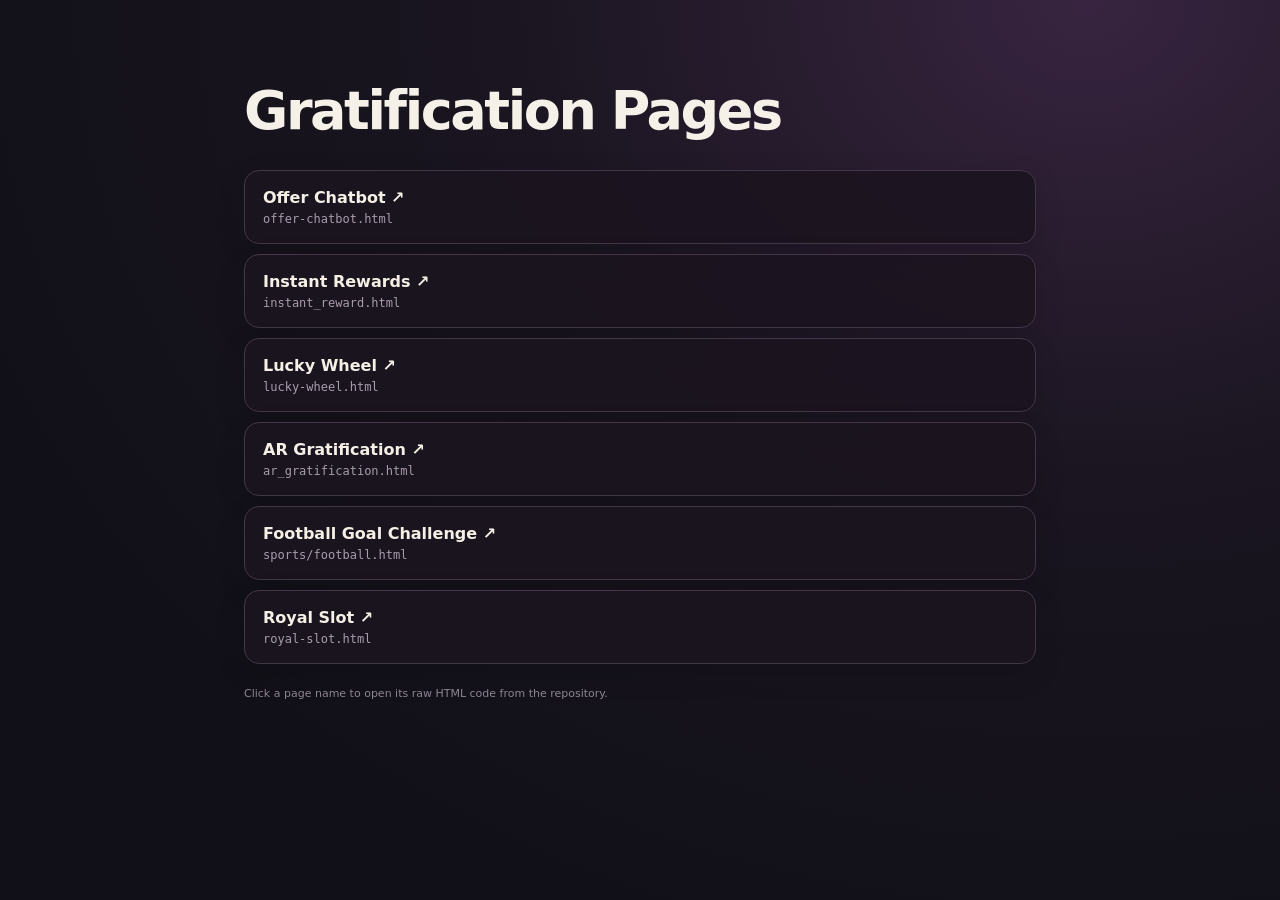
==== commit 14604b15: "Update index.html" ====
--- a/index.html
+++ b/index.html
@@ -1,2557 +1,42 @@
-<!DOCTYPE html>
+<!doctype html>
 <html lang="en">
 <head>
-<meta charset="utf-8">
-<meta name="viewport" content="width=device-width, initial-scale=1, shrink-to-fit=no">
-<meta name="robots" content="index,follow">
-
-<title>Digital Marketing Services | SEO, PPC &amp; Social Media | Adomantra</title>
-<meta name="description" content="Connect SEO, PPC, social media, content, and analytics with Adomantra’s digital marketing services, built around your audience and business goals.">
-<link rel="canonical" href="https://www.adomantra.com/newadomantra/services/digital-marketing">
-
-<!-- Favicon -->
-<link href="https://www.adomantra.com/public/uploads/favicon.png" rel="shortcut icon" type="image/png">
-<link href="https://www.adomantra.com/public/uploads/favicon.png" rel="icon" type="image/png">
-
-<!-- Open Graph / Facebook -->
-<meta property="og:type" content="website">
-<meta property="og:site_name" content="Adomantra">
-<meta property="og:locale" content="en-US">
-<meta property="og:url" content="https://www.adomantra.com/newadomantra/services/digital-marketing">
-<meta property="og:title" content="Digital Marketing Services | SEO, PPC &amp; Social Media | Adomantra">
-<meta property="og:description" content="Connect SEO, PPC, social media, content, and analytics with Adomantra’s digital marketing services, built around your audience and business goals.">
-<meta property="og:image" content="https://www.adomantra.com/asstes/img/og-logo.jpg">
-<meta property="og:image:width" content="400">
-<meta property="og:image:height" content="300">
-
-<!-- Twitter Cards -->
-<meta name="twitter:card" content="summary_large_image">
-<meta name="twitter:site" content="Adomantra">
-<meta name="twitter:creator" content="@adomantra">
-<meta name="twitter:title" content="Digital Marketing Services | SEO, PPC &amp; Social Media | Adomantra">
-<meta name="twitter:description" content="Connect SEO, PPC, social media, content, and analytics with Adomantra’s digital marketing services, built around your audience and business goals.">
-<meta name="twitter:image" content="https://www.adomantra.com/asstes/img/og-logo.jpg">
-
-<!-- Fonts -->
-<!-- Bootstrap -->
-<link href="https://cdn.jsdelivr.net/npm/bootstrap@5.3.8/dist/css/bootstrap.min.css" rel="stylesheet" integrity="sha384-sRIl4kxILFvY47J16cr9ZwB07vP4J8+LH7qKQnuqkuIAvNWLzeN8tE5YBujZqJLB" crossorigin="anonymous">
-<!-- Swiper Slider -->
-<link rel="stylesheet" href="https://cdn.jsdelivr.net/npm/swiper@11/swiper-bundle.min.css" />
-<!-- Font Awesome -->
-<link rel="stylesheet" href="https://cdnjs.cloudflare.com/ajax/libs/font-awesome/6.5.2/css/all.min.css">
-
-<!-- Pre-made Design System -->
-<!-- Adomantra CDN design system -->
-<link rel="stylesheet" href="https://www.adomantra.com/newadomantra/asstes/new-ui/css/main.css?v=2.1.2">
-<link rel="stylesheet" href="https://www.adomantra.com/newadomantra/asstes/new-ui/css/variables.css">
-<link rel="stylesheet" href="https://www.adomantra.com/newadomantra/asstes/new-ui/css/index-style.css?v=2.1.1">
-<!-- HRMS typography and content overrides -->
-<link rel="stylesheet" href="css/variables.css">
-<link rel="stylesheet" href="css/style.css">
-<!-- Shared header, footer, navigation and search styles -->
-<link rel="stylesheet" href="https://www.adomantra.com/newadomantra/asstes/new-ui/css/navigation.css?v=1.2.2">
+  <meta charset="utf-8">
+  <meta name="viewport" content="width=device-width, initial-scale=1">
+  <meta name="theme-color" content="#111018">
+  <title>Gratification Pages · HTML Source</title>
+  <style>
+    :root { color-scheme: dark; font-family: Inter, ui-sans-serif, system-ui, -apple-system, BlinkMacSystemFont, "Segoe UI", sans-serif; background: #111018; color: #f6f1e8; }
+    * { box-sizing: border-box; }
+    body { min-height: 100vh; margin: 0; background: radial-gradient(ellipse at 85% 0%, #382440 0, #1a1520 38%, #111018 78%); }
+    main { width: min(880px, 100%); margin: auto; padding: clamp(28px, 7vw, 72px) clamp(18px, 5vw, 44px); }
+    .eyebrow { color: #e8bf66; font-size: 11px; font-weight: 800; letter-spacing: .2em; text-transform: uppercase; }
+    h1 { margin: 12px 0 10px; font-size: clamp(32px, 7vw, 54px); line-height: 1; letter-spacing: -.045em; }
+    .intro { max-width: 620px; margin: 0; color: #b9adbd; font-size: 14px; line-height: 1.65; }
+    .pages { display: grid; gap: 10px; margin-top: 32px; }
+    .page { display: flex; align-items: center; gap: 16px; padding: 17px 18px; border: 1px solid #443649; border-radius: 15px; background: rgba(27, 21, 32, .9); box-shadow: 0 10px 30px #0002; transition: border-color .18s ease, transform .18s ease, background .18s ease; }
+    .page:hover { transform: translateY(-2px); border-color: #866c3e; background: #251d2b; }
+    .info { min-width: 0; }
+    .info h2 { margin: 0; font-size: 16px; font-weight: 750; }
+    .page-link { color: #f5efe5; font-size: inherit; font-weight: inherit; text-decoration: none; }
+    .page-link:hover { color: #f1c76c; }
+    .info code { display: block; margin-top: 5px; color: #a99cad; font-size: 12px; overflow-wrap: anywhere; }
+    footer { margin-top: 22px; color: #8e8493; font-size: 11px; line-height: 1.5; }
+    @media (max-width: 560px) { .page { align-items: flex-start; } }
+  </style>
 </head>
 <body>
-
-<!-- ============ HEADER ============ -->
-<header class="site-header is-scrolled scrolled">
-				<div class="container-block py-3">
-					<a href="https://www.adomantra.com/newadomantra/" class="logo" aria-label="Adomantra">
-						<img src="https://www.adomantra.com/newadomantra/asstes/img/logo-new.svg" alt="Adomantra" class="logo-img">
-					</a>
-
-					<div class="header-cta">
-						<nav class="main-nav me-4">
-							<div class="nav-dropdown nav-mega-dropdown">
-								<a href="https://www.adomantra.com/newadomantra/services" class="link-underline nav-dropdown-toggle">
-									<span>Services</span>
-									<i class="fa-solid fa-chevron-down nav-dropdown-icon"></i>
-								</a>
-								<div class="dropdown-menu is-mega-menu is-mega-services">
-									<div class="container-block-fluid px-0">
-										<div class="row g-4">
-											<div class="col-12 d-flex align-items-center justify-content-between pb-3 border-bottom">
-												<div>
-													<div class="is-mega-title">Our Solutions</div>
-													<div class="is-mega-subtitle">Innovative digital marketing, video advertising, and technology solutions for global brands.</div>
-												</div>
-												<a href="https://www.adomantra.com/newadomantra/services" class="section__subtitle mb-0 rr-border">
-													Explore all Solutions <i class="fa-solid fa-arrow-right ms-1"></i>
-												</a>
-											</div>
-											<div class="col-12">
-												<div class="row g-4">
-													<div class="col-lg-8">
-														<div class="row g-3 is-mega-services-scroll">
-																																													<div class="col-md-6">
-																<a class="is-mega-service" href="https://www.adomantra.com/newadomantra/services/digital-marketing">
-																	<div class="is-icon"><i class="fa-solid fa-bullhorn"></i></div>
-																	<div>
-																		<div class="is-s-title">Digital Marketing</div>
-																																			</div>
-																</a>
-															</div>
-																																													<div class="col-md-6">
-																<a class="is-mega-service" href="https://www.adomantra.com/newadomantra/services/content-writing">
-																	<div class="is-icon"><i class="fa-solid fa-pen-nib"></i></div>
-																	<div>
-																		<div class="is-s-title">Content Writing</div>
-																																			</div>
-																</a>
-															</div>
-																																													<div class="col-md-6">
-																<a class="is-mega-service" href="https://www.adomantra.com/newadomantra/services/email-marketing">
-																	<div class="is-icon"><i class="fa-solid fa-envelope"></i></div>
-																	<div>
-																		<div class="is-s-title">Email Marketing</div>
-																																			</div>
-																</a>
-															</div>
-																																													<div class="col-md-6">
-																<a class="is-mega-service" href="https://www.adomantra.com/newadomantra/services/affiliate-marketing">
-																	<div class="is-icon"><i class="fa-solid fa-link"></i></div>
-																	<div>
-																		<div class="is-s-title">Affiliate Marketing</div>
-																																			</div>
-																</a>
-															</div>
-																																													<div class="col-md-6">
-																<a class="is-mega-service" href="https://www.adomantra.com/newadomantra/services/conversion-rate-optimization">
-																	<div class="is-icon"><i class="fa-solid fa-chart-line"></i></div>
-																	<div>
-																		<div class="is-s-title">Conversion Rate Optimization</div>
-																																			</div>
-																</a>
-															</div>
-																																													<div class="col-md-6">
-																<a class="is-mega-service" href="https://www.adomantra.com/newadomantra/services/ctv-advertising">
-																	<div class="is-icon"><i class="fa-solid fa-tv"></i></div>
-																	<div>
-																		<div class="is-s-title">CTV Advertising</div>
-																																			</div>
-																</a>
-															</div>
-																																													<div class="col-md-6">
-																<a class="is-mega-service" href="https://www.adomantra.com/newadomantra/services/programmatic-advertising">
-																	<div class="is-icon"><i class="fa-solid fa-robot"></i></div>
-																	<div>
-																		<div class="is-s-title">Programmatic Ads</div>
-																																			</div>
-																</a>
-															</div>
-																																													<div class="col-md-6">
-																<a class="is-mega-service" href="https://www.adomantra.com/newadomantra/services">
-																	<div class="is-icon"><i class="fa-solid fa-video"></i></div>
-																	<div>
-																		<div class="is-s-title">Video Advertising</div>
-																																			</div>
-																</a>
-															</div>
-																																													<div class="col-md-6">
-																<a class="is-mega-service" href="https://www.adomantra.com/newadomantra/services/pay-per-click-advertising">
-																	<div class="is-icon"><i class="fa-solid fa-circle-check"></i></div>
-																	<div>
-																		<div class="is-s-title">Pay Per Click Advertising</div>
-																																			</div>
-																</a>
-															</div>
-																																													<div class="col-md-6">
-																<a class="is-mega-service" href="https://www.adomantra.com/newadomantra/services/search-engine-optimization">
-																	<div class="is-icon"><i class="fa-solid fa-magnifying-glass"></i></div>
-																	<div>
-																		<div class="is-s-title">SEO &amp; AI Search</div>
-																																			</div>
-																</a>
-															</div>
-																																													<div class="col-md-6">
-																<a class="is-mega-service" href="https://www.adomantra.com/newadomantra/services/rich-media-innovations">
-																	<div class="is-icon"><i class="fa-solid fa-wand-magic-sparkles"></i></div>
-																	<div>
-																		<div class="is-s-title">Rich Media Ads</div>
-																																			</div>
-																</a>
-															</div>
-																																													<div class="col-md-6">
-																<a class="is-mega-service" href="https://www.adomantra.com/newadomantra/services/website-app-development">
-																	<div class="is-icon"><i class="fa-solid fa-code"></i></div>
-																	<div>
-																		<div class="is-s-title">Web &amp; App Dev</div>
-																																			</div>
-																</a>
-															</div>
-																																													<div class="col-md-6">
-																<a class="is-mega-service" href="https://www.adomantra.com/newadomantra/services/social-media">
-																	<div class="is-icon"><i class="fa-solid fa-share-nodes"></i></div>
-																	<div>
-																		<div class="is-s-title">Social Media &amp; Viral</div>
-																																			</div>
-																</a>
-															</div>
-																																													<div class="col-md-6">
-																<a class="is-mega-service" href="https://www.adomantra.com/newadomantra/services/online-reputation-management">
-																	<div class="is-icon"><i class="fa-solid fa-shield-halved"></i></div>
-																	<div>
-																		<div class="is-s-title">Online Reputation Management</div>
-																																			</div>
-																</a>
-															</div>
-																																													<div class="col-md-6">
-																<a class="is-mega-service" href="https://www.adomantra.com/newadomantra/services/whatsapp-marketing">
-																	<div class="is-icon"><i class="fa-brands fa-whatsapp"></i></div>
-																	<div>
-																		<div class="is-s-title">WhatsApp &amp; AI Chat</div>
-																																			</div>
-																</a>
-															</div>
-																													</div>
-													</div>
-													<div class="col-lg-4">
-														<div class="is-mega-panel">
-															<div class="is-panel-title">Need a custom plan?</div>
-															<div class="is-panel-desc">Get a free website + SEO audit. We’ll send a clear action plan.</div>
-															<div class="d-flex flex-column gap-2 mt-3 align-items-start">
-																<a href="https://www.adomantra.com/newadomantra/contact-us" class="btn-header-cta">
-																	<span>Let's Talk</span>
-																	<span class="cta-icon-circle"><i class="fa-solid fa-arrow-right"></i></span>
-																</a>
-															</div>
-															<div class="is-mini-note mt-3">⚡ Avg. response time: under 2 hours</div>
-														</div>
-													</div>
-												</div>
-											</div>
-										</div>
-									</div>
-								</div>
-							</div>
-							<div class="nav-dropdown">
-								<a href="https://www.adomantra.com/newadomantra/industries" class="link-underline nav-dropdown-toggle">
-									<span>Industries</span>
-									<i class="fa-solid fa-chevron-down nav-dropdown-icon"></i>
-								</a>
-							<div class="nav-dropdown-menu" style="min-width:260px;">
-																<a href="https://www.adomantra.com/newadomantra/industries/hospitals-and-healthcare" class="nav-dropdown-item"><i class="fa-solid fa-heart-pulse"></i> Healthcare</a>
-																<a href="https://www.adomantra.com/newadomantra/industries/automobile" class="nav-dropdown-item"><i class="fa-solid fa-car"></i> Automobile &amp; EV</a>
-																<a href="https://www.adomantra.com/newadomantra/industries/real-state" class="nav-dropdown-item"><i class="fa-solid fa-building"></i> Luxury Real Estate</a>
-																<a href="https://www.adomantra.com/newadomantra/industries/banking-service" class="nav-dropdown-item"><i class="fa-solid fa-landmark"></i> BFSI &amp; Fintech</a>
-																<a href="https://www.adomantra.com/newadomantra/industries/ecommerce" class="nav-dropdown-item"><i class="fa-solid fa-bag-shopping"></i> E-Commerce &amp; D2C</a>
-																<a href="https://www.adomantra.com/newadomantra/industries/fmcg-and-fmcd" class="nav-dropdown-item"><i class="fa-solid fa-cart-shopping"></i> FMCG &amp; FMCD</a>
-																<a href="https://www.adomantra.com/newadomantra/industries/education" class="nav-dropdown-item"><i class="fa-solid fa-graduation-cap"></i> Education &amp; EdTech</a>
-																<a href="https://www.adomantra.com/newadomantra/industries/travel-and-hospitality" class="nav-dropdown-item"><i class="fa-solid fa-plane"></i> Travel &amp; Hospitality</a>
-																<a href="https://www.adomantra.com/newadomantra/industries/information-technology" class="nav-dropdown-item"><i class="fa-solid fa-microchip"></i> IT &amp; B2B SaaS</a>
-																<a href="https://www.adomantra.com/newadomantra/industries/security-service" class="nav-dropdown-item"><i class="fa-solid fa-shield-halved"></i> Security &amp; Defense</a>
-																<a href="https://www.adomantra.com/newadomantra/industries" class="nav-dropdown-item"><i class="fa-solid fa-arrow-right"></i> Explore all Industries</a>
-							</div>
-							</div>
-							<a href="https://www.adomantra.com/newadomantra/case-study" class="link-underline">Case Studies</a>
-							<a href="https://www.adomantra.com/newadomantra/portfolio" class="link-underline">Portfolio</a>
-							<a href="https://www.adomantra.com/newadomantra/insights" class="link-underline">Insights</a>
-							<a href="https://www.adomantra.com/newadomantra/blog" class="link-underline">Blog</a>
-							<div class="nav-dropdown">
-								<button type="button" class="nav-dropdown-toggle link-underline" aria-expanded="false" aria-label="More navigation links">
-									<span>Company</span>
-									<i class="fa-solid fa-chevron-down nav-dropdown-icon"></i>
-								</button>
-								<div class="nav-dropdown-menu">
-									<a href="https://www.adomantra.com/newadomantra/our-team" class="nav-dropdown-item"><i class="fa-solid fa-users"></i> Our Team</a>
-									<a href="https://www.adomantra.com/newadomantra/career" class="nav-dropdown-item"><i class="fa-solid fa-briefcase"></i> Careers</a>
-									<a href="https://www.adomantra.com/newadomantra/faq" class="nav-dropdown-item"><i class="fa-solid fa-circle-question"></i> FAQ</a>
-									<a href="https://www.adomantra.com/newadomantra/contact-us" class="nav-dropdown-item"><i class="fa-solid fa-envelope"></i> Contact Us</a>
-								</div>
-							</div>
-						</nav>
-						<!-- <button type="button" class="btn-header-search" id="headerSearchBtn" aria-label="Search site" title="Search (Ctrl + K)">
-							<i class="fa-solid fa-magnifying-glass"></i>
-						</button> -->
-						<a href="#consultationOffcanvas" data-bs-toggle="offcanvas" role="button" aria-controls="consultationOffcanvas" class="btn-header-cta">
-							<span>Let's Talk</span>
-							<span class="cta-icon-circle"><i class="fa-solid fa-arrow-right"></i></span>
-						</a>
-					</div>
-					<div class="d-flex align-items-center gap-2 d-lg-none">
-						<!-- <button type="button" class="btn-header-search d-inline-flex" id="headerMobileSearchBtn" aria-label="Search site">
-							<i class="fa-solid fa-magnifying-glass"></i>
-						</button> -->
-						<button class="hamburger" aria-label="Open menu"><i class="fa-solid fa-bars"></i></button>
-					</div>
-				</div>
-			</header>
-
-<div class="mobile-nav">
-  <div class="mobile-nav-header">
-    <a href="https://adomantra.com" class="logo" aria-label="Adomantra">
-      <img src="assets/logo.svg" alt="Adomantra" class="logo-img" />
-    </a>
-    <button class="mobile-nav-close" aria-label="Close menu">
-      <i class="fa-solid fa-xmark"></i>
-    </button>
-  </div>
-  <div class="mobile-nav-links">
-    <a href="https://www.adomantra.com/newadomantra/service.html">Services</a>
-    <a href="https://www.adomantra.com/newadomantra/industries.html">Industries</a>
-    <a href="https://www.adomantra.com/newadomantra/case-studies.html">Case Studies</a>
-    <a href="https://www.adomantra.com/newadomantra/portfolio.html">Portfolio</a>
-    <a href="https://www.adomantra.com/newadomantra/blog.html">Insights</a>
-    <div class="mobile-nav-divider"></div>
-    <a href="https://www.adomantra.com/newadomantra/team.html" class="mobile-nav-sublink">Our Team</a>
-    <a href="https://www.adomantra.com/newadomantra/career.html" class="mobile-nav-sublink">Careers</a>
-    <a href="https://www.adomantra.com/newadomantra/faq.html" class="mobile-nav-sublink">FAQ</a>
-    <a href="https://www.adomantra.com/newadomantra/contact.html" class="mobile-nav-sublink">Contact Us</a>
-  </div>
-  <div class="header-content">
-  <div class="header-cta mt-4">
-    <a href="tel:+919650706427" class="btn-phone"><i class="fa-solid fa-phone"></i> +91 9650706427</a>
-    <a href="https://www.adomantra.com/newadomantra/contact.html" class="btn-header-cta">
-      <span>Talk to an Expert</span>
-      <span class="cta-icon-circle"><i class="fa-solid fa-arrow-right"></i></span>
-    </a>
-  </div>
-  <div class="mobile-nav-social mt-3">
-    <div class="footer-social">
-      <a href="https://www.linkedin.com/company/adomantra/" target="_blank" rel="noopener" aria-label="LinkedIn" title="LinkedIn"><i class="fa-brands fa-linkedin-in"></i></a>
-      <a href="https://www.instagram.com/adomantra/" target="_blank" rel="noopener" aria-label="Instagram" title="Instagram"><i class="fa-brands fa-instagram"></i></a>
-      <a href="https://www.facebook.com/adomantra/" target="_blank" rel="noopener" aria-label="Facebook" title="Facebook"><i class="fa-brands fa-facebook-f"></i></a>
-      <a href="https://twitter.com/adomantra1" target="_blank" rel="noopener" aria-label="X (Twitter)" title="X (Twitter)"><i class="fa-brands fa-x-twitter"></i></a>
-      <a href="https://www.youtube.com/@adomantra" target="_blank" rel="noopener" aria-label="YouTube" title="YouTube"><i class="fa-brands fa-youtube"></i></a>
-    </div>
-  </div>
-  </div>
-</div>
-
-
-<!-- ============ SITE SEARCH MODAL ============ -->
-<div class="site-search-modal" id="siteSearchModal" role="dialog" aria-modal="true" aria-label="Search Adomantra services" tabindex="-1">
-  <div class="search-modal-backdrop" id="searchModalBackdrop"></div>
-  <div class="search-modal-dialog">
-    <div class="search-modal-header">
-      <div class="search-input-wrap">
-        <i class="fa-solid fa-magnifying-glass search-input-icon"></i>
-        <input type="search" id="siteSearchInput" class="search-modal-input" placeholder="Search services, case studies, insights..." autocomplete="off" autocorrect="off" autocapitalize="off" spellcheck="false" />
-        <button type="button" class="search-clear-btn" id="searchClearBtn" aria-label="Clear search input">
-          <i class="fa-solid fa-xmark"></i>
-        </button>
-      </div>
-      <button type="button" class="search-modal-close" id="searchModalClose" aria-label="Close search">
-        <i class="fa-solid fa-xmark"></i>
-      </button>
-    </div>
-
-    <div class="search-quick-tags" id="searchQuickTags">
-      <button type="button" class="search-tag-chip active" data-filter="all">All</button>
-      <button type="button" class="search-tag-chip" data-filter="service">Services</button>
-      <button type="button" class="search-tag-chip" data-filter="casestudy">Case Studies</button>
-      <button type="button" class="search-tag-chip" data-filter="insights">Insights</button>
-      <button type="button" class="search-tag-chip" data-filter="contact">Contact</button>
-    </div>
-
-    <div class="search-results-wrapper" id="searchResultsWrapper">
-      <div class="search-results-heading" id="searchResultsHeading">Popular Services &amp; Links</div>
-      <div class="search-results-list" id="searchResultsList">
-        <a href="#services" class="search-result-card" data-category="service" data-is-offcanvas="false">
-          <div class="search-result-icon">
-            <i class="fa-solid fa-tv"></i>
-          </div>
-          <div class="search-result-info">
-            <div class="search-result-top">
-              <span class="search-result-title">Connected TV (CTV) Advertising</span>
-              <span class="search-result-badge">Service</span>
-            </div>
-            <p class="search-result-desc">Targetable, high-impact big screen video ads across Smart TVs and OTT apps.</p>
-          </div>
-          <i class="fa-solid fa-chevron-right search-result-arrow"></i>
-        </a>
-        <a href="#services" class="search-result-card" data-category="service" data-is-offcanvas="false">
-          <div class="search-result-icon">
-            <i class="fa-solid fa-robot"></i>
-          </div>
-          <div class="search-result-info">
-            <div class="search-result-top">
-              <span class="search-result-title">Programmatic Advertising</span>
-              <span class="search-result-badge">Service</span>
-            </div>
-            <p class="search-result-desc">Automated real-time bidding for display, video, audio &amp; native ad inventory.</p>
-          </div>
-          <i class="fa-solid fa-chevron-right search-result-arrow"></i>
-        </a>
-        <a href="#services" class="search-result-card" data-category="service" data-is-offcanvas="false">
-          <div class="search-result-icon">
-            <i class="fa-solid fa-video"></i>
-          </div>
-          <div class="search-result-info">
-            <div class="search-result-top">
-              <span class="search-result-title">Online Video Advertising</span>
-              <span class="search-result-badge">Service</span>
-            </div>
-            <p class="search-result-desc">High-retention storytelling and short-form video campaigns across YouTube and OTT.</p>
-          </div>
-          <i class="fa-solid fa-chevron-right search-result-arrow"></i>
-        </a>
-        <a href="#services" class="search-result-card" data-category="service" data-is-offcanvas="false">
-          <div class="search-result-icon">
-            <i class="fa-solid fa-chart-line"></i>
-          </div>
-          <div class="search-result-info">
-            <div class="search-result-top">
-              <span class="search-result-title">Performance Marketing (PPC &amp; Paid Ads)</span>
-              <span class="search-result-badge">Service</span>
-            </div>
-            <p class="search-result-desc">High-intent Google Ads, Meta Ads, and ROI-driven conversion campaigns.</p>
-          </div>
-          <i class="fa-solid fa-chevron-right search-result-arrow"></i>
-        </a>
-        <a href="#services" class="search-result-card" data-category="service" data-is-offcanvas="false">
-          <div class="search-result-icon">
-            <i class="fa-solid fa-wand-magic-sparkles"></i>
-          </div>
-          <div class="search-result-info">
-            <div class="search-result-top">
-              <span class="search-result-title">Display &amp; Rich Media Advertising</span>
-              <span class="search-result-badge">Service</span>
-            </div>
-            <p class="search-result-desc">Interactive, 3D and rich media creatives that capture attention and increase CTR.</p>
-          </div>
-          <i class="fa-solid fa-chevron-right search-result-arrow"></i>
-        </a>
-        <a href="#services" class="search-result-card" data-category="service" data-is-offcanvas="false">
-          <div class="search-result-icon">
-            <i class="fa-solid fa-magnifying-glass-chart"></i>
-          </div>
-          <div class="search-result-info">
-            <div class="search-result-top">
-              <span class="search-result-title">Search Engine Optimization (SEO)</span>
-              <span class="search-result-badge">Service</span>
-            </div>
-            <p class="search-result-desc">Technical SEO, organic search dominance, keyword rankings, and authority building.</p>
-          </div>
-          <i class="fa-solid fa-chevron-right search-result-arrow"></i>
-        </a>
-        <a href="#services" class="search-result-card" data-category="service" data-is-offcanvas="false">
-          <div class="search-result-icon">
-            <i class="fa-solid fa-code"></i>
-          </div>
-          <div class="search-result-info">
-            <div class="search-result-top">
-              <span class="search-result-title">Website &amp; App Development</span>
-              <span class="search-result-badge">Service</span>
-            </div>
-            <p class="search-result-desc">Modern UI/UX, responsive custom web design, high-speed performant web applications.</p>
-          </div>
-          <i class="fa-solid fa-chevron-right search-result-arrow"></i>
-        </a>
-        <a href="#services" class="search-result-card" data-category="service" data-is-offcanvas="false">
-          <div class="search-result-icon">
-            <i class="fa-solid fa-share-nodes"></i>
-          </div>
-          <div class="search-result-info">
-            <div class="search-result-top">
-              <span class="search-result-title">Social Media Marketing (SMM &amp; SMO)</span>
-              <span class="search-result-badge">Service</span>
-            </div>
-            <p class="search-result-desc">Viral campaigns, community engagement, and brand building across Instagram &amp; LinkedIn.</p>
-          </div>
-          <i class="fa-solid fa-chevron-right search-result-arrow"></i>
-        </a>
-        <a href="#work" class="search-result-card" data-category="casestudy" data-is-offcanvas="false">
-          <div class="search-result-icon">
-            <i class="fa-solid fa-briefcase"></i>
-          </div>
-          <div class="search-result-info">
-            <div class="search-result-top">
-              <span class="search-result-title">Client Case Studies &amp; Portfolio</span>
-              <span class="search-result-badge">Case Studies</span>
-            </div>
-            <p class="search-result-desc">Real campaign results, performance case studies, ROI benchmarks and growth stories.</p>
-          </div>
-          <i class="fa-solid fa-chevron-right search-result-arrow"></i>
-        </a>
-        <a href="#insights" class="search-result-card" data-category="insights" data-is-offcanvas="false">
-          <div class="search-result-icon">
-            <i class="fa-solid fa-newspaper"></i>
-          </div>
-          <div class="search-result-info">
-            <div class="search-result-top">
-              <span class="search-result-title">Industry Insights &amp; Blogs</span>
-              <span class="search-result-badge">Insights</span>
-            </div>
-            <p class="search-result-desc">Latest ad-tech trends, digital marketing strategies and guides from industry experts.</p>
-          </div>
-          <i class="fa-solid fa-chevron-right search-result-arrow"></i>
-        </a>
-        <a href="book-a-demo.html" class="search-result-card" data-category="contact" data-is-offcanvas="true">
-          <div class="search-result-icon">
-            <i class="fa-solid fa-paper-plane"></i>
-          </div>
-          <div class="search-result-info">
-            <div class="search-result-top">
-              <span class="search-result-title">Book a Consultation / Contact Us</span>
-              <span class="search-result-badge">Contact</span>
-            </div>
-            <p class="search-result-desc">Speak with our media and growth team for a bespoke marketing strategy.</p>
-          </div>
-          <i class="fa-solid fa-chevron-right search-result-arrow"></i>
-        </a>
-      </div>
-    </div>
-  </div>
-</div>
-
-
-<!-- ============ HERO ============ -->
-<section class="hero hero-compact" id="overview">
-  <div class="hero-bg-video-wrap">
-    <img src="https://images.unsplash.com/photo-1542744173-8e7e53415bb0?auto=format&amp;fit=crop&amp;w=1920&amp;q=80" alt="" class="hero-bg-image" fetchpriority="high" />
-    <div class="hero-bg-overlay"></div>
-  </div>
-  <div class="container hero-grid">
-    <div class="title-wrapper">
-      <nav class="service-breadcrumb py-3" aria-label="breadcrumb" id="service-breadcrumb">
-        <ol class="service-breadcrumb__list fl f-aic f-jcs">
-          <li class="service-breadcrumb__item fl">
-            <a href="https://www.adomantra.com/newadomantra/" class="service-breadcrumb__link" aria-label="Home" style="width: 24px;">
-              <svg class="icon icon-home icon-sm" viewBox="0 0 20 21" stroke="currentColor" fill="none" xmlns="http://www.w3.org/2000/svg" aria-hidden="true">
-                <path stroke-linecap="round" stroke-linejoin="round" d="M18.333 14.667v-3.713c0-1.355 0-2.033-.165-2.66a5 5 0 0 0-.818-1.702c-.387-.521-.916-.945-1.974-1.791l-.378-.303h0c-1.784-1.427-2.676-2.14-3.665-2.414a5 5 0 0 0-2.666 0c-.99.274-1.881.987-3.665 2.414h0l-.378.303c-1.058.846-1.587 1.27-1.974 1.79a5 5 0 0 0-.818 1.703c-.165.627-.165 1.305-.165 2.66v3.713a4.167 4.167 0 0 0 4.166 4.166c.92 0 1.667-.746 1.667-1.666v-3.334a2.5 2.5 0 0 1 5 0v3.334c0 .92.746 1.666 1.667 1.666a4.167 4.167 0 0 0 4.166-4.166Z"></path>
-              </svg>
-            </a>
-          </li>
-          <li class="service-breadcrumb__item">
-            <span class="service-breadcrumb__sep">/</span>
-            <a href="https://www.adomantra.com/newadomantra/services" class="service-breadcrumb__link">Services</a>
-          </li>
-          <li class="service-breadcrumb__item service-breadcrumb__item--active" aria-current="page">
-            <span class="service-breadcrumb__sep">/</span>
-            <span class="service-breadcrumb__current" id="breadcrumb-current">Digital Marketing</span>
-          </li>
-        </ol>
-      </nav>
-      <h2 class="blog-section-title text-uppercase text-start" id="service-title">Digital Marketing</h2>
-      <p class="service-hero-description">Connect with the right audience through strategy, creativity, and data.<br>Bring your digital channels together around clear business goals.</p>
-      <a href="#consultationOffcanvas" data-bs-toggle="offcanvas" role="button" aria-controls="consultationOffcanvas" class="btn-header-cta think-contact-btn my-3">
-        <span>Get Free Audit</span>
-        <span class="cta-icon-circle"><i class="fa-solid fa-arrow-right"></i></span>
-      </a>
-    </div>
-
-  </div>
-</section>
-
-<section class="section marketing-introduction" aria-label="Digital marketing overview">
-  <div class="container marketing-introduction-grid">
-    <div class="marketing-introduction-copy">
-      <h2 class="text-start">Digital Marketing Built Around Your Goals</h2>
-    <p>Adomantra brings strategy, creativity, and data together to help your business reach the right audience. From SEO and paid advertising to social media and content, we connect your digital channels around clear business goals. Relevant messaging, focused landing pages, and practical reporting help turn customer interest into action and guide your next marketing decision.</p>
-      <p>We start by understanding your customers, market, and current online presence, then build a plan around your priorities. As campaigns run, we review performance, test new ideas, and refine your messaging and targeting. This ongoing approach keeps your marketing focused and helps you make informed decisions about where to invest next.</p>
-    </div>
-    <div class="marketing-introduction-media">
-      <div class="marketing-strategy-card">
-        <div class="marketing-card-top"><span class="marketing-card-label"><span></span> A connected approach</span><span class="marketing-card-symbol" aria-hidden="true"><i class="fa-solid fa-arrow-trend-up"></i></span></div>
-        <h3>Every channel.<br>One clear direction.</h3>
-        <p class="marketing-card-caption">Bring your marketing together around what matters to your business.</p>
-        <div class="marketing-channel-grid">
-          <div><span class="marketing-channel-icon"><i class="fa-solid fa-magnifying-glass" aria-hidden="true"></i></span><strong>Search</strong><span>Be discovered</span></div>
-          <div><span class="marketing-channel-icon"><i class="fa-solid fa-comments" aria-hidden="true"></i></span><strong>Social</strong><span>Start conversations</span></div>
-          <div><span class="marketing-channel-icon"><i class="fa-solid fa-pen-nib" aria-hidden="true"></i></span><strong>Content</strong><span>Build confidence</span></div>
-        </div>
-        <div class="marketing-card-journey" aria-label="Marketing journey"><span>Reach</span><i class="fa-solid fa-arrow-right" aria-hidden="true"></i><span>Engage</span><i class="fa-solid fa-arrow-right" aria-hidden="true"></i><span>Convert</span></div>
-        <div class="marketing-card-bottom"><span><i class="fa-solid fa-chart-simple" aria-hidden="true"></i> Guided by insights</span><span>Built around your goals</span></div>
-      </div>
-    </div>
-  </div>
-</section>
-
-<!-- ============ WORKFORCE PERFORMANCE BENCHMARKS (CLEAN PREMIUM CARD & MINIMALIST GRAPH) ============ -->
-<section class="section legalite-case-section" id="benchmarks" data-initial-benchmark="2">
-  <div class="container">
-    <div class="section-header-row text-center mb-5 d-flex flex-column align-items-center"><div>
-      <span class="eyebrow">Digital Marketing Case Study</span>
-      <h2 style="margin-top:16px;" class="text-center">Legalite Academy: Targeted Campaigns for Lead Generation</h2>
-    </div></div>
-    <div class="benchmark-grid">
-      <div class="benchmark-tabs-col"><div class="swiper benchmark-swiper"><div class="swiper-wrapper" id="benchmarkTabs"><div class="swiper-slide"><div class="benchmark-step-card"><button type="button" class="clean-tab-item benchmark-card-item is-active" data-index="0" aria-controls="benchmark-panel-goals" aria-pressed="true"><span class="cti-main"><span class="cti-title">Lead Generation Goals</span><span class="benchmark-step-description">Reach prospective law students through relevant search campaigns.</span></span><span class="cti-arrow-wrap"><i class="fa-solid fa-arrow-right cti-arrow"></i></span></button></div></div><div class="swiper-slide"><div class="benchmark-step-card"><button type="button" class="clean-tab-item benchmark-card-item" data-index="1" aria-controls="benchmark-panel-approach" aria-pressed="false"><span class="cti-main"><span class="cti-title">Campaign Approach</span><span class="benchmark-step-description">Combine course-specific keywords, radius targeting, and ongoing optimization.</span></span><span class="cti-arrow-wrap"><i class="fa-solid fa-arrow-right cti-arrow"></i></span></button></div></div><div class="swiper-slide"><div class="benchmark-step-card"><button type="button" class="clean-tab-item benchmark-card-item" data-index="2" aria-controls="benchmark-panel-results" aria-pressed="false"><span class="cti-main"><span class="cti-title">Results Achieved</span><span class="benchmark-step-description">Review lead costs, conversion rate, and ad engagement from the campaign.</span></span><span class="cti-arrow-wrap"><i class="fa-solid fa-arrow-right cti-arrow"></i></span></button></div></div></div></div></div>
-      <div class="benchmark-display-col">
-        <div class="premium-profile-card benchmark-panel" id="benchmark-panel-goals" hidden>
-          <div class="legalite-panel-header">
-            <span class="ppc-graph-badge">Campaign Objective</span>
-            <h3 class="legalite-panel-title">Connect With Future Law Students</h3>
-            <p>Lead generation for Legalite Academy, a law entrance exam preparation institute in Delhi.</p>
-          </div>
-          <div class="legalite-objective">
-            <span class="legalite-objective-icon"><i class="fa-solid fa-bullseye" aria-hidden="true"></i></span>
-            <div><span class="legalite-chart-kicker">Primary Goal</span><h4>Generate Relevant Enquiries</h4><p>Reach prospective students looking for law entrance coaching and guide them toward making an enquiry.</p></div>
-          </div>
-          <dl class="legalite-goal-details">
-            <div><dt>Who We Wanted to Reach</dt><dd>Prospective law students searching for entrance exam preparation and course information.</dd></div>
-            <div><dt>Where We Focused</dt><dd>Relevant locations around the institute, supported by radius-based campaign targeting.</dd></div>
-            <div><dt>What Guided the Campaign</dt><dd>Course-specific search intent, relevant keywords, and clear ad messaging.</dd></div>
-          </dl>
-          <div class="legalite-goal-footer"><i class="fa-solid fa-arrow-right" aria-hidden="true"></i><span>One focused objective: turn relevant search interest into student enquiries.</span></div>
-        </div>
-        <div class="premium-profile-card benchmark-panel" id="benchmark-panel-approach" hidden>
-          <div class="legalite-panel-header">
-            <span class="ppc-graph-badge">Campaign Strategy</span>
-            <h3 class="legalite-panel-title">Focused Targeting. Continuous Refinement.</h3>
-          </div>
-          <ul class="legalite-approach"><li><strong>Specialty-Specific Ad Groups</strong><p>Created course-wise ad groups for a clear campaign structure and a targeted keyword strategy.</p></li><li><strong>Radius Targeting</strong><p>Implemented radius targeting to focus campaigns on relevant locations and support conversions.</p></li><li><strong>Keyword Strategy</strong><p>Used course- and coaching-specific keywords for precise targeting.</p></li><li><strong>Search Term Optimization</strong><p>Added relevant search terms based on performance data and regularly added negative keywords to reduce irrelevant searches.</p></li><li><strong>Competitor Ad Copy Analysis</strong><p>Researched competitor ad copy to benchmark messaging against the market and identify opportunities for differentiation.</p></li></ul>
-        </div>
-        <div class="premium-profile-card benchmark-panel" id="benchmark-panel-results" hidden>
-          <div class="legalite-panel-header">
-            <h3 class="legalite-panel-title">Campaign Performance</h3>
-            <p>Legalite Academy · Law entrance exam preparation</p>
-          </div>
-          <!-- Edit the values below together with the matching result cards. -->
-          <div class="legalite-line-chart legalite-three-charts">
-<figure class="legalite-chart-item legalite-cost-chart">
-  <figcaption><span class="legalite-chart-kicker">Campaign Costs</span><strong>Lead &amp; Click Costs</strong></figcaption>
-  <svg viewBox="0 0 440 300" role="img" aria-labelledby="legalite-cost-title legalite-cost-desc">
-    <title id="legalite-cost-title">Cost per lead and cost per click</title>
-    <desc id="legalite-cost-desc">Cost per lead is 850 rupees and cost per click is 44 rupees. The curve compares two different campaign metrics, not changes over time.</desc>
-    <defs><linearGradient id="legalite-cost-area" x1="0" y1="0" x2="0" y2="1"><stop offset="0" stop-color="#1257a2" stop-opacity=".16"/><stop offset="1" stop-color="#1257a2" stop-opacity="0"/></linearGradient></defs>
-    <g fill="#64748b" font-size="13" font-family="inherit">
-      <g fill="none" stroke="#dce3eb" stroke-dasharray="3 5"><path d="M58 58H414 M58 138H414 M58 218H414"/></g>
-      <text x="46" y="62" text-anchor="end">₹1,000</text><text x="46" y="142" text-anchor="end">₹500</text><text x="46" y="222" text-anchor="end">₹0</text>
-      <path d="M96 82C228 82 228 210.96 370 210.96V218H96Z" fill="url(#legalite-cost-area)"/>
-      <path d="M96 82C228 82 228 210.96 370 210.96" fill="none" stroke="#1257a2" stroke-width="4" stroke-linecap="round"/>
-      <g fill="#1257a2" opacity=".1"><circle cx="96" cy="82" r="15"/><circle cx="370" cy="210.96" r="15"/></g>
-      <g fill="#fff" stroke="#1257a2" stroke-width="3"><circle cx="96" cy="82" r="6"/><circle cx="370" cy="210.96" r="6"/></g>
-      <g fill="#1257a2" text-anchor="middle" font-size="22" font-weight="600"><text x="96" y="54">₹850</text><text x="370" y="183">₹44</text></g>
-      <g fill="#334155" text-anchor="middle" font-size="14"><text x="96" y="252">Cost per Lead</text><text x="370" y="252">Cost per Click</text></g>
-    </g>
-  </svg>
-  <p class="legalite-chart-note">Reported cost per lead and click.</p>
-</figure><figure class="legalite-chart-item legalite-rate-chart">
-  <figcaption><span class="legalite-chart-kicker">Conversion</span><strong>Conversion Rate</strong></figcaption>
-  <svg viewBox="0 0 240 260" role="img" aria-labelledby="legalite-conversion-title">
-    <title id="legalite-conversion-title">Conversion Rate: 5.19% out of 100 percent</title>
-    <circle cx="120" cy="120" r="82" fill="none" stroke="#e2e8f0" stroke-width="12"/>
-    <circle cx="120" cy="120" r="82" fill="none" stroke="#1257a2" stroke-width="12" stroke-linecap="round" pathLength="100" stroke-dasharray="5.19 94.81" transform="rotate(-90 120 120)"/>
-    <text x="120" y="119" text-anchor="middle" fill="#1257a2" font-size="34" font-weight="600" font-family="inherit">5.19%</text>
-    <text x="120" y="144" text-anchor="middle" fill="#64748b" font-size="13" font-family="inherit">Conversion</text>
-    <text x="120" y="239" text-anchor="middle" fill="#64748b" font-size="12" font-family="inherit">Scale: 0–100%</text>
-  </svg>
-  <p class="legalite-chart-note">The campaign’s reported conversion rate.</p>
-</figure><figure class="legalite-chart-item legalite-rate-chart">
-  <figcaption><span class="legalite-chart-kicker">Engagement</span><strong>Click-Through Rate</strong></figcaption>
-  <svg viewBox="0 0 240 260" role="img" aria-labelledby="legalite-ctr-title">
-    <title id="legalite-ctr-title">Click-Through Rate: 7.71% out of 100 percent</title>
-    <circle cx="120" cy="120" r="82" fill="none" stroke="#e2e8f0" stroke-width="12"/>
-    <circle cx="120" cy="120" r="82" fill="none" stroke="#168575" stroke-width="12" stroke-linecap="round" pathLength="100" stroke-dasharray="7.71 92.29" transform="rotate(-90 120 120)"/>
-    <text x="120" y="119" text-anchor="middle" fill="#168575" font-size="34" font-weight="600" font-family="inherit">7.71%</text>
-    <text x="120" y="144" text-anchor="middle" fill="#64748b" font-size="13" font-family="inherit">Engagement</text>
-    <text x="120" y="239" text-anchor="middle" fill="#64748b" font-size="12" font-family="inherit">Scale: 0–100%</text>
-  </svg>
-  <p class="legalite-chart-note">The campaign’s reported click-through rate.</p>
-</figure>
-          </div>
-
-        </div>
-      </div>
-      <div class="benchmark-info-col">
-        <div class="benchmark-info-card">
-          <div><h4 class="legalite-takeaways-title">Legalite Academy</h4><p>Law entrance exam preparation in Delhi.</p></div>
-          <div><h4 class="legalite-takeaways-title">Key Takeaways</h4>
-            <div class="legalite-takeaways">
-              <div class="legalite-takeaway"><strong>Competitive CPL</strong><span>Cost per lead of ₹850.</span></div>
-              <div class="legalite-takeaway"><strong>Strong Conversions</strong><span>Conversion rate of 5.19%.</span></div>
-              <div class="legalite-takeaway"><strong>Relevant Ad Messaging</strong><span>₹44 CPC and 7.71% CTR.</span></div>
-            </div>
-          </div>
-        </div>
-      </div>
-    </div>
-    <div class="legalite-results-row" aria-label="Campaign results">
-          <div class="legalite-metrics"><div class="legalite-metric"><strong>₹850</strong><span>Cost per Lead (CPL)</span></div><div class="legalite-metric"><strong>5.19%</strong><span>Conversion Rate</span></div><div class="legalite-metric"><strong>₹44</strong><span>Cost per Click (CPC)</span></div><div class="legalite-metric"><strong>7.71%</strong><span>Click-Through Rate (CTR)</span></div></div>
-    </div>
-  </div>
-</section>
-<!-- ============ THE HR PROBLEMS ADOTEAM SOLVES (SHOWCASE BANNERS) ============ -->
-<section class="section showcase-banners-section" id="feature-banners">
-  <div class="container">
-    <div class="section-header-row text-center mb-5 d-flex flex-column align-items-center">
-      <span class="eyebrow" style="color: var(--color-primary); font-weight: var(--weight-semibold); letter-spacing: 0.12em; text-transform: uppercase;">The Marketing Challenges We Solve</span>
-      <h2 class="section-title mt-2 text-center">Is Your Marketing Working as Hard as You Are?</h2>
-      <p class="section-subtitle mx-auto" style="max-width: 650px; color: #4B5563; font-size: var(--text-base); margin-top: 10px;">Connect fragmented channels, improve campaign visibility, and build a clearer path from audience attention to customer action.</p>
-    </div>
-    
-    <div id="showcaseBannersContainer" class="showcase-banners-list">
-
-        <div class="showcase-banner-item image-left" id="banner-scattered-records">
-          <div class="showcase-banner-grid grid-img-left">
-            
-        <div class="showcase-banner-media-col">
-          <div class="showcase-banner-media-wrap">
-            <div class="sbc-main-img-frame">
-              <img
-                src="https://images.unsplash.com/photo-1552664730-d307ca884978?auto=format&amp;fit=crop&amp;w=1200&amp;q=80" 
-                alt="Digital marketing campaign planning" 
-                class="sbc-main-img" 
-                loading="lazy" 
-              />
-            </div>
-            
-            <div class="sbc-card sbc-card-table sbc-pos-bottom-left">
-              <div class="sbc-card-hdr">
-                <span class="sbc-card-title">Connected Campaign View</span>
-                <span class="sbc-chip-mini">One Strategy</span>
-              </div>
-              <div class="sbc-table-body">
-                
-                  <div class="sbc-table-row">
-                    <div class="sbc-tr-left">
-                      <span class="sbc-flag sbc-icon-badge" style="background: rgba(18, 87, 162, 0.12); color: #1257A2; width: 28px; height: 28px; border-radius: 8px; display: inline-flex; align-items: center; justify-content: center; flex-shrink: 0;">
-                        <i data-lucide="folder-archive"></i>
-                      </span>
-                      <div class="sbc-avatar-group">
-                        <img src="https://images.unsplash.com/photo-1516321318423-f06f85e504b3?auto=format&amp;fit=crop&amp;w=160&amp;q=80&amp;h=160" alt="" class="sbc-avatar" loading="lazy" /><img src="https://images.unsplash.com/photo-1432888622747-4eb9a8efeb07?auto=format&amp;fit=crop&amp;w=160&amp;q=80&amp;h=160" alt="" class="sbc-avatar" loading="lazy" /><img src="https://images.unsplash.com/photo-1454165804606-c3d57bc86b40?auto=format&amp;fit=crop&amp;w=160&amp;q=80&amp;h=160" alt="" class="sbc-avatar" loading="lazy" />
-                      </div>
-                    </div>
-                    <div class="sbc-tr-right">
-                      <span class="sbc-amount sbc-marketing-label">Campaign Insights</span>
-                    </div>
-                  </div>
-                
-                  <div class="sbc-table-row">
-                    <div class="sbc-tr-left">
-                      <span class="sbc-flag sbc-icon-badge" style="background: rgba(16, 185, 129, 0.12); color: #059669; width: 28px; height: 28px; border-radius: 8px; display: inline-flex; align-items: center; justify-content: center; flex-shrink: 0;">
-                        <i data-lucide="file-check-2"></i>
-                      </span>
-                      <div class="sbc-avatar-group">
-                        <img src="https://images.unsplash.com/photo-1553877522-43269d4ea984?auto=format&amp;fit=crop&amp;w=160&amp;q=80&amp;h=160" alt="" class="sbc-avatar" loading="lazy" /><img src="https://images.unsplash.com/photo-1516321318423-f06f85e504b3?auto=format&amp;fit=crop&amp;w=160&amp;q=80&amp;h=160" alt="" class="sbc-avatar" loading="lazy" />
-                      </div>
-                    </div>
-                    <div class="sbc-tr-right">
-                      <span class="sbc-amount sbc-marketing-label">Tracking Reviewed</span>
-                    </div>
-                  </div>
-                
-                  <div class="sbc-table-row">
-                    <div class="sbc-tr-left">
-                      <span class="sbc-flag sbc-icon-badge" style="background: rgba(249, 115, 22, 0.12); color: #EA580C; width: 28px; height: 28px; border-radius: 8px; display: inline-flex; align-items: center; justify-content: center; flex-shrink: 0;">
-                        <i data-lucide="shield-alert"></i>
-                      </span>
-                      <div class="sbc-avatar-group">
-                        <img src="https://images.unsplash.com/photo-1432888622747-4eb9a8efeb07?auto=format&amp;fit=crop&amp;w=160&amp;q=80&amp;h=160" alt="" class="sbc-avatar" loading="lazy" /><img src="https://images.unsplash.com/photo-1454165804606-c3d57bc86b40?auto=format&amp;fit=crop&amp;w=160&amp;q=80&amp;h=160" alt="" class="sbc-avatar" loading="lazy" />
-                      </div>
-                    </div>
-                    <div class="sbc-tr-right">
-                      <span class="sbc-amount sbc-marketing-label">Clear Ownership</span>
-                    </div>
-                  </div>
-                
-              </div>
-            </div>
-          
-            
-            <div class="sbc-card sbc-card-chip sbc-pos-top-right">
-              <div class="sbc-chip-icon-circle">
-                <i data-lucide="folder-check"></i>
-              </div>
-              <div>
-                <div class="sbc-chip-title">Shared Reporting</div>
-                
-              </div>
-            </div>
-          
-          </div>
-        </div>
-      
-        <div class="showcase-banner-copy-col">
-          <span class="sbc-tagline">Challenge 01: Fragmented Marketing</span>
-          <h2 class="text-start">Disconnected Channels. Inconsistent Results.</h2>
-          <p>When search, social, content, and reporting operate separately, your customer journey becomes harder to follow and your marketing budget harder to evaluate.</p>
-          <ul class="sbc-points-list">
-            
-              <li class="sbc-point-item">
-                <span class="sbc-point-icon"><i class="fa-solid fa-circle-check"></i></span>
-                <span class="sbc-point-text">Align search, social, and content around shared business goals</span>
-              </li>
-            
-              <li class="sbc-point-item">
-                <span class="sbc-point-icon"><i class="fa-solid fa-circle-check"></i></span>
-                <span class="sbc-point-text">Create consistent messaging from the first ad to the landing page</span>
-              </li>
-            
-              <li class="sbc-point-item">
-                <span class="sbc-point-icon"><i class="fa-solid fa-circle-check"></i></span>
-                <span class="sbc-point-text">Bring campaign insights together to guide the next decision</span>
-              </li>
-            
-          </ul>
-        </div>
-      
-          </div>
-        </div>
-      
-        <div class="showcase-banner-item image-right" id="banner-attendance-admin">
-          <div class="showcase-banner-grid grid-img-right">
-            
-        <div class="showcase-banner-copy-col">
-          <span class="sbc-tagline">Challenge 02: Wasted Spend</span>
-          <h2 class="text-start">Traffic Without the Right Conversions</h2>
-          <p>Clicks alone do not tell you whether a campaign is working. Weak targeting, unclear messaging, and landing page friction can stop interested visitors from becoming customers.</p>
-          <ul class="sbc-points-list">
-            
-              <li class="sbc-point-item">
-                <span class="sbc-point-icon"><i class="fa-solid fa-circle-check"></i></span>
-                <span class="sbc-point-text">Refine audiences and keywords around customer intent</span>
-              </li>
-            
-              <li class="sbc-point-item">
-                <span class="sbc-point-icon"><i class="fa-solid fa-circle-check"></i></span>
-                <span class="sbc-point-text">Match ad messages to focused, relevant landing pages</span>
-              </li>
-            
-              <li class="sbc-point-item">
-                <span class="sbc-point-icon"><i class="fa-solid fa-circle-check"></i></span>
-                <span class="sbc-point-text">Review conversion quality alongside campaign costs</span>
-              </li>
-            
-          </ul>
-        </div>
-      
-        <div class="showcase-banner-media-col">
-          <div class="showcase-banner-media-wrap">
-            <div class="sbc-main-img-frame">
-              <img
-                src="https://images.unsplash.com/photo-1460925895917-afdab827c52f?auto=format&amp;fit=crop&amp;w=1200&amp;q=80" 
-                alt="Digital marketing campaign planning" 
-                class="sbc-main-img" 
-                loading="lazy" 
-              />
-            </div>
-            
-            <div class="sbc-card sbc-card-stepper sbc-pos-top-left">
-              <div class="sbc-stepper-list">
-                
-                  <div class="sbc-step-item">
-                    <div class="sbc-step-icon" style="background: #1257A2">
-                      <i class="fa-solid fa-clock-rotate-left"></i>
-                    </div>
-                    <div class="sbc-step-text">
-                      <span class="sbc-step-title">Audience Targeting</span>
-                      <span class="sbc-step-sub">Reach Relevant Prospects</span>
-                    </div>
-                  </div>
-                
-                  <div class="sbc-step-item">
-                    <div class="sbc-step-icon" style="background: #3B82F6">
-                      <i class="fa-solid fa-calendar-check"></i>
-                    </div>
-                    <div class="sbc-step-text">
-                      <span class="sbc-step-title">Campaign Optimization</span>
-                      <span class="sbc-step-sub">Test Creative and Messaging</span>
-                    </div>
-                  </div>
-                
-                  <div class="sbc-step-item">
-                    <div class="sbc-step-icon" style="background: #10B981">
-                      <i class="fa-solid fa-bolt"></i>
-                    </div>
-                    <div class="sbc-step-text">
-                      <span class="sbc-step-title">Conversion Insights</span>
-                      <span class="sbc-step-sub">Connect Clicks With Outcomes</span>
-                    </div>
-                  </div>
-                
-              </div>
-            </div>
-          
-            
-            <div class="sbc-card sbc-card-currency sbc-pos-bottom-right">
-              <div class="sbc-card-hdr mb-2">
-                <span class="sbc-card-title">Spend With Purpose</span>
-              </div>
-              <div class="sbc-currency-body">
-                
-                  <div class="sbc-curr-row">
-                    <div class="sbc-curr-left">
-                      <span class="sbc-flag sbc-icon-wrap"><i data-lucide="clock"></i></span>
-                      <div class="sbc-curr-bar-wrap">
-                        <div class="sbc-curr-bar" style="width: 95%"></div>
-                      </div>
-                    </div>
-                    <span class="sbc-curr-val sbc-marketing-label">Less Friction</span>
-                  </div>
-                
-                  <div class="sbc-curr-row">
-                    <div class="sbc-curr-left">
-                      <span class="sbc-flag sbc-icon-wrap"><i data-lucide="check-circle-2"></i></span>
-                      <div class="sbc-curr-bar-wrap">
-                        <div class="sbc-curr-bar" style="width: 100%"></div>
-                      </div>
-                    </div>
-                    <span class="sbc-curr-val sbc-marketing-label">Clear Goals</span>
-                  </div>
-                
-                  <div class="sbc-curr-row">
-                    <div class="sbc-curr-left">
-                      <span class="sbc-flag sbc-icon-wrap"><i data-lucide="shield-check"></i></span>
-                      <div class="sbc-curr-bar-wrap">
-                        <div class="sbc-curr-bar" style="width: 98%"></div>
-                      </div>
-                    </div>
-                    <span class="sbc-curr-val sbc-marketing-label">Relevant Reach</span>
-                  </div>
-                
-              </div>
-            </div>
-          
-          </div>
-        </div>
-      
-          </div>
-        </div>
-      
-        <div class="showcase-banner-item image-left" id="banner-disconnected-teams">
-          <div class="showcase-banner-grid grid-img-left">
-            
-        <div class="showcase-banner-media-col">
-          <div class="showcase-banner-media-wrap">
-            <div class="sbc-main-img-frame">
-              <img
-                src="https://images.unsplash.com/photo-1553877522-43269d4ea984?auto=format&amp;fit=crop&amp;w=1200&amp;q=80" 
-                alt="Digital marketing campaign planning" 
-                class="sbc-main-img" 
-                loading="lazy" 
-              />
-            </div>
-            
-            <div class="sbc-card sbc-card-geo sbc-pos-bottom-left">
-              <div class="sbc-card-hdr">
-                <div class="d-flex align-items-center gap-2">
-                  <span class="sbc-pulse-dot"></span>
-                  <span class="sbc-card-title">Connected Marketing Hub</span>
-                </div>
-                <span class="sbc-chip-mini bg-emerald">Shared Direction</span>
-              </div>
-              <div class="sbc-geo-body">
-                <div class="sbc-geo-info">
-                  <i class="fa-solid fa-map-pin text-primary"></i>
-                  <span>Search, Social, Content and Analytics</span>
-                </div>
-                <div class="sbc-geo-status">
-                  <i class="fa-solid fa-circle-check text-emerald"></i>
-                  <span>Campaigns Aligned</span>
-                </div>
-              </div>
-            </div>
-          
-            
-            <div class="sbc-card sbc-card-chip sbc-pos-top-right">
-              <div class="sbc-chip-icon-circle">
-                <i data-lucide="users"></i>
-              </div>
-              <div>
-                <div class="sbc-chip-title">One Customer Journey</div>
-                
-              </div>
-            </div>
-          
-          </div>
-        </div>
-      
-        <div class="showcase-banner-copy-col">
-          <span class="sbc-tagline">Challenge 03: Unclear Measurement</span>
-          <h2 class="text-start">Know What Is Driving Your Growth</h2>
-          <p>Scattered reports and inconsistent tracking make it difficult to see which campaigns contribute to enquiries, sales, and repeat business. Build a clearer view of the customer journey.</p>
-          <ul class="sbc-points-list">
-            
-              <li class="sbc-point-item">
-                <span class="sbc-point-icon"><i class="fa-solid fa-circle-check"></i></span>
-                <span class="sbc-point-text">Define conversions and success metrics before campaigns launch</span>
-              </li>
-            
-              <li class="sbc-point-item">
-                <span class="sbc-point-icon"><i class="fa-solid fa-circle-check"></i></span>
-                <span class="sbc-point-text">Review channel performance with consistent reporting</span>
-              </li>
-            
-              <li class="sbc-point-item">
-                <span class="sbc-point-icon"><i class="fa-solid fa-circle-check"></i></span>
-                <span class="sbc-point-text">Use insights to prioritize tests, budgets, and next steps</span>
-              </li>
-            
-          </ul>
-        </div>
-      
-          </div>
-        </div>
-      
-    </div>
-
-  </div>
-</section>
-
-<!-- ============ PUT YOUR HR ON AUTOPILOT - WORKFORCE ENGINE ============ -->
-<section class="section leave-autopilot-section" id="leave-autopilot">
-  <div class="container">
-    
-    <!-- Top Introduction Header -->
-    <div class="leave-auto-header section-header-row text-center mb-5 d-flex flex-column align-items-center" style="margin: 0 auto;">
-      <h2 class="leave-main-title text-center">Bring Your Digital Marketing Into Focus</h2>
-      <h3 class="leave-sub-title">Plan, Launch, Measure &amp; Improve</h3>
-      <p class="leave-intro-p">Connect audience insights, campaign execution, media planning, and reporting in one coordinated approach. The previews below illustrate how each stage supports your marketing goals.</p>
-    </div>
-
-    <div class="leave-autopilot-showcase-grid">
-      
-      <!-- LEFT COLUMN: Sticky UI Design Cards Container (Swaps with GSAP) -->
-      <div class="leave-left-visuals-col">
-        <div class="leave-mockup-stage">
-          
-          <!-- Visual 1: Audience and channel strategy -->
-          <div class="leave-ui-stack-card is-active" id="leaveUiCard1" data-step="1">
-            <div class="ui-window-card main-card">
-              <div class="ui-window-header">
-                <div class="ui-card-person">
-                  <img src="https://images.unsplash.com/photo-1516321318423-f06f85e504b3?auto=format&amp;fit=crop&amp;w=160&amp;q=80&amp;h=160" alt="" class="ui-person-avatar" />
-                  <div class="ui-person-info">
-                    <span class="ui-person-name">Campaign Strategy</span>
-                    <span class="ui-person-role">Audience &amp; Channel Planning</span>
-                  </div>
-                </div>
-                <span class="badge-approved"><i class="fa-solid fa-bullseye me-1"></i> Plan Ready</span>
-              </div>
-              <div class="ui-window-body">
-                <!-- Live Geo Punch Hero Box -->
-                <div class="geo-punch-hero">
-                  <div>
-                    <div class="geo-punch-time">Your Audience</div>
-                    <div class="geo-punch-sub"><i class="fa-solid fa-circle-check me-1"></i> Goals and Intent Mapped</div>
-                  </div>
-                  <div class="geo-radar-badge">
-                    <div class="radar-pulse-dot"></div>
-                    <span>Channel Mix</span>
-                  </div>
-                </div>
-                <div class="ui-step-list">
-                  <div class="ui-step-item highlight"><i class="fa-solid fa-mobile-screen me-1"></i> Audience Segments: Defined</div>
-                  <div class="ui-step-item"><i class="fa-solid fa-database text-primary me-1"></i> Search and Social: Aligned</div>
-                  <div class="ui-step-item"><i class="fa-solid fa-clock text-success me-1"></i> Measurement Plan: Prepared</div>
-                </div>
-              </div>
-            </div>
-            <div class="ui-window-card floating-card">
-              <div class="ui-card-mini-title">Strategy Snapshot</div>
-              <div class="ui-team-status">
-                <div class="ts-row"><span>Primary Goal</span><span class="ts-tag">Qualified Enquiries</span></div>
-                <div class="ts-row"><span>Priority Channels</span><span class="ts-tag">Search + Social</span></div>
-              </div>
-            </div>
-          </div>
-
-          <!-- Visual 2: Campaign launch readiness -->
-          <div class="leave-ui-stack-card" id="leaveUiCard2" data-step="2">
-            <div class="ui-window-card main-card">
-              <div class="ui-window-header">
-                <div class="ui-card-person">
-                  <img src="https://images.unsplash.com/photo-1432888622747-4eb9a8efeb07?auto=format&amp;fit=crop&amp;w=160&amp;q=80&amp;h=160" alt="" class="ui-person-avatar" />
-                  <div class="ui-person-info">
-                    <span class="ui-person-name">Campaign Execution</span>
-                    <span class="ui-person-role">Creative &amp; Launch Planning</span>
-                  </div>
-                </div>
-                <span class="badge-approved"><i class="fa-solid fa-list-check me-1"></i> Launch Checklist</span>
-              </div>
-              <div class="ui-window-body">
-                <p class="ui-card-sub" style="margin-bottom:6px;">Illustrative Campaign Readiness:</p>
-                <!-- Visual KRA Progress Bar List -->
-                <div class="kra-progress-list">
-                  <div class="kra-item">
-                    <div class="kra-label-row">
-                      <span><i class="fa-solid fa-bullseye text-primary me-1"></i> Creative Preparation</span>
-                      <span>85%</span>
-                    </div>
-                    <div class="kra-bar-track">
-                      <div class="kra-bar-fill blue" style="width: 85%;"></div>
-                    </div>
-                  </div>
-                  <div class="kra-item">
-                    <div class="kra-label-row">
-                      <span><i class="fa-solid fa-list-check text-success me-1"></i> Campaign Setup</span>
-                      <span>80%</span>
-                    </div>
-                    <div class="kra-bar-track">
-                      <div class="kra-bar-fill green" style="width: 80%;"></div>
-                    </div>
-                  </div>
-                  <div class="kra-item">
-                    <div class="kra-label-row">
-                      <span><i class="fa-solid fa-comments text-warning me-1"></i> Tracking Review</span>
-                      <span>90%</span>
-                    </div>
-                    <div class="kra-bar-track">
-                      <div class="kra-bar-fill purple" style="width: 90%;"></div>
-                    </div>
-                  </div>
-                </div>
-              </div>
-            </div>
-            
-            <div class="ui-window-card floating-card">
-              <div class="ui-card-mini-title">Launch Summary</div>
-              <div class="ui-team-status">
-                <div class="ts-row"><span>Open Checks</span><span class="ts-tag pending">Review in Progress</span></div>
-                <div class="ts-row"><span>Launch Status</span><span class="ts-tag">In Preparation</span></div>
-              </div>
-            </div>
-          </div>
-
-          <!-- Visual 3: Illustrative media allocation -->
-          <div class="leave-ui-stack-card" id="leaveUiCard3" data-step="3">
-            <div class="ui-window-card main-card">
-              <div class="ui-window-header">
-                <div class="ui-card-person">
-                  <img src="https://images.unsplash.com/photo-1454165804606-c3d57bc86b40?auto=format&amp;fit=crop&amp;w=160&amp;q=80&amp;h=160" alt="" class="ui-person-avatar" />
-                  <div class="ui-person-info">
-                    <span class="ui-person-name">Media Planning</span>
-                    <span class="ui-person-role">Budget &amp; Channel Allocation</span>
-                  </div>
-                </div>
-                <span class="badge-approved"><i class="fa-solid fa-chart-pie me-1"></i> Sample Budget</span>
-              </div>
-              <div class="ui-window-body">
-                <!-- Sample channel budget breakdown -->
-                <div class="payroll-breakdown-card">
-                  <div class="payroll-total-row">
-                    <span style="font-size: var(--text-2xs); color:#6B7280; font-weight: var(--weight-semibold);">Illustrative Monthly Media Plan</span>
-                    <span class="payroll-total-val">₹60,000</span>
-                  </div>
-                  <div class="payroll-row-item">
-                    <span>Search Advertising</span>
-                    <span>₹30,000</span>
-                  </div>
-                  <div class="payroll-row-item add">
-                    <span>Social Advertising</span>
-                    <span>₹20,000</span>
-                  </div>
-                  <div class="payroll-row-item deduct">
-                    <span>Remarketing Tests</span>
-                    <span>₹10,000</span>
-                  </div>
-                </div>
-              </div>
-            </div>
-            <div class="ui-window-card floating-card">
-              <div class="ui-card-mini-title">Budget Review</div>
-              <div class="ui-team-status">
-                <div class="ts-row"><span>Allocation</span><span class="ts-tag">Channel-Level</span></div>
-                <div class="ts-row"><span>Review Cycle</span><span class="ts-tag">Regular Reviews</span></div>
-              </div>
-            </div>
-          </div>
-
-          <!-- Visual 4: Illustrative campaign reporting -->
-          <div class="leave-ui-stack-card" id="leaveUiCard4" data-step="4">
-            <div class="ui-window-card main-card">
-              <div class="ui-window-header">
-                <div class="ui-card-person">
-                  <img src="https://images.unsplash.com/photo-1553877522-43269d4ea984?auto=format&amp;fit=crop&amp;w=160&amp;q=80&amp;h=160" alt="" class="ui-person-avatar" />
-                  <div class="ui-person-info">
-                    <span class="ui-person-name">Performance Insights</span>
-                    <span class="ui-person-role">Measurement &amp; Optimization</span>
-                  </div>
-                </div>
-                <span class="badge-approved"><i class="fa-solid fa-chart-simple me-1"></i> Campaign Reports</span>
-              </div>
-              <div class="ui-window-body">
-                <!-- SVG Area & Bar Graph Visualizer -->
-                <div class="analytics-chart-container">
-                  <div class="chart-header-row">
-                    <span>Illustrative Campaign Trend</span>
-                    <span class="chart-trend-tag"><i class="fa-solid fa-users me-1"></i>Sample Data</span>
-                  </div>
-                  <svg role="img" aria-label="Illustrative campaign trend, not actual performance data" class="analytics-svg-graph" viewBox="0 0 280 70" preserveAspectRatio="none">
-                    <defs>
-                      <linearGradient id="biGradient" x1="0%" y1="0%" x2="0%" y2="100%">
-                        <stop offset="0%" stop-color="#1257A2" stop-opacity="0.35"/>
-                        <stop offset="100%" stop-color="#1257A2" stop-opacity="0.0"/>
-                      </linearGradient>
-                    </defs>
-                    <!-- Grid horizontal lines -->
-                    <line x1="0" y1="15" x2="280" y2="15" stroke="#E5E7EB" stroke-width="1" stroke-dasharray="3,3" />
-                    <line x1="0" y1="40" x2="280" y2="40" stroke="#E5E7EB" stroke-width="1" stroke-dasharray="3,3" />
-                    <line x1="0" y1="65" x2="280" y2="65" stroke="#E5E7EB" stroke-width="1" stroke-dasharray="3,3" />
-                    <!-- Area fill -->
-                    <path d="M 0 55 Q 40 45, 80 48 T 160 25 T 220 32 T 280 12 L 280 70 L 0 70 Z" fill="url(#biGradient)"/>
-                    <!-- Trend line -->
-                    <path d="M 0 55 Q 40 45, 80 48 T 160 25 T 220 32 T 280 12" fill="none" stroke="#1257A2" stroke-width="2.5" stroke-linecap="round"/>
-                    <!-- Data points -->
-                    <circle cx="80" cy="48" r="3.5" fill="#FFF" stroke="#1257A2" stroke-width="2" />
-                    <circle cx="160" cy="25" r="3.5" fill="#FFF" stroke="#1257A2" stroke-width="2" />
-                    <circle cx="280" cy="12" r="4" fill="#22C55E" stroke="#FFF" stroke-width="1.5" />
-                  </svg>
-                </div>
-                <div class="bi-kpi-row">
-                  <div class="bi-kpi-chip">
-                    <span class="chip-num">Channel View</span>
-                    <span class="chip-lbl">Compare Performance</span>
-                  </div>
-                  <div class="bi-kpi-chip">
-                    <span class="chip-num" style="color:#16A34A;">Insights</span>
-                    <span class="chip-lbl">Guide Next Steps</span>
-                  </div>
-                </div>
-              </div>
-            </div>
-            <div class="ui-window-card floating-card">
-              <div class="ui-card-mini-title">Measurement Summary</div>
-              <div class="ui-team-status">
-                <div class="ts-row"><span>Success Metrics</span><span class="ts-tag">Agreed With You</span></div>
-                <div class="ts-row"><span>Tracking Quality</span><span class="ts-tag">Reviewed Regularly</span></div>
-              </div>
-            </div>
-          </div>
-
-          <!-- Visual 5: Content and creative collaboration -->
-          <div class="leave-ui-stack-card" id="leaveUiCard5" data-step="5">
-            <div class="ui-window-card main-card">
-              <div class="ui-window-header">
-                <div class="ui-card-person">
-                  <img src="https://images.unsplash.com/photo-1516321318423-f06f85e504b3?auto=format&amp;fit=crop&amp;w=160&amp;q=80&amp;h=160" alt="" class="ui-person-avatar" />
-                  <div class="ui-person-info">
-                    <span class="ui-person-name">Content &amp; Creative</span>
-                    <span class="ui-person-role">Brand &amp; Campaign Assets</span>
-                  </div>
-                </div>
-                <span class="badge-approved"><i class="fa-solid fa-folder-open me-1"></i> Creative Library</span>
-              </div>
-              <div class="ui-window-body">
-                <!-- Vault Document Items -->
-                <div class="doc-vault-list">
-                  <div class="doc-vault-item">
-                    <div class="doc-vault-left">
-                      <i class="fa-solid fa-file-lines"></i>
-                      <span>Campaign Brief</span>
-                    </div>
-                    <span class="doc-badge-status"><i class="fa-solid fa-check me-1"></i> Prepared</span>
-                  </div>
-                  <div class="doc-vault-item">
-                    <div class="doc-vault-left">
-                      <i class="fa-solid fa-palette"></i>
-                      <span>Brand Guidelines</span>
-                    </div>
-                    <span class="doc-badge-status"><i class="fa-solid fa-check me-1"></i> Reviewed</span>
-                  </div>
-                  <div class="doc-vault-item">
-                    <div class="doc-vault-left">
-                      <i class="fa-solid fa-laptop"></i>
-                      <span>Ad Creative Variations</span>
-                    </div>
-                    <span class="doc-badge-status"><i class="fa-solid fa-check me-1"></i> Ready to Test</span>
-                  </div>
-                </div>
-              </div>
-            </div>
-            <div class="ui-window-card floating-card">
-              <div class="ui-card-mini-title">Creative Workflow</div>
-              <div class="ui-team-status">
-                <div class="ts-row"><span>Asset Library</span><span class="ts-tag">Shared Workspace</span></div>
-                <div class="ts-row"><span>Review Process</span><span class="ts-tag">Team Collaboration</span></div>
-              </div>
-            </div>
-          </div>
-
-        </div>
-      </div>
-
-      <!-- RIGHT COLUMN: Scrolling Snippet-by-Snippet Content Blocks -->
-      <div class="leave-right-snippets-col">
-        
-        <!-- Snippet 1 -->
-        <div class="leave-scroll-snippet is-active" data-step="1">
-          <h3 class="snippet-heading">Audience &amp; Channel Strategy</h3>
-          <h4 class="snippet-subheading">Start with the people you want to reach</h4>
-          <p class="snippet-desc">Define your audience, understand their intent, and choose the channels that fit your goals. A shared strategy keeps your message consistent from discovery to conversion.</p>
-          <ul class="snippet-bullets">
-            <li><span class="bullet-icon"><i class="fa-solid fa-check"></i></span> Research customer needs and buying behaviour</li>
-            <li><span class="bullet-icon"><i class="fa-solid fa-check"></i></span> Prioritize search, social, and content opportunities</li>
-            <li><span class="bullet-icon"><i class="fa-solid fa-check"></i></span> Agree on goals and a practical measurement plan</li>
-          </ul>
-        </div>
-
-        <!-- Snippet 2 -->
-        <div class="leave-scroll-snippet" data-step="2">
-          <h3 class="snippet-heading">Campaign Planning &amp; Launch</h3>
-          <h4 class="snippet-subheading">Turn your strategy into coordinated campaigns</h4>
-          <p class="snippet-desc">Bring creative, targeting, landing pages, and tracking together before launch. Clear responsibilities and review steps help your campaigns reach the market with a consistent message.</p>
-          <ul class="snippet-bullets">
-            <li><span class="bullet-icon"><i class="fa-solid fa-check"></i></span> Prepare creative assets and campaign messaging</li>
-            <li><span class="bullet-icon"><i class="fa-solid fa-check"></i></span> Align targeting with relevant landing pages</li>
-            <li><span class="bullet-icon"><i class="fa-solid fa-check"></i></span> Review campaign setup and conversion tracking</li>
-          </ul>
-        </div>
-
-        <!-- Snippet 3 -->
-        <div class="leave-scroll-snippet" data-step="3">
-          <h3 class="snippet-heading">Media Budget &amp; Optimization</h3>
-          <h4 class="snippet-subheading">Put your spend behind clear priorities</h4>
-          <p class="snippet-desc">Plan media investment around audience intent, channel fit, and business priorities. Review performance and lead quality before deciding where to adjust spend or test new opportunities.</p>
-          <ul class="snippet-bullets">
-            <li><span class="bullet-icon"><i class="fa-solid fa-check"></i></span> Set channel budgets against campaign objectives</li>
-            <li><span class="bullet-icon"><i class="fa-solid fa-check"></i></span> Review acquisition costs alongside lead quality</li>
-            <li><span class="bullet-icon"><i class="fa-solid fa-check"></i></span> Refine allocations using campaign evidence</li>
-          </ul>
-        </div>
-
-        <!-- Snippet 4 -->
-        <div class="leave-scroll-snippet" data-step="4">
-          <h3 class="snippet-heading">Reporting &amp; Performance Insights</h3>
-          <h4 class="snippet-subheading">Understand what is working and what to improve</h4>
-          <p class="snippet-desc">Connect campaign reporting with the outcomes your business values. Review channel trends, conversion paths, and tracking limitations to make better informed marketing decisions.</p>
-          <ul class="snippet-bullets">
-            <li><span class="bullet-icon"><i class="fa-solid fa-check"></i></span> Track enquiries, purchases, and other agreed conversions</li>
-            <li><span class="bullet-icon"><i class="fa-solid fa-check"></i></span> Compare channel performance using consistent metrics</li>
-            <li><span class="bullet-icon"><i class="fa-solid fa-check"></i></span> Turn reporting into a prioritized action plan</li>
-          </ul>
-        </div>
-
-        <!-- Snippet 5 -->
-        <div class="leave-scroll-snippet" data-step="5">
-          <h3 class="snippet-heading">Content &amp; Creative Collaboration</h3>
-          <h4 class="snippet-subheading">Keep every campaign on brand</h4>
-          <p class="snippet-desc">Coordinate campaign briefs, brand guidelines, and creative variations so each channel tells a consistent story. Use structured feedback and testing to improve the next round of content.</p>
-          <ul class="snippet-bullets">
-            <li><span class="bullet-icon"><i class="fa-solid fa-check"></i></span> Create clear briefs for ads, content, and landing pages</li>
-            <li><span class="bullet-icon"><i class="fa-solid fa-check"></i></span> Organize creative feedback and approvals</li>
-            <li><span class="bullet-icon"><i class="fa-solid fa-check"></i></span> Test messaging and formats with relevant audiences</li>
-          </ul>
-        </div>
-
-      </div>
-
-    </div>
-  </div>
-</section>
-<!-- ============ CORE HRMS MODULES (GSAP STICKY STACKING SCROLL CARDS 01-09) ============ -->
-<section class="section modules-stack-section" id="modules">
-  <div class="container">
-    <div class="section-header-row text-center mb-5 d-flex flex-column align-items-center">
-      <div>
-        <span class="eyebrow" style="background: transparent; border: 1px solid rgba(18, 87, 162, 0.4); color: #70B4FF; padding: 6px 14px; border-radius: 100px;">Digital Marketing Services</span>
-        <h2 style="margin-top:16px;" class="text-center">Connected Services. One Growth Strategy.</h2>
-      </div>
-      <p class="section-header-desc">From search and social to content, conversion, and analytics, connect every channel around your business goals and your customer journey.</p>
-    </div>
-    
-    <div class="modules-stack-container" id="hrmsModulesWrapper">
-      <div class="module-stack-card" data-module-id="marketing-1" style="z-index: 1;">
-        <div class="msc-bg-wrap"><img src="https://images.unsplash.com/photo-1552664730-d307ca884978?auto=format&amp;fit=crop&amp;w=1200&amp;q=80" alt="Digital Marketing Strategy" class="msc-bg-img" /><div class="msc-bg-gradient"></div></div>
-        <div class="msc-num">01</div>
-        <div class="msc-content-wrap">
-          <div class="msc-header"><div class="msc-meta"><span class="msc-badge">Business Goals First</span></div></div>
-          <h3 class="msc-title">Digital Marketing Strategy</h3>
-          <p class="msc-summary">Build a clear plan before you spend.</p>
-          <p class="msc-description">We connect your business goals with audience research, channel selection, messaging, and a practical campaign roadmap. Every activity has a defined purpose and a way to measure progress.</p>
-          <div class="msc-footer"><div class="msc-metric-box"><span class="msc-metric-val">Plan</span><span class="msc-metric-lbl">Research to execution</span></div></div>
-        </div>
-        <div class="msc-feat-grid"><div class="msc-feat-grid-title">Key Capabilities</div>
-          <div class="msc-feat-item"><i class="fa-solid fa-circle-check"></i> <span>Audience and competitor research</span></div><div class="msc-feat-item"><i class="fa-solid fa-circle-check"></i> <span>Customer journey and funnel mapping</span></div><div class="msc-feat-item"><i class="fa-solid fa-circle-check"></i> <span>Channel priorities and budget planning</span></div><div class="msc-feat-item"><i class="fa-solid fa-circle-check"></i> <span>Campaign roadmap and measurement framework</span></div>
-        </div>
-      </div>
-      <div class="module-stack-card" data-module-id="marketing-2" style="z-index: 2;">
-        <div class="msc-bg-wrap"><img src="https://images.unsplash.com/photo-1460925895917-afdab827c52f?auto=format&amp;fit=crop&amp;w=1200&amp;q=80" alt="Search Engine Optimization" class="msc-bg-img" /><div class="msc-bg-gradient"></div></div>
-        <div class="msc-num">02</div>
-        <div class="msc-content-wrap">
-          <div class="msc-header"><div class="msc-meta"><span class="msc-badge">Organic Search Visibility</span></div></div>
-          <h3 class="msc-title">Search Engine Optimization</h3>
-          <p class="msc-summary">Help the right customers find your business.</p>
-          <p class="msc-description">Improve how your website is discovered and understood through technical audits, search intent research, useful content, and on-page optimization. Track organic visibility alongside meaningful enquiries and sales.</p>
-          <div class="msc-footer"><div class="msc-metric-box"><span class="msc-metric-val">SEO</span><span class="msc-metric-lbl">Search-led discovery</span></div></div>
-        </div>
-        <div class="msc-feat-grid"><div class="msc-feat-grid-title">Key Capabilities</div>
-          <div class="msc-feat-item"><i class="fa-solid fa-circle-check"></i> <span>Technical SEO and crawlability audits</span></div><div class="msc-feat-item"><i class="fa-solid fa-circle-check"></i> <span>Keyword research and search intent mapping</span></div><div class="msc-feat-item"><i class="fa-solid fa-circle-check"></i> <span>On-page content and internal linking</span></div><div class="msc-feat-item"><i class="fa-solid fa-circle-check"></i> <span>Organic traffic and conversion reporting</span></div>
-        </div>
-      </div>
-      <div class="module-stack-card" data-module-id="marketing-3" style="z-index: 3;">
-        <div class="msc-bg-wrap"><img src="https://images.unsplash.com/photo-1551288049-bebda4e38f71?auto=format&amp;fit=crop&amp;w=1200&amp;q=80" alt="Search Engine Marketing" class="msc-bg-img" /><div class="msc-bg-gradient"></div></div>
-        <div class="msc-num">03</div>
-        <div class="msc-content-wrap">
-          <div class="msc-header"><div class="msc-meta"><span class="msc-badge">Capture Active Demand</span></div></div>
-          <h3 class="msc-title">Search Engine Marketing</h3>
-          <p class="msc-summary">Reach people searching for what you offer.</p>
-          <p class="msc-description">Build paid search campaigns around relevant keywords, clear ad messaging, and landing pages that support the next step. Refine targeting and bids using conversion data and lead quality feedback.</p>
-          <div class="msc-footer"><div class="msc-metric-box"><span class="msc-metric-val">PPC</span><span class="msc-metric-lbl">Intent-driven campaigns</span></div></div>
-        </div>
-        <div class="msc-feat-grid"><div class="msc-feat-grid-title">Key Capabilities</div>
-          <div class="msc-feat-item"><i class="fa-solid fa-circle-check"></i> <span>Google Ads campaign structure and setup</span></div><div class="msc-feat-item"><i class="fa-solid fa-circle-check"></i> <span>Keyword targeting and negative keyword reviews</span></div><div class="msc-feat-item"><i class="fa-solid fa-circle-check"></i> <span>Ad copy and landing page alignment</span></div><div class="msc-feat-item"><i class="fa-solid fa-circle-check"></i> <span>Bid, budget, and conversion optimization</span></div>
-        </div>
-      </div>
-      <div class="module-stack-card" data-module-id="marketing-4" style="z-index: 4;">
-        <div class="msc-bg-wrap"><img src="https://images.unsplash.com/photo-1516321318423-f06f85e504b3?auto=format&amp;fit=crop&amp;w=1200&amp;q=80" alt="Paid Social Advertising" class="msc-bg-img" /><div class="msc-bg-gradient"></div></div>
-        <div class="msc-num">04</div>
-        <div class="msc-content-wrap">
-          <div class="msc-header"><div class="msc-meta"><span class="msc-badge">Creative Meets Performance</span></div></div>
-          <h3 class="msc-title">Paid Social Advertising</h3>
-          <p class="msc-summary">Turn audience attention into meaningful action.</p>
-          <p class="msc-description">Bring together audience insights, creative concepts, and campaign testing across social platforms. Review results across the funnel to understand which messages and audiences deserve further investment.</p>
-          <div class="msc-footer"><div class="msc-metric-box"><span class="msc-metric-val">Social</span><span class="msc-metric-lbl">Audience-led growth</span></div></div>
-        </div>
-        <div class="msc-feat-grid"><div class="msc-feat-grid-title">Key Capabilities</div>
-          <div class="msc-feat-item"><i class="fa-solid fa-circle-check"></i> <span>Meta and LinkedIn campaign planning</span></div><div class="msc-feat-item"><i class="fa-solid fa-circle-check"></i> <span>Prospecting and remarketing audiences</span></div><div class="msc-feat-item"><i class="fa-solid fa-circle-check"></i> <span>Creative formats and message testing</span></div><div class="msc-feat-item"><i class="fa-solid fa-circle-check"></i> <span>Campaign optimization against business goals</span></div>
-        </div>
-      </div>
-      <div class="module-stack-card" data-module-id="marketing-5" style="z-index: 5;">
-        <div class="msc-bg-wrap"><img src="https://images.unsplash.com/photo-1553877522-43269d4ea984?auto=format&amp;fit=crop&amp;w=1200&amp;q=80" alt="Social Media Management" class="msc-bg-img" /><div class="msc-bg-gradient"></div></div>
-        <div class="msc-num">05</div>
-        <div class="msc-content-wrap">
-          <div class="msc-header"><div class="msc-meta"><span class="msc-badge">A Consistent Brand Voice</span></div></div>
-          <h3 class="msc-title">Social Media Management</h3>
-          <p class="msc-summary">Give your community a reason to engage.</p>
-          <p class="msc-description">Create an intentional social presence with content themes, publishing calendars, and community conversations. Connect everyday posts with your wider campaigns and brand positioning.</p>
-          <div class="msc-footer"><div class="msc-metric-box"><span class="msc-metric-val">Connect</span><span class="msc-metric-lbl">Content and community</span></div></div>
-        </div>
-        <div class="msc-feat-grid"><div class="msc-feat-grid-title">Key Capabilities</div>
-          <div class="msc-feat-item"><i class="fa-solid fa-circle-check"></i> <span>Platform-specific content calendars</span></div><div class="msc-feat-item"><i class="fa-solid fa-circle-check"></i> <span>Brand voice and visual consistency</span></div><div class="msc-feat-item"><i class="fa-solid fa-circle-check"></i> <span>Community engagement and response workflows</span></div><div class="msc-feat-item"><i class="fa-solid fa-circle-check"></i> <span>Content performance reviews</span></div>
-        </div>
-      </div>
-      <div class="module-stack-card" data-module-id="marketing-6" style="z-index: 6;">
-        <div class="msc-bg-wrap"><img src="https://images.unsplash.com/photo-1432888622747-4eb9a8efeb07?auto=format&amp;fit=crop&amp;w=1200&amp;q=80" alt="Content Marketing" class="msc-bg-img" /><div class="msc-bg-gradient"></div></div>
-        <div class="msc-num">06</div>
-        <div class="msc-content-wrap">
-          <div class="msc-header"><div class="msc-meta"><span class="msc-badge">Content With a Purpose</span></div></div>
-          <h3 class="msc-title">Content Marketing</h3>
-          <p class="msc-summary">Answer questions that move customers forward.</p>
-          <p class="msc-description">Develop content around customer needs and buying decisions. From website pages to articles and campaign assets, keep the message useful, clear, and connected to the action you want readers to take.</p>
-          <div class="msc-footer"><div class="msc-metric-box"><span class="msc-metric-val">Content</span><span class="msc-metric-lbl">From interest to intent</span></div></div>
-        </div>
-        <div class="msc-feat-grid"><div class="msc-feat-grid-title">Key Capabilities</div>
-          <div class="msc-feat-item"><i class="fa-solid fa-circle-check"></i> <span>Content audits and editorial planning</span></div><div class="msc-feat-item"><i class="fa-solid fa-circle-check"></i> <span>Website copy and search-focused articles</span></div><div class="msc-feat-item"><i class="fa-solid fa-circle-check"></i> <span>Campaign landing page messaging</span></div><div class="msc-feat-item"><i class="fa-solid fa-circle-check"></i> <span>Email, social, and downloadable content assets</span></div><div class="msc-feat-item"><i class="fa-solid fa-circle-check"></i> <span>Content distribution planning</span></div><div class="msc-feat-item"><i class="fa-solid fa-circle-check"></i> <span>Engagement and conversion reviews</span></div>
-        </div>
-      </div>
-      <div class="module-stack-card" data-module-id="marketing-7" style="z-index: 7;">
-        <div class="msc-bg-wrap"><img src="https://images.unsplash.com/photo-1551288049-bebda4e38f71?auto=format&amp;fit=crop&amp;w=1200&amp;q=80" alt="Conversion Rate Optimization" class="msc-bg-img" /><div class="msc-bg-gradient"></div></div>
-        <div class="msc-num">07</div>
-        <div class="msc-content-wrap">
-          <div class="msc-header"><div class="msc-meta"><span class="msc-badge">Make Each Visit Count</span></div></div>
-          <h3 class="msc-title">Conversion Rate Optimization</h3>
-          <p class="msc-summary">Remove friction between a visit and a conversion.</p>
-          <p class="msc-description">Review landing pages, forms, and customer journeys to identify where visitors drop off. Prioritize changes based on evidence and test variations where traffic and measurement allow reliable comparisons.</p>
-          <div class="msc-footer"><div class="msc-metric-box"><span class="msc-metric-val">CRO</span><span class="msc-metric-lbl">Better customer journeys</span></div></div>
-        </div>
-        <div class="msc-feat-grid"><div class="msc-feat-grid-title">Key Capabilities</div>
-          <div class="msc-feat-item"><i class="fa-solid fa-circle-check"></i> <span>Landing page and form reviews</span></div><div class="msc-feat-item"><i class="fa-solid fa-circle-check"></i> <span>Funnel analysis and friction mapping</span></div><div class="msc-feat-item"><i class="fa-solid fa-circle-check"></i> <span>Test hypotheses and experiment planning</span></div><div class="msc-feat-item"><i class="fa-solid fa-circle-check"></i> <span>Lead quality and conversion tracking</span></div><div class="msc-feat-item"><i class="fa-solid fa-circle-check"></i> <span>Results review and iteration</span></div>
-        </div>
-      </div>
-      <div class="module-stack-card" data-module-id="marketing-8" style="z-index: 8;">
-        <div class="msc-bg-wrap"><img src="https://images.unsplash.com/photo-1516321318423-f06f85e504b3?auto=format&amp;fit=crop&amp;w=1200&amp;q=80" alt="Email &amp; Marketing Automation" class="msc-bg-img" /><div class="msc-bg-gradient"></div></div>
-        <div class="msc-num">08</div>
-        <div class="msc-content-wrap">
-          <div class="msc-header"><div class="msc-meta"><span class="msc-badge">Stay Relevant After the Click</span></div></div>
-          <h3 class="msc-title">Email &amp; Marketing Automation</h3>
-          <p class="msc-summary">Build useful conversations beyond the first visit.</p>
-          <p class="msc-description">Map welcome messages, lead nurturing, and re-engagement to your customer journey. Use relevant segments and clear messaging to help prospects and customers take their next step.</p>
-          <div class="msc-footer"><div class="msc-metric-box"><span class="msc-metric-val">Nurture</span><span class="msc-metric-lbl">Lifecycle communication</span></div></div>
-        </div>
-        <div class="msc-feat-grid"><div class="msc-feat-grid-title">Key Capabilities</div>
-          <div class="msc-feat-item"><i class="fa-solid fa-circle-check"></i> <span>Audience segmentation and journey planning</span></div><div class="msc-feat-item"><i class="fa-solid fa-circle-check"></i> <span>Welcome and lead nurturing sequences</span></div><div class="msc-feat-item"><i class="fa-solid fa-circle-check"></i> <span>Re-engagement and retention messaging</span></div><div class="msc-feat-item"><i class="fa-solid fa-circle-check"></i> <span>Email engagement and conversion reporting</span></div>
-        </div>
-      </div>
-      <div class="module-stack-card" data-module-id="marketing-9" style="z-index: 9;">
-        <div class="msc-bg-wrap"><img src="https://images.unsplash.com/photo-1542744173-8e7e53415bb0?auto=format&amp;fit=crop&amp;w=1200&amp;q=80" alt="Programmatic &amp; Display Advertising" class="msc-bg-img" /><div class="msc-bg-gradient"></div></div>
-        <div class="msc-num">09</div>
-        <div class="msc-content-wrap">
-          <div class="msc-header"><div class="msc-meta"><span class="msc-badge">Reach Beyond Search</span></div></div>
-          <h3 class="msc-title">Programmatic &amp; Display Advertising</h3>
-          <p class="msc-summary">Keep your brand visible in relevant contexts.</p>
-          <p class="msc-description">Plan display and video campaigns around audience relevance, creative quality, and campaign objectives. Review placements and frequency alongside engagement and conversion signals.</p>
-          <div class="msc-footer"><div class="msc-metric-box"><span class="msc-metric-val">Reach</span><span class="msc-metric-lbl">Audience and context</span></div></div>
-        </div>
-        <div class="msc-feat-grid"><div class="msc-feat-grid-title">Key Capabilities</div>
-          <div class="msc-feat-item"><i class="fa-solid fa-circle-check"></i> <span>Audience and contextual targeting</span></div><div class="msc-feat-item"><i class="fa-solid fa-circle-check"></i> <span>Display and video creative planning</span></div><div class="msc-feat-item"><i class="fa-solid fa-circle-check"></i> <span>Placement and frequency reviews</span></div><div class="msc-feat-item"><i class="fa-solid fa-circle-check"></i> <span>Campaign reporting and optimization</span></div>
-        </div>
-      </div>
-      <div class="module-stack-card" data-module-id="marketing-10" style="z-index: 10;">
-        <div class="msc-bg-wrap"><img src="https://images.unsplash.com/photo-1460925895917-afdab827c52f?auto=format&amp;fit=crop&amp;w=1200&amp;q=80" alt="Analytics &amp; Attribution" class="msc-bg-img" /><div class="msc-bg-gradient"></div></div>
-        <div class="msc-num">10</div>
-        <div class="msc-content-wrap">
-          <div class="msc-header"><div class="msc-meta"><span class="msc-badge">Measurement That Makes Sense</span></div></div>
-          <h3 class="msc-title">Analytics &amp; Attribution</h3>
-          <p class="msc-summary">Understand what your marketing is contributing.</p>
-          <p class="msc-description">Connect campaign activity with website behaviour and business outcomes. Establish a clear measurement plan, review tracking quality, and use reporting to guide your next marketing decision.</p>
-          <div class="msc-footer"><div class="msc-metric-box"><span class="msc-metric-val">Insights</span><span class="msc-metric-lbl">Decisions backed by data</span></div></div>
-        </div>
-        <div class="msc-feat-grid"><div class="msc-feat-grid-title">Key Capabilities</div>
-          <div class="msc-feat-item"><i class="fa-solid fa-circle-check"></i> <span>GA4 measurement and event planning</span></div><div class="msc-feat-item"><i class="fa-solid fa-circle-check"></i> <span>Conversion tracking and tag reviews</span></div><div class="msc-feat-item"><i class="fa-solid fa-circle-check"></i> <span>Channel and campaign performance dashboards</span></div><div class="msc-feat-item"><i class="fa-solid fa-circle-check"></i> <span>Attribution and funnel analysis</span></div>
-        </div>
-      </div>
-      <div class="module-stack-card" data-module-id="marketing-11" style="z-index: 11;">
-        <div class="msc-bg-wrap"><img src="https://images.unsplash.com/photo-1454165804606-c3d57bc86b40?auto=format&amp;fit=crop&amp;w=1200&amp;q=80" alt="Remarketing &amp; Retention" class="msc-bg-img" /><div class="msc-bg-gradient"></div></div>
-        <div class="msc-num">11</div>
-        <div class="msc-content-wrap">
-          <div class="msc-header"><div class="msc-meta"><span class="msc-badge">Reconnect With Interested Buyers</span></div></div>
-          <h3 class="msc-title">Remarketing &amp; Retention</h3>
-          <p class="msc-summary">Give interested audiences a reason to return.</p>
-          <p class="msc-description">Build relevant follow-up campaigns for people who have already engaged with your brand. Tailor messages to their stage in the journey and review customer acquisition alongside repeat business.</p>
-          <div class="msc-footer"><div class="msc-metric-box"><span class="msc-metric-val">Retain</span><span class="msc-metric-lbl">Beyond the first conversion</span></div></div>
-        </div>
-        <div class="msc-feat-grid"><div class="msc-feat-grid-title">Key Capabilities</div>
-          <div class="msc-feat-item"><i class="fa-solid fa-circle-check"></i> <span>Website visitor and engagement audiences</span></div><div class="msc-feat-item"><i class="fa-solid fa-circle-check"></i> <span>Product and cart remarketing planning</span></div><div class="msc-feat-item"><i class="fa-solid fa-circle-check"></i> <span>Customer retention campaign messaging</span></div><div class="msc-feat-item"><i class="fa-solid fa-circle-check"></i> <span>Audience exclusions and frequency controls</span></div>
-        </div>
-      </div>
-    </div>
-  </div>
-</section>
-<!-- ============ ONE PLATFORM TO MANAGE ALL YOUR PAYROLL NEEDS (CARDS GRID) ============ -->
-<section class="section payroll-features-section" id="payroll-features">
-  <div class="container">
-    <div class="section-header-row text-center mb-5 d-flex flex-column align-items-center">
-      <span class="eyebrow">Built For Every Stage</span>
-      <h2 style="margin-top:16px; max-width: 680px;" class="text-center">Who Can Benefit From Our Digital Marketing Services?</h2>
-      <p class="section-header-desc" style="max-width: 640px;">Our digital marketing approach adapts to businesses of different sizes, industries, and stages of growth.</p>
-    </div>
-
-    <div class="payroll-features-grid">
-      <!-- Card 1: Small Businesses -->
-      <div class="pfc-card">
-        <div class="pfc-icon-wrap" style="background: rgba(18, 87, 162, 0.08); color: var(--primary-color);">
-          <i data-lucide="store"></i>
-        </div>
-        <div class="pfc-body">
-          <span class="pfc-tag">Small Businesses</span>
-          <h4 class="pfc-title">Build Your Local Presence</h4>
-          <p class="pfc-desc">Help nearby customers discover your business through local search, relevant content, and focused advertising built around your priorities.</p>
-        </div>
-      </div>
-
-      <!-- Card 2: Startups -->
-      <div class="pfc-card">
-        <div class="pfc-icon-wrap" style="background: rgba(249, 115, 22, 0.1); color: #F97316;">
-          <i data-lucide="rocket"></i>
-        </div>
-        <div class="pfc-body">
-          <span class="pfc-tag">Startups</span>
-          <h4 class="pfc-title">Turn Your Launch Into Momentum</h4>
-          <p class="pfc-desc">Define your audience, test your messaging, and build early demand with campaigns that help you learn where to focus your marketing investment.</p>
-        </div>
-      </div>
-
-      <!-- Card 3: Growing Companies -->
-      <div class="pfc-card">
-        <div class="pfc-icon-wrap" style="background: rgba(16, 185, 129, 0.1); color: #10B981;">
-          <i data-lucide="trending-up"></i>
-        </div>
-        <div class="pfc-body">
-          <span class="pfc-tag">Growing Companies</span>
-          <h4 class="pfc-title">Connect Your Next Stage of Growth</h4>
-          <p class="pfc-desc">Bring search, social, content, and reporting together as you expand into new audiences, launch new offers, or enter new markets.</p>
-        </div>
-      </div>
-
-      <!-- Card 4: SMEs -->
-      <div class="pfc-card">
-        <div class="pfc-icon-wrap" style="background: rgba(139, 92, 246, 0.1); color: #8B5CF6;">
-          <i data-lucide="building-2"></i>
-        </div>
-        <div class="pfc-body">
-          <span class="pfc-tag">E-Commerce &amp; D2C</span>
-          <h4 class="pfc-title">Connect Discovery With Purchase</h4>
-          <p class="pfc-desc">Align product campaigns, landing pages, and remarketing to support the shopping journey from the first visit to repeat purchases.</p>
-        </div>
-      </div>
-
-      <!-- Card 5: HR Teams -->
-      <div class="pfc-card">
-        <div class="pfc-icon-wrap" style="background: rgba(6, 182, 212, 0.1); color: #06B6D4;">
-          <i data-lucide="users-round"></i>
-        </div>
-        <div class="pfc-body">
-          <span class="pfc-tag">Marketing Teams</span>
-          <h4 class="pfc-title">Extend Your Team’s Capabilities</h4>
-          <p class="pfc-desc">Support your in-house team with campaign strategy, creative execution, channel expertise, and reporting aligned with shared goals.</p>
-        </div>
-      </div>
-
-      <!-- Card 6: Enterprise / Large Teams -->
-      <div class="pfc-card">
-        <div class="pfc-icon-wrap" style="background: rgba(236, 72, 153, 0.1); color: #EC4899;">
-          <i data-lucide="network"></i>
-        </div>
-        <div class="pfc-body">
-          <span class="pfc-tag">Enterprise</span>
-          <h4 class="pfc-title">Coordinate Marketing at Scale</h4>
-          <p class="pfc-desc">Align campaigns across brands, regions, and business units with consistent messaging, shared measurement, and clear reporting.</p>
-        </div>
-      </div>
-    </div>
-
-  </div>
-</section>
-
-<section class="section">
-  <div class="container text-center">
-    <p class="marketing-outro-copy mb-0">Wherever your business is today, <strong>Adomantra</strong> helps connect your marketing with clear goals, relevant audiences, and practical next steps.</p>
-  </div>
-</section>
-
-<!-- ============ WHY ADOMANTRA (SERVICE BENEFITS) ============ -->
-<section class="section why-multiplier-section" id="why-multiplier">
-  <div class="container">
-    <div class="why-multiplier-wrapper">
-      <div class="why-multiplier-header section-header-row text-center mb-5 d-flex flex-column align-items-center">
-        <span class="eyebrow">Built Around Your Business</span>
-        <h2 style="margin-top:16px;" class="text-center">Why Adomantra?</h2>
-        <p class="section-header-desc" style="max-width: 580px; margin: 12px auto 0;">From understanding your priorities to delivering and refining the work, we bring clear thinking, close collaboration, and practical insights to every service.</p>
-      </div>
-
-      <div class="why-multiplier-stats-grid">
-        <!-- Service highlight 1 -->
-        <div class="wm-stat-card">
-          <div class="wm-stat-number-wrap">
-            <h3 class="wm-service-title">Strategy</h3>
-          </div>
-          <p class="wm-stat-desc">A clear approach shaped around your goals and priorities</p>
-        </div>
-
-        <!-- Service highlight 2 -->
-        <div class="wm-stat-card">
-          <div class="wm-stat-number-wrap">
-            <h3 class="wm-service-title">Expertise</h3>
-          </div>
-          <p class="wm-stat-desc">Relevant skills and thoughtful execution at every stage</p>
-        </div>
-
-        <!-- Service highlight 3 -->
-        <div class="wm-stat-card">
-          <div class="wm-stat-number-wrap">
-            <h3 class="wm-service-title">Support</h3>
-          </div>
-          <p class="wm-stat-desc">Clear communication and collaboration throughout your project</p>
-        </div>
-
-        <!-- Service highlight 4 -->
-        <div class="wm-stat-card">
-          <div class="wm-stat-number-wrap">
-            <h3 class="wm-service-title">Insights</h3>
-          </div>
-          <p class="wm-stat-desc">Meaningful reporting to guide decisions and ongoing improvements</p>
-        </div>
-
-        <!-- Service highlight 5 -->
-        <div class="wm-stat-card">
-          <div class="wm-stat-number-wrap">
-            <h3 class="wm-service-title">Collaboration</h3>
-          </div>
-          <p class="wm-stat-desc">A shared process that brings your team, ideas, and feedback together</p>
-        </div>
-
-        <!-- Service highlight 6 -->
-        <div class="wm-stat-card">
-          <div class="wm-stat-number-wrap">
-            <h3 class="wm-service-title">Improvement</h3>
-          </div>
-          <p class="wm-stat-desc">Ongoing reviews and practical refinements as your business evolves</p>
-        </div>
-      </div>
-    </div>
-  </div>
-</section>
-
-<!-- ============ TESTIMONIALS SLIDER SECTION (HIGHLY RATED BY TEAMS) ============ -->
-<section class="section testimonials-carousel-section" id="testimonials">
-  <div class="container">
-    <div class="testimonials-layout-grid">
-      <!-- Left Header & Nav Controls -->
-      <div class="testimonials-header-col section-header-row text-start mb-5 d-flex flex-column align-items-start">
-        <h2 class="text-start">Good work starts with a great partnership.</h2>
-        <p class="testimonials-intro">Clear strategy. Connected campaigns. A team that keeps your goals in focus.</p>
-        <div class="testimonials-nav-btns mt-4">
-          <button type="button" class="tst-nav-btn tst-prev-btn" aria-label="Previous slide">
-            <i class="fa-solid fa-arrow-left"></i>
-          </button>
-          <button type="button" class="tst-nav-btn tst-next-btn" aria-label="Next slide">
-            <i class="fa-solid fa-arrow-right"></i>
-          </button>
-        </div>
-      </div>
-
-      <!-- Right Swiper Carousel Cards -->
-      <div class="testimonials-slider-col">
-        <div class="swiper testimonials-swiper">
-          <div class="swiper-wrapper">
-            <!-- Review Card 1 -->
-            <div class="swiper-slide">
-              <div class="tst-card">
-                <div class="tst-card-top"><span class="tst-category">Strategy &amp; Planning</span><i class="fa-solid fa-quote-right" aria-hidden="true"></i></div>
-                <h4 class="tst-card-headline">A clearer strategy across every channel</h4>
-                <p class="tst-card-text">Our search, social, and content activities now follow one clear plan. We understand who each campaign is for and how it supports our marketing priorities.</p>
-                <div class="tst-author-wrap">
-                  <div class="tst-author-info">
-                    <div class="tst-author-name">– Priya Sharma</div>
-                    <span class="tst-author-initials" aria-hidden="true">PS</span>
-                  </div>
-                </div>
-              </div>
-            </div>
-
-            <!-- Review Card 2 -->
-            <div class="swiper-slide">
-              <div class="tst-card">
-                <div class="tst-card-top"><span class="tst-category">Paid Media</span><i class="fa-solid fa-quote-right" aria-hidden="true"></i></div>
-                <h4 class="tst-card-headline">Paid campaigns with a clear direction</h4>
-                <p class="tst-card-text">The campaign planning process connects audience targeting, ad creative, and landing pages. Regular reviews help us decide what to test and where to focus our budget.</p>
-                <div class="tst-author-wrap">
-                  <div class="tst-author-info">
-                    <div class="tst-author-name">– Rahul Mehta</div>
-                    <span class="tst-author-initials" aria-hidden="true">RM</span>
-                  </div>
-                </div>
-              </div>
-            </div>
-
-            <!-- Review Card 3 -->
-            <div class="swiper-slide">
-              <div class="tst-card">
-                <div class="tst-card-top"><span class="tst-category">Content &amp; Creative</span><i class="fa-solid fa-quote-right" aria-hidden="true"></i></div>
-                <h4 class="tst-card-headline">Content that connects with our audience</h4>
-                <p class="tst-card-text">Our content calendar gives every piece a purpose. Search topics, social posts, and campaign messaging work together to tell a more consistent brand story.</p>
-                <div class="tst-author-wrap">
-                  <div class="tst-author-info">
-                    <div class="tst-author-name">– Ananya Gupta</div>
-                    <span class="tst-author-initials" aria-hidden="true">AG</span>
-                  </div>
-                </div>
-              </div>
-            </div>
-
-            <!-- Review Card 4 -->
-            <div class="swiper-slide">
-              <div class="tst-card">
-                <div class="tst-card-top"><span class="tst-category">Analytics &amp; Insights</span><i class="fa-solid fa-quote-right" aria-hidden="true"></i></div>
-                <h4 class="tst-card-headline">Reporting that guides our next steps</h4>
-                <p class="tst-card-text">We can follow the metrics that matter to our goals and discuss what they mean. Clear reporting and regular communication make the next marketing decisions easier.</p>
-                <div class="tst-author-wrap">
-                  <div class="tst-author-info">
-                    <div class="tst-author-name">– Vikram Rao</div>
-                    <span class="tst-author-initials" aria-hidden="true">VR</span>
-                  </div>
-                </div>
-              </div>
-            </div>
-          </div>
-        </div>
-      </div>
-    </div>
-  </div>
-</section>
-<!-- ============ CLIENT LOGOS ============ -->
-<section class="section" id="clients">
-  <div class="container text-center mb-5">
-    <span class="eyebrow">Enterprise Proof</span>
-    <h2 style="margin-top:16px;" class="text-center">Trusted by Industry Leaders</h2>
-  </div>
-  <div class="container clients-desktop-grid">
-    <div class="row gap-3 clients-grid" id="clientsGridContainer">
-      <div class="col-6 col-md-4 col-lg-2 border-line">
-        <img src="https://www.adomantra.com/public/ourcustomer/ourcustomer-4.webp" title="Narayana" alt="Narayana" loading="lazy" width="100%" height="100%">
-      </div>
-      <div class="col-6 col-md-4 col-lg-2 border-line">
-        <img src="https://www.adomantra.com/public/ourcustomer/ourcustomer-5.webp" title="Saroj Hospital" alt="Saroj Hospital" loading="lazy" width="100%" height="100%">
-      </div>
-      <div class="col-6 col-md-4 col-lg-2 border-line">
-        <img src="https://www.adomantra.com/public/ourcustomer/ourcustomer-6.webp" title="Kaya Clinic" alt="Kaya Clinic" loading="lazy" width="100%" height="100%">
-      </div>
-      <div class="col-6 col-md-4 col-lg-2 border-line">
-        <img src="https://www.adomantra.com/public/ourcustomer/ourcustomer-7.webp" title="MediBuddy" alt="MediBuddy" loading="lazy" width="100%" height="100%">
-      </div>
-      <div class="col-6 col-md-4 col-lg-2 border-line">
-        <img src="https://www.adomantra.com/public/ourcustomer/ourcustomer-8.webp" title="Microsoft" alt="Microsoft" loading="lazy" width="100%" height="100%">
-      </div>
-      <div class="col-6 col-md-4 col-lg-2 border-line">
-        <img src="https://www.adomantra.com/public/ourcustomer/ourcustomer-9.webp" title="Hilton" alt="Hilton" loading="lazy" width="100%" height="100%">
-      </div>
-      <div class="col-6 col-md-4 col-lg-2 border-line">
-        <img src="https://www.adomantra.com/public/ourcustomer/ourcustomer-10.webp" title="Chevrolet" alt="Chevrolet" loading="lazy" width="100%" height="100%">
-      </div>
-      <div class="col-6 col-md-4 col-lg-2 border-line">
-        <img src="https://www.adomantra.com/public/ourcustomer/ourcustomer-11.webp" title="Garnier" alt="Garnier" loading="lazy" width="100%" height="100%">
-      </div>
-      <div class="col-6 col-md-4 col-lg-2 border-line">
-        <img src="https://www.adomantra.com/public/ourcustomer/ourcustomer-12.webp" title="Ola" alt="Ola" loading="lazy" width="100%" height="100%">
-      </div>
-      <div class="col-6 col-md-4 col-lg-2 border-line">
-        <img src="https://www.adomantra.com/public/ourcustomer/ourcustomer-13.webp" title="Punjab National Bank" alt="Punjab National Bank" loading="lazy" width="100%" height="100%">
-      </div>
-      <div class="col-6 col-md-4 col-lg-2 border-line">
-        <img src="https://www.adomantra.com/public/ourcustomer/ourcustomer-14.webp" title="GroupM" alt="GroupM" loading="lazy" width="100%" height="100%">
-      </div>
-      <div class="col-6 col-md-4 col-lg-2 border-line">
-        <img src="https://www.adomantra.com/public/ourcustomer/ourcustomer-16.webp" title="Isobar" alt="Isobar" loading="lazy" width="100%" height="100%">
-      </div>
-      <div class="col-6 col-md-4 col-lg-2 border-line">
-        <img src="https://www.adomantra.com/public/ourcustomer/ourcustomer-17.webp" title="Madhouse" alt="Madhouse" loading="lazy" width="100%" height="100%">
-      </div>
-      <div class="col-6 col-md-4 col-lg-2 border-line">
-        <img src="https://www.adomantra.com/public/ourcustomer/ourcustomer-18.webp" title="Resultrix" alt="Resultrix" loading="lazy" width="100%" height="100%">
-      </div>
-      <div class="col-6 col-md-4 col-lg-2 border-line">
-        <img src="https://www.adomantra.com/public/ourcustomer/ourcustomer-19.webp" title="Havas Media" alt="Havas Media" loading="lazy" width="100%" height="100%">
-      </div>
-      <div class="col-6 col-md-4 col-lg-2 border-line">
-        <img src="https://www.adomantra.com/public/ourcustomer/ourcustomer-20.webp" title="Philips" alt="Philips" loading="lazy" width="100%" height="100%">
-      </div>
-      <div class="col-6 col-md-4 col-lg-2 border-line">
-        <img src="https://www.adomantra.com/public/ourcustomer/ourcustomer-21.webp" title="Snickers" alt="Snickers" loading="lazy" width="100%" height="100%">
-      </div>
-      <div class="col-6 col-md-4 col-lg-2 border-line">
-        <img src="https://www.adomantra.com/public/ourcustomer/ourcustomer-22.webp" title="Honda" alt="Honda" loading="lazy" width="100%" height="100%">
-      </div>
-      <div class="col-6 col-md-4 col-lg-2 border-line">
-        <img src="https://www.adomantra.com/public/ourcustomer/ourcustomer-23.webp" title="Emirates" alt="Emirates" loading="lazy" width="100%" height="100%">
-      </div>
-      <div class="col-6 col-md-4 col-lg-2 border-line">
-        <img src="https://www.adomantra.com/public/ourcustomer/ourcustomer-24.webp" title="Asian Paints" alt="Asian Paints" loading="lazy" width="100%" height="100%">
-      </div>
-      <div class="col-6 col-md-4 col-lg-2 border-line">
-        <img src="https://www.adomantra.com/public/ourcustomer/ourcustomer-25.webp" title="Client Partner" alt="Client Partner" loading="lazy" width="100%" height="100%">
-      </div>
-      <div class="col-6 col-md-4 col-lg-2 border-line">
-        <img src="https://www.adomantra.com/public/ourcustomer/ourcustomer-26.webp" title="Big Trunk" alt="Big Trunk" loading="lazy" width="100%" height="100%">
-      </div>
-      <div class="col-6 col-md-4 col-lg-2 border-line">
-        <img src="https://www.adomantra.com/public/ourcustomer/ourcustomer-27.webp" title="Inox" alt="Inox" loading="lazy" width="100%" height="100%">
-      </div>
-      <div class="col-6 col-md-4 col-lg-2 border-line">
-        <img src="https://www.adomantra.com/public/ourcustomer/ourcustomer-28.webp" title="Maxcure Hospital" alt="Maxcure Hospital" loading="lazy" width="100%" height="100%">
-      </div>
-    </div>
-  </div>
-  <!-- Mobile Dual-Row Swiper (< 768px) -->
-  <div class="clients-mobile-swipers">
-    <div class="swiper clients-swiper-row1">
-      <div class="swiper-wrapper" id="clientsSwiperRow1">
-        <div class="swiper-slide">
-          <div class="border-line">
-            <img src="https://www.adomantra.com/public/ourcustomer/ourcustomer-4.webp" title="Narayana" alt="Narayana" loading="lazy">
-          </div>
-        </div>
-        <div class="swiper-slide">
-          <div class="border-line">
-            <img src="https://www.adomantra.com/public/ourcustomer/ourcustomer-5.webp" title="Saroj Hospital" alt="Saroj Hospital" loading="lazy">
-          </div>
-        </div>
-        <div class="swiper-slide">
-          <div class="border-line">
-            <img src="https://www.adomantra.com/public/ourcustomer/ourcustomer-6.webp" title="Kaya Clinic" alt="Kaya Clinic" loading="lazy">
-          </div>
-        </div>
-        <div class="swiper-slide">
-          <div class="border-line">
-            <img src="https://www.adomantra.com/public/ourcustomer/ourcustomer-7.webp" title="MediBuddy" alt="MediBuddy" loading="lazy">
-          </div>
-        </div>
-        <div class="swiper-slide">
-          <div class="border-line">
-            <img src="https://www.adomantra.com/public/ourcustomer/ourcustomer-8.webp" title="Microsoft" alt="Microsoft" loading="lazy">
-          </div>
-        </div>
-        <div class="swiper-slide">
-          <div class="border-line">
-            <img src="https://www.adomantra.com/public/ourcustomer/ourcustomer-9.webp" title="Hilton" alt="Hilton" loading="lazy">
-          </div>
-        </div>
-        <div class="swiper-slide">
-          <div class="border-line">
-            <img src="https://www.adomantra.com/public/ourcustomer/ourcustomer-10.webp" title="Chevrolet" alt="Chevrolet" loading="lazy">
-          </div>
-        </div>
-        <div class="swiper-slide">
-          <div class="border-line">
-            <img src="https://www.adomantra.com/public/ourcustomer/ourcustomer-11.webp" title="Garnier" alt="Garnier" loading="lazy">
-          </div>
-        </div>
-        <div class="swiper-slide">
-          <div class="border-line">
-            <img src="https://www.adomantra.com/public/ourcustomer/ourcustomer-12.webp" title="Ola" alt="Ola" loading="lazy">
-          </div>
-        </div>
-        <div class="swiper-slide">
-          <div class="border-line">
-            <img src="https://www.adomantra.com/public/ourcustomer/ourcustomer-13.webp" title="Punjab National Bank" alt="Punjab National Bank" loading="lazy">
-          </div>
-        </div>
-        <div class="swiper-slide">
-          <div class="border-line">
-            <img src="https://www.adomantra.com/public/ourcustomer/ourcustomer-14.webp" title="GroupM" alt="GroupM" loading="lazy">
-          </div>
-        </div>
-        <div class="swiper-slide">
-          <div class="border-line">
-            <img src="https://www.adomantra.com/public/ourcustomer/ourcustomer-16.webp" title="Isobar" alt="Isobar" loading="lazy">
-          </div>
-        </div>
-      </div>
-    </div>
-    <div class="swiper clients-swiper-row2">
-      <div class="swiper-wrapper" id="clientsSwiperRow2">
-        <div class="swiper-slide">
-          <div class="border-line">
-            <img src="https://www.adomantra.com/public/ourcustomer/ourcustomer-17.webp" title="Madhouse" alt="Madhouse" loading="lazy">
-          </div>
-        </div>
-        <div class="swiper-slide">
-          <div class="border-line">
-            <img src="https://www.adomantra.com/public/ourcustomer/ourcustomer-18.webp" title="Resultrix" alt="Resultrix" loading="lazy">
-          </div>
-        </div>
-        <div class="swiper-slide">
-          <div class="border-line">
-            <img src="https://www.adomantra.com/public/ourcustomer/ourcustomer-19.webp" title="Havas Media" alt="Havas Media" loading="lazy">
-          </div>
-        </div>
-        <div class="swiper-slide">
-          <div class="border-line">
-            <img src="https://www.adomantra.com/public/ourcustomer/ourcustomer-20.webp" title="Philips" alt="Philips" loading="lazy">
-          </div>
-        </div>
-        <div class="swiper-slide">
-          <div class="border-line">
-            <img src="https://www.adomantra.com/public/ourcustomer/ourcustomer-21.webp" title="Snickers" alt="Snickers" loading="lazy">
-          </div>
-        </div>
-        <div class="swiper-slide">
-          <div class="border-line">
-            <img src="https://www.adomantra.com/public/ourcustomer/ourcustomer-22.webp" title="Honda" alt="Honda" loading="lazy">
-          </div>
-        </div>
-        <div class="swiper-slide">
-          <div class="border-line">
-            <img src="https://www.adomantra.com/public/ourcustomer/ourcustomer-23.webp" title="Emirates" alt="Emirates" loading="lazy">
-          </div>
-        </div>
-        <div class="swiper-slide">
-          <div class="border-line">
-            <img src="https://www.adomantra.com/public/ourcustomer/ourcustomer-24.webp" title="Asian Paints" alt="Asian Paints" loading="lazy">
-          </div>
-        </div>
-        <div class="swiper-slide">
-          <div class="border-line">
-            <img src="https://www.adomantra.com/public/ourcustomer/ourcustomer-25.webp" title="Client Partner" alt="Client Partner" loading="lazy">
-          </div>
-        </div>
-        <div class="swiper-slide">
-          <div class="border-line">
-            <img src="https://www.adomantra.com/public/ourcustomer/ourcustomer-26.webp" title="Big Trunk" alt="Big Trunk" loading="lazy">
-          </div>
-        </div>
-        <div class="swiper-slide">
-          <div class="border-line">
-            <img src="https://www.adomantra.com/public/ourcustomer/ourcustomer-27.webp" title="Inox" alt="Inox" loading="lazy">
-          </div>
-        </div>
-        <div class="swiper-slide">
-          <div class="border-line">
-            <img src="https://www.adomantra.com/public/ourcustomer/ourcustomer-28.webp" title="Maxcure Hospital" alt="Maxcure Hospital" loading="lazy">
-          </div>
-        </div>
-      </div>
-    </div>
-  </div>
-</section>
-
-<!-- ============ FAQ SECTION (2 COL 1/1) ============ -->
-<section class="section faq-section" id="faq">
-  <div class="container">
-    <div class="faq-grid">
-      <div class="faq-left text-start">
-        <img class="faq-marketing-toon" src="assets/Confused%20Student%20at%20Desk%20with%20Question%20Marks.png" alt="" width="1254" height="1254" loading="lazy">
-        <h2 class="faq-title text-start">Your Questions, Answered.</h2>
-        <p class="faq-subtitle">Answers to common questions about our digital marketing services, process, and measurement.</p>
-        <div class="faq-contact">
-          <h3>Still have questions?</h3>
-          <a href="#consultationOffcanvas" class="btn-header-cta" data-bs-toggle="offcanvas" role="button" aria-controls="consultationOffcanvas">
-            <span>Talk to our team</span>
-            <span class="cta-icon-circle"><i class="fa-solid fa-arrow-right" aria-hidden="true"></i></span>
-          </a>
-        </div>
-      </div>
-      <div class="faq-right">
-        <div class="faq-list">
-          <details class="faq-item" open>
-            <summary class="faq-header"><h3 class="faq-q">What does your digital marketing service include?</h3><span class="faq-toggle" aria-hidden="true"></span></summary>
-            <p class="faq-a">Our services bring together strategy, SEO, paid search, social media, content, conversion optimization, and analytics. The right combination depends on your business goals, audience, and current marketing activity.</p>
-          </details>
-          <details class="faq-item">
-            <summary class="faq-header"><h3 class="faq-q">How do you choose the right channels for my business?</h3><span class="faq-toggle" aria-hidden="true"></span></summary>
-            <p class="faq-a">We start with your goals, customer journey, market, and existing performance data. We then prioritize channels based on audience intent, reach, budget, and how results can be measured.</p>
-          </details>
-          <details class="faq-item">
-            <summary class="faq-header"><h3 class="faq-q">How soon can I expect to see results?</h3><span class="faq-toggle" aria-hidden="true"></span></summary>
-            <p class="faq-a">Timelines depend on the channel, your starting point, budget, and competition. Paid campaigns can generate early data after launch, while organic search and content generally need sustained work. We agree on realistic milestones before starting.</p>
-          </details>
-          <details class="faq-item">
-            <summary class="faq-header"><h3 class="faq-q">Can you work with our existing website and marketing accounts?</h3><span class="faq-toggle" aria-hidden="true"></span></summary>
-            <p class="faq-a">Yes. We can review your current website, campaign accounts, content, and tracking setup, then recommend what to improve or retain. Any account access and implementation work is agreed as part of the project scope.</p>
-          </details>
-          <details class="faq-item">
-            <summary class="faq-header"><h3 class="faq-q">How do you measure campaign performance?</h3><span class="faq-toggle" aria-hidden="true"></span></summary>
-            <p class="faq-a">We define meaningful metrics for your goals, such as qualified enquiries, purchases, acquisition cost, or return on ad spend. Reports connect channel activity with conversion data and explain limitations where tracking is incomplete.</p>
-          </details>
-          <details class="faq-item">
-            <summary class="faq-header"><h3 class="faq-q">Is advertising spend included in the service fee?</h3><span class="faq-toggle" aria-hidden="true"></span></summary>
-            <p class="faq-a">Media budgets and service fees are discussed separately in the proposal. Your recommended spend depends on campaign goals, audience size, competition, and the channels selected.</p>
-          </details>
-          <details class="faq-item">
-            <summary class="faq-header"><h3 class="faq-q">How do I get started?</h3><span class="faq-toggle" aria-hidden="true"></span></summary>
-            <p class="faq-a">Use the Get Free Audit button to contact the Adomantra team. Share your website, business goals, and current marketing challenges so we can discuss priorities and a suitable next step.</p>
-          </details>
-        </div>
-      </div>
-    </div>
-  </div>
-</section>
-
-<section class="section related-carousel-section" id="industries">
-  <div class="container">
-    <div class="carousel-section-header mb-5">
-      <div class="carousel-section-heading text-start">
-      <span class="eyebrow">Industries We Serve</span>
-      <h2 class="section-title mt-4 text-start">We Speak Your Industry's Language.</h2>
-      <p class="section-subtitle mt-3">Every sector plays by a different rulebook. We build customized strategies that respect the difference:</p>
-      </div>
-    <div class="testimonials-nav-btns carousel-header-controls">
-      <button type="button" id="industries-prev" class="tst-nav-btn tst-prev-btn" aria-label="Previous slide">
-        <i class="fa-solid fa-arrow-left" aria-hidden="true"></i>
-      </button>
-      <button type="button" id="industries-next" class="tst-nav-btn tst-next-btn" aria-label="Next slide">
-        <i class="fa-solid fa-arrow-right" aria-hidden="true"></i>
-      </button>
-    </div>
-    </div>
-    <div id="industries-swiper" class="swiper industries-swiper" aria-label="Industries We Serve">
-      <div class="swiper-wrapper">
-        <div class="swiper-slide">
-          <a href="#" class="related-case-card">
-            <div class="related-case-image"><img src="https://images.unsplash.com/photo-1486406146926-c627a92ad1ab?auto=format&amp;fit=crop&amp;w=900&amp;q=80" alt="Modern financial district buildings" loading="lazy"></div>
-            <div class="related-case-footer"><h3>BFSI &amp; Fintech</h3></div>
-            <p class="industry-summary">Build trust and connect with high-intent customers through focused financial marketing.</p>
-            <div class="industry-topics"><span>Lead Quality</span><span>KYC Funnels</span><span>Fintech Scale</span></div>
-          </a>
-        </div><div class="swiper-slide">
-          <a href="#" class="related-case-card">
-            <div class="related-case-image"><img src="https://images.unsplash.com/photo-1472851294608-062f824d29cc?auto=format&amp;fit=crop&amp;w=900&amp;q=80" alt="Retail shopping bags" loading="lazy"></div>
-            <div class="related-case-footer"><h3>E-Commerce &amp; D2C</h3></div>
-            <p class="industry-summary">Multi-channel catalog sales, cart abandonment automated recovery, and performance ad scaling with high ROAS.</p>
-            <div class="industry-topics"><span>Catalog Ads</span><span>Cart Recovery</span><span>5x+ ROAS</span></div>
-          </a>
-        </div><div class="swiper-slide">
-          <a href="#" class="related-case-card">
-            <div class="related-case-image"><img src="https://images.unsplash.com/photo-1542838132-92c53300491e?auto=format&amp;fit=crop&amp;w=900&amp;q=80" alt="Fresh produce in a grocery market" loading="lazy"></div>
-            <div class="related-case-footer"><h3>FMCG &amp; FMCD</h3></div>
-            <p class="industry-summary">Connect everyday brands with shoppers across digital channels and retail touchpoints.</p>
-            <div class="industry-topics"><span>Quick Commerce</span><span>Brand Recall</span><span>Retail Demand</span></div>
-          </a>
-        </div><div class="swiper-slide">
-          <a href="#" class="related-case-card">
-            <div class="related-case-image"><img src="https://images.unsplash.com/photo-1523050854058-8df90110c9f1?auto=format&amp;fit=crop&amp;w=900&amp;q=80" alt="University graduates celebrating" loading="lazy"></div>
-            <div class="related-case-footer"><h3>Education &amp; EdTech</h3></div>
-            <p class="industry-summary">Reach learners and parents with campaigns built around their education journey.</p>
-            <div class="industry-topics"><span>Enrollment Growth</span><span>Parent Trust</span><span>Course Scale</span></div>
-          </a>
-        </div>
-      </div>
-    </div>
-
-  </div>
-</section>
-<section class="section services-cards-section" id="all-services" aria-labelledby="all-services-title">
-  <div class="container">
-    <div class="carousel-section-header mb-5">
-      <div class="carousel-section-heading text-start">
-      <span class="eyebrow">Our Services</span>
-      <h2 id="all-services-title" class="section-title text-start">Connected Services for Your Next Stage of Growth.</h2>
-      <p class="section-subtitle">Explore media, content, technology, and marketing services built around your business goals.</p>
-      </div>
-    <div class="testimonials-nav-btns carousel-header-controls">
-      <button type="button" id="services-prev" class="tst-nav-btn" aria-label="Previous slide"><i class="fa-solid fa-arrow-left" aria-hidden="true"></i></button>
-      <button type="button" id="services-next" class="tst-nav-btn" aria-label="Next slide"><i class="fa-solid fa-arrow-right" aria-hidden="true"></i></button>
-    </div>
-    </div>
-    <div id="services-swiper" class="swiper services-swiper" aria-label="Our Services">
-      <div class="swiper-wrapper">
-      <div class="swiper-slide">
-        <a href="#" class="related-case-card service-overview-card">
-          <div class="related-case-image"><img src="https://images.unsplash.com/photo-1593359677879-a4bb92f829d1?auto=format&amp;fit=crop&amp;w=900&amp;q=80" alt="CTV Advertising" loading="lazy"></div>
-          <div class="related-case-footer"><h3>CTV Advertising</h3></div>
-          <p class="service-overview-description">Reach streaming audiences with video campaigns planned around relevant content, viewing habits, and measurable goals.</p>
-        </a>
-      </div>
-      <div class="swiper-slide">
-        <a href="#" class="related-case-card service-overview-card">
-          <div class="related-case-image"><img src="https://images.unsplash.com/photo-1550745165-9bc0b252726f?auto=format&amp;fit=crop&amp;w=900&amp;q=80" alt="Rich Media Innovation" loading="lazy"></div>
-          <div class="related-case-footer"><h3>Rich Media Innovation</h3></div>
-          <p class="service-overview-description">Turn campaign ideas into interactive ad experiences that invite audiences to explore, engage, and take action.</p>
-        </a>
-      </div>
-      <div class="swiper-slide">
-        <a href="#" class="related-case-card service-overview-card">
-          <div class="related-case-image"><img src="https://images.unsplash.com/photo-1460925895917-afdab827c52f?auto=format&amp;fit=crop&amp;w=900&amp;q=80" alt="Media Planning &amp; Buying" loading="lazy"></div>
-          <div class="related-case-footer"><h3>Media Planning &amp; Buying</h3></div>
-          <p class="service-overview-description">Choose the right channels, placements, and budgets to connect your message with the audiences that matter.</p>
-        </a>
-      </div>
-      <div class="swiper-slide">
-        <a href="#" class="related-case-card service-overview-card">
-          <div class="related-case-image"><img src="https://images.unsplash.com/photo-1551288049-bebda4e38f71?auto=format&amp;fit=crop&amp;w=900&amp;q=80" alt="Programmatic Advertising" loading="lazy"></div>
-          <div class="related-case-footer"><h3>Programmatic Advertising</h3></div>
-          <p class="service-overview-description">Bring audience data and automated media buying together to deliver relevant advertising across digital inventory.</p>
-        </a>
-      </div>
-      <div class="swiper-slide">
-        <a href="#" class="related-case-card service-overview-card">
-          <div class="related-case-image"><img src="https://images.unsplash.com/photo-1432888622747-4eb9a8efeb07?auto=format&amp;fit=crop&amp;w=900&amp;q=80" alt="Pay Per Click (PPC) Advertising" loading="lazy"></div>
-          <div class="related-case-footer"><h3>Pay Per Click (PPC) Advertising</h3></div>
-          <p class="service-overview-description">Capture active demand with focused search campaigns, relevant ad copy, and landing pages built around clear goals.</p>
-        </a>
-      </div>
-      <div class="swiper-slide">
-        <a href="#" class="related-case-card service-overview-card">
-          <div class="related-case-image"><img src="https://images.unsplash.com/photo-1455390582262-044cdead277a?auto=format&amp;fit=crop&amp;w=900&amp;q=80" alt="Content Marketing" loading="lazy"></div>
-          <div class="related-case-footer"><h3>Content Marketing</h3></div>
-          <p class="service-overview-description">Create useful articles, campaign stories, and brand content that answer audience questions and support their next step.</p>
-        </a>
-      </div>
-      <div class="swiper-slide">
-        <a href="#" class="related-case-card service-overview-card">
-          <div class="related-case-image"><img src="https://images.unsplash.com/photo-1454165804606-c3d57bc86b40?auto=format&amp;fit=crop&amp;w=900&amp;q=80" alt="Search Engine Optimization (SEO)" loading="lazy"></div>
-          <div class="related-case-footer"><h3>Search Engine Optimization (SEO)</h3></div>
-          <p class="service-overview-description">Improve discoverability through technical foundations, search-focused content, and ongoing performance reviews.</p>
-        </a>
-      </div>
-      <div class="swiper-slide">
-        <a href="#" class="related-case-card service-overview-card">
-          <div class="related-case-image"><img src="https://images.unsplash.com/photo-1498050108023-c5249f4df085?auto=format&amp;fit=crop&amp;w=900&amp;q=80" alt="Website &amp; App Development" loading="lazy"></div>
-          <div class="related-case-footer"><h3>Website &amp; App Development</h3></div>
-          <p class="service-overview-description">Build websites and applications that connect your business needs with accessible, intuitive customer experiences.</p>
-        </a>
-      </div>
-      <div class="swiper-slide">
-        <a href="#" class="related-case-card service-overview-card">
-          <div class="related-case-image"><img src="https://images.unsplash.com/photo-1611162617474-5b21e879e113?auto=format&amp;fit=crop&amp;w=900&amp;q=80" alt="Social Media Marketing (SMM)" loading="lazy"></div>
-          <div class="related-case-footer"><h3>Social Media Marketing (SMM)</h3></div>
-          <p class="service-overview-description">Connect content, community engagement, and paid distribution around a consistent social media strategy.</p>
-        </a>
-      </div>
-      <div class="swiper-slide">
-        <a href="#" class="related-case-card service-overview-card">
-          <div class="related-case-image"><img src="https://images.unsplash.com/photo-1556761175-b413da4baf72?auto=format&amp;fit=crop&amp;w=900&amp;q=80" alt="Online Reputation Management (ORM)" loading="lazy"></div>
-          <div class="related-case-footer"><h3>Online Reputation Management (ORM)</h3></div>
-          <p class="service-overview-description">Monitor brand conversations and develop thoughtful responses that support trust across your digital presence.</p>
-        </a>
-      </div>
-      <div class="swiper-slide">
-        <a href="#" class="related-case-card service-overview-card">
-          <div class="related-case-image"><img src="https://images.unsplash.com/photo-1516321318423-f06f85e504b3?auto=format&amp;fit=crop&amp;w=900&amp;q=80" alt="Influencer Marketing" loading="lazy"></div>
-          <div class="related-case-footer"><h3>Influencer Marketing</h3></div>
-          <p class="service-overview-description">Connect with relevant creators and shape collaborations around audience fit, clear briefs, and campaign goals.</p>
-        </a>
-      </div>
-      <div class="swiper-slide">
-        <a href="#" class="related-case-card service-overview-card">
-          <div class="related-case-image"><img src="https://images.unsplash.com/photo-1596526131083-e8c633c948d2?auto=format&amp;fit=crop&amp;w=900&amp;q=80" alt="Email Marketing" loading="lazy"></div>
-          <div class="related-case-footer"><h3>Email Marketing</h3></div>
-          <p class="service-overview-description">Plan relevant email journeys with audience segmentation, useful messaging, and ongoing testing.</p>
-        </a>
-      </div>
-      <div class="swiper-slide">
-        <a href="#" class="related-case-card service-overview-card">
-          <div class="related-case-image"><img src="https://images.unsplash.com/photo-1512428559087-560fa5ceab42?auto=format&amp;fit=crop&amp;w=900&amp;q=80" alt="WhatsApp Marketing" loading="lazy"></div>
-          <div class="related-case-footer"><h3>WhatsApp Marketing</h3></div>
-          <p class="service-overview-description">Build consent-based messaging journeys that help customers discover offers, receive updates, and stay connected.</p>
-        </a>
-      </div>
-      <div class="swiper-slide">
-        <a href="#" class="related-case-card service-overview-card">
-          <div class="related-case-image"><img src="https://images.unsplash.com/photo-1492619375914-88005aa9e8fb?auto=format&amp;fit=crop&amp;w=900&amp;q=80" alt="Video Advertising" loading="lazy"></div>
-          <div class="related-case-footer"><h3>Video Advertising</h3></div>
-          <p class="service-overview-description">Bring your message to life with video creative and placements tailored to each platform and audience.</p>
-        </a>
-      </div>
-      <div class="swiper-slide">
-        <a href="#" class="related-case-card service-overview-card">
-          <div class="related-case-image"><img src="https://images.unsplash.com/photo-1521791136064-7986c2920216?auto=format&amp;fit=crop&amp;w=900&amp;q=80" alt="Affiliate Marketing" loading="lazy"></div>
-          <div class="related-case-footer"><h3>Affiliate Marketing</h3></div>
-          <p class="service-overview-description">Develop partner campaigns with clear offers, practical tracking, and performance reviews aligned with your goals.</p>
-        </a>
-      </div>
-      <div class="swiper-slide">
-        <a href="#" class="related-case-card service-overview-card">
-          <div class="related-case-image"><img src="https://images.unsplash.com/photo-1547658719-da2b51169166?auto=format&amp;fit=crop&amp;w=900&amp;q=80" alt="Web Design &amp; Development" loading="lazy"></div>
-          <div class="related-case-footer"><h3>Web Design &amp; Development</h3></div>
-          <p class="service-overview-description">Combine clear visual design, responsive layouts, and reliable development to create a useful online presence.</p>
-        </a>
-      </div>
-      <div class="swiper-slide">
-        <a href="#" class="related-case-card service-overview-card">
-          <div class="related-case-image"><img src="https://images.unsplash.com/photo-1553877522-43269d4ea984?auto=format&amp;fit=crop&amp;w=900&amp;q=80" alt="Conversion Rate Optimization (CRO)" loading="lazy"></div>
-          <div class="related-case-footer"><h3>Conversion Rate Optimization (CRO)</h3></div>
-          <p class="service-overview-description">Identify friction in the customer journey and test improvements to messaging, page design, and conversion paths.</p>
-        </a>
-      </div>
-      <div class="swiper-slide">
-        <a href="#" class="related-case-card service-overview-card">
-          <div class="related-case-image"><img src="https://images.unsplash.com/photo-1524661135-423995f22d0b?auto=format&amp;fit=crop&amp;w=900&amp;q=80" alt="Geo Agency" loading="lazy"></div>
-          <div class="related-case-footer"><h3>Geo Agency</h3></div>
-          <p class="service-overview-description">Plan location-focused campaigns that connect your brand with relevant audiences in the areas you serve.</p>
-        </a>
-      </div>
-      </div>
-    </div>
-
-  </div>
-</section>
-
-<section class="multiplier-brand-banner section">
-  <div class="container mbb-container">
-    <div class="mbb-grid">
-      <!-- Left Content Column -->
-      <div class="mbb-left-content">
-        <h2 class="mbb-heading text-start">Reach the Right Audience. Make Every Campaign Count.</h2>
-        <p class="mbb-intro">Connect search, social, content, and paid media with a digital marketing strategy built around your business goals.</p>
-        
-        <div class="mbb-cta-wrap">
-          <a href="book-a-demo.html" target="_blank" class="mbb-cta-btn">
-            <span>Get Free Audit</span>
-          </a>
-        </div>
-
-
-      </div>
-      <!-- Right Image Frame Column -->
-      <div class="mbb-right-media">
-        <div class="mbb-cutout-frame">
-          <img class="mbb-image" src="assets/cta-banner.png" alt="" loading="lazy">
-        </div>
-        <!-- 3 Stats Row -->
-        <div class="mbb-stats-row">
-          <div class="mbb-stat-item">
-            <div class="mbb-stat-val"><i class="fa-solid fa-bullseye" aria-hidden="true"></i><span>Strategy</span></div>
-            <div class="mbb-stat-desc">Campaigns aligned with your business goals</div>
-          </div>
-          <div class="mbb-stat-item">
-            <div class="mbb-stat-val"><i class="fa-solid fa-tower-broadcast" aria-hidden="true"></i><span>Reach</span></div>
-            <div class="mbb-stat-desc">Connect with relevant audiences across channels</div>
-          </div>
-          <div class="mbb-stat-item">
-            <div class="mbb-stat-val"><i class="fa-solid fa-chart-line" aria-hidden="true"></i><span>Insights</span></div>
-            <div class="mbb-stat-desc">Clear reporting to guide your next decision</div>
-          </div>
-        </div>
-      </div>
-    </div>
-  </div>
-</section>
-
-<section class="section related-carousel-section" id="case-studies">
-  <div class="container">
-    <div class="carousel-section-header mb-5">
-      <div class="carousel-section-heading text-start">
-      <span class="eyebrow">Case Study</span>
-      <h2 class="section-title mt-4 text-start">The Proof Is in the Numbers.</h2>
-      <p class="section-subtitle mt-3">We don't just talk strategy. We deliver results you can measure. Here's what growth looked like for some of our clients:</p>
-      </div>
-    <div class="testimonials-nav-btns carousel-header-controls">
-      <button type="button" id="case-studies-prev" class="tst-nav-btn" aria-label="Previous slide"><i class="fa-solid fa-arrow-left" aria-hidden="true"></i></button>
-      <button type="button" id="case-studies-next" class="tst-nav-btn" aria-label="Next slide"><i class="fa-solid fa-arrow-right" aria-hidden="true"></i></button>
-    </div>
-    </div>
-    <div id="case-studies-swiper" class="swiper case-studies-swiper" aria-label="Case Study">
-      <div class="swiper-wrapper">
-        <div class="swiper-slide">
-          <a href="#" class="related-case-card">
-            <div class="related-case-image"><img src="assets/real-estate.png" alt="Real Estate" loading="lazy"></div>
-            <div class="related-case-footer"><h3>Real Estate</h3></div>
-            <div class="case-study-metric">
-              <div class="case-study-metric-value"><i class="fa-solid fa-chart-line" aria-hidden="true"></i><span class="case-study-odometer" data-value="410" data-prefix="+" aria-label="+410%">+410%</span></div>
-              <span class="case-study-metric-label">Increase in HNI site visits</span>
-            </div>
-            <p class="case-study-summary">Explore how location-focused campaigns and relevant messaging connect property brands with prospective buyers.</p>
-          </a>
-        </div><div class="swiper-slide">
-          <a href="#" class="related-case-card">
-            <div class="related-case-image"><img src="assets/ola-app-play.png" alt="Ola App &amp; Play" loading="lazy"></div>
-            <div class="related-case-footer"><h3>Ola App &amp; Play</h3></div>
-            <div class="case-study-metric">
-              <div class="case-study-metric-value"><i class="fa-solid fa-chart-line" aria-hidden="true"></i><span class="case-study-odometer" data-value="192" data-prefix="+" aria-label="+192%">+192%</span></div>
-              <span class="case-study-metric-label">Increase in screen interactions</span>
-            </div>
-            <p class="case-study-summary">Discover a connected campaign approach across in-cab screens and mobile experiences to engage audiences on the move.</p>
-          </a>
-        </div><div class="swiper-slide">
-          <a href="#" class="related-case-card">
-            <div class="related-case-image"><img src="assets/malabar-jewellery.png" alt="Malabar Jewellery" loading="lazy"></div>
-            <div class="related-case-footer"><h3>Malabar Jewellery</h3></div>
-            <div class="case-study-metric">
-              <div class="case-study-metric-value"><i class="fa-solid fa-chart-line" aria-hidden="true"></i><span class="case-study-odometer" data-value="340" data-prefix="+" aria-label="+340%">+340%</span></div>
-              <span class="case-study-metric-label">Increase in consultation leads</span>
-            </div>
-            <p class="case-study-summary">See how coordinated digital campaigns bring festive collections to relevant audiences across channels.</p>
-          </a>
-        </div><div class="swiper-slide">
-          <a href="#" class="related-case-card">
-            <div class="related-case-image"><img src="assets/food-delivery.png" alt="Food Delivery" loading="lazy"></div>
-            <div class="related-case-footer"><h3>Food Delivery</h3></div>
-            <div class="case-study-metric">
-              <div class="case-study-metric-value"><i class="fa-solid fa-chart-line" aria-hidden="true"></i><span class="case-study-odometer" data-value="38" data-prefix="−" aria-label="−38%">−38%</span></div>
-              <span class="case-study-metric-label">Reduction in first-order acquisition cost</span>
-            </div>
-            <p class="case-study-summary">Explore app-focused advertising and audience strategies designed around food discovery, ordering, and repeat engagement.</p>
-          </a>
-        </div>
-      </div>
-    </div>
-
-  </div>
-</section>
-
-
-<!-- ============ PARTNER LOGOS (SWIPER) ============ -->
-<div class="brand-area6-wrapper my-5">
-  <div class="container">
-    <div class="swiper brand-slider6">
-      <div class="swiper-wrapper">
-        <div class="swiper-slide"><div class="brand-area6__image"><img src="https://mkdd07.github.io/Final-Adomantra-2026/assets/images/official-partners/brand-thumb1_1.png" alt="Official Partner 1"></div></div>
-        <div class="swiper-slide"><div class="brand-area6__image"><img src="https://mkdd07.github.io/Final-Adomantra-2026/assets/images/official-partners/brand-thumb1_2.png" alt="Official Partner 2"></div></div>
-        <div class="swiper-slide"><div class="brand-area6__image"><img src="https://mkdd07.github.io/Final-Adomantra-2026/assets/images/official-partners/brand-thumb1_3.png" alt="Official Partner 3"></div></div>
-        <div class="swiper-slide"><div class="brand-area6__image"><img src="https://mkdd07.github.io/Final-Adomantra-2026/assets/images/official-partners/brand-thumb1_4.png" alt="Official Partner 4"></div></div>
-        <div class="swiper-slide"><div class="brand-area6__image"><img src="https://mkdd07.github.io/Final-Adomantra-2026/assets/images/official-partners/brand-thumb1_5.png" alt="Official Partner 5"></div></div>
-        <div class="swiper-slide"><div class="brand-area6__image"><img src="https://mkdd07.github.io/Final-Adomantra-2026/assets/images/official-partners/brand-thumb1_6.png" alt="Official Partner 6"></div></div>
-        <div class="swiper-slide"><div class="brand-area6__image"><img src="https://mkdd07.github.io/Final-Adomantra-2026/assets/images/official-partners/brand-thumb1_7.png" alt="Official Partner 7"></div></div>
-        <div class="swiper-slide"><div class="brand-area6__image"><img src="https://mkdd07.github.io/Final-Adomantra-2026/assets/images/official-partners/brand-thumb1_8.png" alt="Official Partner 8"></div></div>
-      </div>
-    </div>
-  </div>
-</div>
-
-<!-- ============ THEME BRAND HERO BANNER (MULTIPLIER STYLE) ============ -->
-
-
-<div class="newsletter-section py-3">
-  <div class="container rr-container-1600">
-    <div class="newsletter-card">
-      <div class="row align-items-center g-5">
-        <div class="col-lg-7">
-          <div class="newsletter-card__content">
-            <span class="newsletter-card__badge"><i class="fa-solid fa-paper-plane me-2" aria-hidden="true"></i>Newsletter</span>
-            <h2 class="newsletter-card__title">Stay Ahead of the Curve. Join <span class="highlight">Our Newsletter</span></h2>
-            <p class="newsletter-card__desc">Receive fresh articles, marketing guides, and industry news straight to your inbox every Friday morning. We curate only high-value insights.</p>
-          </div>
-        </div>
-        <div class="col-lg-5">
-          <form class="newsletter-card__form" id="newsletterForm">
-            <div class="newsletter-card__input-group">
-              <input type="email" class="newsletter-card__input" name="subs_email" placeholder="Enter your email address" aria-label="Email address" autocomplete="email" required>
-              <button type="submit" class="newsletter-card__submit" aria-label="Subscribe">Subscribe <i class="fa-solid fa-arrow-right" aria-hidden="true"></i></button>
-            </div>
-            <div class="newsletter-card__consent form-check mt-3">
-              <input class="form-check-input" type="checkbox" id="newsletterConsentCheck" required>
-              <label class="form-check-label" for="newsletterConsentCheck">I agree to opt-in to Adomantra's mailing list.*</label>
-            </div>
-            <div class="newsletter-card__legal">By subscribing, you agree to our <a href="#">TOS</a> and <a href="#">Privacy Policy</a>.</div>
-          </form>
-        </div>
-      </div>
-    </div>
-  </div>
-</div>
-
-<!-- ============ FOOTER ============ -->
-<footer class="site-footer">
-    <div class="container-block footer-top">
-        <div class="footer-brand">
-            <a href="https://www.adomantra.com/newadomantra/" class="logo" aria-label="Adomantra">
-                <img src="https://www.adomantra.com/newadomantra/asstes/img/logo-new.svg" alt="Adomantra" class="logo-img logo-img--footer">
-            </a>
-            <p>We are the leading digital advertising company that turns bold ideas into powerful results. Since our inception in 2012, innovation has been at the heart of what we do. At Adomantra, we’re not just redefining digital marketing; we’re reaching the unimaginable.</p>
-            <div class="footer-trust-badges footer-white-bg mt-4">
-               <div class="container">
-    <div class="row g-3 align-items-center text-center">
-
-        <!-- First row: Google, AWC, ISO -->
-        <div class="col-4">
-            <a href="https://g.co/kgs/dFHdk43" target="_blank" rel="noopener" title="Google Rating">
-                <img src="https://www.adomantra.com/newadomantra/asstes/img/img-g.webp" alt="Google Rating" class="img-fluid" loading="lazy">
-            </a>
-        </div>
-
-        <div class="col-4">
-            <div title="AWC Certified">
-                <img src="https://www.adomantra.com/newadomantra/asstes/img/A-W-C-Logo.webp" alt="AWC Logo" class="img-fluid" loading="lazy">
-            </div>
-        </div>
-
-        <div class="col-4">
-            <a href="./iso-certificate" target="_blank" rel="noopener" title="ISO Certification">
-                <img src="https://www.adomantra.com/newadomantra/asstes/img/iso-certified.png" alt="ISO Certified" class="img-fluid" loading="lazy">
-            </a>
-        </div>
-
-        <!-- Second row: Glassdoor full width -->
-        <div class="col-12">
-            <a href="https://g.co/kgs/dFHdk43" target="_blank" rel="noopener" title="Glassdoor Rating">
-                <img style="height:75px;margin:auto;" src="https://www.adomantra.com/newadomantra/asstes/img/Glassdoor.webp" alt="Glassdoor Rating" class="img-fluid" loading="lazy">
-            </a>
-        </div>
-
-    </div>
-</div>
-            </div>
-        </div>
-        <div class="footer-col">
-            <h4>Services</h4>
-            <ul>
-                <li><a href="https://www.adomantra.com/newadomantra/services/ctv-advertising">CTV Advertising</a></li>
-                <li><a href="https://www.adomantra.com/newadomantra/services/rich-media-innovations">Rich Media</a></li>
-                <li><a href="https://www.adomantra.com/newadomantra/services/media-planning-buying">Media Planning &amp; Buying</a></li>
-                <li><a href="https://www.adomantra.com/newadomantra/services/programmatic-advertising">Programmatic Advertising</a></li>
-                <li><a href="https://www.adomantra.com/newadomantra/services/pay-per-click-advertising">Pay Per Click (PPC)</a></li>
-                <li><a href="https://www.adomantra.com/newadomantra/services/search-engine-optimization">SEO Services</a></li>
-                <li><a href="https://www.adomantra.com/newadomantra/services/website-app-development">Web &amp; App Dev</a></li>
-            </ul>
-        </div>
-        <div class="footer-col">
-            <h4>Industries</h4>
-            <ul>
-                                <li><a href="https://www.adomantra.com/newadomantra/industries/hospitals-and-healthcare">Healthcare</a></li>
-                                <li><a href="https://www.adomantra.com/newadomantra/industries/automobile">Automobile &amp; EV</a></li>
-                                <li><a href="https://www.adomantra.com/newadomantra/industries/real-state">Luxury Real Estate</a></li>
-                                <li><a href="https://www.adomantra.com/newadomantra/industries/banking-service">BFSI &amp; Fintech</a></li>
-                                <li><a href="https://www.adomantra.com/newadomantra/industries/ecommerce">E-Commerce &amp; D2C</a></li>
-                                <li><a href="https://www.adomantra.com/newadomantra/industries/fmcg-and-fmcd">FMCG &amp; FMCD</a></li>
-                                <li><a href="https://www.adomantra.com/newadomantra/industries/education">Education &amp; EdTech</a></li>
-                                <li><a href="https://www.adomantra.com/newadomantra/industries/travel-and-hospitality">Travel &amp; Hospitality</a></li>
-                                <li><a href="https://www.adomantra.com/newadomantra/industries/information-technology">IT &amp; B2B SaaS</a></li>
-                                <li><a href="https://www.adomantra.com/newadomantra/industries/security-service">Security &amp; Defense</a></li>
-                            </ul>
-        </div>
-        <div class="footer-col">
-            <h4>Company</h4>
-            <ul>
-                <li><a href="https://www.adomantra.com/newadomantra/about-us">About Us</a></li>
-                <li><a href="https://www.adomantra.com/newadomantra/services">All Services</a></li>
-                <li><a href="https://www.adomantra.com/newadomantra/portfolio">Portfolio</a></li>
-                <li><a href="https://www.adomantra.com/newadomantra/case-study">Case Studies</a></li>
-                <li><a href="https://www.adomantra.com/newadomantra/our-team">Our Team</a></li>
-                <li><a href="https://www.adomantra.com/newadomantra/career">Careers</a></li>
-                <li><a href="https://www.adomantra.com/newadomantra/insights">Insights</a></li>
-                <li><a href="https://www.adomantra.com/newadomantra/blog">Blog</a></li>
-                <li><a href="https://www.adomantra.com/newadomantra/faq">FAQ</a></li>
-                <li><a href="https://www.adomantra.com/newadomantra/contact-us">Contact Us</a></li>
-            </ul>
-        </div>
-        <div class="footer-col footer-connect">
-            <h4>Connect</h4>
-            <div class="footer-contact-list">
-                <a href="tel:+919650706427" class="footer-contact-item" title="Call +91 9650706427">
-                    <span class="fci-icon"><i class="fa-solid fa-phone"></i></span>
-                    <span class="fci-val">+91 9650706427</span>
-                </a>
-                <a href="mailto:info@adomantra.com" class="footer-contact-item" title="Email Adomantra">
-                    <span class="fci-icon"><i class="fa-solid fa-envelope"></i></span>
-                    <span class="fci-val">info@adomantra.com</span>
-                </a>
-                <a href="https://www.adomantra.com" target="_blank" rel="noopener" class="footer-contact-item" title="Visit Website">
-                    <span class="fci-icon"><i class="fa-solid fa-globe"></i></span>
-                    <span class="fci-val">adomantra.com</span>
-                </a>
-                <div class="footer-contact-item fci-static">
-                    <span class="fci-icon"><i class="fa-solid fa-location-dot"></i></span>
-                    <span class="fci-val">Rama Road, New Delhi 110015</span>
-                </div>
-            </div>
-            <div class="footer-social-wrap mt-3 pt-2">
-                <span class="footer-social-label">Follow Us</span>
-                <div class="footer-social mt-2">
-                    <a href="https://www.linkedin.com/company/adomantra/" target="_blank" rel="noopener" aria-label="LinkedIn" title="LinkedIn"><i class="fa-brands fa-linkedin-in"></i></a>
-                    <a href="https://www.instagram.com/adomantra/" target="_blank" rel="noopener" aria-label="Instagram" title="Instagram"><i class="fa-brands fa-instagram"></i></a>
-                    <a href="https://www.facebook.com/adomantra/" target="_blank" rel="noopener" aria-label="Facebook" title="Facebook"><i class="fa-brands fa-facebook-f"></i></a>
-                    <a href="https://twitter.com/adomantra1" target="_blank" rel="noopener" aria-label="X (Twitter)" title="X (Twitter)"><i class="fa-brands fa-x-twitter"></i></a>
-                    <a href="https://www.youtube.com/@adomantra" target="_blank" rel="noopener" aria-label="YouTube" title="YouTube"><i class="fa-brands fa-youtube"></i></a>
-                </div>
-            </div>
-        </div>
-    </div>
-    <div class="container-block footer-bottom">
-        <span>Copyright © 2026 Adomantra. All rights reserved.</span>
-        <div class="d-flex align-items-center gap-3">
-            <a href="https://www.adomantra.com/newadomantra/privacy-policy" class="text-decoration-none">Privacy Policy</a>
-            <span class="text-white-50">|</span>
-            <a href="https://www.adomantra.com/newadomantra/term-conditions" class="text-decoration-none">Terms &amp; Conditions</a>
-        </div>
-    </div>
-</footer>
-
-<div class="modal fade cs-modal" id="hrms-case-retail" tabindex="-1" aria-labelledby="hrms-case-retail-title" aria-hidden="true"><div class="modal-dialog modal-dialog-centered modal-lg"><div class="modal-content"><div class="modal-header"><div><span class="badge bg-warning text-dark">Enterprise Retail (1,200+ Staff)</span><h4 class="modal-title mt-2" id="hrms-case-retail-title">Eliminated Buddy Punching Across 65 Retail Showrooms Nationwide</h4></div><button type="button" class="btn-close" data-bs-dismiss="modal" aria-label="Close"></button></div><div class="modal-body"><img src="https://images.unsplash.com/photo-1552664730-d307ca884978?auto=format&amp;fit=crop&amp;w=1200&amp;q=80" alt="Eliminated Buddy Punching Across 65 Retail Showrooms Nationwide" class="cs-modal-img" loading="lazy"><div class="row g-3 mb-4"><div class="col-md-6"><div class="cs-modal-stat-card"><div class="val">99.8%</div><div class="lbl">Attendance Veracity</div></div></div><div class="col-md-6"><div class="cs-modal-stat-card"><div class="val">0%</div><div class="lbl">Proxy Clock-Ins</div></div></div></div><h5 class="cs-modal-section-title">Overview</h5><p class="text-muted mb-4">A prominent lifestyle retail brand with 65 flagship stores across 18 tier-1 and tier-2 cities struggled with untracked split shifts, buddy punch disputes, and manual paper attendance registers.</p><h5 class="cs-modal-section-title">Solution</h5><p class="text-muted mb-4">Deployed AdoTeam with mobile GPS geo-fenced clock-in (50m store radius perimeter) synchronized with biometric cloud terminals and real-time shift alerts.</p><h5 class="cs-modal-section-title">Impact</h5><p class="text-muted mb-4">Reduced monthly attendance regularization disputes by 94%, saved 45 admin hours per store, and guaranteed 100% on-time payroll delivery.</p><div class="mt-4 pt-3 border-top d-flex justify-content-between"><button type="button" class="btn btn-outline-secondary" data-bs-dismiss="modal">Close</button><a class="btn btn-primary" href="book-a-demo.html">Schedule Demo</a></div></div></div></div></div>
-<div class="modal fade cs-modal" id="hrms-case-fintech" tabindex="-1" aria-labelledby="hrms-case-fintech-title" aria-hidden="true"><div class="modal-dialog modal-dialog-centered modal-lg"><div class="modal-content"><div class="modal-header"><div><span class="badge bg-warning text-dark">FinTech Enterprise</span><h4 class="modal-title mt-2" id="hrms-case-fintech-title">Automated Multi-State Statutory Payroll for 850 High-Growth Employees</h4></div><button type="button" class="btn-close" data-bs-dismiss="modal" aria-label="Close"></button></div><div class="modal-body"><img src="https://images.unsplash.com/photo-1460925895917-afdab827c52f?auto=format&amp;fit=crop&amp;w=1200&amp;q=80" alt="Automated Multi-State Statutory Payroll for 850 High-Growth Employees" class="cs-modal-img" loading="lazy"><div class="row g-3 mb-4"><div class="col-md-6"><div class="cs-modal-stat-card"><div class="val">3.5 Hrs</div><div class="lbl">Payroll Cycle (Was 5 Days)</div></div></div><div class="col-md-6"><div class="cs-modal-stat-card"><div class="val">100%</div><div class="lbl">Statutory Compliance</div></div></div></div><h5 class="cs-modal-section-title">Overview</h5><p class="text-muted mb-4">Operating across 6 Indian states, the client faced complex state-specific Professional Tax (PT) slabs, fluctuating variable sales incentives, and monthly PF/ESI submission delays.</p><h5 class="cs-modal-section-title">Solution</h5><p class="text-muted mb-4">Integrated Adomantra Automated Statutory Payroll engine with customized multi-state tax rules, direct bank disbursement file exports, and password-protected encrypted digital salary slips.</p><h5 class="cs-modal-section-title">Impact</h5><p class="text-muted mb-4">Reduced payroll processing time from 5 business days to 3.5 hours with zero tax calculation discrepancy.</p><div class="mt-4 pt-3 border-top d-flex justify-content-between"><button type="button" class="btn btn-outline-secondary" data-bs-dismiss="modal">Close</button><a class="btn btn-primary" href="book-a-demo.html">Schedule Demo</a></div></div></div></div></div>
-<div class="modal fade cs-modal" id="hrms-case-logistics" tabindex="-1" aria-labelledby="hrms-case-logistics-title" aria-hidden="true"><div class="modal-dialog modal-dialog-centered modal-lg"><div class="modal-content"><div class="modal-header"><div><span class="badge bg-warning text-dark">Supply Chain &amp; Logistics</span><h4 class="modal-title mt-2" id="hrms-case-logistics-title">Real-Time Location Attendance for 2,400+ On-Field Delivery Executives</h4></div><button type="button" class="btn-close" data-bs-dismiss="modal" aria-label="Close"></button></div><div class="modal-body"><img src="https://images.unsplash.com/photo-1553877522-43269d4ea984?auto=format&amp;fit=crop&amp;w=1200&amp;q=80" alt="Real-Time Location Attendance for 2,400+ On-Field Delivery Executives" class="cs-modal-img" loading="lazy"><div class="row g-3 mb-4"><div class="col-md-6"><div class="cs-modal-stat-card"><div class="val">2,400+</div><div class="lbl">Field Drivers Tracked</div></div></div><div class="col-md-6"><div class="cs-modal-stat-card"><div class="val">1-Click</div><div class="lbl">Client Site Regularization</div></div></div></div><h5 class="cs-modal-section-title">Overview</h5><p class="text-muted mb-4">A nationwide logistics and last-mile delivery fleet needed an automated way to verify attendance at multiple hub locations, customer depots, and transit routes without physical hardware.</p><h5 class="cs-modal-section-title">Solution</h5><p class="text-muted mb-4">Implemented Adomantra Mobile Geo-Attendance with dynamic polygon geo-fencing, offline punch caching with cryptographic timestamp validation, and automated distance allowance calculations.</p><h5 class="cs-modal-section-title">Impact</h5><p class="text-muted mb-4">Eliminated fraudulent travel allowance claims by 38% and boosted verified field delivery on-time arrival to 98.4%.</p><div class="mt-4 pt-3 border-top d-flex justify-content-between"><button type="button" class="btn btn-outline-secondary" data-bs-dismiss="modal">Close</button><a class="btn btn-primary" href="book-a-demo.html">Schedule Demo</a></div></div></div></div></div>
-<div class="modal fade cs-modal" id="case-malabar-jewellery" tabindex="-1" aria-labelledby="case-malabar-jewellery-title" aria-hidden="true"><div class="modal-dialog modal-dialog-centered modal-lg"><div class="modal-content"><div class="modal-header"><div><span class="badge bg-warning text-dark">Jewellery &amp; Luxury Retail</span><h4 class="modal-title mt-2" id="case-malabar-jewellery-title">Malabar Jewellery: Turning Festive Buzz Into Sales: How Malabar Jewellery Scaled Sales Across Every Channel</h4></div><button type="button" class="btn-close" data-bs-dismiss="modal" aria-label="Close"></button></div><div class="modal-body"><img src="assets/malabar-jewellery.png" alt="Malabar Jewellery: Turning Festive Buzz Into Sales: How Malabar Jewellery Scaled Sales Across Every Channel" class="cs-modal-img" loading="lazy"><div class="row g-3 mb-4"><div class="col-md-6"><div class="cs-modal-stat-card"><div class="val">+340%</div><div class="lbl">High-Intent Consultation Leads</div></div></div><div class="col-md-6"><div class="cs-modal-stat-card"><div class="val">4.8x</div><div class="lbl">Blended Festive Campaign ROAS</div></div></div></div><h5 class="cs-modal-section-title">Overview</h5><p class="text-muted mb-4">Malabar Gold &amp; Diamonds partnered with Adomantra to scale footfall across 300+ showrooms and accelerate high-ticket bridal jewellery inquiries nationwide.</p><h5 class="cs-modal-section-title">Challenge</h5><p class="text-muted mb-4">High regional competition during peak bridal and festive seasons, along with the complexity of tracking digital media impressions to verified offline showroom visits.</p><h5 class="cs-modal-section-title">Strategy</h5><p class="text-muted mb-4">Deployed localized programmatic geo-fencing around competing jewellery hubs, dynamic rich video creatives featuring real-time gold rates, and hyper-targeted Google search intent campaigns.</p><h5 class="cs-modal-section-title">Impact</h5><p class="text-muted mb-4">Delivered +340% uplift in high-intent bridal consultation leads, achieved a 4.8x blended ROAS during festive seasons, and boosted regional store walk-ins by 42%.</p><div class="mt-4 pt-3 border-top d-flex justify-content-between"><button type="button" class="btn btn-outline-secondary" data-bs-dismiss="modal">Close</button><a class="btn btn-primary" href="https://www.adomantra.com/case-study-detail/malabar-jewellery">Read Full Case Study</a></div></div></div></div></div>
-<div class="modal fade cs-modal" id="case-food-delivery" tabindex="-1" aria-labelledby="case-food-delivery-title" aria-hidden="true"><div class="modal-dialog modal-dialog-centered modal-lg"><div class="modal-content"><div class="modal-header"><div><span class="badge bg-warning text-dark">FoodTech &amp; Quick Commerce</span><h4 class="modal-title mt-2" id="case-food-delivery-title">Food Delivery App: From Unknown to Unmissable: Scaling a Food Delivery App to 2.4M+ Installs</h4></div><button type="button" class="btn-close" data-bs-dismiss="modal" aria-label="Close"></button></div><div class="modal-body"><img src="assets/food-delivery.png" alt="Food Delivery App: From Unknown to Unmissable: Scaling a Food Delivery App to 2.4M+ Installs" class="cs-modal-img" loading="lazy"><div class="row g-3 mb-4"><div class="col-md-6"><div class="cs-modal-stat-card"><div class="val">2.4M+</div><div class="lbl">Verified App Installations</div></div></div><div class="col-md-6"><div class="cs-modal-stat-card"><div class="val">-38%</div><div class="lbl">First-Order CAC Reduction</div></div></div></div><h5 class="cs-modal-section-title">Overview</h5><p class="text-muted mb-4">A top-tier on-demand food delivery app engaged Adomantra to engineer explosive user acquisition, drive meal-time app orders, and increase active user retention.</p><h5 class="cs-modal-section-title">Challenge</h5><p class="text-muted mb-4">Saturated metropolitan food delivery landscape, soaring app acquisition costs (CAC), and user churn after first installation.</p><h5 class="cs-modal-section-title">Strategy</h5><p class="text-muted mb-4">Executed real-time meal-time contextual push advertising, dynamic video banners tailored to current weather and food craving triggers, paired with automated programmatic CPI/CPA bidding algorithms.</p><h5 class="cs-modal-section-title">Impact</h5><p class="text-muted mb-4">Generated over 2.4 Million verified app installations, decreased first-order CAC by 38%, and elevated 30-day user re-order rates by 2.6x.</p><div class="mt-4 pt-3 border-top d-flex justify-content-between"><button type="button" class="btn btn-outline-secondary" data-bs-dismiss="modal">Close</button><a class="btn btn-primary" href="https://www.adomantra.com/case-study-detail/food-delivery">Read Full Case Study</a></div></div></div></div></div>
-<div class="modal fade cs-modal" id="case-ola-app-amp-play" tabindex="-1" aria-labelledby="case-ola-app-amp-play-title" aria-hidden="true"><div class="modal-dialog modal-dialog-centered modal-lg"><div class="modal-content"><div class="modal-header"><div><span class="badge bg-warning text-dark">Mobility &amp; Ride Hailing</span><h4 class="modal-title mt-2" id="case-ola-app-amp-play-title">Ola App &amp; Play: Driving Millions of Riders to Engage, Not Just Install</h4></div><button type="button" class="btn-close" data-bs-dismiss="modal" aria-label="Close"></button></div><div class="modal-body"><img src="assets/ola-app-play.png" alt="Ola App &amp; Play: Driving Millions of Riders to Engage, Not Just Install" class="cs-modal-img" loading="lazy"><div class="row g-3 mb-4"><div class="col-md-6"><div class="cs-modal-stat-card"><div class="val">5.8M+</div><div class="lbl">Active In-Transit Riders Reached</div></div></div><div class="col-md-6"><div class="cs-modal-stat-card"><div class="val">+192%</div><div class="lbl">Play Screen Interaction Surge</div></div></div></div><h5 class="cs-modal-section-title">Overview</h5><p class="text-muted mb-4">Adomantra conceptualized and rolled out a high-impact synchronized digital media strategy across Ola's in-cab interactive screen ecosystem (Ola Play) and mobile app network.</p><h5 class="cs-modal-section-title">Challenge</h5><p class="text-muted mb-4">Capturing commuter attention during rides and converting passive screen impressions into verified ecosystem app installations and brand actions.</p><h5 class="cs-modal-section-title">Strategy</h5><p class="text-muted mb-4">Engineered interactive micro-game display units, contextual city-guide video campaigns, and frictionless 1-tap ecosystem app installation incentives directly on in-vehicle tablets.</p><h5 class="cs-modal-section-title">Impact</h5><p class="text-muted mb-4">Engaged 5.8M+ active riders across 12 major metropolitan areas, achieving a 192% surge in screen engagement and driving over 850k cross-app ecosystem downloads.</p><div class="mt-4 pt-3 border-top d-flex justify-content-between"><button type="button" class="btn btn-outline-secondary" data-bs-dismiss="modal">Close</button><a class="btn btn-primary" href="https://www.adomantra.com/case-study-detail/ola-app-amp-play">Read Full Case Study</a></div></div></div></div></div>
-<div class="modal fade cs-modal" id="case-real-estate" tabindex="-1" aria-labelledby="case-real-estate-title" aria-hidden="true"><div class="modal-dialog modal-dialog-centered modal-lg"><div class="modal-content"><div class="modal-header"><div><span class="badge bg-warning text-dark">Luxury Real Estate</span><h4 class="modal-title mt-2" id="case-real-estate-title">Real Estate (Luxury): How We Turned HNI Interest Into Verified Site Visits</h4></div><button type="button" class="btn-close" data-bs-dismiss="modal" aria-label="Close"></button></div><div class="modal-body"><img src="assets/real-estate.png" alt="Real Estate (Luxury): How We Turned HNI Interest Into Verified Site Visits" class="cs-modal-img" loading="lazy"><div class="row g-3 mb-4"><div class="col-md-6"><div class="cs-modal-stat-card"><div class="val">₹65Cr+</div><div class="lbl">Closed Property Inventory</div></div></div><div class="col-md-6"><div class="cs-modal-stat-card"><div class="val">+410%</div><div class="lbl">Verified HNI Site Visits</div></div></div></div><h5 class="cs-modal-section-title">Overview</h5><p class="text-muted mb-4">A luxury property conglomerate partnered with Adomantra to capture high-net-worth investor demand and accelerate sales of ultra-luxury residential towers.</p><h5 class="cs-modal-section-title">Challenge</h5><p class="text-muted mb-4">Generic real estate lead generation generated low-intent inquiries, overburdened sales teams, and resulted in prolonged deal closing cycles.</p><h5 class="cs-modal-section-title">Strategy</h5><p class="text-muted mb-4">Implemented interactive 3D virtual tour video units, Google search high-intent keyword exclusivity, and multi-tier algorithmic lead qualification prior to sales escalation.</p><h5 class="cs-modal-section-title">Impact</h5><p class="text-muted mb-4">Directly facilitated ₹65Cr+ in verified residential property sales, increased qualified HNI physical site tours by 410%, and reduced cost-per-booking by 44%.</p><div class="mt-4 pt-3 border-top d-flex justify-content-between"><button type="button" class="btn btn-outline-secondary" data-bs-dismiss="modal">Close</button><a class="btn btn-primary" href="https://www.adomantra.com/case-study-detail/real-estate">Read Full Case Study</a></div></div></div></div></div>
-
-<!-- Mobile Bottom Sheet (< 768px) -->
-<div class="mobile-bottom-sheet" id="mobileBottomSheet" aria-hidden="true">
-  <div class="mbs-backdrop" id="mbsBackdrop"></div>
-  <div class="mbs-dialog">
-    <div class="mbs-handle"></div>
-    <div class="mbs-header">
-      <div class="mbs-title-wrap">
-        <h3 class="mbs-title">Book HRMS Demo</h3>
-        <p class="mbs-subtitle">Speak with an HR solutions architect in &lt; 24h.</p>
-      </div>
-      <button type="button" class="mbs-close-btn" id="closeMobileModalBtn" aria-label="Close form">
-        <i class="fa-solid fa-xmark"></i>
-      </button>
-    </div>
-    <div class="mbs-body">
-      <form id="mobileBottomSheetForm" class="hero-contact-form" novalidate>
-        <div class="hero-form-row">
-          <div class="form-group required">
-            <input type="text" id="mbsFullName" placeholder=" " required />
-            <label for="mbsFullName">Full Name</label>
-            <div class="invalid-feedback">Please enter your name.</div>
-          </div>
-          <div class="form-group required">
-            <input type="email" id="mbsWorkEmail" placeholder=" " required />
-            <label for="mbsWorkEmail">Work Email</label>
-            <div class="invalid-feedback">Please enter a valid work email.</div>
-          </div>
-        </div>
-        <div class="hero-form-row">
-          <div class="form-group required">
-            <input type="tel" id="mbsPhone" placeholder=" " required />
-            <label for="mbsPhone">Phone Number</label>
-            <div class="invalid-feedback">Please enter your phone number.</div>
-          </div>
-          <div class="form-group required">
-            <input type="text" id="mbsCompany" placeholder=" " required />
-            <label for="mbsCompany">Company Name</label>
-            <div class="invalid-feedback">Please enter company name.</div>
-          </div>
-        </div>
-        <div class="form-group required">
-          <textarea id="mbsRequirement" rows="2" placeholder=" " required></textarea>
-          <label for="mbsRequirement">Headcount &amp; HR Requirements</label>
-          <div class="invalid-feedback">Please tell us about your requirements.</div>
-        </div>
-        <div class="form-submit mt-2">
-          <button type="submit" class="btn-header-cta" style="width:100%; justify-content:center;">
-            <span>Schedule Demo</span>
-          </button>
-        </div>
-      </form>
-    </div>
-  </div>
-</div>
-
-<!-- Scripts -->
-<script src="https://cdn.jsdelivr.net/npm/bootstrap@5.3.3/dist/js/bootstrap.bundle.min.js"></script>
-<script src="https://cdn.jsdelivr.net/npm/swiper@11/swiper-bundle.min.js"></script>
-<script src="https://cdn.jsdelivr.net/npm/gsap@3.15/dist/gsap.min.js"></script>
-<script src="https://cdn.jsdelivr.net/npm/gsap@3.15/dist/ScrollTrigger.min.js"></script>
-<script src="https://unpkg.com/@studio-freight/lenis@1.0.42/dist/lenis.min.js"></script>
-<script src="https://unpkg.com/lucide@latest"></script>
-<script src="https://www.adomantra.com/newadomantra/asstes/new-ui/js/navigation.js"></script>
-<script src="https://www.adomantra.com/newadomantra/asstes/new-ui/js/app.js?v=2.0.0"></script>
-<script src="js/app.js?v=2.1.0"></script>
-<script src="js/hrms.js?v=2.1.0"></script>
+  <main>
+    <h1>Gratification Pages</h1>
+    <section class="pages" aria-label="Gratification pages">
+      <article class="page"><div class="info"><h2><a class="page-link" href="https://raw.githubusercontent.com/MKDD07/adomantra-gratification/main/offer-chatbot.html" target="_blank" rel="noopener">Offer Chatbot ↗</a></h2><code>offer-chatbot.html</code></div></article>
+      <article class="page"><div class="info"><h2><a class="page-link" href="https://raw.githubusercontent.com/MKDD07/adomantra-gratification/main/instant_reward.html" target="_blank" rel="noopener">Instant Rewards ↗</a></h2><code>instant_reward.html</code></div></article>
+      <article class="page"><div class="info"><h2><a class="page-link" href="https://raw.githubusercontent.com/MKDD07/adomantra-gratification/main/lucky-wheel.html" target="_blank" rel="noopener">Lucky Wheel ↗</a></h2><code>lucky-wheel.html</code></div></article>
+      <article class="page"><div class="info"><h2><a class="page-link" href="https://raw.githubusercontent.com/MKDD07/adomantra-gratification/main/ar_gratification.html" target="_blank" rel="noopener">AR Gratification ↗</a></h2><code>ar_gratification.html</code></div></article>
+      <article class="page"><div class="info"><h2><a class="page-link" href="https://raw.githubusercontent.com/MKDD07/adomantra-gratification/main/sports/football.html" target="_blank" rel="noopener">Football Goal Challenge ↗</a></h2><code>sports/football.html</code></div></article>
+      <article class="page"><div class="info"><h2><a class="page-link" href="https://raw.githubusercontent.com/MKDD07/adomantra-gratification/main/royal-slot.html" target="_blank" rel="noopener">Royal Slot ↗</a></h2><code>royal-slot.html</code></div></article>
+    </section>
+    <footer>Click a page name to open its raw HTML code from the repository.</footer>
+  </main>
 </body>
 </html>
